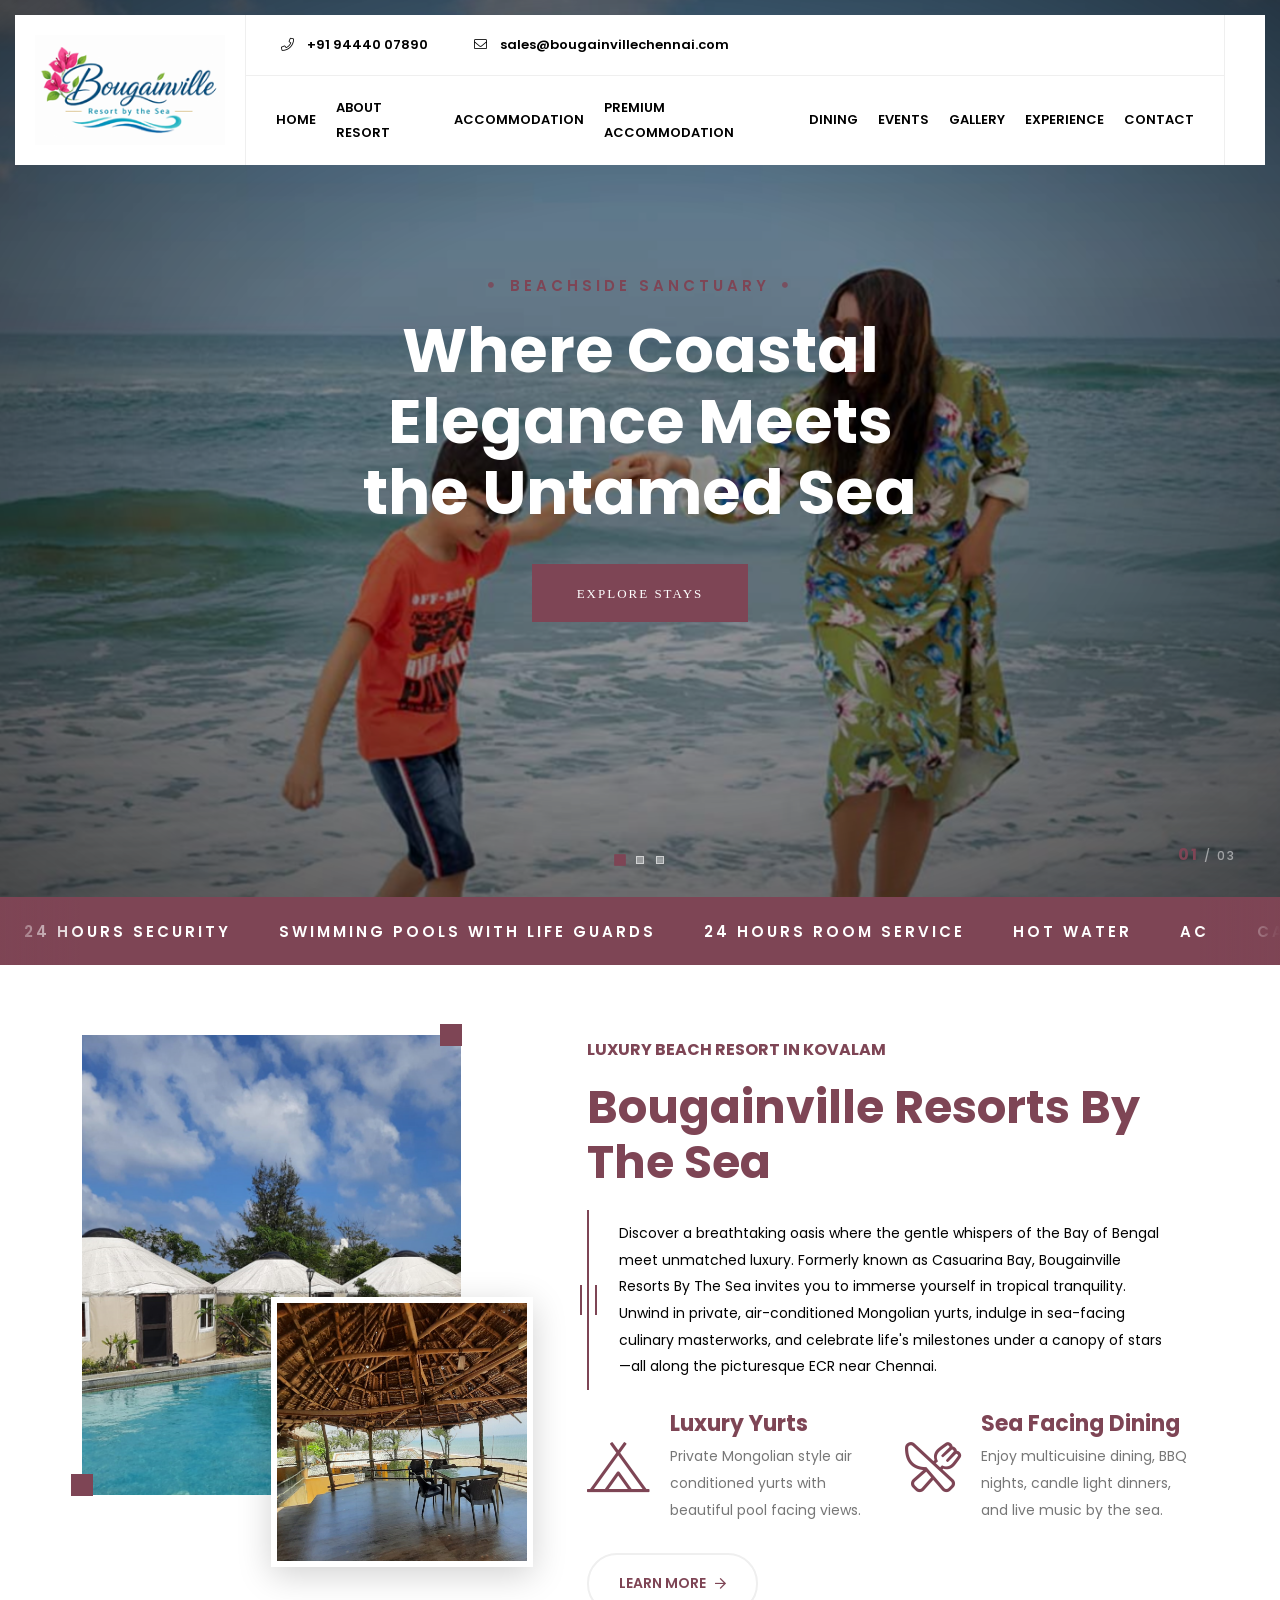
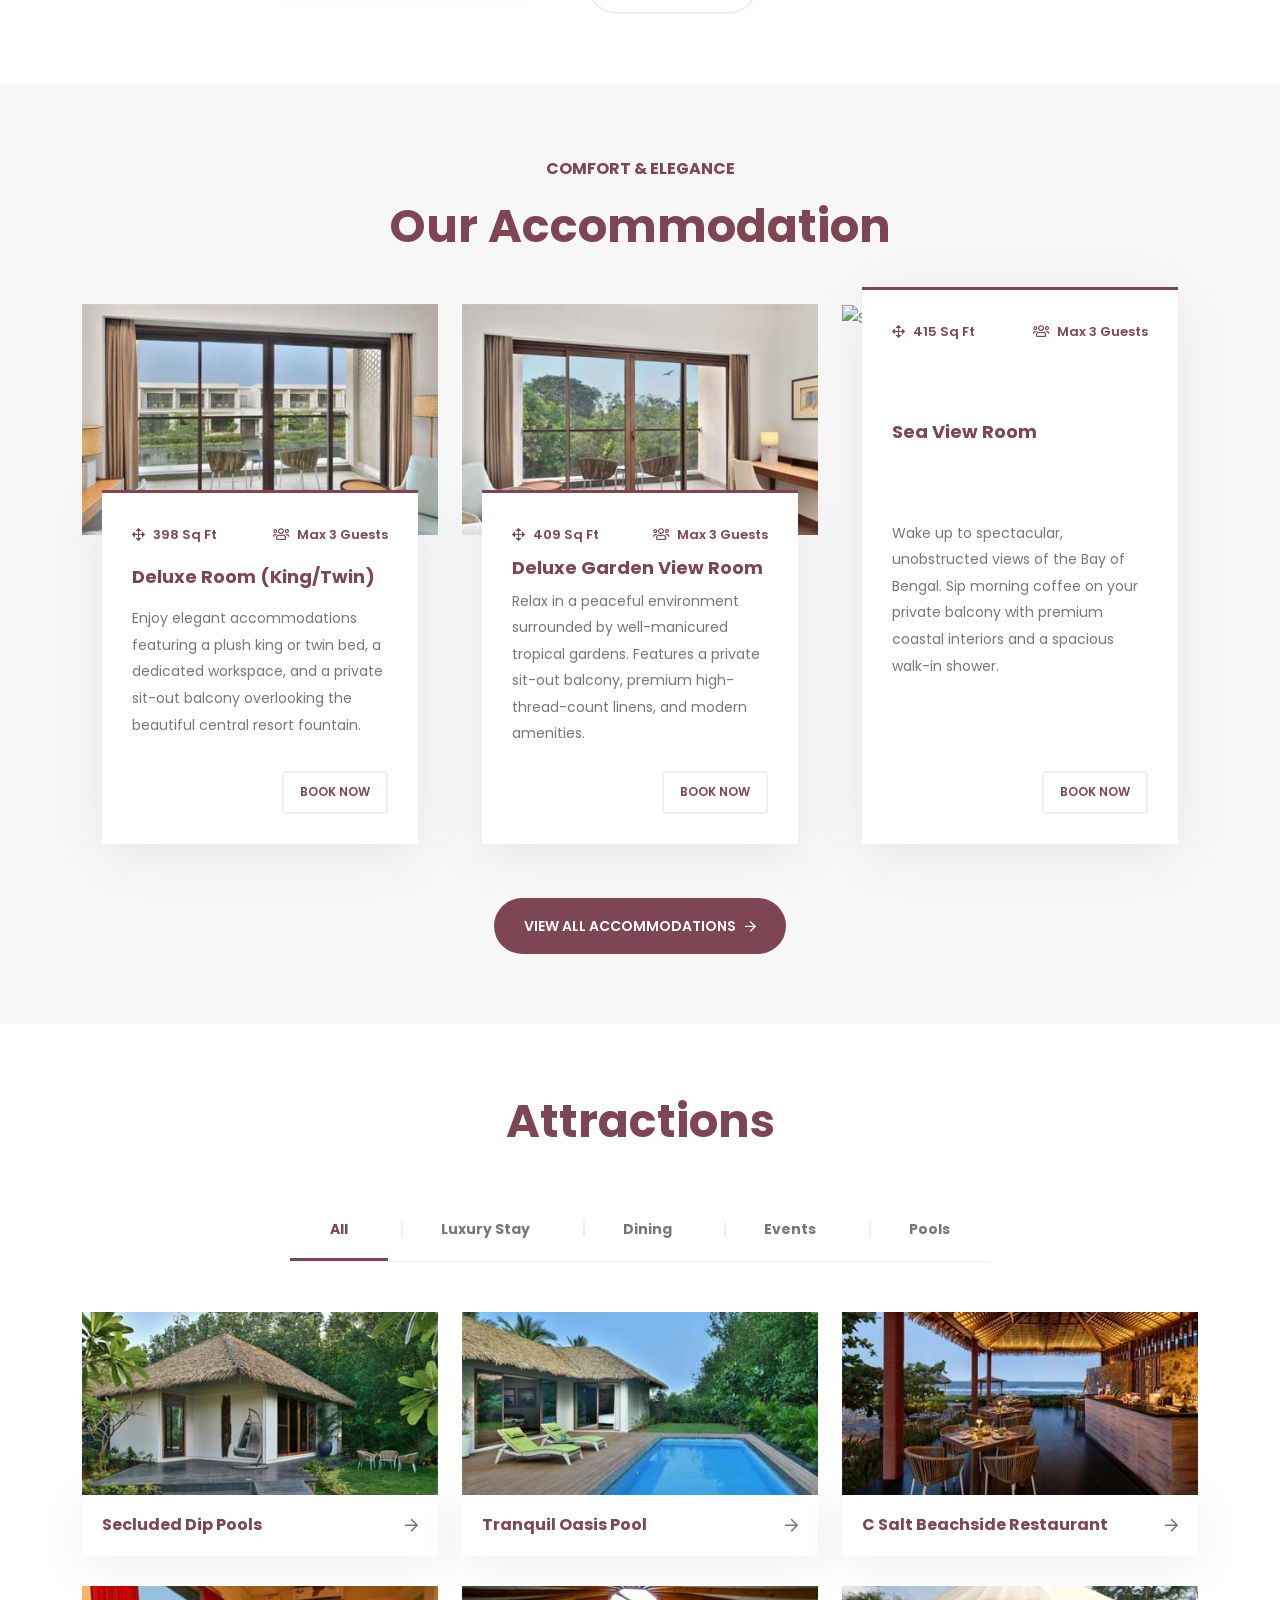
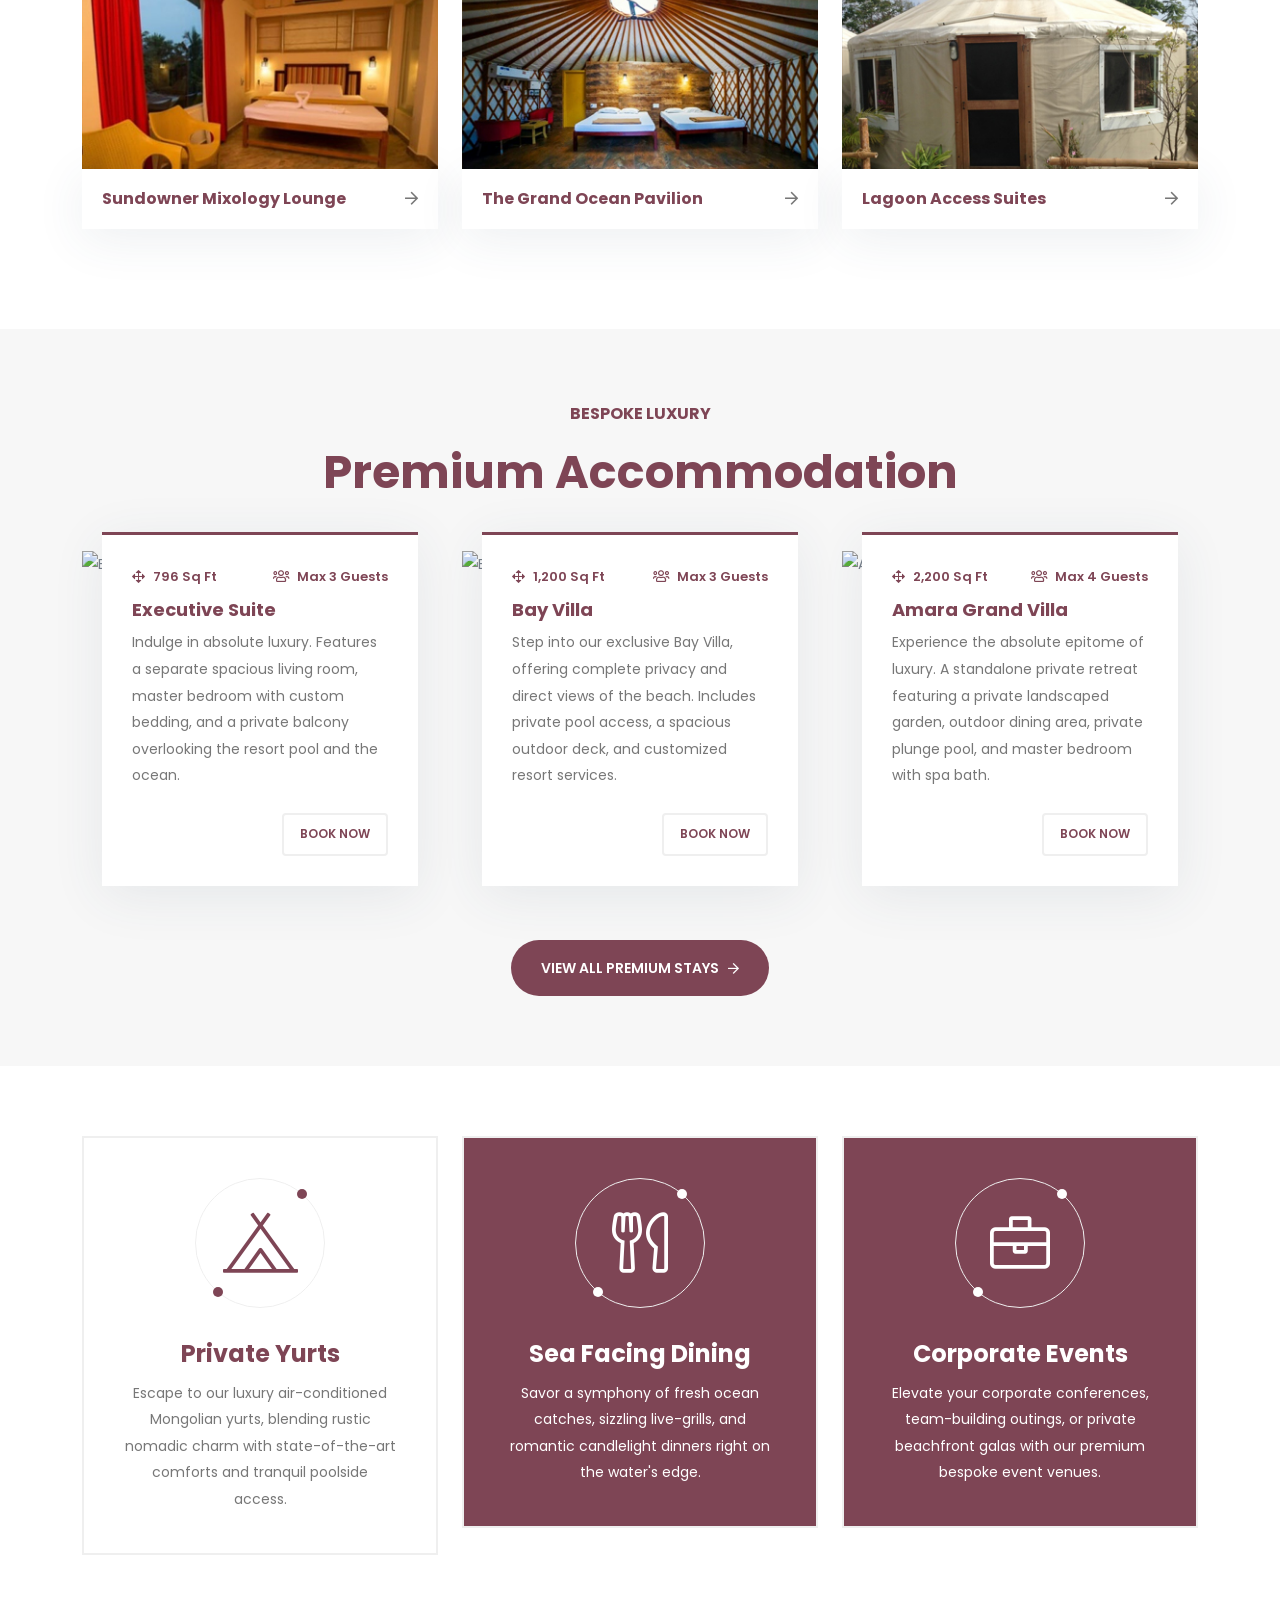
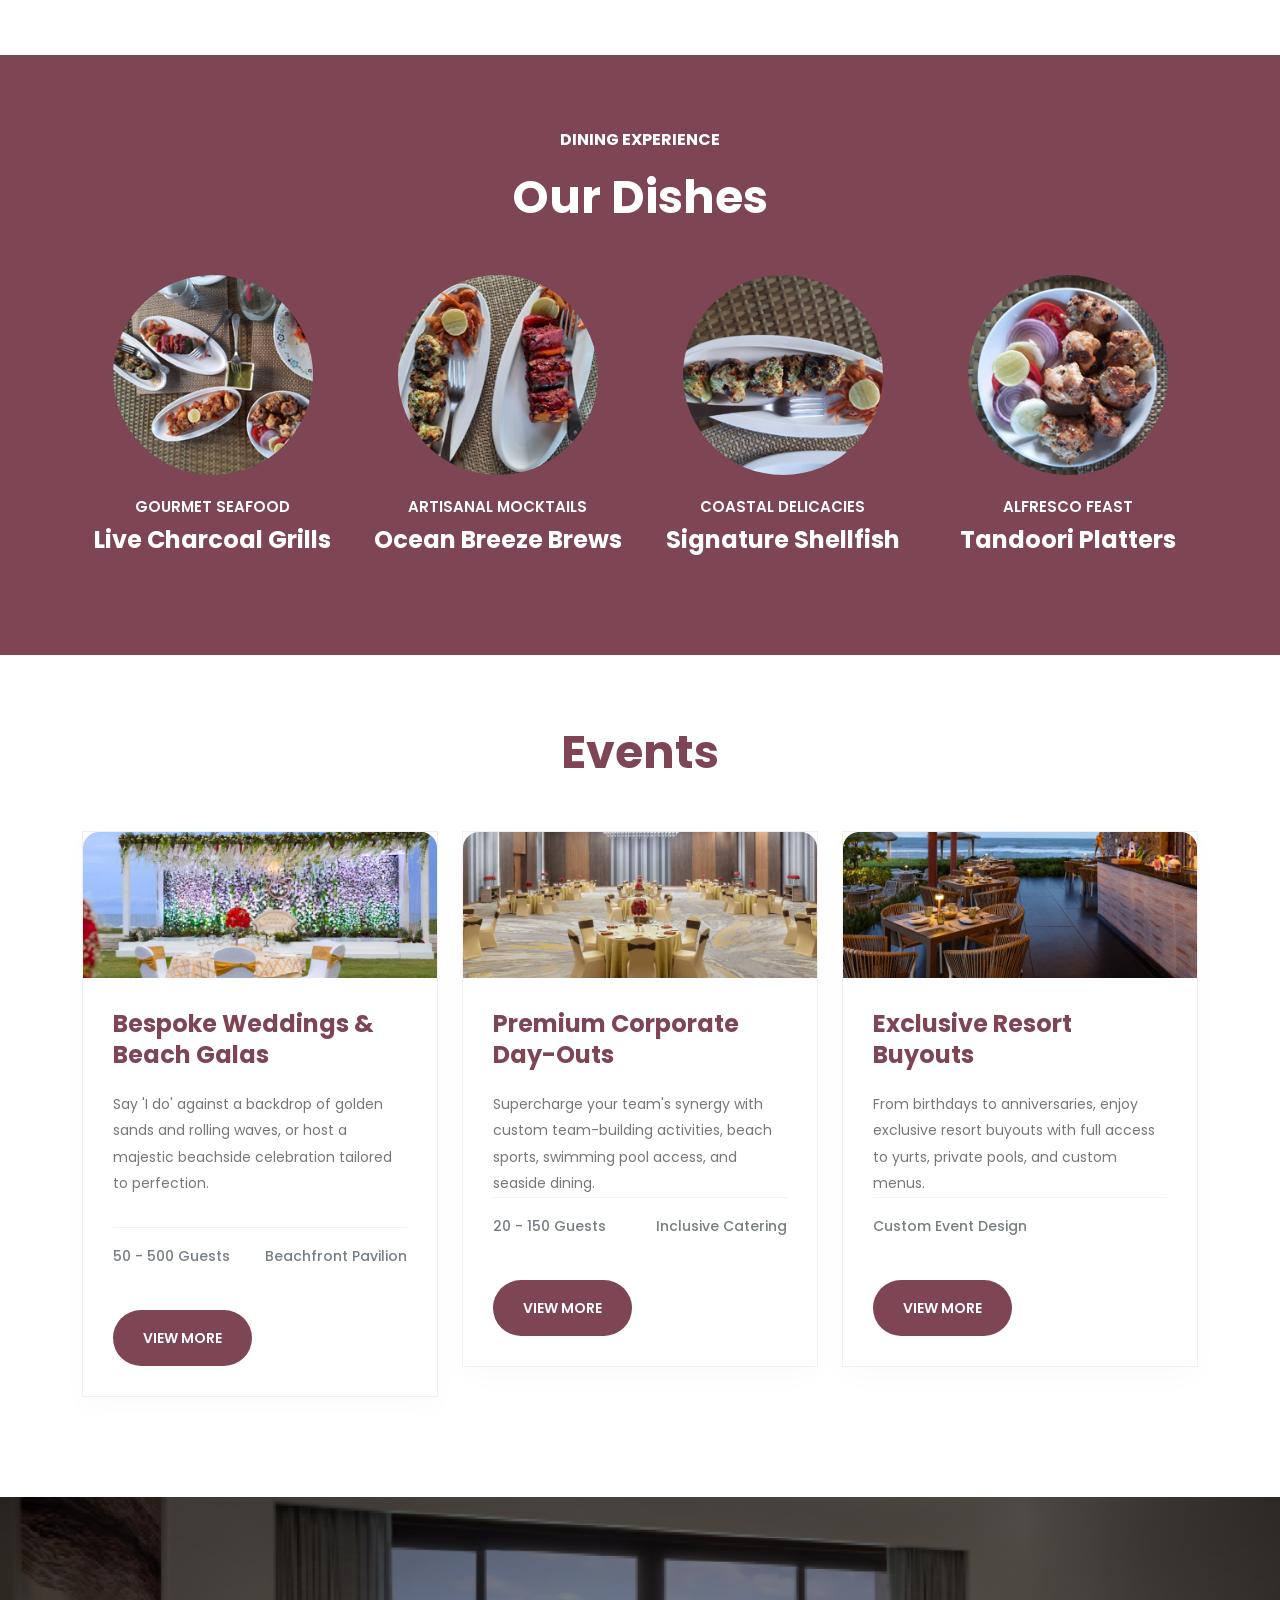
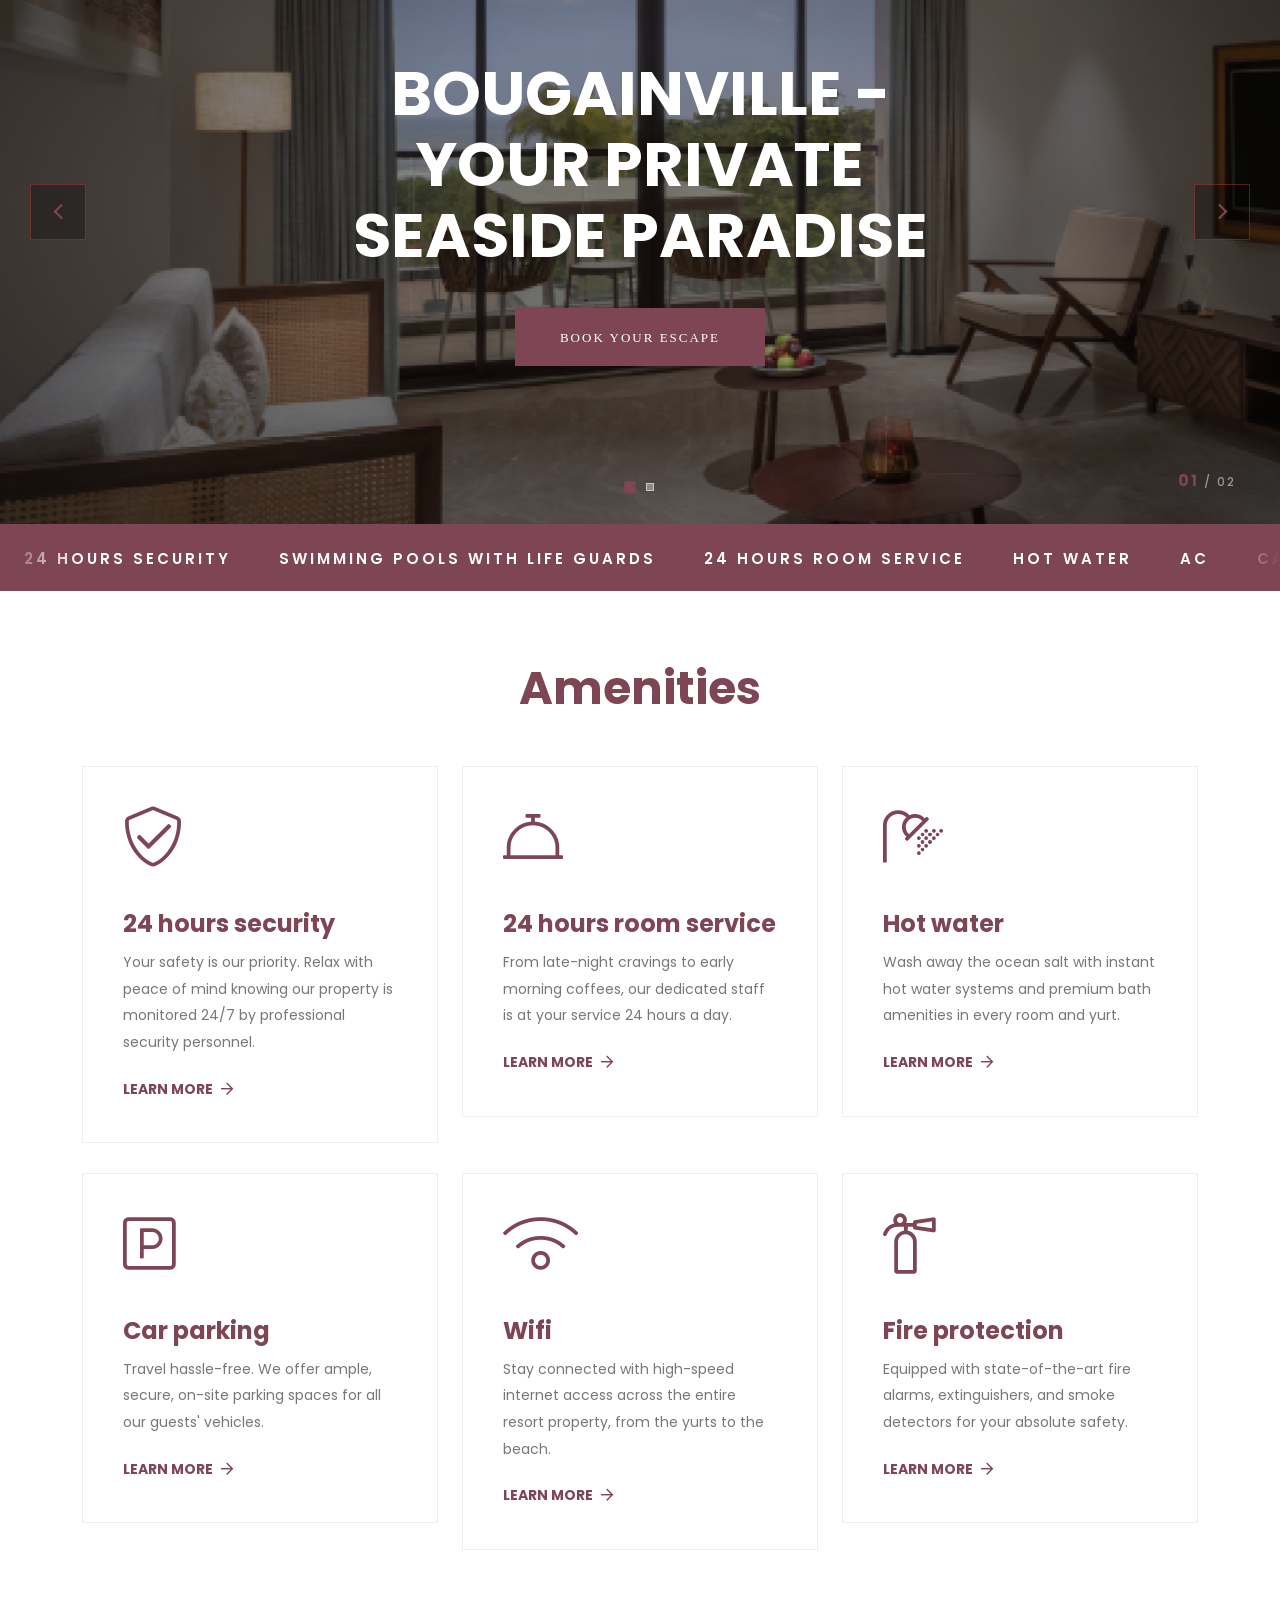
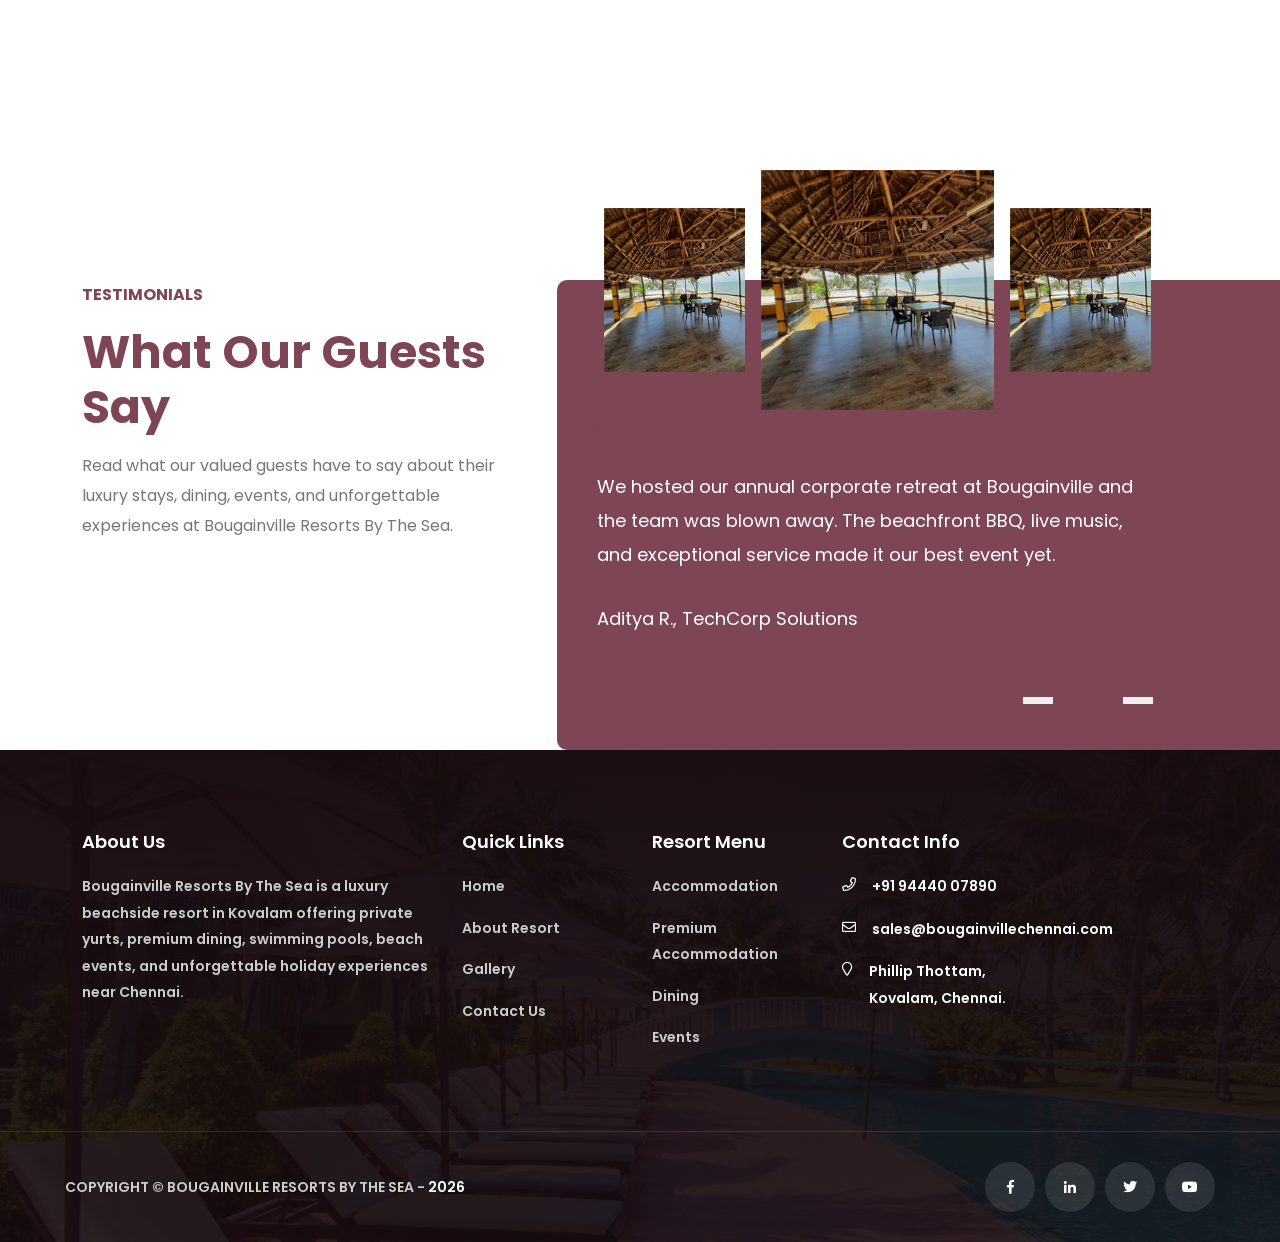
==== index.html @ b09ada6f "feat: update favicon asset and enhance event section styling across pages" ====
<!DOCTYPE html>
<html lang="en" dir="ltr">

<head>

  <meta charset="utf-8">
  <meta name="viewport" content="width=device-width, initial-scale=1.0">
  <meta name="description"
    content="Bougainville Resorts By The Sea in Kovalam offers luxury yurts, sea facing dining, BBQ nights, swimming pools, corporate events, and premium beachside stays near Chennai.">
  <meta property="og:type" content="website">
  <meta property="og:title" content="Bougainville Resorts By The Sea">
  <meta property="og:description"
    content="Bougainville Resorts By The Sea in Kovalam offers luxury yurts, sea facing dining, BBQ nights, swimming pools, corporate events, and premium beachside stays near Chennai.">
  <!-- og:image — replace with your full hosted image URL -->
  <meta property="og:image" content="assets/img/banner/1.jpg">
  <title>Bougainville Resorts By The Sea | Kovalam Beach Resort</title>

  <!-- Favicon -->
  <link rel="icon" type="image/png" sizes="32x32" href="assets/img/fav.png">

  <!-- partial:partial/__stylesheets.html -->
  <link rel="stylesheet" href="assets/css/plugins/bootstrap.min.css">
  <!-- Bootstrap 5.0->5.3 compatibility shim: load after Bootstrap, before theme styles -->
  <link rel="stylesheet" href="assets/css/plugins/animate.min.css">
  <link rel="stylesheet" href="assets/css/plugins/magnific-popup.css">
  <link rel="stylesheet" href="assets/css/plugins/slick.css">
  <link rel="stylesheet" href="assets/css/plugins/slick-theme.css">
  <link rel="stylesheet" href="assets/css/plugins/ion.rangeSlider.min.css">

  <!-- Icon Fonts -->
  <link rel="stylesheet" href="assets/fonts/flaticon/flaticon.css">
  <link rel="stylesheet" href="assets/css/plugins/font-awesome.min.css">
  <!-- Template Style sheet -->
  <link rel="stylesheet" href="assets/css/style.css">
  <link rel="stylesheet" href="assets/css/responsive.css">
  <link rel="stylesheet" href="assets/css/krishna.css">
  <!-- Theme color panel -->
  <link id="mht-color-link" class="color-changing" href="assets/css/theme-colors/color1.css" rel="stylesheet">
  <link rel="stylesheet" href="assets/css/mht-panel.css">
  <link rel="stylesheet" href="assets/css/mht-v13.css">


  <!-- partial -->

  <style>
    /* Scoped Events section modern styling */
    #index-events-section .row {
      display: flex;
      flex-wrap: wrap;
    }

    #index-events-section .col-lg-4 {
      display: flex;
      flex-direction: column;
      margin-bottom: 30px;
    }

    #index-events-section .sigma_service.style-2 {
      flex: 1;
      display: flex;
      flex-direction: column;
      position: relative;
      background: #ffffff;
      border: 1px solid rgba(0, 0, 0, 0.06);
      border-radius: 16px;
      overflow: hidden;
      box-shadow: 0 10px 30px rgba(0, 0, 0, 0.02);
      transform-style: preserve-3d;
      transform: perspective(1000px) rotateX(0deg) rotateY(0deg) translateY(0);
      transition: transform 0.6s cubic-bezier(0.16, 1, 0.3, 1), box-shadow 0.6s cubic-bezier(0.16, 1, 0.3, 1), border-color 0.6s cubic-bezier(0.16, 1, 0.3, 1);
      will-change: transform, box-shadow;
    }

    #index-events-section .sigma_service.style-2:hover {
      border-color: rgba(126, 69, 85, 0.2);
      box-shadow: 0 20px 40px rgba(126, 69, 85, 0.1), 0 8px 16px rgba(0, 0, 0, 0.04);
    }

    /* Image Zoom */
    #index-events-section .sigma_service.style-2 .sigma_service-thumb {
      position: relative;
      overflow: hidden;
      border-radius: 16px 16px 0 0;
      margin-bottom: 0;
    }

    #index-events-section .sigma_service.style-2 .sigma_service-thumb img {
      width: 100%;
      height: auto;
      transition: transform 0.6s cubic-bezier(0.16, 1, 0.3, 1);
    }

    #index-events-section .sigma_service.style-2:hover .sigma_service-thumb img {
      transform: scale(1.06);
    }

    /* Equal card layout */
    #index-events-section .sigma_service-body {
      flex: 1;
      display: flex;
      flex-direction: column;
      padding: 30px;
    }

    #index-events-section .sigma_service-body p {
      flex-grow: 1;
      /* margin-bottom: 20px; */
    }

    /* Title colors */
    #index-events-section .sigma_service.style-2 h5 a {
      transition: color 0.3s ease;
    }

    #index-events-section .sigma_service.style-2:hover h5 a {
      color: var(--mht-primary) !important;
    }

    /* Progress area guest and location details */
    #index-events-section .sigma_service-progress {
      border-top: 1px solid rgba(0, 0, 0, 0.05);
      padding-top: 15px;
      margin-top: auto;
    }

    #index-events-section .sigma_service-progress span {
      display: flex;
      align-items: center;
      gap: 6px;
    }

    #index-events-section .sigma_service-progress span i {
      transition: transform 0.4s cubic-bezier(0.175, 0.885, 0.32, 1.275);
    }

    #index-events-section .sigma_service.style-2:hover .sigma_service-progress span i {
      transform: scale(1.2) translateY(-1px);
    }

    /* Spotlight overlay */
    #index-events-section .spotlight-glow {
      position: absolute;
      top: 0;
      left: 0;
      width: 100%;
      height: 100%;
      pointer-events: none;
      z-index: 5;
      opacity: 0;
      transition: opacity 0.4s ease;
      background: radial-gradient(
        350px circle at var(--x, 0px) var(--y, 0px),
        rgba(126, 69, 85, 0.1),
        transparent 80%
      );
    }

    /* View More Button Alignment and Hover */
    #index-events-section .sigma_btn-custom {
      margin-top: 25px;
      align-self: flex-start;
      transition: transform 0.4s cubic-bezier(0.16, 1, 0.3, 1), background-color 0.3s ease, box-shadow 0.3s ease;
    }

    #index-events-section .sigma_service.style-2:hover .sigma_btn-custom {
      transform: translateY(-2px);
      box-shadow: 0 6px 15px rgba(126, 69, 85, 0.25);
    }
  </style>

</head>

<body class="page-accommodation">
  <a class="skip-link" href="#main-content">Skip to main content</a>
  <!-- Preloader Start -->
  <div class="sigma_preloader">
    <img src="assets/img/fav.png" alt="preloader" loading="lazy">
  </div>
  <!-- Preloader End -->

  <!-- partial:partial/__quickview.html -->
  <div class="modal fade sigma_quick-view-modal" id="quickViewModal" role="dialog" aria-hidden="true">
    <div class="modal-dialog modal-lg modal-dialog-centered" role="document">
      <div class="modal-content">
        <div class="modal-body">

          <div class="close-btn close-dark" data-bs-dismiss="modal">
            <span></span>
            <span></span>
          </div>

          <div class="row">
            <div class="col-md-6">
              <div class="sigma_product-single-thumb">
                <img src="assets/img/products/new/1.jpg" alt="product" loading="lazy">
              </div>
            </div>
            <div class="col-md-6">

              <div class="sigma_product-single-content">

                <h4 class="entry-title"> Koobay 14" Wooden Trousers Bottom Clips Hangers w Rose Gold. </h4>

                <div class="sigma_product-price">
                  <span>352$</span>
                  <span>245$</span>
                </div>

                <div class="sigma_rating-wrapper">
                  <div class="sigma_rating">
                    <i class="fas fa-star active"></i>
                    <i class="fas fa-star active"></i>
                    <i class="fas fa-star active"></i>
                    <i class="fas fa-star active"></i>
                    <i class="far fa-star"></i>
                  </div>
                  <span>255 Reviews</span>
                </div>

                <p> <strong class="me-2">Interested: <span>05</span></strong> <strong>Availablity: <span>In
                      Stock</span></strong> </p>

                <p class="sigma_product-excerpt">All Religious Books are available in Temple Stores. Our mission is to
                  share the Good of Hinduism, Loving, Faith and Serving.</p>

                <form class="sigma_product-atc-form">

                  <div class="sigma_product-variation-wrapper">
                    <div class="sigma_product-radio mb-3">
                      <label>
                        <input type="radio" name="size" value="" checked>
                        <span>XS</span>
                      </label>
                      <label>
                        <input type="radio" name="size" value="">
                        <span>S</span>
                      </label>
                      <label>
                        <input type="radio" name="size" value="">
                        <span>M</span>
                      </label>
                      <label>
                        <input type="radio" name="size" value="">
                        <span>L</span>
                      </label>
                      <label>
                        <input type="radio" name="size" value="">
                        <span>XL</span>
                      </label>
                    </div>
                  </div>

                  <div class="qty-outter">
                    <a href="product-single.html" class="sigma_btn-custom secondary">Buy Now</a>
                    <div class="qty-inner">
                      <h6>Qty:</h6>
                      <div class="qty">
                        <span class="qty-subtract"><i class="fa fa-minus"></i></span>
                        <input type="text" name="qty" value="1">
                        <span class="qty-add"><i class="fa fa-plus"></i></span>
                      </div>
                    </div>
                  </div>

                </form>

                <!-- Post Meta Start -->
                <div class="sigma_post-single-meta">
                  <div class="sigma_post-single-meta-item sigma_post-share">
                    <h6>Share</h6>
                    <ul class="sigma_sm">
                      <li>
                        <a href="#">
                          <i class="fab fa-facebook-f"></i>
                        </a>
                      </li>
                      <li>
                        <a href="#">
                          <i class="fab fa-linkedin-in"></i>
                        </a>
                      </li>
                      <li>
                        <a href="#">
                          <i class="fab fa-twitter"></i>
                        </a>
                      </li>
                      <li>
                        <a href="#">
                          <i class="fab fa-youtube"></i>
                        </a>
                      </li>
                    </ul>
                  </div>
                  <div class="sigma_post-single-meta-item">
                    <div class="sigma_product-controls">
                      <a href="#" data-bs-toggle="tooltip" title="Compare"> <i class="far fa-signal-4"></i> </a>
                      <a href="#" data-bs-toggle="tooltip" title="Wishlist"> <i class="far fa-heart"></i> </a>
                    </div>
                  </div>
                </div>
                <!-- Post Meta End -->

              </div>

            </div>
          </div>

        </div>
      </div>
    </div>
  </div>
  <!-- partial -->

  <!-- partial:partia/__sidenav.html -->
  <aside class="sigma_aside sigma_aside-right sigma_aside-right-panel sigma_aside-bg">
    <div class="sidebar">

      <div class="sidebar-widget widget-logo">
        <img src="assets/img/logo.png" class="mb-30" alt="img" loading="lazy">
        <p>Curabitur non nulla sit amet nisl tempus convallis quis ac lectus. Donec rutrum congue leo eget malesuada.
          Praesent sapien massa, convallis a pellentesque nec, egestas non nisi.</p>
      </div>

      <!-- Instagram Start -->
      <div class="sidebar-widget widget-ig">
        <h5 class="widget-title">Instagram</h5>
        <div class="row">
          <div class="col-lg-4 col-md-4 col-sm-4 col-6">
            <a href="#" class="sigma_ig-item">
              <img src="assets/img/ig/1.jpg" alt="ig" loading="lazy">
            </a>
          </div>
          <div class="col-lg-4 col-md-4 col-sm-4 col-6">
            <a href="#" class="sigma_ig-item">
              <img src="assets/img/ig/2.jpg" alt="ig" loading="lazy">
            </a>
          </div>
          <div class="col-lg-4 col-md-4 col-sm-4 col-6">
            <a href="#" class="sigma_ig-item">
              <img src="assets/img/ig/3.jpg" alt="ig" loading="lazy">
            </a>
          </div>
          <div class="col-lg-4 col-md-4 col-sm-4 col-6">
            <a href="#" class="sigma_ig-item">
              <img src="assets/img/ig/4.jpg" alt="ig" loading="lazy">
            </a>
          </div>
          <div class="col-lg-4 col-md-4 col-sm-4 col-6">
            <a href="#" class="sigma_ig-item">
              <img src="assets/img/ig/5.jpg" alt="ig" loading="lazy">
            </a>
          </div>
          <div class="col-lg-4 col-md-4 col-sm-4 col-6">
            <a href="#" class="sigma_ig-item">
              <img src="assets/img/ig/6.jpg" alt="ig" loading="lazy">
            </a>
          </div>
        </div>
      </div>
      <!-- Instagram End -->

      <!-- Social Media Start -->
      <div class="sidebar-widget">
        <h5 class="widget-title">Follow Us</h5>
        <div class="sigma_post-share">
          <ul class="sigma_sm">
            <li>
              <a href="#" class="sigma_round-button">
                <svg xmlns="http://www.w3.org/2000/svg" xmlns:xlink="http://www.w3.org/1999/xlink" x="0px" y="0px"
                  width="125px" height="125px" viewBox="0 0 197 197" enable-background="new 0 0 197 197"
                  xml:space="preserve">
                  <circle class="sigma_round-button-stroke" stroke-linecap="round" cx="98.5" cy="98.6" r="97.5">
                  </circle>
                  <circle class="sigma_round-button-circle" stroke-linecap="round" cx="98.5" cy="98.6" r="97.5">
                  </circle>
                </svg>
                <i class="fab fa-facebook-f"></i>
              </a>
            </li>
            <li>
              <a href="#" class="sigma_round-button">
                <svg xmlns="http://www.w3.org/2000/svg" xmlns:xlink="http://www.w3.org/1999/xlink" x="0px" y="0px"
                  width="125px" height="125px" viewBox="0 0 197 197" enable-background="new 0 0 197 197"
                  xml:space="preserve">
                  <circle class="sigma_round-button-stroke" stroke-linecap="round" cx="98.5" cy="98.6" r="97.5">
                  </circle>
                  <circle class="sigma_round-button-circle" stroke-linecap="round" cx="98.5" cy="98.6" r="97.5">
                  </circle>
                </svg>
                <i class="fab fa-linkedin-in"></i>
              </a>
            </li>
            <li>
              <a href="#" class="sigma_round-button">
                <svg xmlns="http://www.w3.org/2000/svg" xmlns:xlink="http://www.w3.org/1999/xlink" x="0px" y="0px"
                  width="125px" height="125px" viewBox="0 0 197 197" enable-background="new 0 0 197 197"
                  xml:space="preserve">
                  <circle class="sigma_round-button-stroke" stroke-linecap="round" cx="98.5" cy="98.6" r="97.5">
                  </circle>
                  <circle class="sigma_round-button-circle" stroke-linecap="round" cx="98.5" cy="98.6" r="97.5">
                  </circle>
                </svg>
                <i class="fab fa-twitter"></i>
              </a>
            </li>
            <li>
              <a href="#" class="sigma_round-button">
                <svg xmlns="http://www.w3.org/2000/svg" xmlns:xlink="http://www.w3.org/1999/xlink" x="0px" y="0px"
                  width="125px" height="125px" viewBox="0 0 197 197" enable-background="new 0 0 197 197"
                  xml:space="preserve">
                  <circle class="sigma_round-button-stroke" stroke-linecap="round" cx="98.5" cy="98.6" r="97.5">
                  </circle>
                  <circle class="sigma_round-button-circle" stroke-linecap="round" cx="98.5" cy="98.6" r="97.5">
                  </circle>
                </svg>
                <i class="fab fa-youtube"></i>
              </a>
            </li>
          </ul>
        </div>
      </div>
      <!-- Social Media End -->

    </div>
  </aside>
  <div class="sigma_aside-overlay aside-trigger-right"></div>
  <!-- partial -->

  <!-- partial:partia/__mobile-nav.html -->
  <aside class="sigma_aside sigma_aside-left">

    <a class="navbar-brand" href="index.html"> <img src="assets/img/logo.png" alt="logo" loading="lazy"> </a>

    <!-- Menu -->
    <ul>
      <li class="menu-item"><a href="index.html">Home</a></li>
      <li class="menu-item"><a href="about-us.html">About Resort</a></li>
      <li class="menu-item"><a href="accomodations.html">Accommodation</a></li>
      <li class="menu-item"><a href="premium-accomodations.html">Premium Accommodation</a></li>
      <li class="menu-item"><a href="dining.html">Dining</a></li>
      <li class="menu-item"><a href="events.html">Events</a></li>
      <li class="menu-item"><a href="gallery.html">Gallery</a></li>
      <li class="menu-item"><a href="experiences.html">Experience</a></li>
      <li class="menu-item"><a href="contact-us.html">Contact</a></li>
    </ul>

  </aside>
  <div class="sigma_aside-overlay aside-trigger-left"></div>
  <!-- partial -->

  <!-- partial:partia/__header.html -->
  <header class="sigma_header header-3 can-sticky header-absolute">

    <!-- Middle Header Start -->
    <div class="sigma_header-middle">
      <nav class="navbar">

        <!-- Logo Start -->
        <div class="sigma_logo-wrapper">
          <a class="navbar-brand" href="index.html">
            <img src="assets/img/logo.png" alt="logo" loading="lazy">
          </a>
        </div>
        <!-- Logo End -->

        <!-- Menu -->
        <div class="sigma_header-inner">
          <div class="sigma_header-top">
            <div class="sigma_header-top-inner">
              <ul class="sigma_header-top-links">
                <li class="menu-item"> <a href="tel:+123456789"> <i class="fal fa-phone"></i> +91 94440 07890</a> </li>
                <li class="menu-item"> <a href="mailto:sales@bougainvillechennai.com"
                    style="text-transform: lowercase;"> <i class="fal fa-envelope"></i> sales@bougainvillechennai.com
                  </a> </li>
              </ul>

            </div>
          </div>
          <div class="d-flex justify-content-center justify-content-lg-between">
            <ul class="navbar-nav">
              <li class="menu-item active">
                <a href="index.html">Home</a>
              </li>

              <li class="menu-item">
                <a href="about-us.html">About Resort</a>
              </li>

              <li class="menu-item">
                <a href="accomodations.html">Accommodation</a>
              </li>

              <li class="menu-item">
                <a href="premium-accomodations.html">Premium Accommodation</a>
              </li>

              <li class="menu-item">
                <a href="dining.html">Dining</a>
              </li>

              <li class="menu-item">
                <a href="events.html">Events</a>
              </li>

              <li class="menu-item">
                <a href="gallery.html">Gallery</a>
              </li>

              <li class="menu-item">
                <a href="experiences.html">Experience</a>
              </li>

              <li class="menu-item">
                <a href="contact-us.html">Contact</a>
              </li>
            </ul>
            <div class="sigma_header-controls style-2 p-0 border-0">

            </div>
          </div>
        </div>

        <!-- Controls -->
        <div class="sigma_header-controls style-2">

          <a href="donation.html" class="sigma_btn-custom">Book Now</a>

          <ul class="sigma_header-controls-inner">
            <!-- Mobile Toggler -->
            <li class="aside-toggler style-2 aside-trigger-left">
              <span></span>
              <span></span>
              <span></span>
              <span></span>
              <span></span>
              <span></span>
              <span></span>
              <span></span>
              <span></span>
            </li>
          </ul>

        </div>

      </nav>
    </div>
    <!-- Middle Header End -->

  </header>
  <main id="main-content">
    <!-- partial -->

    <!-- Banner Start -->
    <section class="kr-hero" id="kr-hero" aria-label="Krishna home slider">

      <!-- Slide 1 — Escaping to luxury -->
      <div class="kr-slide is-active" aria-hidden="false">
        <div class="kr-bg" role="presentation"></div>
        <div class="kr-overlay" role="presentation"></div>
        <div class="kr-vignette" role="presentation"></div>
        <div class="kr-content">
          <p class="kr-subtitle"><i class="fa fa-circle" style="font-size: 6px; color: var(--mht-accent);"></i>
            Beachside Sanctuary <i class="fa fa-circle" style="font-size: 6px; color: var(--mht-accent);"></i></p>
          <h1 class="kr-title">Where Coastal Elegance Meets the Untamed Sea</h1>
          <a href="accomodations.html" class="kr-btn">Explore Stays</a>
        </div>
      </div>

      <!-- Slide 2 — Curated dining experiences -->
      <div class="kr-slide" aria-hidden="true">
        <div class="kr-bg" role="presentation"></div>
        <div class="kr-overlay" role="presentation"></div>
        <div class="kr-vignette" role="presentation"></div>
        <div class="kr-content">
          <p class="kr-subtitle"><i class="fa fa-circle" style="font-size: 6px; color: var(--mht-accent);"></i> Gourmet
            Experiences <i class="fa fa-circle" style="font-size: 6px; color: var(--mht-accent);"></i></p>
          <h1 class="kr-title">Indulge in Oceanfront Dining & Private Floating Feasts</h1>
          <a href="dining.html" class="kr-btn">View Dining</a>
        </div>
      </div>

      <!-- Slide 3 — Beach events & outings -->
      <div class="kr-slide" aria-hidden="true">
        <div class="kr-bg" role="presentation"></div>
        <div class="kr-overlay" role="presentation"></div>
        <div class="kr-vignette" role="presentation"></div>
        <div class="kr-content">
          <p class="kr-subtitle"><i class="fa fa-circle" style="font-size: 6px; color: var(--mht-accent);"></i>
            Beachside Celebrations <i class="fa fa-circle" style="font-size: 6px; color: var(--mht-accent);"></i></p>
          <h1 class="kr-title">Craft Your Dream Seaside Weddings & Corporate Galas</h1>
          <a href="events.html" class="kr-btn">Plan Your Event</a>
        </div>
      </div>

      <!-- Floating gold particles -->
      <div class="kr-particles" aria-hidden="true">
        <span></span><span></span><span></span><span></span>
        <span></span><span></span><span></span><span></span>
        <span></span><span></span><span></span><span></span>
      </div>


      <!-- Dot navigation -->
      <div class="kr-dots" role="tablist" aria-label="Slide navigation">
        <button class="kr-dot is-active" role="tab" aria-selected="true" aria-label="Slide 1"></button>
        <button class="kr-dot" role="tab" aria-selected="false" aria-label="Slide 2"></button>
        <button class="kr-dot" role="tab" aria-selected="false" aria-label="Slide 3"></button>
      </div>

      <!-- Slide counter -->
      <div class="kr-counter"><span class="kr-counter-current">01</span> / 03</div>

      <!-- Progress bar (slide timer indicator) -->
      <div class="kr-progress" id="kr-progress" aria-hidden="true"></div>

    </section>
    <!-- Banner End -->

    <!-- Gods Ticker Start -->
    <div class="kr-gods" aria-label="Resort Highlights and Premium Amenities" role="marquee">
      <div class="kr-gods-track" aria-hidden="true">

        <!-- First set -->
        <span class="kr-gods-name">24 hours security</span>
        <span class="kr-gods-name">Swimming pools with life guards</span>
        <span class="kr-gods-name">24 hours room service</span>
        <span class="kr-gods-name">Hot water </span>
        <span class="kr-gods-name">AC</span>
        <span class="kr-gods-name">Car parking</span>
        <span class="kr-gods-name">Wifi</span>
        <span class="kr-gods-name">Fire protection</span>
        <span class="kr-gods-name">Laundry service</span>
        <span class="kr-gods-name">Taxi </span>
        <span class="kr-gods-name">Airport pick up & drop at extra cost</span>
        <span class="kr-gods-name">24 hours security</span>
        <span class="kr-gods-name">Swimming pools with life guards</span>
        <span class="kr-gods-name">24 hours room service</span>
        <span class="kr-gods-name">Hot water </span>
        <span class="kr-gods-name">AC</span>
        <span class="kr-gods-name">Car parking</span>
        <span class="kr-gods-name">Wifi</span>
        <span class="kr-gods-name">Fire protection</span>
        <span class="kr-gods-name">Laundry service</span>


        <!-- Duplicate set — creates seamless loop at -50% translateX -->
        <span class="kr-gods-name">24 hours security</span>
        <span class="kr-gods-name">Swimming pools with life guards</span>
        <span class="kr-gods-name">24 hours room service</span>
        <span class="kr-gods-name">Hot water </span>
        <span class="kr-gods-name">AC</span>
        <span class="kr-gods-name">Car parking</span>
        <span class="kr-gods-name">Wifi</span>
        <span class="kr-gods-name">Fire protection</span>
        <span class="kr-gods-name">Laundry service</span>
        <span class="kr-gods-name">Taxi </span>
        <span class="kr-gods-name">Airport pick up & drop at extra cost</span>
        <span class="kr-gods-name">24 hours security</span>
        <span class="kr-gods-name">Swimming pools with life guards</span>
        <span class="kr-gods-name">24 hours room service</span>
        <span class="kr-gods-name">Hot water </span>
        <span class="kr-gods-name">AC</span>
        <span class="kr-gods-name">Car parking</span>
        <span class="kr-gods-name">Wifi</span>
        <span class="kr-gods-name">Fire protection</span>
        <span class="kr-gods-name">Laundry service</span>



      </div>
    </div>
    <!-- Gods Ticker End -->

    <!-- About Start -->
    <section class="section section-padding about-section-padding">
      <div class="container">

        <div class="row">
          <div class="col-lg-5 mb-lg-30">
            <div class="img-group-3">
              <img src="assets/img/banner/s1.jpg" alt="Bougainville Resort" loading="lazy">
              <img src="assets/img/banner/s3.jpg" alt="Beachside dining" loading="lazy">
              <span></span>
              <span></span>
            </div>
          </div>
          <div class="col-lg-7">
            <div class="me-lg-30">
              <div class="section-title mb-0 text-start wow fadeInUp" data-wow-duration="0.7s">
                <p class="subtitle">Luxury Beach Resort in Kovalam</p>
                <h4 class="title">Bougainville Resorts By The Sea</h4>
              </div>
              <p class="blockquote bg-transparent"> Discover a breathtaking oasis where the gentle whispers of the Bay
                of Bengal meet unmatched luxury. Formerly known as Casuarina Bay, Bougainville Resorts By The Sea
                invites you to immerse yourself in tropical tranquility. Unwind in private, air-conditioned Mongolian
                yurts, indulge in sea-facing culinary masterworks, and celebrate life's milestones under a canopy of
                stars—all along the picturesque ECR near Chennai. </p>
              <div class="row">
                <div class="col-lg-6">
                  <div class="sigma_icon-block icon-block-3">
                    <div class="icon-wrapper">
                      <i class="fal fa-campground"></i>
                    </div>
                    <div class="sigma_icon-block-content">
                      <h5> Luxury Yurts </h5>
                      <p>Private Mongolian style air conditioned yurts with beautiful pool facing views.</p>
                    </div>
                  </div>
                </div>
                <div class="col-lg-6">
                  <div class="sigma_icon-block icon-block-3">
                    <div class="icon-wrapper">
                      <i class="fal fa-utensils-alt"></i>
                    </div>
                    <div class="sigma_icon-block-content">
                      <h5> Sea Facing Dining </h5>
                      <p>Enjoy multicuisine dining, BBQ nights, candle light dinners, and live music by the sea.</p>
                    </div>
                  </div>
                </div>
              </div>
              <a href="about-us.html" class="sigma_btn-custom light">Learn More <i class="far fa-arrow-right"></i> </a>
            </div>
          </div>
        </div>

      </div>
      </section>
      <!-- About End -->

      <!-- Accommodation Grid Start -->
      <section class="section section-padding light-bg about-section-padding">
        <div class="container">

          <div class="section-title text-center wow fadeInUp" data-wow-duration="0.7s">
            <p class="subtitle">Comfort & Elegance</p>
            <h4 class="title">Our Accommodation</h4>
          </div>

          <div class="row justify-content-center">

            <!-- Room 1 -->
            <div class="col-lg-4 col-md-6">
              <article class="sigma_post style-2">
                <div class="sigma_post-thumb">
                  <img src="assets/img/acc1.jpg" alt="Deluxe Room" loading="lazy">
                </div>
                <div class="sigma_post-body">
                  <div class="sigma_post-meta justify-content-between mb-2">
                    <span class="sigma_post-date"><i class="far fa-arrows-alt"></i> 398 Sq Ft</span>
                    <span class="sigma_post-date"><i class="far fa-users"></i> Max 3 Guests</span>
                  </div>
                  <h5><a href="contact-us.html">Deluxe Room (King/Twin)</a></h5>
                  <p class="mt-2">Enjoy elegant accommodations featuring a plush king or twin bed, a dedicated
                    workspace, and a private sit-out balcony overlooking the beautiful central resort fountain.</p>
                  <div class="d-flex align-items-center justify-content-between mt-4">
                    <span class="custom-primary" style="font-weight: 700; font-size: 16px;"><i class="far fa-bed"></i>
                      King / Twin</span>
                    <a href="contact-us.html" class="sigma_btn-custom light py-2 px-3"
                      style="font-size: 12px; border-radius: 4px;">Book Now</a>
                  </div>
                </div>
              </article>
            </div>

            <!-- Room 2 -->
            <div class="col-lg-4 col-md-6">
              <article class="sigma_post style-2">
                <div class="sigma_post-thumb">
                  <img src="assets/img/acc2.jpg" alt="Deluxe Garden View Room" loading="lazy">
                </div>
                <div class="sigma_post-body">
                  <div class="sigma_post-meta justify-content-between mb-2">
                    <span class="sigma_post-date"><i class="far fa-arrows-alt"></i> 409 Sq Ft</span>
                    <span class="sigma_post-date"><i class="far fa-users"></i> Max 3 Guests</span>
                  </div>
                  <h5><a href="contact-us.html">Deluxe Garden View Room</a></h5>
                  <p class="mt-2">Relax in a peaceful environment surrounded by well-manicured tropical gardens.
                    Features a private sit-out balcony, premium high-thread-count linens, and modern amenities.</p>
                  <div class="d-flex align-items-center justify-content-between mt-4">
                    <span class="custom-primary" style="font-weight: 700; font-size: 16px;"><i class="far fa-bed"></i>
                      King Bed</span>
                    <a href="contact-us.html" class="sigma_btn-custom light py-2 px-3"
                      style="font-size: 12px; border-radius: 4px;">Book Now</a>
                  </div>
                </div>
              </article>
            </div>

            <!-- Room 3 -->
            <div class="col-lg-4 col-md-6">
              <article class="sigma_post style-2">
                <div class="sigma_post-thumb">
                  <img
                    src="https://cache.marriott.com/content/dam/marriott-renditions/MAASC/maasc-seaview-room-0331-hor-wide.jpg?output-quality=70&interpolation=progressive-bilinear&downsize=1336px:*"
                    alt="Sea View Room" loading="lazy">
                </div>
                <div class="sigma_post-body">
                  <div class="sigma_post-meta justify-content-between mb-2">
                    <span class="sigma_post-date"><i class="far fa-arrows-alt"></i> 415 Sq Ft</span>
                    <span class="sigma_post-date"><i class="far fa-users"></i> Max 3 Guests</span>
                  </div>
                  <h5><a href="contact-us.html">Sea View Room</a></h5>
                  <p class="mt-2">Wake up to spectacular, unobstructed views of the Bay of Bengal. Sip morning coffee on
                    your private balcony with premium coastal interiors and a spacious walk-in shower.</p>
                  <div class="d-flex align-items-center justify-content-between mt-4">
                    <span class="custom-primary" style="font-weight: 700; font-size: 16px;"><i class="far fa-bed"></i>
                      King / Twin</span>
                    <a href="contact-us.html" class="sigma_btn-custom light py-2 px-3"
                      style="font-size: 12px; border-radius: 4px;">Book Now</a>
                  </div>
                </div>
              </article>
            </div>

          </div>

          <div class="text-center mt-4">
            <a href="accomodations.html" class="sigma_btn-custom">View All Accommodations <i
                class="far fa-arrow-right"></i></a>
          </div>

        </div>
      </section>
      <!-- Accommodation Grid End -->



      <!-- Attractions Start -->
      <div class="section section-padding about-section-padding">
        <div class="container">

          <div class="section-title text-center wow fadeInUp" data-wow-duration="0.7s">
            <h4 class="title">Attractions </h4>
          </div>

          <div class="text-center filter-items">
            <h5 class="active portfolio-trigger" data-filter="*">All</h5>
            <h5 class="portfolio-trigger" data-filter=".coaching">Luxury Stay</h5>
            <h5 class="portfolio-trigger" data-filter=".stakeholder">Dining</h5>
            <h5 class="portfolio-trigger" data-filter=".strategy">Events</h5>
            <h5 class="portfolio-trigger" data-filter=".relations">Pools</h5>
          </div>

          <div class="portfolio-filter row">
            <div class="col-lg-4 coaching">
              <div class="sigma_portfolio-item style-2">
                <img src="assets/img/ha1.jpg" alt="Secluded Dip Pools" loading="lazy">
                <div class="sigma_portfolio-item-content">
                  <div class="sigma_portfolio-item-content-inner">
                    <h5> <a href="premium-accomodations.html"> Secluded Dip Pools</a> </h5>
                  </div>
                  <a href="premium-accomodations.html"><i class="far fa-arrow-right"></i></a>
                </div>
              </div>
            </div>
            <div class="col-lg-4 strategy">
              <div class="sigma_portfolio-item style-2">
                <img src="assets/img/ha2.jpg" alt="Tranquil Oasis Pool" loading="lazy">
                <div class="sigma_portfolio-item-content">
                  <div class="sigma_portfolio-item-content-inner">
                    <h5> <a href="gallery.html"> Tranquil Oasis Pool </a> </h5>
                  </div>
                  <a href="gallery.html"><i class="far fa-arrow-right"></i></a>
                </div>
              </div>
            </div>
            <div class="col-lg-4 coaching strategy">
              <div class="sigma_portfolio-item style-2">
                <img src="assets/img/ha3.jpg" alt="C Salt Beachside Restaurant" loading="lazy">
                <div class="sigma_portfolio-item-content">
                  <div class="sigma_portfolio-item-content-inner">
                    <h5> <a href="dining.html">C Salt Beachside Restaurant </a> </h5>
                  </div>
                  <a href="dining.html"><i class="far fa-arrow-right"></i></a>
                </div>
              </div>
            </div>
            <div class="col-lg-4 relations coaching">
              <div class="sigma_portfolio-item style-2">
                <img src="assets/img/puja/style-2/4.jpg" alt="Sundowner Mixology Lounge" loading="lazy">
                <div class="sigma_portfolio-item-content">
                  <div class="sigma_portfolio-item-content-inner">
                    <h5> <a href="dining.html"> Sundowner Mixology Lounge </a> </h5>
                  </div>
                  <a href="dining.html"><i class="far fa-arrow-right"></i></a>
                </div>
              </div>
            </div>
            <div class="col-lg-4 stakeholder">
              <div class="sigma_portfolio-item style-2">
                <img src="assets/img/puja/style-2/5.jpg" alt="The Grand Ocean Pavilion" loading="lazy">
                <div class="sigma_portfolio-item-content">
                  <div class="sigma_portfolio-item-content-inner">
                    <h5> <a href="events.html"> The Grand Ocean Pavilion </a> </h5>
                  </div>
                  <a href="events.html"><i class="far fa-arrow-right"></i></a>
                </div>
              </div>
            </div>
            <div class="col-lg-4 stakeholder">
              <div class="sigma_portfolio-item style-2">
                <img src="assets/img/puja/style-2/6.jpg" alt="Lagoon Access Suites" loading="lazy">
                <div class="sigma_portfolio-item-content">
                  <div class="sigma_portfolio-item-content-inner">
                    <h5> <a href="premium-accomodations.html"> Lagoon Access Suites </a> </h5>
                  </div>
                  <a href="premium-accomodations.html"><i class="far fa-arrow-right"></i></a>
                </div>
              </div>
            </div>
          </div>

        </div>
      </div>
      <!-- Puja End -->


      <!-- Premium Accommodation Grid Start -->
      <section class="section section-padding light-bg about-section-padding">
        <div class="container">

          <div class="section-title text-center wow fadeInUp" data-wow-duration="0.7s">
            <p class="subtitle">Bespoke Luxury</p>
            <h4 class="title">Premium Accommodation</h4>
          </div>

          <div class="row justify-content-center">

            <!-- Premium Room 1 -->
            <div class="col-lg-4 col-md-6">
              <article class="sigma_post style-2">
                <div class="sigma_post-thumb">
                  <img
                    src="https://cache.marriott.com/content/dam/marriott-renditions/MAASC/maasc-executive-suite-9089-hor-wide.jpg?output-quality=70&interpolation=progressive-bilinear&downsize=1336px:*"
                    alt="Executive Suite" loading="lazy">
                </div>
                <div class="sigma_post-body">
                  <div class="sigma_post-meta justify-content-between mb-2">
                    <span class="sigma_post-date"><i class="far fa-arrows-alt"></i> 796 Sq Ft</span>
                    <span class="sigma_post-date"><i class="far fa-users"></i> Max 3 Guests</span>
                  </div>
                  <h5><a href="contact-us.html">Executive Suite</a></h5>
                  <p class="mt-2">Indulge in absolute luxury. Features a separate spacious living room, master bedroom
                    with custom bedding, and a private balcony overlooking the resort pool and the ocean.</p>
                  <div class="d-flex align-items-center justify-content-between mt-4">
                    <span class="custom-primary" style="font-weight: 700; font-size: 16px;"><i class="far fa-bed"></i>
                      King Bed</span>
                    <a href="contact-us.html" class="sigma_btn-custom light py-2 px-3"
                      style="font-size: 12px; border-radius: 4px;">Book Now</a>
                  </div>
                </div>
              </article>
            </div>

            <!-- Premium Room 2 -->
            <div class="col-lg-4 col-md-6">
              <article class="sigma_post style-2">
                <div class="sigma_post-thumb">
                  <img
                    src="https://cache.marriott.com/content/dam/marriott-renditions/MAASC/maasc-bay-villa-9316-hor-wide.jpg?output-quality=70&interpolation=progressive-bilinear&downsize=1336px:*"
                    alt="Bay Villa" loading="lazy">
                </div>
                <div class="sigma_post-body">
                  <div class="sigma_post-meta justify-content-between mb-2">
                    <span class="sigma_post-date"><i class="far fa-arrows-alt"></i> 1,200 Sq Ft</span>
                    <span class="sigma_post-date"><i class="far fa-users"></i> Max 3 Guests</span>
                  </div>
                  <h5><a href="contact-us.html">Bay Villa</a></h5>
                  <p class="mt-2">Step into our exclusive Bay Villa, offering complete privacy and direct views of the
                    beach. Includes private pool access, a spacious outdoor deck, and customized resort services.</p>
                  <div class="d-flex align-items-center justify-content-between mt-4">
                    <span class="custom-primary" style="font-weight: 700; font-size: 16px;"><i class="far fa-bed"></i>
                      King Bed</span>
                    <a href="contact-us.html" class="sigma_btn-custom light py-2 px-3"
                      style="font-size: 12px; border-radius: 4px;">Book Now</a>
                  </div>
                </div>
              </article>
            </div>

            <!-- Premium Room 3 -->
            <div class="col-lg-4 col-md-6">
              <article class="sigma_post style-2">
                <div class="sigma_post-thumb">
                  <img
                    src="https://cache.marriott.com/content/dam/marriott-renditions/MAASC/maasc-amaragrand-villa-9312-hor-wide.jpg?output-quality=70&interpolation=progressive-bilinear&downsize=1336px:*"
                    alt="Amara Grand Villa" loading="lazy">
                </div>
                <div class="sigma_post-body">
                  <div class="sigma_post-meta justify-content-between mb-2">
                    <span class="sigma_post-date"><i class="far fa-arrows-alt"></i> 2,200 Sq Ft</span>
                    <span class="sigma_post-date"><i class="far fa-users"></i> Max 4 Guests</span>
                  </div>
                  <h5><a href="contact-us.html">Amara Grand Villa</a></h5>
                  <p class="mt-2">Experience the absolute epitome of luxury. A standalone private retreat featuring a
                    private landscaped garden, outdoor dining area, private plunge pool, and master bedroom with spa
                    bath.</p>
                  <div class="d-flex align-items-center justify-content-between mt-4">
                    <span class="custom-primary" style="font-weight: 700; font-size: 16px;"><i class="far fa-bed"></i>
                      King Bed</span>
                    <a href="contact-us.html" class="sigma_btn-custom light py-2 px-3"
                      style="font-size: 12px; border-radius: 4px;">Book Now</a>
                  </div>
                </div>
              </article>
            </div>

          </div>

          <div class="text-center mt-4">
            <a href="premium-accomodations.html" class="sigma_btn-custom">View All Premium Stays <i
                class="far fa-arrow-right"></i></a>
          </div>

        </div>
      </section>
      <!-- Premium Accommodation Grid End -->



      <!-- holi Start -->
      <div class="section section-padding about-section-padding">
        <div class="container">

          <div class="row">

            <div class="col-lg-4 col-md-6">
              <a href="accomodations.html" class="sigma_service border text-center style-1 bg-white">
                <div class="sigma_service-thumb">
                  <i class="fal fa-campground"></i>
                  <span></span>
                  <span></span>
                </div>
                <div class="sigma_service-body">
                  <h5>Private Yurts</h5>
                  <p>Escape to our luxury air-conditioned Mongolian yurts, blending rustic nomadic charm with
                    state-of-the-art comforts and tranquil poolside access.</p>
                </div>
              </a>
            </div>

            <div class="col-lg-4 col-md-6">
              <a href="dining.html" class="sigma_service border text-center style-1 primary-bg">
                <div class="sigma_service-thumb">
                  <i class="text-white fal fa-utensils"></i>
                  <span></span>
                  <span></span>
                </div>
                <div class="sigma_service-body">
                  <h5 class="text-white">Sea Facing Dining</h5>
                  <p class="text-white">Savor a symphony of fresh ocean catches, sizzling live-grills, and romantic
                    candlelight dinners right on the water's edge.</p>
                </div>
              </a>
            </div>

            <div class="col-lg-4 col-md-6">
              <a href="events.html" class="sigma_service border text-center style-1 secondary-bg">
                <div class="sigma_service-thumb">
                  <i class="text-white fal fa-briefcase"></i>
                  <span></span>
                  <span></span>
                </div>
                <div class="sigma_service-body">
                  <h5 class="text-white">Corporate Events</h5>
                  <p class="text-white">Elevate your corporate conferences, team-building outings, or private beachfront
                    galas with our premium bespoke event venues.</p>
                </div>
              </a>
            </div>

          </div>

        </div>
      </div>
        <!-- holi End -->

        <!-- volunteers Start -->
        <div class="section section-padding bg-cover secondary-overlay bg-center bg-norepeat about-section-padding"
          style="background-image: url(assets/img/bg2.jpg)">
          <div class="container">

            <div class="section-title text-center wow fadeInUp" data-wow-duration="0.7s">
              <p class="subtitle text-white">Dining Experience</p>
              <h4 class="title text-white">Our Dishes</h4>
            </div>

            <div class="row">

              <div class="col-lg-3 col-md-6">
                <div class="sigma_volunteers volunteers-4">
                  <div class="sigma_volunteers-thumb">
                    <img src="assets/img/volunteers/4.jpg" alt="Live Charcoal Grills" loading="lazy">
                  </div>
                  <div class="sigma_volunteers-body">
                    <div class="sigma_volunteers-info">
                      <p class="text-white">Gourmet Seafood</p>
                      <h5 class="text-white">
                        <a href="dining.html">Live Charcoal Grills</a>
                      </h5>
                    </div>
                  </div>
                </div>
              </div>

              <div class="col-lg-3 col-md-6">
                <div class="sigma_volunteers volunteers-4">
                  <div class="sigma_volunteers-thumb">
                    <img src="assets/img/volunteers/6.jpg" alt="Ocean Breeze Brews" loading="lazy">
                  </div>
                  <div class="sigma_volunteers-body">
                    <div class="sigma_volunteers-info">
                      <p class="text-white">Artisanal Mocktails</p>
                      <h5 class="text-white">
                        <a href="dining.html">Ocean Breeze Brews</a>
                      </h5>
                    </div>
                  </div>
                </div>
              </div>

              <div class="col-lg-3 col-md-6">
                <div class="sigma_volunteers volunteers-4">
                  <div class="sigma_volunteers-thumb">
                    <img src="assets/img/volunteers/5.jpg" alt="Signature Shellfish" loading="lazy">
                  </div>
                  <div class="sigma_volunteers-body">
                    <div class="sigma_volunteers-info">
                      <p class="text-white">Coastal Delicacies</p>
                      <h5 class="text-white">
                        <a href="dining.html">Signature Shellfish</a>
                      </h5>
                    </div>
                  </div>
                </div>
              </div>

              <div class="col-lg-3 col-md-6">
                <div class="sigma_volunteers volunteers-4">
                  <div class="sigma_volunteers-thumb">
                    <img src="assets/img/volunteers/3.jpg" alt="Tandoori Platters" loading="lazy">
                  </div>
                  <div class="sigma_volunteers-body">
                    <div class="sigma_volunteers-info">
                      <p class="text-white">Alfresco Feast</p>
                      <h5 class="text-white">
                        <a href="dining.html">Tandoori Platters</a>
                      </h5>
                    </div>
                  </div>
                </div>
              </div>

            </div>

          </div>
        </div>
        <!-- volunteers End -->




        <!-- Donation Start -->

        <div class="section section-padding about-section-padding" id="index-events-section">
          <div class="container">
            <div class="section-title text-center wow fadeInUp" data-wow-duration="0.7s">
              <h4 class="title">Events</h4>
            </div>
            <div class="row">

              <div class="col-lg-4 col-md-6 no-margin-bottom">
                <div class="sigma_service style-2">
                  <div class="sigma_service-thumb">
                    <img src="assets/img/h-event1.jpg" alt="Bespoke Weddings" loading="lazy">
                  </div>
                  <div class="sigma_service-body">
                    <h5>
                      <a href="events.html">Bespoke Weddings & Beach Galas</a>
                    </h5>
                    <p>Say 'I do' against a backdrop of golden sands and rolling waves, or host a majestic beachside
                      celebration tailored to perfection.</p>
                    <div class="sigma_service-progress" style="margin-bottom: 15px;">
                      <div class="progress-content d-flex justify-content-between"
                        style="font-size: 14px; font-weight: 500; color: var(--mht-body);">
                        <span>50 - 500 Guests</span>
                        <span>Beachfront Pavilion</span>
                      </div>
                    </div>
                    <a href="events.html" class="sigma_btn-custom">
                      View More
                    </a>
                  </div>
                </div>
              </div>

              <div class="col-lg-4 col-md-6">
                <div class="sigma_service style-2">
                  <div class="sigma_service-thumb">
                    <img src="assets/img/h-event2.jpg" alt="Corporate Day-Outs" loading="lazy">
                  </div>
                  <div class="sigma_service-body">
                    <h5>
                      <a href="events.html">Premium Corporate Day-Outs</a>
                    </h5>
                    <p>Supercharge your team's synergy with custom team-building activities, beach sports, swimming pool
                      access, and seaside dining.</p>
                    <div class="sigma_service-progress" style="margin-bottom: 15px;">
                      <div class="progress-content d-flex justify-content-between"
                        style="font-size: 14px; font-weight: 500; color: var(--mht-body);">
                        <span>20 - 150 Guests</span>
                        <span> Inclusive Catering</span>
                      </div>
                    </div>
                    <a href="events.html" class="sigma_btn-custom">
                      View More
                    </a>
                  </div>
                </div>
              </div>

              <div class="col-lg-4 col-md-6">
                <div class="sigma_service style-2">
                  <div class="sigma_service-thumb">
                    <img src="assets/img/h-event3.jpg" alt="Resort Buyouts" loading="lazy">
                  </div>
                  <div class="sigma_service-body">
                    <h5>
                      <a href="events.html">Exclusive Resort Buyouts</a>
                    </h5>
                    <p>From birthdays to anniversaries, enjoy exclusive resort buyouts with full access to yurts,
                      private pools, and custom menus.</p>
                    <div class="sigma_service-progress" style="margin-bottom: 15px;">
                      <div class="progress-content d-flex justify-content-between"
                        style="font-size: 14px; font-weight: 500; color: var(--mht-body);">
                            <span>               <span> Custom Event Design</span>
                      </div>
                    </div>
                    <a href="events.html" class="sigma_btn-custom">
                      View More
                    </a>
                  </div>
                </div>
              </div>

            </div>
          </div>
        </div>

        <!-- Donation End -->
        <!-- Donation End -->


        <!-- Banner 2 Start -->
        <section class="kr-hero" id="kr-hero-2" aria-label="Krishna slider 2">

          <!-- Slide 3 — Wisdom Is Key -->
          <div class="kr-slide is-active" aria-hidden="false">
            <div class="kr-bg" role="presentation"></div>
            <div class="kr-overlay" role="presentation"></div>
            <div class="kr-vignette" role="presentation"></div>
            <div class="kr-content">
              <h1 class="kr-title">BOUGAINVILLE - YOUR PRIVATE SEASIDE PARADISE</h1>
              <a href="contact-us.html" class="kr-btn">Book Your Escape</a>
            </div>
          </div>

          <!-- Slide 4 — Krishna symbolizes play -->
          <div class="kr-slide" aria-hidden="true">
            <div class="kr-bg" role="presentation"></div>
            <div class="kr-overlay" role="presentation"></div>
            <div class="kr-vignette" role="presentation"></div>
            <div class="kr-content">
              <h1 class="kr-title">EXPERIENCE COASTAL LUXURY LIKE NEVER BEFORE</h1>
              <a href="contact-us.html" class="kr-btn">Get In Touch</a>
            </div>
          </div>

          <!-- Floating gold particles -->
          <div class="kr-particles" aria-hidden="true">
            <span></span><span></span><span></span><span></span>
            <span></span><span></span><span></span><span></span>
          </div>

          <!-- Arrow navigation -->
          <button class="kr-nav kr-prev" aria-label="Previous slide"></button>
          <button class="kr-nav kr-next" aria-label="Next slide"></button>

          <!-- Dot navigation -->
          <div class="kr-dots" role="tablist" aria-label="Slide navigation">
            <button class="kr-dot is-active" role="tab" aria-selected="true" aria-label="Slide 1"></button>
            <button class="kr-dot" role="tab" aria-selected="false" aria-label="Slide 2"></button>
          </div>

          <!-- Slide counter -->
          <div class="kr-counter"><span class="kr-counter-current">01</span> / 02</div>

          <!-- Progress bar -->
          <div class="kr-progress" aria-hidden="true"></div>

        </section>
        <!-- Banner 2 End -->

        <!-- Gods Ticker 2 Start -->
        <div class="kr-gods" aria-label="Resort Highlights and Premium Amenities" role="marquee">
          <div class="kr-gods-track" aria-hidden="true">

            <!-- First set -->
            <span class="kr-gods-name">24 hours security</span>
            <span class="kr-gods-name">Swimming pools with life guards</span>
            <span class="kr-gods-name">24 hours room service</span>
            <span class="kr-gods-name">Hot water </span>
            <span class="kr-gods-name">AC</span>
            <span class="kr-gods-name">Car parking</span>
            <span class="kr-gods-name">Wifi</span>
            <span class="kr-gods-name">Fire protection</span>
            <span class="kr-gods-name">Laundry service</span>
            <span class="kr-gods-name">Taxi </span>
            <span class="kr-gods-name">Airport pick up & drop at extra cost</span>
            <span class="kr-gods-name">24 hours security</span>
            <span class="kr-gods-name">Swimming pools with life guards</span>
            <span class="kr-gods-name">24 hours room service</span>
            <span class="kr-gods-name">Hot water </span>
            <span class="kr-gods-name">AC</span>
            <span class="kr-gods-name">Car parking</span>
            <span class="kr-gods-name">Wifi</span>
            <span class="kr-gods-name">Fire protection</span>
            <span class="kr-gods-name">Laundry service</span>


            <!-- Duplicate set — creates seamless loop at -50% translateX -->
            <span class="kr-gods-name">24 hours security</span>
            <span class="kr-gods-name">Swimming pools with life guards</span>
            <span class="kr-gods-name">24 hours room service</span>
            <span class="kr-gods-name">Hot water </span>
            <span class="kr-gods-name">AC</span>
            <span class="kr-gods-name">Car parking</span>
            <span class="kr-gods-name">Wifi</span>
            <span class="kr-gods-name">Fire protection</span>
            <span class="kr-gods-name">Laundry service</span>
            <span class="kr-gods-name">Taxi </span>
            <span class="kr-gods-name">Airport pick up & drop at extra cost</span>
            <span class="kr-gods-name">24 hours security</span>
            <span class="kr-gods-name">Swimming pools with life guards</span>
            <span class="kr-gods-name">24 hours room service</span>
            <span class="kr-gods-name">Hot water </span>
            <span class="kr-gods-name">AC</span>
            <span class="kr-gods-name">Car parking</span>
            <span class="kr-gods-name">Wifi</span>
            <span class="kr-gods-name">Fire protection</span>
            <span class="kr-gods-name">Laundry service</span>


          </div>
        </div>
        <!-- Gods Ticker 2 End -->


        <!-- Services Start -->
        <div class="section section-padding about-section-padding">
          <div class="container">
            <div class="section-title section-title-2 text-center wow fadeInUp" data-wow-duration="0.7s">
              <h4 class="title">Amenities</h4>
            </div>
            <div class="row">

              <div class="col-lg-4 col-md-6">
                <a href="about-us.html" class="sigma_service style-1">
                  <div class="sigma_service-thumb">
                    <i class="fal fa-shield-check"></i>
                  </div>
                  <div class="sigma_service-body">
                    <h5>24 hours security</h5>
                    <p>Your safety is our priority. Relax with peace of mind knowing our property is monitored 24/7 by
                      professional security personnel.</p>
                  </div>
                  <span class="btn-link">Learn More <i class="far fa-arrow-right"></i> </span>
                </a>
              </div>

              <div class="col-lg-4 col-md-6">
                <a href="about-us.html" class="sigma_service style-1">
                  <div class="sigma_service-thumb">
                    <i class="fal fa-concierge-bell"></i>
                  </div>
                  <div class="sigma_service-body">
                    <h5>24 hours room service</h5>
                    <p>From late-night cravings to early morning coffees, our dedicated staff is at your service 24
                      hours a day.</p>
                  </div>
                  <span class="btn-link">Learn More <i class="far fa-arrow-right"></i> </span>
                </a>
              </div>

              <div class="col-lg-4 col-md-6">
                <a href="about-us.html" class="sigma_service style-1">
                  <div class="sigma_service-thumb">
                    <i class="fal fa-shower"></i>
                  </div>
                  <div class="sigma_service-body">
                    <h5>Hot water </h5>
                    <p>Wash away the ocean salt with instant hot water systems and premium bath amenities in every room
                      and yurt.</p>
                  </div>
                  <span class="btn-link">Learn More <i class="far fa-arrow-right"></i> </span>
                </a>
              </div>

              <div class="col-lg-4 col-md-6">
                <a href="about-us.html" class="sigma_service style-1">
                  <div class="sigma_service-thumb">
                    <i class="fal fa-parking"></i>
                  </div>
                  <div class="sigma_service-body">
                    <h5>Car parking </h5>
                    <p>Travel hassle-free. We offer ample, secure, on-site parking spaces for all our guests' vehicles.
                    </p>
                  </div>
                  <span class="btn-link">Learn More <i class="far fa-arrow-right"></i> </span>
                </a>
              </div>

              <div class="col-lg-4 col-md-6">
                <a href="about-us.html" class="sigma_service style-1">
                  <div class="sigma_service-thumb">
                    <i class="fal fa-wifi"></i>
                  </div>
                  <div class="sigma_service-body">
                    <h5>Wifi</h5>
                    <p>Stay connected with high-speed internet access across the entire resort property, from the yurts
                      to the beach.</p>
                  </div>
                  <span class="btn-link">Learn More <i class="far fa-arrow-right"></i> </span>
                </a>
              </div>

              <div class="col-lg-4 col-md-6">
                <a href="about-us.html" class="sigma_service style-1">
                  <div class="sigma_service-thumb">
                    <i class="fal fa-fire-extinguisher"></i>
                  </div>
                  <div class="sigma_service-body">
                    <h5>Fire protection</h5>
                    <p>Equipped with state-of-the-art fire alarms, extinguishers, and smoke detectors for your absolute
                      safety.</p>
                  </div>
                  <span class="btn-link">Learn More <i class="far fa-arrow-right"></i> </span>
                </a>
              </div>

            </div>
          </div>
        </div>
        <!-- Services End -->




        <!-- Testimonials Start -->
        <section class="section sigma_testimonial-sec style-4" style="padding-bottom: 0px; margin-bottom: 0px;">

          <div class="container testimonial-section style-4">
            <div class="row">
              <div class="col-lg-5">
                <div class="section-title text-start wow fadeInUp" data-wow-duration="0.7s">
                  <p class="subtitle">Testimonials</p>
                  <h4 class="title">What Our Guests Say</h4>
                  <p>Read what our valued guests have to say about their luxury stays, dining, events, and unforgettable
                    experiences at Bougainville Resorts By The Sea.</p>
                </div>
              </div>
              <div class="col-lg-7">
                <div class="sigma_testimonial style-4">
                  <div class="sigma_testimonial-body">
                    <div class="sigma_testimonial-image d-none d-lg-block">
                      <div class="row justify-content-center align-items-center g-0">
                        <div class="col-md-3">
                          <img src="assets/img/testimonials/c-img01.png" alt="img" loading="lazy">
                        </div>
                        <div class="col-md-5 ms-3">
                          <img src="assets/img/testimonials/c-img04.png" alt="img" loading="lazy">
                        </div>
                        <div class="col-md-3 ms-3">
                          <img src="assets/img/testimonials/c-img03.png" alt="img" loading="lazy">
                        </div>
                      </div>
                    </div>
                    <i class="flaticon-right-quote icon"></i>
                    <div class="sigma_testimonial-slider-1">
                      <div class="sigma_testimonial-slider-item">
                        <p>Our stay in the luxury yurts was an absolute dream. Waking up to the pool view, enjoying a
                          floating breakfast, and walking right to the beach—it’s the perfect weekend escape near
                          Chennai.</p>
                        <div class="sigma_testimonial-author">
                          <cite>Vikram & Shalini</cite>
                        </div>
                      </div>
                      <div class="sigma_testimonial-slider-item">
                        <p>We hosted our annual corporate retreat at Bougainville and the team was blown away. The
                          beachfront BBQ, live music, and exceptional service made it our best event yet.</p>
                        <div class="sigma_testimonial-author">
                          <cite>Aditya R., TechCorp Solutions</cite>
                        </div>
                      </div>
                      <div class="sigma_testimonial-slider-item">
                        <p>A true hidden gem along the ECR. The sea-facing dining at C Salt serves incredible fresh
                          seafood, and the sunset views are absolutely breathtaking. Highly recommended!</p>
                        <div class="sigma_testimonial-author">
                          <cite>Meera Krishnan</cite>
                        </div>
                      </div>
                    </div>
                  </div>
                </div>
              </div>
            </div>

          </div>
        </section>
        <!-- Testimonials End -->


        <!-- partial:partia/__footer.html -->
  </main>
  <footer class="sigma_footer footer-2 sigma_footer-dark index-footer-bg">
    <!-- Middle Footer -->
    <div class="sigma_footer-middle">
      <div class="container">
        <div class="row">

          <!-- About Us -->
          <div class="col-lg-4 col-md-6 footer-widget">
            <h5 class="widget-title">About Us</h5>
            <p class="mb-4">
              Bougainville Resorts By The Sea is a luxury beachside resort in Kovalam
              offering private yurts, premium dining, swimming pools, beach events,
              and unforgettable holiday experiences near Chennai.
            </p>
          </div>

          <!-- Quick Links -->
          <div class="col-lg-2 col-md-6 footer-widget">
            <h5 class="widget-title">Quick Links</h5>
            <ul>
              <li><a href="index.html">Home</a></li>
              <li><a href="about-us.html">About Resort</a></li>
              <li><a href="gallery.html">Gallery</a></li>
              <li><a href="contact-us.html">Contact Us</a></li>
            </ul>
          </div>

          <!-- Resort Menu -->
          <div class="col-lg-2 col-md-6 footer-widget">
            <h5 class="widget-title">Resort Menu</h5>
            <ul>
              <li><a href="accomodations.html">Accommodation</a></li>
              <li><a href="premium-accomodations.html">Premium Accommodation</a></li>
              <li><a href="dining.html">Dining</a></li>
              <li><a href="events.html">Events</a></li>
            </ul>
          </div>

          <!-- Contact Info -->
          <div class="col-lg-4 col-md-6 footer-widget">
            <h5 class="widget-title">Contact Info</h5>

            <div class="d-flex align-items-start mb-3">
              <i class="far fa-phone custom-primary me-3 mt-1"></i>
              <span>+91 94440 07890</span>
            </div>

            <div class="d-flex align-items-start mb-3">
              <i class="far fa-envelope custom-primary me-3 mt-1"></i>
              <span>sales@bougainvillechennai.com </span>
            </div>

            <div class="d-flex align-items-start">
              <i class="far fa-map-marker custom-primary me-3 mt-1"></i>
              <span>
                Phillip Thottam, <br>
                Kovalam, Chennai.
              </span>
            </div>
          </div>

        </div>
      </div>
    </div>

    <!-- Footer Bottom -->
    <div class="sigma_footer-bottom">
      <div class="container-fluid">
        <div class="sigma_footer-copyright">
          <p> Copyright © Bougainville Resorts By The Sea - <a href="#" class="text-white">2026</a> </p>
        </div>

        <ul class="sigma_sm square">
          <li>
            <a href="#">
              <i class="fab fa-facebook-f"></i>
            </a>
          </li>
          <li>
            <a href="#">
              <i class="fab fa-linkedin-in"></i>
            </a>
          </li>
          <li>
            <a href="#">
              <i class="fab fa-twitter"></i>
            </a>
          </li>
          <li>
            <a href="#">
              <i class="fab fa-youtube"></i>
            </a>
          </li>
        </ul>
      </div>
    </div>

  </footer>
  <!-- partial -->

  <!-- partial:partia/__scripts.html -->
  <script src="assets/js/plugins/jquery-3.4.1.min.js"></script>
  <script src="assets/js/plugins/popper.min.js"></script>
  <script src="assets/js/plugins/bootstrap.min.js"></script>
  <script src="assets/js/plugins/imagesloaded.min.js"></script>
  <script src="assets/js/plugins/jquery.magnific-popup.min.js"></script>
  <script src="assets/js/plugins/jquery.countdown.min.js"></script>
  <script src="assets/js/plugins/jquery.waypoints.min.js"></script>
  <script src="assets/js/plugins/jquery.counterup.min.js"></script>
  <script src="assets/js/plugins/jquery.zoom.min.js"></script>
  <script src="assets/js/plugins/jquery.inview.min.js"></script>
  <script src="assets/js/plugins/wow.min.js"></script>
  <script src="assets/js/plugins/isotope.pkgd.min.js"></script>
  <script src="assets/js/plugins/slick.min.js"></script>
  <script src="assets/js/plugins/ion.rangeSlider.min.js"></script>

  <script src="assets/js/main.js"></script>
  <script src="assets/js/krishna.js"></script>
  <!-- partial -->

  <!-- ── WhatsApp Float Button (change WA_PHONE in mht_improvements.py) ───── -->
  <script>
    (function (w, d, s, u) {
      w.gbwawc = {
        url: u,
        options: {
          waId: "919444007890",
          siteName: "Bougainville",
          siteTag: "Available",
          siteLogo: "https://honeyglow.in//assets/img/wb.png",
          widgetPosition: "RIGHT",
          triggerMessage: "",
          welcomeMessage: "Welcome to Bougainville",
          brandColor: "#25D366",
          messageText: "",
          replyOptions: ['', '', ''],
        },
      };
      var h = d.getElementsByTagName(s)[0],
        j = d.createElement(s);
      j.async = true;
      j.src = u + "/whatsapp-widget.min.js?_=" + Math.random();
      h.parentNode.insertBefore(j, h);
    })(window, document, "script", "https://waw.gallabox.com");
  </script>

  <script>
    document.addEventListener('DOMContentLoaded', function() {
      const cards = document.querySelectorAll('#index-events-section .sigma_service.style-2');
      
      cards.forEach(card => {
        // Create spotlight element dynamically
        const spotlight = document.createElement('div');
        spotlight.className = 'spotlight-glow';
        card.appendChild(spotlight);

        // Mouse Move event
        card.addEventListener('mousemove', function(e) {
          const rect = card.getBoundingClientRect();
          const x = e.clientX - rect.left;
          const y = e.clientY - rect.top;

          // Set spotlight coordinates
          card.style.setProperty('--x', `${x}px`);
          card.style.setProperty('--y', `${y}px`);

          // Calculate 3D tilt angles
          const rotateX = ((y / rect.height) - 0.5) * -12; // Max tilt 12 degrees
          const rotateY = ((x / rect.width) - 0.5) * 12;

          // Set tilt style with immediate response
          card.style.transform = `perspective(1000px) rotateX(${rotateX}deg) rotateY(${rotateY}deg) translateY(-8px)`;
        });

        // Mouse Enter
        card.addEventListener('mouseenter', function() {
          spotlight.style.opacity = '1';
          card.style.transition = 'transform 0.1s cubic-bezier(0.25, 1, 0.5, 1), box-shadow 0.3s ease, border-color 0.3s ease';
        });

        // Mouse Leave (reset card)
        card.addEventListener('mouseleave', function() {
          spotlight.style.opacity = '0';
          card.style.transition = 'transform 0.6s cubic-bezier(0.16, 1, 0.3, 1), box-shadow 0.6s cubic-bezier(0.16, 1, 0.3, 1), border-color 0.6s cubic-bezier(0.16, 1, 0.3, 1)';
          card.style.transform = 'perspective(1000px) rotateX(0deg) rotateY(0deg) translateY(0)';
        });
      });
    });
  </script>

  <!-- Back To Top Start -->
  <div class="sigma_top style-5">
    <i class="far fa-angle-double-up"></i>
  </div>
  <!-- Back To Top End -->

</body>

</html>
---- assets/css/plugins/ion.rangeSlider.min.css ----
/*!Ion.RangeSlider, 2.3.1, © Denis Ineshin, 2010 - 2019, IonDen.com, Build date: 2019-12-19 16:51:02*/.irs{position:relative;display:block;-webkit-touch-callout:none;-webkit-user-select:none;-khtml-user-select:none;-moz-user-select:none;-ms-user-select:none;user-select:none;font-size:12px;font-family:Arial,sans-serif}.irs-line{position:relative;display:block;overflow:hidden;outline:none !important}.irs-bar{position:absolute;display:block;left:0;width:0}.irs-shadow{position:absolute;display:none;left:0;width:0}.irs-handle{position:absolute;display:block;box-sizing:border-box;cursor:default;z-index:1}.irs-handle.type_last{z-index:2}.irs-min,.irs-max{position:absolute;display:block;cursor:default}.irs-min{left:0}.irs-max{right:0}.irs-from,.irs-to,.irs-single{position:absolute;display:block;top:0;left:0;cursor:default;white-space:nowrap}.irs-grid{position:absolute;display:none;bottom:0;left:0;width:100%;height:20px}.irs-with-grid .irs-grid{display:block}.irs-grid-pol{position:absolute;top:0;left:0;width:1px;height:8px;background:#000}.irs-grid-pol.small{height:4px}.irs-grid-text{position:absolute;bottom:0;left:0;white-space:nowrap;text-align:center;font-size:9px;line-height:9px;padding:0 3px;color:#000}.irs-disable-mask{position:absolute;display:block;top:0;left:-1%;width:102%;height:100%;cursor:default;background:rgba(0,0,0,0);z-index:2}.lt-ie9 .irs-disable-mask{background:#000;filter:alpha(opacity=0);cursor:not-allowed}.irs-disabled{opacity:.4}.irs-hidden-input{position:absolute !important;display:block !important;top:0 !important;left:0 !important;width:0 !important;height:0 !important;font-size:0 !important;line-height:0 !important;padding:0 !important;margin:0 !important;overflow:hidden;outline:none !important;z-index:-9999 !important;background:none !important;border-style:solid !important;border-color:transparent !important}.irs--flat{height:40px}.irs--flat.irs-with-grid{height:60px}.irs--flat .irs-line{top:25px;height:12px;background-color:#e1e4e9;border-radius:4px}.irs--flat .irs-bar{top:25px;height:12px;background-color:#ed5565}.irs--flat .irs-bar--single{border-radius:4px 0 0 4px}.irs--flat .irs-shadow{height:1px;bottom:16px;background-color:#e1e4e9}.irs--flat .irs-handle{top:22px;width:16px;height:18px;background-color:transparent}.irs--flat .irs-handle>i:first-child{position:absolute;display:block;top:0;left:50%;width:2px;height:100%;margin-left:-1px;background-color:#da4453}.irs--flat .irs-handle.state_hover>i:first-child,.irs--flat .irs-handle:hover>i:first-child{background-color:#a43540}.irs--flat .irs-min,.irs--flat .irs-max{top:0;padding:1px 3px;color:#999;font-size:10px;line-height:1.333;text-shadow:none;background-color:#e1e4e9;border-radius:4px}.irs--flat .irs-from,.irs--flat .irs-to,.irs--flat .irs-single{color:white;font-size:10px;line-height:1.333;text-shadow:none;padding:1px 5px;background-color:#ed5565;border-radius:4px}.irs--flat .irs-from:before,.irs--flat .irs-to:before,.irs--flat .irs-single:before{position:absolute;display:block;content:"";bottom:-6px;left:50%;width:0;height:0;margin-left:-3px;overflow:hidden;border:3px solid transparent;border-top-color:#ed5565}.irs--flat .irs-grid-pol{background-color:#e1e4e9}.irs--flat .irs-grid-text{color:#999}.irs--big{height:55px}.irs--big.irs-with-grid{height:70px}.irs--big .irs-line{top:33px;height:12px;background-color:white;background:linear-gradient(to bottom, #ddd -50%, white 150%);border:1px solid #ccc;border-radius:12px}.irs--big .irs-bar{top:33px;height:12px;background-color:#92bce0;border:1px solid #428bca;background:linear-gradient(to bottom, #ffffff 0%, #428bca 30%, #b9d4ec 100%);box-shadow:inset 0 0 1px 1px rgba(255,255,255,0.5)}.irs--big .irs-bar--single{border-radius:12px 0 0 12px}.irs--big .irs-shadow{height:1px;bottom:16px;background-color:rgba(66,139,202,0.5)}.irs--big .irs-handle{top:25px;width:30px;height:30px;border:1px solid rgba(0,0,0,0.3);background-color:#cbcfd5;background:linear-gradient(to bottom, white 0%, #B4B9BE 30%, white 100%);box-shadow:1px 1px 2px rgba(0,0,0,0.2),inset 0 0 3px 1px white;border-radius:30px}.irs--big .irs-handle.state_hover,.irs--big .irs-handle:hover{border-color:rgba(0,0,0,0.45);background-color:#939ba7;background:linear-gradient(to bottom, white 0%, #919BA5 30%, white 100%)}.irs--big .irs-min,.irs--big .irs-max{top:0;padding:1px 5px;color:white;text-shadow:none;background-color:#9f9f9f;border-radius:3px}.irs--big .irs-from,.irs--big .irs-to,.irs--big .irs-single{color:white;text-shadow:none;padding:1px 5px;background-color:#428bca;background:linear-gradient(to bottom, #428bca 0%, #3071a9 100%);border-radius:3px}.irs--big .irs-grid-pol{background-color:#428bca}.irs--big .irs-grid-text{color:#428bca}.irs--modern{height:55px}.irs--modern.irs-with-grid{height:55px}.irs--modern .irs-line{top:25px;height:5px;background-color:#d1d6e0;background:linear-gradient(to bottom, #e0e4ea 0%, #d1d6e0 100%);border:1px solid #a3adc1;border-bottom-width:0;border-radius:5px}.irs--modern .irs-bar{top:25px;height:5px;background:#20b426;background:linear-gradient(to bottom, #20b426 0%, #18891d 100%)}.irs--modern .irs-bar--single{border-radius:5px 0 0 5px}.irs--modern .irs-shadow{height:1px;bottom:21px;background-color:rgba(209,214,224,0.5)}.irs--modern .irs-handle{top:37px;width:12px;height:13px;border:1px solid #a3adc1;border-top-width:0;box-shadow:1px 1px 1px rgba(0,0,0,0.1);border-radius:0 0 3px 3px}.irs--modern .irs-handle>i:nth-child(1){position:absolute;display:block;top:-4px;left:1px;width:6px;height:6px;border:1px solid #a3adc1;background:white;transform:rotate(45deg)}.irs--modern .irs-handle>i:nth-child(2){position:absolute;display:block;box-sizing:border-box;top:0;left:0;width:10px;height:12px;background:#e9e6e6;background:linear-gradient(to bottom, white 0%, #e9e6e6 100%);border-radius:0 0 3px 3px}.irs--modern .irs-handle>i:nth-child(3){position:absolute;display:block;box-sizing:border-box;top:3px;left:3px;width:4px;height:5px;border-left:1px solid #a3adc1;border-right:1px solid #a3adc1}.irs--modern .irs-handle.state_hover,.irs--modern .irs-handle:hover{border-color:#7685a2;background:#c3c7cd;background:linear-gradient(to bottom, #ffffff 0%, #919ba5 30%, #ffffff 100%)}.irs--modern .irs-handle.state_hover>i:nth-child(1),.irs--modern .irs-handle:hover>i:nth-child(1){border-color:#7685a2}.irs--modern .irs-handle.state_hover>i:nth-child(3),.irs--modern .irs-handle:hover>i:nth-child(3){border-color:#48536a}.irs--modern .irs-min,.irs--modern .irs-max{top:0;font-size:10px;line-height:1.333;text-shadow:none;padding:1px 5px;color:white;background-color:#d1d6e0;border-radius:5px}.irs--modern .irs-from,.irs--modern .irs-to,.irs--modern .irs-single{font-size:10px;line-height:1.333;text-shadow:none;padding:1px 5px;background-color:#20b426;color:white;border-radius:5px}.irs--modern .irs-from:before,.irs--modern .irs-to:before,.irs--modern .irs-single:before{position:absolute;display:block;content:"";bottom:-6px;left:50%;width:0;height:0;margin-left:-3px;overflow:hidden;border:3px solid transparent;border-top-color:#20b426}.irs--modern .irs-grid{height:25px}.irs--modern .irs-grid-pol{background-color:#dedede}.irs--modern .irs-grid-text{color:silver;font-size:13px}.irs--sharp{height:50px;font-size:12px;line-height:1}.irs--sharp.irs-with-grid{height:57px}.irs--sharp .irs-line{top:30px;height:2px;background-color:black;border-radius:2px}.irs--sharp .irs-bar{top:30px;height:2px;background-color:#ee22fa}.irs--sharp .irs-bar--single{border-radius:2px 0 0 2px}.irs--sharp .irs-shadow{height:1px;bottom:21px;background-color:rgba(0,0,0,0.5)}.irs--sharp .irs-handle{top:25px;width:10px;height:10px;background-color:#a804b2}.irs--sharp .irs-handle>i:first-child{position:absolute;display:block;top:100%;left:0;width:0;height:0;border:5px solid transparent;border-top-color:#a804b2}.irs--sharp .irs-handle.state_hover,.irs--sharp .irs-handle:hover{background-color:black}.irs--sharp .irs-handle.state_hover>i:first-child,.irs--sharp .irs-handle:hover>i:first-child{border-top-color:black}.irs--sharp .irs-min,.irs--sharp .irs-max{color:white;font-size:14px;line-height:1;top:0;padding:3px 4px;opacity:.4;background-color:#a804b2;border-radius:2px}.irs--sharp .irs-from,.irs--sharp .irs-to,.irs--sharp .irs-single{font-size:14px;line-height:1;text-shadow:none;padding:3px 4px;background-color:#a804b2;color:white;border-radius:2px}.irs--sharp .irs-from:before,.irs--sharp .irs-to:before,.irs--sharp .irs-single:before{position:absolute;display:block;content:"";bottom:-6px;left:50%;width:0;height:0;margin-left:-3px;overflow:hidden;border:3px solid transparent;border-top-color:#a804b2}.irs--sharp .irs-grid{height:25px}.irs--sharp .irs-grid-pol{background-color:#dedede}.irs--sharp .irs-grid-text{color:silver;font-size:13px}.irs--round{height:50px}.irs--round.irs-with-grid{height:65px}.irs--round .irs-line{top:36px;height:4px;background-color:#dee4ec;border-radius:4px}.irs--round .irs-bar{top:36px;height:4px;background-color:#006cfa}.irs--round .irs-bar--single{border-radius:4px 0 0 4px}.irs--round .irs-shadow{height:4px;bottom:21px;background-color:rgba(222,228,236,0.5)}.irs--round .irs-handle{top:26px;width:24px;height:24px;border:4px solid #006cfa;background-color:white;border-radius:24px;box-shadow:0 1px 3px rgba(0,0,255,0.3)}.irs--round .irs-handle.state_hover,.irs--round .irs-handle:hover{background-color:#f0f6ff}.irs--round .irs-min,.irs--round .irs-max{color:#333;font-size:14px;line-height:1;top:0;padding:3px 5px;background-color:rgba(0,0,0,0.1);border-radius:4px}.irs--round .irs-from,.irs--round .irs-to,.irs--round .irs-single{font-size:14px;line-height:1;text-shadow:none;padding:3px 5px;background-color:#006cfa;color:white;border-radius:4px}.irs--round .irs-from:before,.irs--round .irs-to:before,.irs--round .irs-single:before{position:absolute;display:block;content:"";bottom:-6px;left:50%;width:0;height:0;margin-left:-3px;overflow:hidden;border:3px solid transparent;border-top-color:#006cfa}.irs--round .irs-grid{height:25px}.irs--round .irs-grid-pol{background-color:#dedede}.irs--round .irs-grid-text{color:silver;font-size:13px}.irs--square{height:50px}.irs--square.irs-with-grid{height:60px}.irs--square .irs-line{top:31px;height:4px;background-color:#dedede}.irs--square .irs-bar{top:31px;height:4px;background-color:black}.irs--square .irs-shadow{height:2px;bottom:21px;background-color:#dedede}.irs--square .irs-handle{top:25px;width:16px;height:16px;border:3px solid black;background-color:white;-webkit-transform:rotate(45deg);-ms-transform:rotate(45deg);transform:rotate(45deg)}.irs--square .irs-handle.state_hover,.irs--square .irs-handle:hover{background-color:#f0f6ff}.irs--square .irs-min,.irs--square .irs-max{color:#333;font-size:14px;line-height:1;top:0;padding:3px 5px;background-color:rgba(0,0,0,0.1)}.irs--square .irs-from,.irs--square .irs-to,.irs--square .irs-single{font-size:14px;line-height:1;text-shadow:none;padding:3px 5px;background-color:black;color:white}.irs--square .irs-grid{height:25px}.irs--square .irs-grid-pol{background-color:#dedede}.irs--square .irs-grid-text{color:silver;font-size:11px}
---- assets/css/style.css ----
/*===========================
 =  Accessibility — Skip Link (v1.4)

 ===========================*/

 @import url('https://fonts.googleapis.com/css2?family=Poppins:ital,wght@0,100;0,200;0,300;0,400;0,500;0,600;0,700;0,800;0,900;1,100;1,200;1,300;1,400;1,500;1,600;1,700;1,800;1,900&display=swap');


.skip-link {
  position: absolute;
  top: -100%;
  left: 0;
  background: var(--mht-accent, #ae4427);
  color: #fff;
  padding: 12px 24px;
  z-index: 99999;
  font-size: 15px;
  font-weight: 700;
  text-decoration: none;
  border-radius: 0 0 4px 0;
  transition: top 0.2s;
}
.skip-link:focus {
  top: 0;
  color: #fff;
  outline: none;
  box-shadow: 0 0 0 3px rgba(var(--mht-accent-rgb, 174, 68, 39), 0.5);
}

/*===========================
 =  Table of Contents
 0. Keyframes
 1. General
 1.1. Typography
 1.2. Section spacings
 1.3. Forms
 1.4. Buttons
 1.5. Colors & Badges
 1.6. Modals, Popups & Dropdowns
 1.7. Tables
 1.8. Tabs
 1.9. Social media links
 2. Header
 2.1. Header style 2
 2.2. Header style 3
 3. Footer
 5. Subheader
 5. Components
 6.. Loaders
 6.1. Blog Posts
 6.1.1. Blog Posts List
 6.1.2. Blog Post Details
 6.2. sidebar
 6.3. Products
 6.3.1. Products (List view)
 6.3.2 Products (Minimal View)
 6.3.3 Products Quick view & details
 6.3.4. Cart & Wishlist
 6.3.5. Checkout
 6.3.6 Products (Recent View)
 6.4. Categories Megamenu
 6.5. Banners
 6.6. Icon Blocks
 6.7. DONNATE TO HELPs
 6.8.Login & Signup
 6.9. Error 404
 6.10. Testimonials
 6.11. Companies
 6.12. Newsletter Popup
 7. Misc
 8. Responsive
===========================*/

:root {
  --mht-primary:    #7e4555;
  --mht-accent:     #7e4555;
  --mht-accent-rgb: 219, 66, 66;
}

html { scroll-behavior: smooth; }




/* Google Fonts */
@import url('https://fonts.googleapis.com/css2?family=Poppins:wght@400;500;600;700&display=swap');

/*-------------------------------------------------------------------*/

/* === Keyframes === */

*{
  font-family: 'Poppins', sans-serif;
}



/* Keyframes for wave animation */
@keyframes wave {
  0% {
    margin-left: 0;
  }
  100% {
    margin-left: -1600px;
  }
}

/* Keyframes for swell animation */
@keyframes swell {
  0%, 100% {
    transform: translate3d(0,-25px,0);
  }
  50% {
    transform: translate3d(0,5px,0);
  }
}

/* Keyframes for pulseInOut animation */
@keyframes pulseInOut{
  0%{
    opacity:1;
    transform:scale(.3)
  }
  100%{
    opacity:0;
    transform:scale(1.3)
  }
}

/* Keyframes for pulseInOutSM animation */
@keyframes pulseInOutSM{
  0%{
    opacity:1;
    transform:scale(.3)
  }
  100%{
    opacity:0;
    transform:scale(1.7)
  }
}

/* Keyframes for fadeInOut animation */
@keyframes fadeInOut {
  0% {
    opacity: 1;
  }
  50% {
    opacity: 0.3;
  }
  100% {
    opacity: 1;
  }
}

/* Keyframes for rotating animation */
@-webkit-keyframes rot {
  100% {
    -webkit-transform: rotate(360deg);
            transform: rotate(360deg);
  }
}
@keyframes rot {
  100% {
    -webkit-transform: rotate(360deg);
            transform: rotate(360deg);
  }
}

/* Keyframes for preloaderScale animation */
@-webkit-keyframes preloaderScale {
  100% {
    -webkit-transform: scale(0.1);
            transform: scale(0.1);
    opacity: 0;
  }
}

/* Keyframe animation to scale down and fade out preloader */
@keyframes preloaderScale {
  100% {
    -webkit-transform: scale(0.1);
    transform: scale(0.1);
    opacity: 0;
  }
}

/* Keyframe animation to bounce an element up and down */
@keyframes BounceUpDown {
  0% {
    transform: translateY(0);
  }
  25% {
    transform: translateY(-5px);
  }
  50% {
    transform: translateY(0);
  }
  75% {
    transform: translateY(-2px);
  }
  100% {
    transform: translateY(0);
  }
}

/* Keyframe animation to bounce an element down and up */
@keyframes BounceDownUp {
  0% {
    transform: translateY(0);
  }
  25% {
    transform: translateY(5px);
  }
  50% {
    transform: translateY(0);
  }
  75% {
    transform: translateY(2px);
  }
  100% {
    transform: translateY(0);
  }
}

/* Keyframe animation to rotate an element (for webkit browsers) */
@-webkit-keyframes sk-rotate {
  100% {
    -webkit-transform: rotate(360deg)
  }
}

/* Keyframe animation to rotate an element */
@keyframes sk-rotate {
  100% {
    transform: rotate(360deg);
    -webkit-transform: rotate(360deg)
  }
}

/* Keyframe animation to bounce an element */
@-webkit-keyframes sk-bounce {
  0%, 100% {
    -webkit-transform: scale(0.0)
  }
  50% {
    -webkit-transform: scale(1.0)
  }
}

/* Keyframe animation to bounce an element */
@keyframes sk-bounce {
  0%, 100% {
    transform: scale(0.0);
    -webkit-transform: scale(0.0);
  }
  50% {
    transform: scale(1.0);
    -webkit-transform: scale(1.0);
  }
}

/* Keyframe animation to scale an element (for banner images) */
@keyframes bannerscale {
  50% {
    transform: scale(1.2);
  }
}

/* Keyframe animation to float an element up and down */
@keyframes float-y-ease {
  0% {
    transform: translateY(-3px);
  }
  50% {
    transform: translateY(3px);
  }
  100% {
    transform: translateY(-3px);
  }
}

/* General styles */
/* Add z-index of 3 */
.z-index-3 {
  z-index: 3;
}

/* Style for a group of images */
.img-group {
  position: relative;
  text-align: center;
  padding: 80px;
}

/* Style for inner container of a group of images */
.img-group-inner {
  position: relative;
}

/* Style for span elements inside an inner container of a group of images */
.img-group-inner span {
  position: absolute;
  top: -10px;
  right: -10px;
  width: 20px;
  height: 20px;
  background-color: var(--mht-primary);
}

/* Style for second span element inside an inner container of a group of images */
.img-group-inner span + span {
  top: auto;
  right: auto;
  left: -10px;
  bottom: -10px;
  background-color: #fff;
}
/* This CSS styles the second and third images in a group of images, 
   positioning the second image at the top left and the third at the bottom right with a lower z-index. */
.img-group img:nth-child(2){
  position: absolute;
  top: 0;
  left: 0;
  z-index: -1;
}
.img-group img:nth-child(3){
  position: absolute;
  bottom: 0;
  right: 0;
  z-index: -1;
}

/* This CSS styles a group of images, arranging them in a column with their left edges aligned.
   The second image in the group has a negative top margin to overlap the first image. */
.img-group-2{
  display: flex;
  flex-direction: column;
  align-items: flex-start;
}

.img-group-2 img + img{
  margin-left: auto;
  margin-top: -50%;
}

/* This CSS adds a border to an element with the class "border", overriding any existing borders. */
.border{
  border: 2px solid #efefef !important;
}

/* This CSS styles a vertical separator with a height of 80 pixels and a background color of var(--mht-primary). */
.vertical-seperator{
  display: block;
  width: 3px;
  height: 80px;
  text-align: center;
  background-color: var(--mht-primary);
  margin: 0 auto;
}

/* This CSS styles a group of images, arranging them in a grid with a margin between them. */
.sigma_img-box{
  display: flex;
  flex-wrap: wrap;
}

.sigma_img-box img + img{
  margin-top: 40px;
  margin-left: 30px;
}

/* This CSS styles a section of a page, positioning a colored section at the left with a transparent overlay. */
.section-before{
  position: absolute;
  top: 0;
  left: 0;
  width: 30%;
  height: 100%;
  z-index: -1;
  background-color: var(--mht-accent);
}
.section-before::after{
  content: '';
  position: absolute;
  top: 0;
  left: 0;
  width: 100%;
  height: 100%;
  background-color: rgba(0,0,0,.6);
}

/* This CSS styles a group of dots with a radial gradient and transitions their opacity. */
.sigma_dots{
  width: 200px;
  height: 200px;
  content: '';
  background-position: 0 0,6px 6px;
  background-size: 12px 12px;
  position: absolute;
  display: block;
  background-image: -o-radial-gradient(#d1d4d8 1px,transparent 1px),-o-radial-gradient(#d1d4d8 1px,transparent 1px);
  background-image: radial-gradient(#d1d4d8 1px,transparent 1px),radial-gradient(#d1d4d8 1px,transparent 1px);
  -webkit-transition: opacity .3s;
  -o-transition: opacity .3s;
  transition: opacity .3s;
  background-color: transparent;
  top: -250px;
  left: -100px;
  opacity: 1;
  z-index: -1;
}
/* This rule sets the width of the element to 100px and positions it to the right side of its parent element */
.sigma_dots.dots-2{
width: 100px;
left: auto;
height: 200px;
right: 0;
top: 100%;
}

/* This rule sets the background of the element with a gradient with two colors, #F74F22 and transparent */
.sigma_dots.primary{
background-image: -o-radial-gradient(#F74F22 1px,transparent 1px),-o-radial-gradient(#F74F22 1px,transparent 1px);
background-image: radial-gradient(#F74F22 1px,transparent 1px),radial-gradient(#F74F22 1px,transparent 1px);
}

/* This rule sets the background of the element with a gradient with two colors, #022147 and transparent */
.sigma_dots.secondary{
background-image: -o-radial-gradient(#022147 1px,transparent 1px),-o-radial-gradient(#022147 1px,transparent 1px);
background-image: radial-gradient(#022147 1px,transparent 1px),radial-gradient(#022147 1px,transparent 1px);
}

/* This rule positions the element to the bottom left corner of its parent element */
.bottom-skew{
position: absolute;
bottom: 0;
left: 0;
width: 100%;
}

/* This rule positions the element to the left side of its parent element and vertically centers it */
.texture-4{
position: absolute;
top: 50%;
left: 0;
transform: translateY(-50%);
}
/* Texture styles */

.texture-3{
  position: absolute;
  top: -20px;
  left: 0;
}

.texture-5{
  position: absolute;
  top: -20px;
  right: 30%;
  z-index: -1;
  width: 500px;
}

.sigma_banner .texture-5{
  top: -200px;
}

/* Circle styles */

.circles .circle{
  width: 160px;
  height: 160px;
  border-radius: 50%;
  display: block;
}

.circles .circle.circle-lg{
  width: 290px;
  height: 290px;
}

.circles .circle.circle-md{
  width: 160px;
  height: 160px;
}

.circles .circle.circle-sm{
  width: 100px;
  height: 100px;
}

/* Irregular shapes styles */

.sigma_shapes.irregular .irregular-1 svg{
  width: 1020px;
  position: absolute;
  top: -20px;
  right: 0;
}

.sigma_shapes.irregular .irregular-2{
  position: absolute;
  top: -320px;
  left: -430px;
  width: 500px;
  height: 500px;
  transform: rotate(-15deg);
  border-radius: 80px;
}

.sigma_shapes.irregular .irregular-3 svg{
  position: absolute;
  bottom: 0px;
  right: -610px;
  width: 920px;
}

.sigma_shapes.irregular .irregular-4 svg{
  position: absolute;
  right: -270px;
  top: -40px;
  width: 980px;
  z-index: -1;
}

.sigma_shapes.irregular .irregular-5{
  position: absolute;
  width: 300px;
  height: 300px;
  border-radius: 50%;
  bottom: -150px;
  left: -150px;
  border: 40px solid var(--mht-primary);
  z-index: -1;
}

.sigma_shapes.irregular .irregular-6 svg{
  position: absolute;
  right: 0;
  bottom: -140px;
  width: 1060px;
  z-index: -1;
}

/* Custom background and image styles */

.custom-bg{
  position: absolute;
  top: 0;
  left: 0;
  width: 100%;
  height: 100%;
  z-index: -2;
}

.custom-img-1{
  position: absolute;
  bottom: -210px;
  right: 0;
  z-index: -3;
}

/* Spacer styles */

.spacer{
  height: 140px;
  position: absolute;
  top: 0;
  left: 0;
  z-index: -1;
  width: 100%;
}

.spacer.spacer-lg{
  height: 295px;
}

.spacer.spacer-xl{
  height: 500px;
}

.spacer.spacer-bottom{
  top: auto;
  bottom: 0;
}

.spacer.spacer-vertical{
  height: 100%;
  width:  140px;
}

.spacer.spacer-vertical.spacer-right{
  right: 0;
  left: auto;
}

.spacer.spacer-vertical.spacer-left{
  right: auto;
  left: 0;
}

.spacer.spacer-vertical.spacer-xl{
  width: 500px;
}

/* Canvas and map styles */

.sigma_canvas canvas,
.sigma_canvas{
  width: 100%;
}

.sigma_map{
  height: 600px;
  width: 100%;
}

.sigma_map .sigma_contact-info{
  left: auto;
  right: 0;
}

.sigma_map iframe{
  width: 100%;
  height: 100%;
}

/* Separator styles */

.sigma_seperator-vertical{
  position: relative;
  display: flex;
  align-items: center;
  justify-content: space-between;
  width: 100%;
}

.sigma_seperator-vertical span{
  width: 1px;
  height: 200px;
  background-color: #efefef;
  display: block;
}

.sigma_seperator-vertical span:first-child,
.sigma_seperator-vertical span:last-child{
  margin: 0 20px;
}

.sigma_seperator-vertical span:nth-child(2){
  height: 400px;
}

/* Text stroke styles */

.stroke-text{
  color: #fff;
  -webkit-text-fill-color: transparent;
  -webkit-text-stroke-width: 1px;
  -webkit-text-stroke-color: #fff;
  font-weight: 400;
}

.stroke-text.stroke-text-dark{
  -webkit-text-stroke-color: var(--mht-accent);
}

.stroke-text span{
  -webkit-text-fill-color: #fff;
  -webkit-text-stroke-width: 0;
}

.stroke-text span.custom-primary{
  -webkit-text-fill-color: var(--mht-primary);
  -webkit-text-stroke-width: 0;
}

.stroke-text span.text-dark{
  -webkit-text-fill-color: var(--mht-accent);
  -webkit-text-stroke-width: 0;
}

/* Preloader styles */

.sigma_preloader {
    position: fixed;
    top: 0;
    left: 0;
    width: 100%;
    height: 100%;
    background-color: var(--mht-primary);
    display: flex;
    align-items: center;
    justify-content: center;
    z-index: 9999;
    transition: .3s;
}

.sigma_preloader.hidden{
  opacity: 0;
  visibility: hidden;
}

.sigma_preloader img{
  animation: fadeInOut 3s linear infinite;
}

.sigma_preloader ul {
  display: grid;
  grid-template-columns: repeat(5, 1fr);
  -webkit-animation: rot 16s linear infinite;
          animation: rot 16s linear infinite;
}
.sigma_preloader li {
  width: 40px;
  height: 40px;
  background: var(--mht-primary);
  border-radius: 4px;
  box-shadow: 0 0 1px #fff, 0 0 5px var(--mht-primary), 0 0 10px var(--mht-primary), 0 0 15px var(--mht-primary), 0 0 25px var(--mht-primary), 0 0 55px var(--mht-primary);
  -webkit-animation: preloaderScale 0.8s linear alternate infinite;
          animation: preloaderScale 0.8s linear alternate infinite;
}

.sigma_preloader li:nth-child(1) {
  z-index: 24;
  -webkit-animation-delay: 0.1s;
          animation-delay: 0.1s;
}
.sigma_preloader li:nth-child(2) {
  z-index: 23;
  -webkit-animation-delay: 0.2s;
          animation-delay: 0.2s;
}
.sigma_preloader li:nth-child(3) {
  z-index: 22;
  -webkit-animation-delay: 0.3s;
          animation-delay: 0.3s;
}
.sigma_preloader li:nth-child(4) {
  z-index: 21;
  -webkit-animation-delay: 0.4s;
          animation-delay: 0.4s;
}
.sigma_preloader li:nth-child(5) {
  z-index: 20;
  -webkit-animation-delay: 0.5s;
          animation-delay: 0.5s;
}
.sigma_preloader li:nth-child(6) {
  z-index: 19;
  -webkit-animation-delay: 0.2s;
          animation-delay: 0.2s;
}
.sigma_preloader li:nth-child(7) {
  z-index: 18;
  -webkit-animation-delay: 0.3s;
          animation-delay: 0.3s;
}
.sigma_preloader li:nth-child(8) {
  z-index: 17;
  -webkit-animation-delay: 0.4s;
          animation-delay: 0.4s;
}
.sigma_preloader li:nth-child(9) {
  z-index: 16;
  -webkit-animation-delay: 0.5s;
          animation-delay: 0.5s;
}
.sigma_preloader li:nth-child(10) {
  z-index: 15;
  -webkit-animation-delay: 0.6s;
          animation-delay: 0.6s;
}
.sigma_preloader li:nth-child(11) {
  z-index: 14;
  -webkit-animation-delay: 0.3s;
          animation-delay: 0.3s;
}
.sigma_preloader li:nth-child(12) {
  z-index: 13;
  -webkit-animation-delay: 0.4s;
          animation-delay: 0.4s;
}
.sigma_preloader li:nth-child(13) {
  z-index: 12;
  -webkit-animation-delay: 0.5s;
          animation-delay: 0.5s;
}
.sigma_preloader li:nth-child(14) {
  z-index: 11;
  -webkit-animation-delay: 0.6s;
          animation-delay: 0.6s;
}
.sigma_preloader li:nth-child(15) {
  z-index: 10;
  -webkit-animation-delay: 0.7s;
          animation-delay: 0.7s;
}
.sigma_preloader li:nth-child(16) {
  z-index: 9;
  -webkit-animation-delay: 0.4s;
          animation-delay: 0.4s;
}
.sigma_preloader li:nth-child(17) {
  z-index: 8;
  -webkit-animation-delay: 0.5s;
          animation-delay: 0.5s;
}
.sigma_preloader li:nth-child(18) {
  z-index: 7;
  -webkit-animation-delay: 0.6s;
          animation-delay: 0.6s;
}
.sigma_preloader li:nth-child(19) {
  z-index: 6;
  -webkit-animation-delay: 0.7s;
          animation-delay: 0.7s;
}
.sigma_preloader li:nth-child(20) {
  z-index: 5;
  -webkit-animation-delay: 0.8s;
          animation-delay: 0.8s;
}
.sigma_preloader li:nth-child(21) {
  z-index: 4;
  -webkit-animation-delay: 0.5s;
          animation-delay: 0.5s;
}
.sigma_preloader li:nth-child(22) {
  z-index: 3;
  -webkit-animation-delay: 0.6s;
          animation-delay: 0.6s;
}
.sigma_preloader li:nth-child(23) {
  z-index: 2;
  -webkit-animation-delay: 0.7s;
          animation-delay: 0.7s;
}
.sigma_preloader li:nth-child(24) {
  z-index: 1;
  -webkit-animation-delay: 0.9s;
          animation-delay: 0.9s;
}
.sigma_preloader li:nth-child(25) {
  z-index: 0;
  -webkit-animation-delay: 0.9s;
          animation-delay: 0.9s;
}

/* This is the CSS code for a spinner animation */

.spinner {
    width: 40px;
    height: 40px;
    position: relative;
    text-align: center;

    /* The following lines define the animation properties */
    -webkit-animation: sk-rotate 2.0s infinite linear;
    animation: sk-rotate 2.0s infinite linear;
}

.dot1,
.dot2 {
    width: 60%;
    height: 60%;
    display: inline-block;
    position: absolute;
    top: 0;
    background-color: var(--mht-primary);
    border-radius: 100%;

    /* The following lines define the bouncing animation properties */
    -webkit-animation: sk-bounce 2.0s infinite ease-in-out;
    animation: sk-bounce 2.0s infinite ease-in-out;
}

/* The following styles apply specifically to the second dot */
.dot2 {
    top: auto;
    bottom: 0;
    -webkit-animation-delay: -1.0s;
    animation-delay: -1.0s;
}

a,
abbr,
acronym,
address,
applet,
article,
aside,
audio,
b,
big,
blockquote,
body,
canvas,
caption,
center,
cite,
code,
dd,
del,
details,
dfn,
div,
dl,
dt,
em,
embed,
fieldset,
figcaption,
figure,
footer,
form,
h1,
h2,
h3,
h4,
h5,
h6,
header,
hgroup,
html,
i,
iframe,
img,
ins,
kbd,
label,
legend,
li,
mark,
menu,
nav,
object,
ol,
output,
p,
pre,
q,
ruby,
s,
samp,
section,
small,
span,
strike,
strong,
sub,
summary,
sup,
table,
tbody,
td,
tfoot,
th,
thead,
time,
tr,
tt,
u,
ul,
var,
video {
    margin: 0;
    padding: 0;
    border: 0;
    font: inherit;
    font-size: 100%;
}

/* The following styles define opacity values for certain elements */
.opacity-0 {
    opacity: 0;
}

.opacity-25 {
    opacity: .25;
}

.opacity-50 {
    opacity: .50;
}

.opacity-75 {
    opacity: .75;
}

.opacity-100 {
    opacity: 1;
}

/* The following styles define background patterns for certain elements */
.pattern-building,
.pattern-squares,
.pattern-map,
.primary-overlay,
.light-overlay,
.secondary-overlay,
.dark-overlay {
    position: relative;
    z-index: 1;
}

/* Styles for the building pattern background */
.pattern-building::before{
  content: '';
  position: absolute;
  top: 0;
  left: 0;
  width: 100%;
  height: 100%;
  z-index: -1;
  background-image: url(../img/textures/building.png);
  background-size: cover;
  background-position: center;
}

/* Styles for the map pattern background */
.pattern-map::before{
  content: '';
  position: absolute;
  top: 0;
  left: 0;
  width: 100%;
  height: 100%;
  z-index: -1;
  background-image: url(../img/textures/map-2.png);
  background-size: cover;
  background-position: center;
}

/* Styles for the squares pattern background */
.pattern-squares::before{
  content: '';
  position: absolute;
  top: 0;
  left: 0;
  width: 100%;
  height: 100%;
  z-index: -1;
  background-image: url(../img/textures/squares.png);
  background-size: cover;
  background-position: center;
}

/* Styles for the triangles pattern background */
.pattern-triangles::before{
  content: '';
  position: absolute;
  top: 0;
  left: 0;
  width: 100%;
  height: 100%;
  z-index: -1;
  background-image: url(../img/textures/triangles.png);
  background-size: cover;
  background-position: center;
}


.dark-overlay::before {
    content: '';
    position: absolute;
    top: 0;
    left: 0;
    width: 100%;
    height: 100%;
    background-color: rgba(0, 0, 0, .4);
    z-index: -1;
    -webkit-transition: background-color .3s;
    -o-transition: background-color .3s;
    transition: background-color .3s;
}
.light-overlay::before {
    content: '';
    position: absolute;
    top: 0;
    left: 0;
    width: 100%;
    height: 100%;
    background-color: rgba(255,255,255, .9);
    z-index: -1;
    -webkit-transition: background-color .3s;
    -o-transition: background-color .3s;
    transition: background-color .3s;
}
.primary-overlay::before {
    content: '';
    position: absolute;
    top: 0;
    left: 0;
    width: 100%;
    height: 100%;
    background-color: rgb(18 29 49 / 73%);
    z-index: -1;
    -webkit-transition: background-color .3s;
    -o-transition: background-color .3s;
    transition: background-color .3s;
}
.secondary-overlay::before {
    content: '';
    position: absolute;
    top: 0;
    left: 0;
    width: 100%;
    height: 100%;
    background-color: #7e4555;
    z-index: -1;
    -webkit-transition: background-color .3s;
    -o-transition: background-color .3s;
    transition: background-color .3s;
}


.dark-overlay.primary-overlay::before {
  background-color: rgba(72, 172, 110, .8);
}

.dark-overlay.dark-overlay-2::before {
    background-color: rgba(0, 0, 0, .2);
}
.dark-overlay.dark-overlay-3::before {
    background-color: rgba(0, 0, 0, .4);
}

.sigma_sticky-section {
    position: sticky;
    top: 30px;
}

html {
    overflow-x: hidden;
}

body {
    font-family: 'Poppins', sans-serif;
    margin: 0;
    padding: 0;
    font-size: 14px;
    line-height: 1.9;
    font-weight: 400;
    color: #767e88;
    overflow-x: hidden;
}

hr {
    margin: 30px 0;
}

img {
    max-width: 100%;
    height: auto;
}

.imgs-wrapper {
    position: absolute;
    width: 100%;
    height: 100%;
    z-index: -1;
}

.imgs-wrapper img {
    position: absolute;
    max-width: 300px;
}

.imgs-wrapper img:nth-child(1) {
    top: 150px;
    max-width: 400px;
    left: -200px;
}

.imgs-wrapper img:nth-child(2) {
    right: -100px;
    bottom: 0;
}

.sigma_single-img-wrapper {
    position: relative;
}

.sigma_single-img-wrapper img {
    border-radius: 8px;
}

.signature {
    width: 220px;
    margin-bottom: 20px;
}

.cursor-pointer {
    cursor: pointer;
}

.close-btn {
    border: 0;
    background-color: transparent;
    padding: 0;
    width: 30px;
    height: 30px;
    display: -webkit-box;
    display: -ms-flexbox;
    display: flex;
    -webkit-box-align: center;
    -ms-flex-align: center;
    align-items: center;
    -webkit-box-pack: center;
    -ms-flex-pack: center;
    justify-content: center;
    cursor: pointer;
    transition: .3s;
    outline: none;
}

.close-btn:focus {
    outline: none;
    box-shadow: 0 0 0 3px rgba(var(--mht-accent-rgb, 174, 68, 39), 0.45);
}

.close-btn span {
    position: absolute;
    width: 2px;
    height: 15px;
    display: block;
    background-color: #fff;
    opacity: 0.6;
    -webkit-transform-origin: center;
    -ms-transform-origin: center;
    transform-origin: center;
    -webkit-transform: rotate(45deg);
    -ms-transform: rotate(45deg);
    transform: rotate(45deg);
    -webkit-transition: 0.3s;
    -o-transition: 0.3s;
    transition: 0.3s;
}

.close-btn.close-dark span {
    background-color: var(--mht-accent);
}

.close-btn.close-danger span {
    background-color: red;
}

.close-btn span:nth-child(2) {
    -webkit-transform: rotate(-45deg);
    -ms-transform: rotate(-45deg);
    transform: rotate(-45deg);
}

.close-btn:hover {
  transform: rotate(45deg);
}

.close-btn.dark span {
    background-color: var(--mht-accent);
}

.icon-2x {
    font-size: 2rem;
}

.icon-3x {
    font-size: 3rem;
}

.icon-4x {
    font-size: 4rem;
}

.border-0 {
    border: 0;
}

.bg-cover {
    background-size: cover;
}

.bg-lg {
    background-size: 600px;
}

.bg-parallax {
    background-attachment: fixed;
}

.bg-contain {
    background-size: contain;
}

.bg-norepeat {
    background-repeat: no-repeat;
}

.bg-center {
    background-position: center;
}

.bg-left {
    background-position: left;
}

.bg-right {
    background-position: right;
}

.bg-top {
    background-position: top;
}

.bg-bottom {
    background-position: bottom;
}
.bg-bottom-left {
    background-position: bottom left;
}
.bg-bottom-right {
    background-position: bottom right;
}

.container-fluid{
  padding-left: 150px;
  padding-right: 150px;
}

.sigma_menu-vertical{
  display: flex;
  align-items: center;
  padding: 0;
  margin: 0;
}

.sigma_menu-vertical li,
.sigma_menu-vertical li + li{
  margin: 0;
}
.sigma_menu-vertical li a{
  padding: 40px 20px;
  display: block;
  color: #777777;
  text-transform: uppercase;
}
.sigma_menu-vertical li a:hover{
  color: #fff;
}

/*======================
1.1. Typography
========================*/

h1,
h2,
h3,
h4,
h5,
h6 {
  font-family: "Poppins", sans-serif;
  margin: 0 0 20px;
  line-height: 1.2;
  color: var(--mht-accent);
  font-weight: 700;
}

h1 {
  font-size: 52px;
}

h2 {
  font-size: 44px;
}

h3 {
  font-size: 36px;
  line-height: 1.2;
}

h4 {
  font-size: 28px;
  line-height: 1.4;
}

h5 {
  font-size: 24px;
  line-height: 1.3;
}

h6 {
  font-size: 18px;
  line-height: 1.7;
}

p {
  font-size: 14px;
  line-height: 1.9;
  margin-bottom: 15px;
  color: #777;
}

a {
  color: var(--mht-primary);
  text-decoration: none;
  -webkit-transition: .3s;
  -o-transition: .3s;
  transition: .3s;
}

h1 a,
h2 a,
h3 a,
h4 a,
h5 a,
h6 a {
  color: var(--mht-accent);
}

h1 a:hover,
h2 a:hover,
h3 a:hover,
h4 a:hover,
h5 a:hover,
h6 a:hover,
h1 a:focus,
h2 a:focus,
h3 a:focus,
h4 a:focus,
h5 a:focus,
h6 a:focus {
  color: #ec6a47;
}

a:hover,
a:focus {
    color: #ec6a47;
    text-decoration: none;
    -webkit-transition: 0.5s;
    -o-transition: 0.5s;
    transition: 0.5s;
    outline: none;
}

/* Keyboard-only focus ring — never fires on mouse hover */
a:focus-visible {
    outline: none;
    box-shadow: 0 0 0 3px rgba(var(--mht-accent-rgb, 174, 68, 39), 0.35);
    border-radius: 2px;
}

b,
strong {
    font-weight: 700;
    color: var(--mht-accent);
}

b span,
strong span{
  color: #777;
}

label {
    margin-bottom: 10px;
    color: var(--mht-accent);
    font-weight: 600;
}

label.error{
  color: #ff0000;
  display: block;
  font-size: 13px;
  font-weight: normal;
  text-align: left;
}

ol,
ul {
    list-style: none;
    padding: 0;
    margin-top: 0;
    margin-bottom: 20px;
}

ul li,
ol li {
    margin: 10px 0 0;
    position: relative;
}
.sigma_list{
  margin: 40px 0;
}
.sigma_list.list-2{
  columns: 2;
  -webkit-columns: 2;
  -moz-columns: 2;
}

.sigma_list li {
  margin: 0;
  display: flex;
  align-items: center;
  position: relative;
  font-size: 16px;
  color: var(--mht-accent);
  font-weight: 600;
}

.sigma_list li+li {
    margin-top: 20px;
}

.sigma_list li::before {
  font-family: "Font Awesome 5 Pro";
  content: "\f00c";
  -webkit-font-smoothing: antialiased;
  font-style: normal;
  font-variant: normal;
  font-weight: 400;
  text-rendering: auto;
  line-height: 1;
  font-size: 20px;
  min-width: 40px;
  height: 40px;
  display: flex;
  align-items: center;
  justify-content: center;
  border-radius: 50%;
  -webkit-transition: .3s;
  -o-transition: .3s;
  transition: .3s;
  margin-right: 10px;
  color: var(--mht-primary);
  background-color: #e6e8e7;
}

.sigma_list.sigma_list-2 li{
  font-weight: 400;
  font-size: 14px;
}

.sigma_list.sigma_list-2 li::before{
  width: auto;
  height: auto;
  background-color: transparent;
}

.small,
small {
  line-height: 1.7;
}

.blockquote,
blockquote {
  position: relative;
  margin: 20px 0;
  font-size: 14px;
  color: var(--mht-accent);
  padding: 10px 30px;
  background-position: center;
  background-size: cover;
  background-color: #f7f7f7;
  border-left: 2px solid var(--mht-primary);
}

p.blockquote:before,
p.blockquote:after{
 content: "";
 position: absolute;
 left: -9px;
 top: 50%;
 transform: translateY(-50%);
 width: 2px;
 height: 30px;
 background-color: var(--mht-primary);
}

p.blockquote:after{
  left: 6px;
}

p.blockquote.light-border:before,
p.blockquote.light-border:after{
  background-color: rgba(255,255,255,.4);
}

.blockquote.light{
  background-color: transparent;
  color: #fff;
}
.blockquote.bg-transparent{
  color: #020202;
}
.blockquote.light-border,
blockquote.light-border{
  border-left-color: rgba(255,255,255,.4);
}

blockquote{
  border-left: 0;
  text-align: center;
  padding: 50px;
  border-radius: 10px;
}

.entry-content blockquote p,
blockquote p {
  position: relative;
  margin-bottom: 0;
  font-size: 24px;
  font-weight: 700;
  color: var(--mht-accent);
}

blockquote cite{
  position: relative;
  font-weight: 600;
  text-transform: uppercase;
  color: var(--mht-primary);
  display: block;
  margin: 0 0 10px;
}

blockquote::before{
  position: absolute;
  top: 20px;
  right: 20px;
  font-size: 240px;
  content: "\f10e";
  color: #fff;
  font-family: 'Font Awesome 5 Pro';
  font-weight: 300;
  -webkit-font-smoothing: antialiased;
  display: inline-block;
  font-style: normal;
  font-variant: normal;
  text-rendering: auto;
  line-height: 1;
}


.entry-content p,
.entry-content img {
    margin-bottom: 20px;
}

.entry-content .sigma_post-share {
    margin-bottom: 20px;
}

.entry-content p a{
  font-weight: 600;
  text-decoration: underline;
}

.fs-10 {
    font-size: 10px;
}

.fs-12 {
    font-size: 12px;
}

.fs-14 {
    font-size: 14px;
}

.fs-15 {
    font-size: 14px;
}

.fs-16 {
    font-size: 16px;
}

.fs-18 {
    font-size: 18px;
}

.fw-400 {
    font-weight: 400 !important;
}

.fw-500 {
    font-weight: 500;
}

.fw-600 {
    font-weight: 600;
}

.fw-700 {
    font-weight: 700;
}

.border-25 {
    border-radius: 25px;
}

.sigma_image-fit {
    width: 100%;
    height: 100%;
    object-fit: cover;
    object-position: center;
}

.transform-center {
    position: absolute;
    top: 50%;
    left: 0;
    right: 0;
    transform: translateY(-50%);
    z-index: 1;
}

/*======================
1.2 Section Spacings
========================*/
.section {
    position: relative;
    padding: 110px 0;
}
.section .container{
  position: relative;
}

.section.section-padding {
    padding: 110px 0 80px;
}
.section.section-lg{
  padding: 110px 0 200px;
}
.section.section-md{
  padding: 110px 0 160px;
}


.sigma_section-fw {
    padding: 0 80px;
}

.mb-30 {
  margin-bottom: 30px;
}
.mb-50{
  margin-bottom: 50px;
}

.me-lg-30 {
    margin-left: 30px;
}

.section.section-padding.category_section {
    margin-top: -50px;
    padding-top: 0;
}
.section-title .badge{
  margin-bottom: 10px;
}

.section-title .subtitle {
  position: relative;
  margin-bottom: 15px;
  font-size: 16px;
  text-transform: uppercase;
  color: var(--mht-primary);
  font-weight: 700;
}
.section-title.text-start .subtitle{
    justify-content: flex-start;
}

.section-title.text-md-right .subtitle,
.section-title.text-end .subtitle{
  justify-content: flex-end;
}

.section-title.text-md-right,
.section-title.text-end{
  margin: 0 0 50px auto;
}

.section-title.text-md-right .subtitle::after,
.section-title.text-end .subtitle::after,
.section-title.text-start .subtitle::after{
  display: none;
}



.section-title .subtitle::after{
  margin-right: 0;
  margin-left: 15px;
}

.section-title p{
  font-size: 16px;
}

.section-title.section-title-2{
  position: relative;
}
.section-title.section-title-2 .subtitle{
  color: var(--mht-primary);
  background-color: #e6e8e7;
  display: inline-block;
  padding: 5px 20px;
  font-size: 13px;
}
.section-title.section-title-2 .subtitle.light{
  background-color: rgba(255,255,255,.4);
}
.section-title.section-title-2 .subtitle::before,
.section-title.section-title-2 .subtitle::after{
  display: none;
}
.small-text{
  letter-spacing: 3px;
  text-transform: uppercase;
  font-size: 16px;
}

.section-title .title {
    position: relative;
    margin: 0;
    font-size: 46px;
    line-height: 1.2;
    margin-bottom: 15px;
    font-weight: 700;
}

.section-title {
    position: relative;
    margin-bottom: 50px;
    /* max-width: 500px; */
}
.section-title.text-center{
  margin: 0 auto 50px;
}

.section-title.flex-title {
    display: flex;
    align-items: center;
    justify-content: space-between;
    flex-wrap: wrap;
    max-width: 100%;
}

.section-title.flex-title .nav {
    margin-left: auto;
}

.section-title.flex-title .nav-item {
    margin: 0;
}

.section-title.flex-title .nav-item+.nav-item {
    margin-left: 10px;
}

.section-title.flex-title .nav-item .nav-link {
    margin: 0;
}

.section-button{
  margin-top: 30px;
}

.ov-hidden {
    overflow: hidden;
}

/*==================
1.3. Forms
====================*/
textarea {
    resize: none;
}

textarea.form-control {
    height: auto;
}

.form-control::-webkit-input-placeholder {
    color: #a5a5a5;
}

.form-control::-moz-placeholder {
    color: #a5a5a5;
}

.form-control:-ms-input-placeholder {
    color: #a5a5a5;
}

.form-control::-ms-input-placeholder {
    color: #a5a5a5;
}

.form-control::placeholder {
    color: #a5a5a5;
}

.form-control {
    height: 60px;
    padding: 8px 15px;
    border-radius: 10px;
    border: 2px solid #efefef;
    width: 100%;
    color: #6e6e6e;
    background-color: #fff;
    letter-spacing: 0.1px;
    font-size: 14px;
    appearance: auto;
    -webkit-appearance: auto;
}

.form-control.transparent{
  background-color: rgba(255,255,255,.1);
  border: 0;
}
.form-control.transparent:focus{
  background-color: rgba(255,255,255,.2);
  border: 0;
}

.form-control.dark{
  background-color: #f7f7f7;
  border: 0;
}
.form-control.dark:focus{
  background-color: #eaeaea;
  border: 0;
}

.form-control:focus {
    -webkit-box-shadow: none;
    box-shadow: none;
    border-color: #efefef;
}

.form-group {
  position: relative;
  margin-bottom: 20px;
}
.form-group i{
  position: absolute;
  top: 50%;
  right: 20px;
  transform: translateY(-50%);
  color: #e8e8e8;
}

.form-row {
  display: -ms-flexbox;
  display: flex;
  -ms-flex-wrap: wrap;
  flex-wrap: wrap;
  margin-right: -5px;
  margin-left: -5px;
}
.form-row>.col, 
.form-row>[class*=col-] {
    padding-right: 5px;
    padding-left: 5px;
}

.input-with-icon {
    position: relative;
}

.input-with-icon input,
.input-with-icon select {
    padding-left: 40px;
}

.input-with-icon i {
    position: absolute;
    top: 50%;
    left: 15px;
    font-size: 18px;
    -webkit-transform: translateY(-50%);
    -ms-transform: translateY(-50%);
    transform: translateY(-50%);
    color: #a5a5a5;
    -webkit-transition: .3s;
    -o-transition: .3s;
    transition: .3s;
}

.input-with-icon input:focus+i,
.input-with-icon select:focus+i {
    color: #454545;
}

/*Checkboxes and radios*/
input[type="checkbox"],
input[type="radio"] {
  opacity: 0;
  position: absolute;
}

input[type="checkbox"]+label,
input[type="radio"]+label {
  display: block;
  cursor: pointer;
  position: relative;
  padding-left: 25px;
  font-weight: 400;
}

input[type="checkbox"]+label:before,
input[type="radio"]+label:before {
  content: "";
  position: absolute;
  left: 0;
  top: 50%;
  transform: translateY(-50%);
  background-color: #fff;
  border: 1px solid #efefef;
  border-radius: 3px;
  display: inline-block;
  -ms-flex-negative: 0;
  flex-shrink: 0;
  height: 16px;
  outline: 0;
  -webkit-transition: background-color .2s ease-out;
  -o-transition: background-color .2s ease-out;
  transition: background-color .2s ease-out;
  width: 16px;
}

input[type="radio"]+label:before {
  border-radius: 50%;
}

input[type="checkbox"]+label:after,
input[type="radio"]+label:after {
  position: absolute;
  top: 50%;
  left: 3px;
  width: 10px;
  height: 5px;
  content: " ";
  transform: translateY(-50%) rotate(-45deg);
  border-bottom: 2px solid #fff;
  border-left: 2px solid #fff;
  opacity: 0;
  transition: 0.3s;
}

input[type="radio"]+label:after {
  width: 10px;
  height: 10px;
  border-radius: 50%;
  border: 0;
  background-color: var(--mht-primary);
}

input[type=checkbox]:checked+label:before,
input[type=checkbox]:checked+label.switch-toggle:before {
  background-color: var(--mht-primary);
  border-color: var(--mht-primary);
}

input[type=checkbox]:checked+label:after,
input[type=radio]:checked+label:after {
  opacity: 1;
}

.form-check-input:focus {
    -webkit-box-shadow: none;
    box-shadow: none;
}

.form-check-input[type="radio"]:checked,
.form-check-input[type="checkbox"]:checked {
    background-color: var(--mht-primary);
    border-color:     var(--mht-primary);
}

.form-check label {
    font-weight: 400;
}
.custom-form {
  padding: 40px 40px 10px;
  background-color: var(--mht-accent);
}
.custom-form .form-control{
  background-color: transparent;
  border: 2px solid #383838;
  color: #fff;
}
.custom-form .form-group i{
  color: #fff;
  height: 100%;
  right: 0;
  display: flex;
  align-items: center;
  justify-content: center;
  width: 60px;
  border-left: 2px solid #383838;
}

/*==================
1.4. Buttons
====================*/
.btn-link {
  position: relative;
  color: var(--mht-accent);
  font-weight: 700;
  font-style: normal;
  font-size: 14px;
  text-transform: uppercase;
  text-decoration: none;
  cursor: pointer;
}
.btn-link.h1{
  font-size: 2.5rem;
  max-width: 230px;
  display: block;
}

.btn-link:hover {
  color: var(--mht-accent);
  text-decoration: none;
}
.btn-link i{
  transition: .3s;
  margin-left: 5px;
}
.btn-link:hover i{
  transform: translateX(5px);
}

.input-group-text {
  color: #fff;
  padding: 5px 20px;
  font-size: 22px;
  background-color: var(--mht-primary);
  border: 1px solid var(--mht-primary);
}

.sigma_btn-custom {
    cursor: pointer;
    display: inline-block;
    text-align: center;
    white-space: nowrap;
    vertical-align: middle;
    position: relative;
    background-color: var(--mht-primary);
    border: 0;
    color: #fff;
    font-size: 14px;
    text-transform: uppercase;
    padding: 15px 30px;
    -webkit-transition: 0.3s;
    -o-transition: 0.3s;
    transition: 0.3s;
    border-radius: 30px;
    font-weight: 600;
    overflow: hidden;
    z-index: 1;
}

.sigma_btn-custom::before{

  content: "";
  position: absolute;
  z-index: -1;
  top: 0;
  bottom: 0;
  left: 0;
  right: 0;
  border-radius: 30px;
  background-color: #d43308;
  transform: scaleY(0);
  transform-origin: 50%;
  transition: 0.3s;
  opacity: 0;
  visibility: hidden;
}

.sigma_btn-custom:focus::before,
.sigma_btn-custom:hover::before{
  transform: scaleY(1);
  opacity: 1;
  visibility: visible;
}

.sigma_btn-custom:hover {
    color: #fff;
    outline: none;
}
.sigma_btn-custom:focus {
    color: #fff;
    outline: none;
    box-shadow: 0 0 0 3px rgba(var(--mht-accent-rgb, 174, 68, 39), 0.4);
}
.sigma_btn-custom.primary {
    background-color: var(--mht-primary);
}

.sigma_btn-custom.transparent{
  background-color: transparent;
  border: 1px solid transparent;
  color: var(--mht-accent);
}
.sigma_btn-custom.transparent::before{
  background-color: #ec6a47;
}
.sigma_btn-custom.transparent:hover,
.sigma_btn-custom.transparent:focus{
  color: #fff;
  border: 1px solid #efefef;
}

.sigma_btn-custom.primary::before {
  background-color: #ec6a47;
}

.sigma_btn-custom.dark{
  background-color: var(--mht-accent);
  color: #fff;
  box-shadow: none;
}
.sigma_btn-custom.dark::before{
  background-color: #65303f;
}
.sigma_btn-custom.light:hover,
.sigma_btn-custom.light:focus,
.sigma_btn-custom.dark:hover,
.sigma_btn-custom.dark:focus{
  color: #fff;
}
.sigma_btn-custom.light {
    background-color: transparent;
    color: var(--mht-accent);
    box-shadow: none;
    border: 2px solid #efefef;
}

.sigma_btn-custom.light::before {
    background-color: #282828;
}
.sigma_btn-custom.white {
    background-color: #fff;
    color: var(--mht-accent);
    box-shadow: none;
}
.sigma_btn-custom.white::before {
    background-color: #efefef;
}

.sigma_btn-custom.secondary {
    background-color: var(--mht-accent);
    color: #fff;
}

.sigma_btn-custom.secondary::before{
    background-color: #65303f;
}

.sigma_btn-custom.btn-sm {
    padding: 12px 26px;
    font-size: 14px;
}
.sigma_btn-custom.btn-pill{
  border-radius: 55px;
}

.sigma_btn-custom i{
  margin-left: 10px;
}

.btn-group .sigma_btn-custom+.sigma_btn-custom {
    padding: 12px 14px;
}

.btn-group .sigma_btn-custom.btn-sm+.sigma_btn-custom.btn-sm {
    padding: 12px 16px;
}

.input-group-prepend,
.input-group-append{
  margin: 0;
  display: flex;
}

.input-group-prepend .sigma_btn-custom,
.input-group-prepend .sigma_btn-custom::before {
    border-top-left-radius: 0;
    border-bottom-left-radius: 0;
    border-top-left-radius: 10px;
    border-bottom-left-radius: 10px;
}

.input-group-append .sigma_btn-custom,
.input-group-append .sigma_btn-custom::before {
    border-top-left-radius: 0;
    border-bottom-left-radius: 0;
    border-top-right-radius: 10px;
    border-bottom-right-radius: 10px;
}

.btn-group .sigma_btn-custom.dropdown-toggle.dropdown-toggle-split:hover::after {
    animation-name: BounceUpDown;
    animation-duration: 1s;
    animation-iteration-count: 1;
    animation-fill-mode: both;
    animation-timing-function: ease-out;
}

.btn-group.dropup .sigma_btn-custom.dropdown-toggle.dropdown-toggle-split:hover::after {
    animation-name: BounceDownUp;
    animation-duration: 1s;
    animation-iteration-count: 1;
    animation-fill-mode: both;
    animation-timing-function: ease-out;
}

.sigma_round-button{
  position: relative;
  display: inline-block;
}

.sigma_round-button > span{
  position: absolute;
  top: 50%;
  left: 50%;
  transform: translate(-50%, -50%);
  font-weight: 700;
  font-size: 40px;
  line-height: 1;
  color: var(--mht-accent);
}
.sigma_round-button > span span{
  font-size: 20px;
}
.sigma_round-button:hover{
  color: #777;
}
.sigma_round-button svg{
  width: 160px;
  height: 160px;
  overflow: visible;
}
.sigma_round-button i{
  position: absolute;
  width: 100%;
  height: 100%;
  display: flex;
  align-items: center;
  justify-content: center;
  margin: 0;
}

.sigma_round-button .sigma_round-button-stroke{
  fill: none;
  stroke: #efefef;
  stroke-width: 10;
  stroke-linejoin: round;
  stroke-miterlimit: 10;
  position: relative;
  z-index: -1;
  color: #efefef;
}
.sigma_round-button .sigma_round-button-circle{
  fill: none;
  stroke: var(--mht-primary);
  -webkit-transform-origin: center center;
  -ms-transform-origin: center center;
  transform-origin: center center;
  stroke-dashoffset: 700;
  stroke-dasharray: 700;
  stroke-width: 20px;
  stroke-linejoin: round;
  stroke-miterlimit: 10;
  stroke-linecap: butt;
  -webkit-transform: rotate(-90deg);
  -ms-transform: rotate(-90deg);
  transform: rotate(-90deg);
  -webkit-transition: 1s;
  -o-transition: 1s;
  transition: 2s;
  color: var(--mht-primary);
  stroke-linecap: round;
}

.sigma_round-button .sigma_round-button-circle.secondary{
  color: var(--mht-accent);
  stroke: var(--mht-accent);
}

.sigma_round-button.sm svg{
  width: 100px;
  height: 100px;
}
.sigma_round-button.sm > span{
  font-size: 25px;
}
.sigma_round-button.sm > span span{
  font-size: 14px;
}


/*==================
1.5. Colors & Badges
====================*/
.custom-primary {
  color: #ffffff; !important;
}
.custom-secondary {
  color: var(--mht-accent);
}

.twitter {
    background-color: rgb(44, 170, 225) !important;
    color: #fff;
}

.twitter:hover {
    background-color: #2caae1;
    color: #fff;
}

.facebook {
    background-color: rgb(59, 87, 157) !important;
    color: #fff;
}

.facebook:hover {
    background-color: #3b579d;
    color: #fff;
}

.google {
    background-color: rgb(220, 74, 56) !important;
    color: #fff;
}

.google:hover {
    background-color: #dc4a38;
    color: #fff;
}

.linkedin {
    background-color: rgb(1, 119, 181) !important;
    color: #fff;
}

.linkedin:hover {
    background-color: #0177b5;
    color: #fff;
}

.pinterest {
    background-color: rgb(204, 33, 39) !important;
    color: #fff;
}

.pinterest:hover {
    background-color: #cc2127;
    color: #fff;
}

.youtube {
    background-color: rgb(229, 45, 39);
    color: #fff;
}

.youtube:hover {
    background-color: #e52d27;
    color: #fff;
}

.github {
    background-color: rgb(51, 51, 51) !important;
    color: #fff;
}

.github:hover {
    background-color: #333333 !important;
    color: #fff;
}

.behance {
    background-color: rgb(23, 105, 255) !important;
    color: #fff;
}

.behance:hover {
    background-color: #1769ff;
    color: #fff;
}

.dribbble {
    background-color: rgb(234, 76, 137) !important;
    color: #fff;
}

.dribbble:hover {
    background-color: #ea4c89;
    color: #fff;
}

.reddit {
    background-color: rgb(255, 69, 0) !important;
    color: #fff;
}

.reddit:hover {
    background-color: #ff4500;
    color: #fff;
}

.light-bg {
    background-color: #f7f7f7;
}
.dark-bg{
  background-color: var(--mht-accent);
}
.dark-bg-2{
  background-color: #282828;
}
.border-bottom-dark{
  border-bottom: 1px solid #2d2d2d;
}

.primary-bg {
    background-color: var(--mht-primary);
}
.primary-dark-bg{
  background-color: #ec6a47;
}

.primary-light-bg{
  background-color: #f0fff0;
}

.secondary-bg {
  background- color: var(--mht-accent);
}

.tirtery-bg {
  background: linear-gradient(
184deg, rgb(126 69 85) 0%, rgb(219 66 66) 100%);
}

.sigma_img-custom{
  position: relative;
  z-index: 1;
}
.sigma_img-custom img{
  width: 100%;
}


.badge{
  background-color: #f0fff0;
  padding: 6px 11px;
  font-size: 18px;
  border-radius: 0;
  display: inline-block;
  font-weight: 400;
  line-height: 1.2;
}
.badge.badge-primary{
  color: var(--mht-primary);
  background-color: #f0fff0;
}
.badge.badge-secondary{
  color: var(--mht-accent);
  background-color: var(--mht-accent);
}

button.close {
  padding: 0;
  background-color: transparent;
  border: 0;
  -webkit-appearance: none;
  float: right;
  font-size: 1.5rem;
  font-weight: 700;
  line-height: 1;
}

/*=============================
1.6 Modal, Popups & Dropdowns
==============================*/
.modal-header .close {
    background-color: #020202;
    opacity: 1;
    margin: 0;
    border-radius: 50%;
    height: 30px;
    width: 30px;
    padding: 0;
    color: #fff;
    display: -webkit-box;
    display: -ms-flexbox;
    display: flex;
    -webkit-box-align: center;
    -ms-flex-align: center;
    align-items: center;
    -webkit-box-pack: center;
    -ms-flex-pack: center;
    justify-content: center;
    text-shadow: none;
}

.modal-header {
    -webkit-box-align: center;
    -ms-flex-align: center;
    align-items: center;
}

.modal-header .close:not(:disabled):not(.disabled):hover {
    background-color: #dd3333;
    opacity: 1;
}

.modal-lg {
    max-width: 1000px;
}

.modal-content {
    border-radius: 0;
    border: 0;
}

.modal-body {
    padding: 40px;
}

.dropdown-menu {
    padding: 10px;
    font-size: 14px;
    color: #777;
    border: 1px solid #efefef;
    box-shadow: 0 4px 24px rgba(0, 0, 0, .1);
}

.dropdown-item {
    padding: 6px 10px;
    font-weight: 600;
    color: #777;
    border-radius: 8px;
}

.dropdown-item i {
    display: inline-block;
    width: 25px;
}

.dropdown-item.active,
.dropdown-item:active {
    background-color: #f8f9fa;
    color: #16181b;
}

/*======================
1.7 Tables
========================*/
table{
  margin-bottom: 30px;
}
table th,
table td {
    padding: 15px;
    vertical-align: middle;
    background-color: #fff;
}

table th {
    font-weight: 700;
    color: var(--mht-accent);
    font-size: 16px;
    border: 1px solid #efefef;
}

table {
    width: 100%;
    margin-bottom: 30px;
}

table td {
    border: 1px solid #efefef;
}

table img {
    width: 40px;
    border-radius: 0;
}

.thead-dark tr th{
  background-color: var(--mht-accent);
  color: #fff;
  border-color: #32383e;
}

/*======================
1.8 Tabs
========================*/
.tab-content {
    margin-top: 20px;
}

.nav-item {
  margin: 0;
}
.nav-tabs{
  border-bottom: 0;
}
.nav-tabs .nav-link{
  padding: 10px 20px;
  font-weight: 600;
  color: var(--mht-accent);
  background-color: #f7f7f7;
}
.nav-tabs .nav-link:focus, .nav-tabs .nav-link:hover{
  color: var(--mht-primary);
}
.nav-tabs .nav-link:focus, .nav-tabs .nav-link:hover,
.nav-tabs .nav-link{
  border: 0;
  border-radius: 0;
}
.nav-tabs .nav-item + .nav-item{
  margin-left: 5px;
}
.nav-tabs .nav-link i{
  margin-right: 5px;
  color: var(--mht-primary);
}
.sigma_product-additional-info .nav-link.active,
.nav-link.active {
  border-bottom: 2px solid var(--mht-primary);
  font-weight: 600;
  color: var(--mht-primary);
}
.nav-tabs .nav-item.show .nav-link,
.nav-tabs .nav-link.active{
  border-bottom: 2px solid var(--mht-primary);
  font-weight: 600;
}

/*======================
1.9. Social media links
========================*/
.sigma_sm {
    display: flex;
    align-items: center;
    margin: 0;
}

.sigma_sm li {
    margin: 0;
}

.sigma_sm li a {
    display: inline-block;
}

.sigma_sm li+li {
    margin-left: 10px;
}

.sigma_sm.square li a{
  width: 50px;
  height: 50px;
  display: flex;
  align-items: center;
  justify-content: center;
  border-radius: 50%;
  background-color: rgba(255,255,255,.1);
  color: #fff;
}

.sigma_sm.square.light li a{
  background-color: #f7f7f7;
  color: var(--mht-accent);
}

.sigma_sm.square.light li a:hover,
.sigma_sm.square li a:hover{
  background-color: var(--mht-primary);
  color: #fff;
}

/*======================
2. Header
========================*/

.sigma_header.header-fw .sigma_header-top > .container,
.sigma_header.header-fw .sigma_header-middle > .container,
.sigma_header.header-fw .sigma_header-bottom > .container{
  width: 100%;
  max-width: 100%;
  padding-left: 4vw;
  padding-right: 4vw;
}

@keyframes fadeHeaderInDown {
  0% {
    opacity:0;
    transform:translate3d(0, -100%, 0);
  }
  100% {
    opacity:1;
    transform:translate3d(0, 0, 0);
  }
}

.sigma_header.sticky.header-1 .sigma_header-middle{
  position: fixed;
  top: -100%;
  width: 100%;
  z-index: 990;
  -webkit-transition: background-color 0.3s;
  -o-transition: background-color 0.3s;
  transition: background-color 0.3s;
}

.sigma_header.header-1.sticky .sigma_header-middle{
  top: 0;
  box-shadow: 0px 10px 50px 0px rgba(53,82,99,0.09);
  animation-name:fadeHeaderInDown;
}
.sigma_header.header-1.sticky:not(.header-light) .sigma_header-middle{
  background-color: #fff;
}

.sigma_header.header-1.sticky .sigma_header-middle .navbar>.navbar-nav>.menu-item>a:hover{
  color: var(--mht-primary);
}

.header-absolute {
  position: absolute;
  top: 0;
  left: 0;
  right: 0;
  z-index: 10;
}
.header-absolute .sigma_header-middle,
.header-absolute .sigma_header-bottom,
.header-absolute .sigma_header-top{
  background-color: transparent;
}
.header-absolute.sigma_header{
  padding: 10px 0;
}

.sigma_header.header-1.sticky .sigma_header-middle {
    position: fixed;
    top: 0;
    left: 0;
    width: 100%;
    z-index: 190;
    box-shadow: 0px 10px 50px 0px rgba(53,82,99,0.09);
    background-color: #fff;
}
.sigma_header.header-1.sticky .aside-toggler span{
  background-color: #fff;
}
.sigma_header.header-1.sticky .aside-toggler:hover span{
  background-color: var(--mht-primary);
}
.sigma_header.header-1.sticky .sigma_header-controls-inner li a i,
.sigma_header.header-1.sticky.header-light .sigma_header-controls-inner li a i{
  color: #fff;
}
.sigma_header.header-1.sticky .aside-toggler.desktop-toggler span,
.sigma_header.header-1.sticky.header-light .aside-toggler.desktop-toggler span{
  background-color: #fff;
}

.sigma_header-top {
  background-color: var(--mht-accent);
  border-bottom: 1px solid var(--mht-accent);
  padding: 0;
}

.sigma_header-top .sigma_sm li+li{
  margin-left: 20px;
}

.header-absolute .sigma_header-top{
  border-bottom: 1px solid #efefef;
}

.sigma_header-top-inner {
    display: flex;
    align-items: center;
    justify-content: space-between;
}

.sigma_header-top-links {
    display: flex;
    align-items: center;
    margin: 0;
}

.sigma_header-top-links li {
    margin: 0;
}
.sigma_header-top-links li a i{
  margin-right: 10px;
}
.sigma_header-top-links > li + li > a{
  padding-left: 15px;
  margin-left: 15px;
  border-left: 1px solid var(--mht-accent);
}

.sigma_header-top .live{
  font-weight: 600;
  font-size: 13px;
  text-transform: uppercase;
}

.sigma_header-top .live i{
  font-size: 10px;
  color: var(--mht-primary);
  transition: 0.3s;
  margin-right: 4px;
  animation: fadeInOut 2s linear infinite;
}
.header-absolute .sigma_header-top-links > li + li > a{
  border-left: 1px solid rgba(255, 255, 255, 0.12);
}

.sigma_header-top-sm li a,
.sigma_header-top-links a {
    color: #fff;
}

.sigma_header-top-sm li a:hover,
.sigma_header-top-links a:hover {
    color: var(--mht-primary);
}

.sigma_header-top-links a {
    font-weight: 400;
    font-size: 13px;
    padding: 15px 0;
    line-height: normal;
    display: flex;
    align-items: center;
}

.sigma_header-top-links .sigma_account a {
    padding: 0;
    border-radius: 50%;
    width: 30px;
    height: 30px;
    margin: 10px 0;
}

.sigma_header-top-cta a{
  height: 100%;
  margin-left: 15px;
  display: flex;
  align-items: center;
  justify-content: center;
}

.sigma_header-top-user{
  margin-left: 30px;
  max-width: 40px;
}

.sigma_header-middle {
    background-color: #fff;
}

.sigma_header-middle .navbar {
    padding: 0;
}

.navbar-brand {
    padding: 10px 0;
    width: 190px;
}

/* Logo */
.header-2 .sigma_logo-wrapper{
  position: relative;
  background-color: #fff;
  height: 113px;
  padding: 0 30px;
  margin-bottom: -30px;
  z-index: 3;
  display: flex;
  box-shadow: 0px 10px 50px 0px rgba(53,82,99,0.09);
  align-items: center;
}
.header-2 .sigma_logo-wrapper .navbar-brand{
  margin-right: 0;
}

/* Controls */
.sigma_header-controls {
    display: flex;
    align-items: center;
}

.sigma_header-controls-inner {
    display: flex;
    align-items: center;
    margin: 0;
}

.sigma_header-controls-inner li {
    margin: 0;
    position: relative;
}

.sigma_header-controls-inner li + li{
  margin-left: 15px;
}

.sigma_header-controls-inner li a {
    width: 48px;
    height: 48px;
    border-radius: 8px;
    display: flex;
    align-items: center;
    justify-content: center;
    border: 1px solid #efefef;
}

.sigma_header-controls-inner li a i {
    font-size: 21px;
    color: var(--mht-accent);
}

.sigma_header-controls-inner li a:hover {
    background-color: #f7f7f7;
}

.sigma_header-controls-inner li:last-child a {
    margin-right: 0;
}


/* cart and cart dropdown */

.sigma_header-controls.style-2 .sigma_header-controls-inner li.sigma_header-cart > a,
.sigma_header-controls.style-2 .sigma_header-controls-inner li.sigma_header-wishlist > a {
    width: auto;
    height: auto;
    font-weight: 600;
    border-radius: 50%;
    border: 0;
    padding: 23px 6px;
    display: flex;
    align-items: center;
    justify-content: center;
}

.header-3 .sigma_header-controls.style-2 .sigma_header-controls-inner li.sigma_header-cart > a,
.header-3 .sigma_header-controls.style-2 .sigma_header-controls-inner li.sigma_header-wishlist > a{
  padding: 20px 6px;
}

.sigma_header-controls.style-2 .sigma_header-controls-inner li.sigma_header-cart > a:hover,
.sigma_header-controls.style-2 .sigma_header-controls-inner li.sigma_header-wishlist > a:hover{
  background-color: transparent;
}

.sigma_header-controls.style-2 .sigma_header-controls-inner li > a:hover i,
.sigma_header-controls.style-2 .sigma_header-controls-inner li > a:hover i{
  color: var(--mht-primary);
}

.sigma_header-controls.style-2 .sigma_header-controls-inner li.sigma_header-cart .number{
  position: absolute;
  right: -7px;
  top: 15px;
  width: 20px;
  height: 20px;
  background-color: var(--mht-primary);
  border-radius: 50%;
  display: flex;
  align-items: center;
  justify-content: center;
  color: #fff;
  font-size: 12px;
  line-height: 0;
}

.header-3 .sigma_header-controls.style-2 .sigma_header-controls-inner li.sigma_header-cart .number{
  top: 5px;
}

.sigma_header-controls.style-2 .sigma_header-controls-inner li a i,
.sigma_header-controls.style-2 .sigma_header-controls-inner li a i {
    font-size: 20px;
    color: #777;
    line-height: 1;
}

.sigma_header-controls-inner li.sigma_header-cart .sigma_header-cart-content {
    margin-left: 15px;
}

.sigma_header-controls-inner li.sigma_header-cart .sigma_header-cart-content span {
    display: block;
    font-size: 13px;
    font-weight: 600;
    color: var(--mht-accent);
}

.sigma_header-controls-inner li.sigma_header-cart .sigma_header-cart-content span+span {
    color: var(--mht-primary);
}

.sigma_header .sigma_header-controls .cart-dropdown{
  display: block;
  left: auto;
  right: 0;
}
.sigma_header .sigma_header-controls .cart-dropdown li + li{
  margin-left: 0;
}

.sigma_header .sigma_header-controls.style-2 .cart-dropdown li a{
  border-bottom: 1px solid #efefef;
  transition: 0.3s;
}

.sigma_header .sigma_header-controls .cart-dropdown li h6{
  margin-bottom: 5px;
}
.sigma_header .sigma_header-controls .cart-dropdown li a:hover h6{
  color: var(--mht-primary);
}



/* Controls Style 2 */
.sigma_header-controls.style-2 .aside-toggler.desktop-toggler,
.sigma_header-controls.style-2 .sigma_header-controls-inner li a{
  width: auto;
  height: auto;
  border-radius: 0;
  border: 0;
}
.sigma_header-controls.style-2 .aside-toggler span{
  margin-left: auto;
}

.sigma_header-controls.style-2 .sigma_header-controls-inner li a:hover{
  background-color: transparent;
}

.sigma_header-inner ul.navbar-nav > li > a{
  padding-left: 10px;
  padding-right: 10px;
} 

/* Header Bottom */
.sigma_header-bottom {
    background-color: var(--mht-accent);
}

.sigma_header-bottom-inner {
    position: relative;
    display: flex;
    align-items: center;
    justify-content: space-between;
}

.sigma_header-bottom-inner .navbar-nav,
.sigma_header-middle .navbar-nav {
    display: flex;
    align-items: center;
    flex-direction: row;
}

.sigma_header-bottom-inner .navbar-nav .menu-item,
.sigma_header-middle .navbar-nav .menu-item {
    margin: 0;
}

.sigma_header-bottom-inner>.navbar-nav>.menu-item>a,
.sigma_header-middle .navbar>.navbar-nav>.menu-item>a {
  position: relative;
  padding: 20px;
  color: #fff;
  display: block;
  font-size: 15px;
  font-weight: 600;
}

.sigma_header-middle .navbar>.navbar-nav>.menu-item>a {
    color: #000000;
    padding: 30px 15px;
    text-transform: uppercase;
    font-size: 13px;
}
.sigma_header-middle .navbar>.navbar-nav>.menu-item>a::before{
  content: '';
  width: 100%;
  height: 0;
  transition: .3s;
  background-color: #fff;
}
.sigma_header-middle .navbar>.navbar-nav>.menu-item>a:hover::before{
  height: 100%;
}

.sigma_header-bottom-inner>.navbar-nav>.menu-item>a:hover,
.sigma_header-middle .navbar>.navbar-nav>.menu-item>a:hover {
    color: var(--mht-primary);
}

.sigma_header-bottom-inner>.navbar-nav>.menu-item:first-child>a,
.sigma_header-middle .navbar>.navbar-nav>.menu-item:first-child>a {
    padding-left: 0;
}

.sigma_header-bottom-inner .navbar-nav .menu-item-has-children,
.sigma_header-middle .navbar-nav .menu-item-has-children {
    position: relative;
}

.sigma_header .sub-menu,
.sigma_flex-menu .sub-menu,
.sigma_header-controls .cart-dropdown {
    position: absolute;
    top: 105%;
    left: 0;
    border-radius: 0;
    width: 100%;
    background-color: #fff;
    transition: .3s;
    opacity: 0;
    visibility: hidden;
    z-index: 998;
    min-width: 230px;
    box-shadow: 0px 10px 50px 0px rgba(53,82,99,0.09);
}

.sigma_flex-menu>ul {
    display: flex;
    margin: 0;
    align-items: center;
}

.sigma_flex-menu ul li {
    margin: 0;
}

.sigma_flex-menu>ul>li>a {
    padding: 0 10px 20px 10px;
    display: block;
    font-weight: 600;
    color: var(--mht-accent);
}

.sigma_flex-menu>ul>li>a:hover {
    color: var(--mht-primary);
}

.sigma_flex-menu>ul>li:first-child>a {
    padding-left: 0;
}

.sigma_header .sub-menu.sub-menu-left,
.sigma_flex-menu .sub-menu.sub-menu-left {
    left: auto;
    right: 0;
}

.sigma_header-middle .navbar-nav .menu-item-has-children:hover>.sub-menu,
.sigma_header-bottom-inner .navbar-nav .menu-item-has-children:hover>.sub-menu,
.sigma_search-adv-cats:hover .sub-menu,
.sigma_header-top-links .menu-item-has-children:hover .sub-menu,
.sigma_flex-menu .menu-item-has-children:hover .sub-menu,
.sigma_header-controls > ul li:hover .cart-dropdown {
    top: 100%;
    opacity: 1;
    visibility: visible;
}

.sigma_header .sub-menu a,
.sigma_flex-menu .sub-menu a,
.sigma_header-controls .cart-dropdown a,
.sigma_header-controls .cart-dropdown p {
    display: flex;
    align-items: center;
    justify-content: space-between;
    padding: 15px 20px;
    color: #777;
    font-weight: 400;
}

.sigma_header .sub-menu a:hover,
.sigma_flex-menu .sub-menu a:hover {
  color: var(--mht-primary);
  transform: translateX(5px);
}

.sigma_header-middle .navbar-nav .menu-item-has-children .sub-menu .sub-menu,
.sigma_header-bottom-inner .navbar-nav .menu-item-has-children .sub-menu .sub-menu,
.sigma_search-adv-cats .sub-menu .sub-menu,
.sigma_header-top-links .menu-item-has-children .sub-menu .sub-menu,
.sigma_flex-menu .menu-item-has-children .sub-menu .sub-menu{
    top: 0;
    left: 100%;
}

.sigma_header .sub-menu .menu-item-has-children>a>span,
.sigma_flex-menu .sub-menu .menu-item-has-children>a>span {
    transform: rotate(-90deg);
}

.sigma_search-adv form {
    display: flex;
}

.sigma_search-adv-cats {
    position: relative;
    background-color: #f7f7f7;
    border-radius: 25px 0 0 25px;
    padding: 0 15px;
    display: flex;
    align-items: center;
    justify-content: center;
    cursor: pointer;
}

.sigma_search-adv-cats label {
    display: flex;
    align-items: center;
    padding: 15px 20px;
    color: #777;
    font-weight: 400;
    border-bottom: 1px solid #efefef;
    cursor: pointer;
    margin: 0;
    transition: .3s;
}

.sigma_header .sub-menu label:hover {
    background-color: #f7f7f7;
}

.sigma_search-adv-cats label input {
    position: absolute;
    opacity: 0;
    visibility: hidden
}

.sigma_search-adv-cats label input+i {
    color: #30ca71;
    transition: .3s;
    visibility: hidden;
    margin-left: auto;
    opacity: 0;
    visibility: hidden;
    transform: scale(0);
    font-size: 12px;
}

.sigma_search-adv-cats label input:checked+i {
    opacity: 1;
    visibility: visible;
    transform: scale(1);
}

.sigma_search-adv-cats>span {
    color: var(--mht-accent);
    font-size: 13px;
    font-weight: 600;
}

.sidebar-widget .sigma_search-adv-input {
    width: 100%;
}

.sidebar-widget .form-check-label {
    font-weight: 400;
}

.sigma_search-adv-input {
    position: relative;
}
.sigma_search-adv-input .form-control{
  background-color: #a3596e;
  border: 0;
  color: #fff;
  box-shadow: none;
}
.sidebar-widget .sigma_search-adv-input .form-control{
  background-color: #f7f7f7;
  color: #6e6e6e;
}
.sidebar-widget .sigma_search-adv-input .form-control::placeholder{
  color: #a5a5a5;
}
.sigma_search-adv-input .form-control::placeholder{
  color: #fff;
}
.sigma_search-adv-input button {
    position: absolute;
    top: 50%;
    right: 0;
    transform: translateY(-50%);
    border: 0;
    padding: 0;
    outline: none;
    cursor: pointer;
    width: 60px;
    height: 60px;
    border-radius: 0;
    background-color: #5c3943;
    color: #fff;
    transition: .3s;
}

.sigma_search-adv-input button:hover,
.sigma_search-adv-input button:focus {
    color: #fff;
    box-shadow: inset 0 0 0 3px rgba(255, 255, 255, 0.45);
}

.sigma_search-adv-cats .sub-menu li,
.sigma_search-adv-cats .sub-menu {
    margin: 0;
}

.sigma_search-form-wrapper {
    position: fixed;
    top: 0;
    left: 0;
    width: 100%;
    height: 100%;
    z-index: 1000;
    background-color: rgba(0,0,0,.8);
    padding: 20px;
    opacity: 0;
    visibility: hidden;
    display: -webkit-box;
    display: -ms-flexbox;
    display: flex;
    -webkit-box-align: center;
    -ms-flex-align: center;
    align-items: center;
    -webkit-box-pack: center;
    -ms-flex-pack: center;
    justify-content: center;
    -webkit-transition: .3s;
    -o-transition: .3s;
    transition: .3s;
}
.sigma_search-form-wrapper.open {
  opacity: 1;
  visibility: visible;
}
.sigma_search-form-wrapper .close-btn {
  position: absolute;
  top: 60px;
  right: 60px;
}
.sigma_search-form-wrapper .close-btn span{
  height: 40px;
}
.sigma_search-form-wrapper form {
  position: relative;
  width: 70%;
  -webkit-transition-duration: .3s;
  -o-transition-duration: .3s;
  transition-duration: .3s;
  -webkit-transition-delay: .3s;
  -o-transition-delay: .3s;
  transition-delay: .3s;
  -webkit-transform: scale(.5);
  -ms-transform: scale(.5);
  transform: scale(.5);
  opacity: 0;
  visibility: hidden;
}
.sigma_search-form-wrapper.open form {
  -webkit-transform: scale(1);
  -ms-transform: scale(1);
  transform: scale(1);
  opacity: 1;
  visibility: visible;
}

.sigma_search-form-wrapper form input {
  background-color: transparent;
  border: 0;
  border-bottom: 2px solid #fff;
  padding: 20px 0;
  font-size: 40px;
  width: 100%;
  outline: none;
  color: #fff;
}
.sigma_search-form-wrapper form input:focus {
  outline: none;
  border-bottom-color: rgba(var(--mht-accent-rgb, 174, 68, 39), 0.8);
}
.sigma_search-form-wrapper form input::placeholder{
  color: #fff;
}
.sigma_search-form-wrapper .sigma_search-btn {
  position: absolute;
  top: 50%;
  right: 0;
  -webkit-transform: translateY(-50%);
  -ms-transform: translateY(-50%);
  transform: translateY(-50%);
  background-color: transparent;
  border: 0;
  color: #fff;
  font-size: 30px;
  outline: none;
  -webkit-transition: .3s;
  -o-transition: .3s;
  transition: .3s;
  cursor: pointer;
  padding: 0;
}
.sigma_search-form-wrapper .sigma_search-btn:focus {
  outline: none;
  box-shadow: 0 0 0 3px rgba(255, 255, 255, 0.4);
  border-radius: 2px;
}
.sigma_header-custom-link{
  display: flex;
  align-items: center;
}
.sigma_header-custom-link i{
  font-size: 20px;
  color: var(--mht-primary);
  margin-right: 10px;
}

/*header-light*/
.header-light .sigma_header-middle .navbar>.navbar-nav>.menu-item>a{
  color: #fff;
}
.header-light.sticky .sigma_header-middle .navbar>.navbar-nav>.menu-item>a{
  color: var(--mht-accent);
}

.header-light  .sigma_header-custom-link{
  color: #fff;
}

.header-light .sigma_header-controls-inner li a i{
  color: #fff;
}

.header-light .aside-toggler span,
.header-light .aside-toggler.desktop-toggler span{
  background-color: #fff;
}

.header-light .sigma_header-middle .navbar>.navbar-nav>.menu-item>a:hover,
.header-light .sigma_header-top-sm li:hover a{
  color: var(--mht-primary);
}

/* Mega Menu */
.navbar-nav .menu-item.mega-menu-wrapper {
    position: static;
}
.navbar-nav .menu-item.mega-menu-wrapper .sub-menu li > img{
  position: absolute;
  width: 410px;
  right: 20px;
  bottom: 0;
}

.navbar-nav .menu-item.mega-menu-wrapper .sub-menu {
    width: 100%;
}

.navbar-nav .menu-item.mega-menu-wrapper .sub-menu li {
    margin: 0;
    padding: 20px;
}

.mega-menu-promotion-wrapper {
    margin-top: 30px;
}

.navbar-nav .mega-menu-promotion {
    text-align: center;
}

.navbar-nav .mega-menu-promotion>a {
    display: block;
    padding: 0;
}

.navbar-nav .mega-menu-promotion img {
    width: 150px;
    margin-bottom: 5px;
    -webkit-transition: .3s;
    -o-transition: .3s;
    transition: .3s;
}

.navbar-nav .mega-menu-promotion:hover img {
    -webkit-transform: translateY(-4px);
    -ms-transform: translateY(-4px);
    transform: translateY(-4px);
}

.mega-menu-promotion-text h4 {
    margin-bottom: 5px;
    font-size: 18px;
}

.mega-menu-promotion-text span {
    font-size: 14px;
    font-weight: 600;
    line-height: 21px;
    color: #848486;
}

.navbar-nav .mega-menu-promotion-text h4 a {
    display: block;
    padding: 0;
    color: var(--mht-accent);
}

.navbar-nav .mega-menu-promotion-text h4 a:hover {
    color: #ED4E53;
}

.navbar-nav .mega-menu-item h6 {
    margin-bottom: 10px;
    font-size: 24px;
}

.navbar-nav .mega-menu-item p {
    padding: 10px 0;
}

.navbar-nav .mega-menu-item a {
    display: block;
    font-weight: 400;
    padding: 10px 0;
}

.navbar-nav .mega-menu-item a:last-child {
    border-bottom: 0;
}

.navbar-nav .mega-menu-item a:hover {
    background-color: transparent;
    color: var(--mht-primary);
}

.navbar-nav .mega-menu-item .sigma_btn-custom {
    display: inline-block;
    padding: 12px 30px;
    color: #fff;
    font-weight: 600;
}

.navbar-nav .mega-menu-item .sigma_btn-custom:hover {
    color: #fff;
    background-color: #ec6a47;
}

.navbar-nav .mega-menu-item a.coming-soon {
    color: #f5f5f5;
    cursor: default;
}

.navbar-nav .mega-menu-item a.coming-soon span {
    margin-left: 5px;
    font-size: 12px;
}

/*sigma_header-controls*/
.sigma_header-controls {
    display: flex;
    align-items: center;
}

.sigma_header-controls ul {
    display: flex;
    align-items: center;
    margin-bottom: 0;
}

.sigma_header-controls ul>li {
    margin-top: 0;
}

.sigma_header-controls ul>li>a {
  position: relative;
  color: #fff;
  font-size: 15px;
  display: flex;
  align-items: center;
}

.sigma_notification-count {
  background: var(--mht-primary);
  width: 20px;
  height: 20px;
  display: flex;
  align-items: center;
  justify-content: center;
  font-size: 10px;
  font-weight: 600;
  border-radius: 50%;
  line-height: normal;
  position: absolute;
  top: -10px;
  right: -10px;
}

.sigma_header-contact{
  display: flex;
  align-items: center;
}
.sigma_header-contact i{
  font-size: 40px;
  line-height: 1;
  margin-right: 10px;
}
.sigma_header-contact span{
  font-size: 12px;
  color: #777;
  text-transform: uppercase;
  font-weight: 600;
}
.sigma_header-contact h6{
  margin: 0;
  line-height: 1;
}

/* Mobile sidenav */
.aside-toggler {
    display: none;
    -webkit-box-align: center;
    -ms-flex-align: center;
    align-items: center;
    -webkit-box-pack: center;
    -ms-flex-pack: center;
    justify-content: center;
    -webkit-box-orient: vertical;
    -webkit-box-direction: normal;
    -ms-flex-direction: column;
    flex-direction: column;
    cursor: pointer;
    transition: .3s;
}

.aside-toggler.desktop-toggler {
    display: flex;
    height: 58px;
    width: 58px;
    align-items: center;
    justify-content: center;
    background-color: transparent;
    transition: .3s;
    border-radius: 8px;
    border: 1px solid #efefef;
}

.aside-toggler.desktop-toggler span {
    background-color: var(--mht-primary);
}

.aside-toggler.desktop-toggler:hover {
    background-color: transparent;
}

.aside-toggler span {
    display: block;
    margin-bottom: 4px;
    width: 20px;
    height: 1px;
    border-radius: 0;
    background-color: var(--mht-accent);
    transition: .3s;
    transform-origin: right;
}
.aside-toggler span:nth-child(even){
  width: 30px;
}

.sigma_header-controls.style-2 .aside-toggler.style-2,
.aside-toggler.style-2{
  display: none;
  grid-template-columns: 1fr 1fr 1fr;
  grid-template-rows: 1fr 1fr 1fr;
  grid-gap: 4px;
}
.sigma_header-controls.style-2 .aside-toggler.style-2.desktop-toggler,
.aside-toggler.style-2.desktop-toggler{
  display: grid;
}

.aside-toggler.style-2 span{
  width: 8px;
  height: 8px;
  margin: 0;
}
.aside-toggler.style-2 span:nth-child(2){
  grid-row: 1;
  grid-column: 2;
}
.aside-toggler.style-2 span:nth-child(3){
  grid-row: 1;
  grid-column: 3;
}
.aside-toggler.style-2 span:nth-child(4){
  grid-row: 3;
  grid-column: 1;
}
.aside-toggler.style-2 span:nth-child(5){
  grid-row: 3;
  grid-column: 3;
}
.aside-toggler.style-2 span:nth-child(6){
  grid-row: 3;
  grid-column: 1;
}
.aside-toggler.style-2 span:nth-child(7){
  grid-row: 3;
  grid-column: 2;
}
.aside-toggler.style-2 span:nth-child(8){
  grid-row: 2;
  grid-column: 3;
}

.aside-toggler.style-2:hover span:nth-child(2),
.aside-toggler.style-2:hover span:nth-child(7),
.aside-toggler.style-2:hover span:nth-child(9),
.aside-toggler.style-2:hover span:nth-child(8){
  opacity: .4;
}


.aside-toggler.style-2:hover span{
  width: 8px;
  height: 8px;
  background-color: var(--mht-primary);
}

.sigma_aside {
  position: fixed;
  top: 0;
  left: -300px;
  width: 300px;
  height: 100%;
  background-color: #fff;
  z-index: 999;
  transition: .5s cubic-bezier(.77,0,.175,1);
  overflow: auto;
}

.sigma_aside-overlay.aside-trigger-left,
.sigma_aside.sigma_aside-left {
    display: none;
}

.sigma_aside.sigma_aside-right {
    left: auto;
    right: -400px;
    padding: 30px;
    width: 400px;
}

.sigma_aside.sigma_aside-bg::before {
    content: '';
    position: absolute;
    top: 0;
    left: 0;
    width: 100%;
    height: 100%;
    opacity: .3;
    z-index: -1;
    background-position: 0 130%;
    background-repeat: no-repeat;

}

.sigma_aside.sigma_aside-right .sidebar {
    display: none;
}

.sigma_aside.open {
    left: 0;
}

.sigma_aside.sigma_aside-right.open {
    left: auto;
    right: 0;
}

.sigma_aside.open+.sigma_aside-overlay {
    opacity: 1;
    visibility: visible;
}

.sigma_aside-overlay {
    position: fixed;
    top: 0;
    left: 0;
    width: 100%;
    height: 100%;
    z-index: 998;
    background-color: rgba(0, 0, 0, .7);
    transition: .3s;
    opacity: 0;
    visibility: hidden;
    cursor: pointer;
}

.sigma_aside ul {
    margin: 0;
}

.sigma_aside ul .menu-item {
    margin: 0;
}

.sigma_aside ul .menu-item a {
    padding: 10px 15px;
    display: -webkit-box;
    display: -ms-flexbox;
    display: flex;
    color: var(--mht-accent);
    font-weight: 700;
    border-bottom: 1px solid rgba(0, 0, 0, .1);
}

.sigma_aside ul .menu-item a:hover,
.sigma_aside ul .menu-item a.active {
    color: var(--mht-primary);
}

.navbar-nav .menu-item-has-children>a::after,
.sigma_aside ul .menu-item.menu-item-has-children>a::after {
    font-family: "Font Awesome 5 Pro";
    content: "\f067";
    -webkit-font-smoothing: antialiased;
    font-style: normal;
    font-variant: normal;
    font-weight: 900;
    text-rendering: auto;
    line-height: 1.7;
    margin-left: auto;
    font-size: 10px;
}
.navbar-nav .menu-item-has-children>a::after{
  margin-left: 10px;
}
.navbar-nav .sub-menu .menu-item-has-children>a::after{
  content: "\f054";
}

.sigma_aside ul .menu-item .sub-menu {
    display: none;
    background-color: #f7f7f7;
}

.sigma_aside .navbar-brand {
    padding: 10px 15px;
    display: block;
    width: 200px;
    margin: 0;
}

.sigma_aside.sigma_aside-right .sidebar-widget .widget-title {
    border-bottom: 0;
    padding-bottom: 0;
    margin-bottom: 20px;
    font-size: 22px;
}

.sigma_aside.sigma_aside-right .sidebar-widget.widget-categories-icons+.sidebar-widget {
    margin-top: 0;
}
.sigma_aside.sigma_aside-right .sidebar-widget{
  padding: 0;
  border: 0;
  box-shadow: none;
  background-color: transparent;
}

/* -- Aside trigger Hover sequence -- */
.aside-toggler:hover span {
  width: 30px;
}

/* Header Cart */
.sigma_cart-sidebar-wrapper.sigma_aside{
  padding: 0;
  width: 60vw;
  max-width: 1200px;
  right: -1200px;
}
.sigma_cart-sidebar{
  display: flex;
  flex-direction: column;
  height: 100%;
}

.sigma_cart-sidebar-header {
  display: -webkit-box;
  display: -ms-flexbox;
  display: flex;
  -webkit-box-align: center;
  -ms-flex-align: center;
  align-items: center;
  -webkit-box-pack: justify;
  -ms-flex-pack: justify;
  justify-content: space-between;
  padding: 40px;
  text-transform: uppercase;
}
.sigma_cart-sidebar-body {
  position: relative;
  padding: 0 40px;
  height: calc(100% - 245px);
  overflow-y: auto;
}

.sigma_cart-sidebar-header .close-btn span {
  height: 30px;
  opacity: 1;
}
.sigma_cart-sidebar-header h4{
  margin: 0;
  font-size: 30px;
}
.sigma_cart-sidebar-footer {
  display: -webkit-box;
  display: -ms-flexbox;
  display: flex;
  -webkit-box-align: center;
  -ms-flex-align: center;
  align-items: center;
  -webkit-box-pack: justify;
  -ms-flex-pack: justify;
  justify-content: space-between;
  width: 100%;
  background-color: #f9f9f9;
  padding: 40px;
  margin-top: auto;
}
.sigma_cart-sidebar-footer h4 {
  margin: 0;
  font-size: 20px;
}
.sigma_cart-sidebar-footer h4 span {
  font-size: 28px;
  margin-left: 10px;
}

.cart-open .sigma_cart-sidebar-wrapper.sigma_aside{
  right: 0;
}
.cart-open .sigma_aside-overlay.sigma_cart-sidebar-overlay{
  opacity: 1;
  visibility: visible;
}

.sigma_cart-sidebar-item{
  position: relative;
  padding: 40px 0;
  display: -webkit-box;
  display: -ms-flexbox;
  display: flex;
  -webkit-box-align: center;
  -ms-flex-align: center;
  align-items: center;
  -webkit-box-pack: justify;
  -ms-flex-pack: justify;
  justify-content: space-between;
  border-bottom: 2px dashed #9F9E9E;
}
.sigma_cart-sidebar-item:last-child{
  border-bottom: 0;
}
.sigma_cart-sidebar-item-body{
  -webkit-box-align: center;
  -ms-flex-align: center;
  align-items: center;
  width: 270px;
  display: -ms-flexbox;
  display: flex;
}
.sigma_cart-sidebar-item-body img{
  margin-right: 15px;
  width: 90px;
}
.sigma_cart-sidebar-item-body-inner{
  flex: 1;
}
.sigma_cart-sidebar-item-body-inner h5{
  margin-bottom: 10px;
}

/* 2.1. Header Style 2 */
.header-2 .sigma_header-middle .navbar{
  align-items: unset;
}

.header-2 .sigma_header-controls.style-2{
  padding: 0 30px;
  border-right: 1px solid #efefef;
}

.header-2 .sigma_header-controls.style-1 a{
  padding: 0 30px;
  border-left: 1px solid #efefef;
  height: 100%;
  display: flex;
  align-items: center;
  font-size: 30px;
  justify-content: center;
}

.header-2 .sigma_header-controls .sigma_btn-custom{
  margin-left: 30px;
}

.header-2 .sigma_header-middle .navbar-nav{
  margin-left: 50px;
  margin-right: auto;
}
.header-2 .sigma_header-middle .sigma_header-button{
  margin-right: 50px;
  margin-left: auto;
}

/* 2.2. Header Style 3 */

.header-absolute.sigma_header.header-3{
  padding: 15px;
}
.sigma_header.header-3 .sigma_header-middle{
  background-color: #fff;
}

.header-3 .sigma_header-middle .navbar{
  align-items: unset;
}

.header-3 .sigma_logo-wrapper{
  border-right: 1px solid #efefef;
  padding: 0 20px;
  display: flex;
  align-items: center;
  justify-content: center;
}
.header-3 .sigma_logo-wrapper .navbar-brand{
  margin: 0;
}

.header-3 .sigma_header-controls{
  padding: 20px;
  border-left: 1px solid #efefef;
}

.sigma_header-inner{
  flex: 1;
}
.sigma_header-inner ul > li > a{
  color: #000000;
  padding: 20px 15px;
  text-transform: uppercase;
  font-size: 13px;
  position: relative;
  display: block;
  font-weight: 600;
}

.sigma_header-inner .navbar-nav,
.sigma_header-inner .sigma_header-top{
  padding: 0 20px;
}

/* 2.1. Header Style 4 */
.sigma_header.header-4.header-absolute{
  padding: 0;
}
.sigma_header.header-4.header-absolute .sigma_header-top{
  border-bottom: 0;
}

.sigma_header.header-4 .sigma_header-top-inner{
  align-items: center;
  justify-content: space-between;
}

.sigma_header.header-4 .sigma_header-middle .navbar{
  padding: 0 20px;
  background-color: #fff;
  box-shadow: 0px 10px 20px 0px rgba(53,82,99,0.09);
}

.sigma_header.header-4 .sigma_header-button{
  margin-left: auto;
  margin-right: 30px;
}

.sigma_header.header-4 .sigma_header-middle .navbar-nav{
  margin-left: 20px;
}
.sigma_header.header-4 .sigma_sm li a{
  color: #777;
}
.sigma_header.header-4 .sigma_sm li a:hover{
  color: var(--mht-primary);
}

.sigma_header.header-4 .sigma_header-top-links a{
  color: var(--mht-accent);
  font-weight: 600;
}
.sigma_header.header-4 .sigma_header-top-links a:hover{
  color: var(--mht-primary);
}

/*======================
3. Footer
========================*/

.sigma_footer {
  position: relative;
  background-color: #f7f7f7;
  padding: 90px 0 0;
  overflow: hidden;
  z-index: 1;
  font-weight: 600;
}

.sigma_footer p {
    margin-bottom: 10px;
    color: #515151;
    font-weight: 600;
}

.sigma_footer-top {
  margin-bottom: 50px;
}
.sigma_footer-top .container{
  display: -webkit-box;
  display: -ms-flexbox;
  display: flex;
  -webkit-box-pack: justify;
  -ms-flex-pack: justify;
  justify-content: space-between;
}

.sigma_footer-middle a,
.sigma_footer-middle i {
    color: #515151;
}

.sigma_footer-middle a:hover {
    color: var(--mht-primary);
}

.sigma_footer-middle a.sigma_btn-custom,
.sigma_footer-middle a.sigma_btn-custom:hover {
    color: #fff;
}
.sigma_footer-bottom{
  border-top: 1px solid #efefef;
  padding: 30px 0;
  position: relative;
}

.sigma_footer-bottom .container-fluid{
  display: flex;
  align-items: center;
  justify-content: space-between;
}

.sigma_footer-bottom .sigma_footer-logo{
  background-color: #fff;
  height: 120px;
  padding: 0 40px;
  position: absolute;
  bottom: 0px;
  left: 50%;
  transform: translateX(-50%);
  display: flex;
  box-shadow: 0px 10px 50px 0px rgba(53,82,99,0.09);
  align-items: center;
}

.sigma_footer-bottom .sigma_footer-copyright p {
    margin: 0;
    text-transform: uppercase;
}

.sigma_footer-bottom .sigma_footer-copyright>a {
    display: -webkit-box;
    display: -ms-flexbox;
    display: flex;
    -webkit-box-align: center;
    -ms-flex-align: center;
    align-items: center;
    color: var(--mht-accent);
    font-size: 14px;
    font-weight: 600;
}

.sigma_footer-bottom .sigma_footer-copyright>a:hover {
    color: var(--mht-primary);
}

.footer-widget {
    padding-bottom: 80px;
}
.footer-widget .sigma_sm{
  margin-top: 25px;
}
.footer-widget .sigma_sm li{
  margin: 0;
}
.footer-widget .sigma_sm li + li{
  margin-left: 20px;
}
.footer-widget .sigma_sm li a{
  transform: translateX(0);
  font-size: 18px;
}
.footer-widget .sigma_sm li a i{
  color: #f5f5f5;
  transition: .3s;
}
.footer-widget .sigma_sm li a:hover i{
  color: #fff;
}
.footer-widget .sigma_sm li a::before{
  display: none;
}

.footer-widget .widget-title {
    margin-bottom: 20px;
    font-size: 18px;
    font-weight: 600;
}

.footer-widget ul {
    margin: 0;
}
.footer-widget ul li{
  margin: 0;
  transition: 0.3s;
}
.footer-widget ul li+li {
    margin: 15px 0 0;
}

.footer-widget ul li a {
  position: relative;
  display: inline-block;
  font-weight: 600;
}
.footer-widget h5 a{
  position: relative;
}

.footer-widget ul li a i {
    font-weight: 400;
}

.footer-widget ul.social-media li {
    display: inline-block;
    margin-top: 0;
}

.footer-widget ul.social-media li a {
    display: -webkit-box;
    display: -ms-flexbox;
    display: flex;
    margin-right: 15px;
    width: 40px;
    height: 40px;
    border-radius: 8px;
    font-size: 18px;
    border: 0;
    color: #fff;
    -webkit-transform: translateX(0);
    -ms-transform: translateX(0);
    transform: translateX(0);
    -webkit-box-align: center;
    -ms-flex-align: center;
    align-items: center;
    -webkit-box-pack: center;
    -ms-flex-pack: center;
    justify-content: center;
}

.footer-widget ul.social-media li a::before {
    display: none;
}

.footer-widget ul.social-media li a i {
    color: #fff;
    -webkit-transition: .3s;
    -o-transition: .3s;
    transition: .3s;
}

.footer-widget ul.social-media li a:hover i {
    color: #fff;
}

.sigma_footer-offer {
    margin-top: 15px;
}

.sigma_footer-offer p {
    font-weight: 600;
    font-size: 13px;
    margin-bottom: 15px;
}

.sigma_footer-offer .btn-custom,
.sigma_footer-offer .btn-custom:hover {
    color: #fff;
}

.sigma_instagram {
    height: 100%;
    width: 100%;
    display: flex;
    align-items: center;
    justify-content: center;
    flex-direction: column;
    max-width: 300px;
    margin: 0 auto;
    text-align: center;
}

.sigma_ig-item {
  position: relative;
  display: block;
  overflow: hidden;
  margin: 0 2px 5px;
  border-radius: 10px;
}
.sigma_ig-item::before{
  content: "\f16d";
  font-family: "Font Awesome 5 Brands";
  -moz-osx-font-smoothing: grayscale;
  -webkit-font-smoothing: antialiased;
  display: inline-block;
  font-style: normal;
  font-variant: normal;
  text-rendering: auto;
  line-height: 1;
  position: absolute;
  top: 50%;
  left: 50%;
  transform: translate(-50%, -50%) scale(0);
  z-index: 3;
  transition: .3s;
  opacity: 0;
  visibility: hidden;
  color: var(--mht-primary);
  width: 40px;
  height: 40px;
  background-color: #fff;
  display: flex;
  align-items: center;
  justify-content: center;
  border-radius: 50%;
  box-shadow: 0px 10px 50px 0px rgba(53,82,99,0.09);
}
.sigma_ig-item:hover::before{
  transform: translate(-50%, -50%) scale(1);
  opacity: 1;
  visibility: visible;
}
.sigma_ig-item:hover img {
  transform: scale(1.1);
  filter: blur(1px);
}

.sigma_ig-item img {
  transition: .3s;
  width: 100%;
}

/* Footer 2 */
.sigma_footer.footer-2{
  padding: 0;
  background-color: #fff;
}
.sigma_footer.footer-2 .sigma_footer-top{
  margin-bottom: 0;
}
.sigma_footer.footer-2 .sigma_footer-top-item{
  padding: 25px 15px;
  flex: 1;
  display: flex;
  align-items: center;
}
.sigma_footer.footer-2 .sigma_footer-top-item + .sigma_footer-top-item{
  border-left: 1px solid rgba(255, 255, 255, 0.12);
}
.sigma_footer.footer-2 .sigma_footer-top.secondary-bg .sigma_sm li a{
  color: #fff;
  opacity: .8;
  font-size: 15px;
  display: block;
}
.sigma_footer.footer-2 .sigma_footer-sm{
  justify-content: flex-end;
}
.sigma_footer.footer-2 .sigma_footer-top.secondary-bg .sigma_sm li a:hover{
  color: var(--mht-primary);
  opacity: 1;
}


.sigma_footer.footer-2 .sigma_footer-newsletter form{
  position: relative;
  width: 100%;
  display: flex;
  align-items: center;
}
.sigma_footer.footer-2 .sigma_footer-newsletter form::before{
  content: "\f0e0";
  font-family: "Font Awesome 5 Pro";
  -moz-osx-font-smoothing: grayscale;
  -webkit-font-smoothing: antialiased;
  display: inline-block;
  font-style: normal;
  color: rgba(255,255,255,.8);
  font-variant: normal;
  text-rendering: auto;
  line-height: 1;
}
.sigma_footer.footer-2 .sigma_footer-newsletter form input{
  background: no-repeat;
  border: 0;
  color: #fff;
  padding: 9px 25px 9px 10px;
  flex: 1;
  outline: none;
}
.sigma_footer.footer-2 .sigma_footer-newsletter form button:focus,
.sigma_footer.footer-2 .sigma_footer-newsletter form input:focus{
  outline: none;
  box-shadow: 0 0 0 2px rgba(255, 255, 255, 0.5);
  border-radius: 2px;
}
.sigma_footer.footer-2 .sigma_footer-newsletter form input::placeholder{
  color: rgba(255,255,255,.8);
}
.sigma_footer.footer-2 .sigma_footer-newsletter form button{
  background: none;
  padding: 0;
  border: 0;
  color: #fff;
  text-transform: uppercase;
  font-weight: 600;
  letter-spacing: 0.5px;
  font-size: 14px;
  float: right;
  cursor: pointer;
  outline: none;
  display: inline-flex;
  align-items: center;
}
.sigma_footer.footer-2 .sigma_footer-newsletter form button i{
  margin-left: 10px;
}
.sigma_footer.footer-2 .sigma_footer-newsletter form button::before{
  background-color: #fff;
}
.sigma_footer.footer-2 .sigma_footer-middle{
  padding-top: 80px;
}

.sigma_footer.footer-2 .footer-widget ul li i{
  margin-right: 5px;
  color: var(--mht-accent);
}

.sigma_footer.footer-2 .footer-widget ul li:hover{
  transform: translateX(4px);
}

.sigma_footer .sigma_footer-bottom ul li a{
  font-weight: 400;
}

.sigma_footer.sigma_footer-dark .footer-widget i.custom-primary{
  color: #fff !important;
}

.sigma_footer.footer-2.sigma_footer-dark .widget-recent-posts .sigma_recent-post h6 a{
  color: #ccc;
}

.sigma_footer.footer-2.sigma_footer-dark .widget-recent-posts .sigma_recent-post h6 a:hover{
  color: #fff;
}

.sigma_footer.footer-2.sigma_footer-dark .widget-recent-posts .sigma_recent-post-body > a,
.sigma_footer.footer-2.sigma_footer-dark .widget-recent-posts .sigma_recent-post-body > a i{
  color: #fff;
}

.sigma_footer.footer-2.sigma_footer-dark .sigma_footer-bottom ul li a:hover{
  background-color: #fff;
  color: var(--mht-primary);
}

/* Dark Footer */
.sigma_footer.sigma_footer-dark {
  background-color: var(--mht-primary);
  color: #fff;
}
.sigma_footer.sigma_footer-dark.primary-bg,
.sigma_footer.primary-bg{
  background-color: var(--mht-primary);
}
.sigma_footer.sigma_footer-dark .sigma_footer-bottom{
  border-top: 1px solid rgba(255, 255, 255, 0.1);
}

.sigma_footer.sigma_footer-dark .footer-widget ul li a::before,
.sigma_footer.sigma_footer-dark .sigma_footer-bottom ul li a:hover,
.sigma_footer.sigma_footer-dark .footer-widget ul li a:hover,
.sigma_footer.sigma_footer-dark .sigma_footer-bottom .sigma_footer-copyright>a,
.sigma_footer.sigma_footer-dark .footer-widget .widget-title {
    color: #fff;
}

.sigma_footer.sigma_footer-dark p,
.sigma_footer.sigma_footer-dark .footer-widget ul li a {
    color: #ccc;
}

/*======================
5. Subheader
========================*/

.sigma_subheader {
  background-size: cover;
  background-position: center;
  background-repeat: no-repeat;
  position: relative;
  z-index: 1;
}

.sigma_subheader-inner {
    padding: 60px 0;
    display: flex;
    flex-direction: column;
    align-items: center;
    justify-content: center;
}
.header-absolute + .sigma_subheader .sigma_subheader-inner,
.header-absolute + main > .sigma_subheader .sigma_subheader-inner{
  padding: 200px 0 70px;
}
.header-absolute + .sigma_subheader.subheader-lg .sigma_subheader-inner,
.header-absolute + main > .sigma_subheader.subheader-lg .sigma_subheader-inner{
  padding: 230px 0 340px;
}

.sigma_subheader h1 {
    font-size: 60px;
    margin-bottom: 0;
    font-weight: 700;
    color: #fff;
    text-align: center;
}
.sigma_subheader .blockquote{
  max-width: 500px;
}

.sigma_subheader .breadcrumb {
    padding: 20px 28px;
    margin: 0;
    background-color: #fff;
    justify-content: center;
    align-items: center;
    border-radius: 50px;
    position: absolute;
    bottom: -32px;
    left: 50%;
    transform: translateX(-50%);
    box-shadow: 0px 10px 20px 0px rgb(53 82 99 / 9%);
}

.sigma_subheader .breadcrumb li {
    margin: 0;
    color: #f1f1f1;
}
.sigma_subheader .breadcrumb-item+.breadcrumb-item{
  padding-left: 15px;
}

.sigma_subheader .breadcrumb li a {
  position: relative;
  color: #777;
  font-weight: 700;
  font-size: 14px;
}
.sigma_subheader .breadcrumb li a::before{
  background-color: #fff;
}

.sigma_subheader .breadcrumb li a:hover {
    color: #777;
}

.sigma_subheader .breadcrumb .breadcrumb-item.active {
    color: var(--mht-primary);
    font-weight: 700;
    text-transform: uppercase;
    font-size: 14px;
    display: flex;
    align-items: center;
}

.sigma_subheader .breadcrumb-item+.breadcrumb-item::before {
    color: #777;
    font-family: 'Font Awesome 5 Pro';
    content: "\f679";
    margin-left: auto;
    -webkit-transition: .3s;
    -o-transition: .3s;
    transition: .3s;
    padding-right: 15px;
    font-size: 16px;
    line-height: 1.7;
}


.sigma_subheader .sigma_sm{
  justify-content: flex-end;
}
.sigma_subheader .sigma_sm li a{
  color: #777;
}
.sigma_subheader .sigma_sm li a:hover{
  color: #fff;
}

.vertical-toggler{
  display: flex;
  align-items: flex-end;
  cursor: pointer;
}
.vertical-toggler span{
  display: block;
  height: 20px;
  width: 3px;
  margin: 0 2px;
  transition: .3s;
  background-color: var(--mht-primary);
}
.vertical-toggler span:nth-child(odd){
  height: 30px;
}
.vertical-toggler:hover span{
  height: 30px;
}
.vertical-toggler:hover span:nth-child(odd){
  height: 20px;
}

.sigma_subheader-extras{
  position: absolute;
  bottom: 0;
  left: 0;
  width: 100%;
  height: 0;
  background-color: rgba(255,255,255,.9);
  opacity: 0;
  visibility: hidden;
  padding: 30px;
  transition: .5s cubic-bezier(.77,0,.175,1);
  z-index: 49;
}
.sigma_subheader-extras .sigma_map{
  height: 300px;
}
.sigma_subheader-extras.open{
  height: 50%;
  opacity: 1;
  visibility: visible;
}
.sigma_subheader-extras .close-btn{
  position: absolute;
  top: 30px;
  right: 30px;
  border-radius: 50%;
  width: 80px;
  height: 80px;
  border: 1px solid #272727;
}
.sigma_subheader-extras .close-btn span{
  height: 25px;
}

.sigma_subheader-extras .sigma_contact-info-item + .sigma_contact-info-item{
  margin-top: 20px;
  padding-top: 0;
  border-top: 0;
}

/*======================
6. Components
========================*/

/* 6.1. Blog Posts */
.sigma_post {
    position: relative;
    margin-bottom: 30px;
}

.sigma_post .sigma_post-thumb,
.gallery-thumb {
    position: relative;
    display: block;
    overflow: hidden;
}
.entry-content .gallery-thumb{
  margin-bottom: 20px;
}
.entry-content .gallery-thumb img{
  margin: 0;
}
.gallery-thumb img,
.sigma_post .sigma_post-thumb img{
  width: 100%;
  transition: .3s;
}

.sigma_post .sigma_post-thumb:hover img,
.gallery-thumb:hover img{
  transform: scale(1.2);
}

.sigma_post .event-date-wrapper{
  position: absolute;
  left: 0;
  top: 0;
  width: 140px;
  height: 140px;
  background-color: var(--mht-accent);
  color: #fff;
  font-size: 16px;
  font-weight: 600;
  text-align: center;
  display: flex;
  flex-direction: column;
  align-items: center;
  justify-content: center;
}

.sigma_post .event-date-wrapper span{
  display: block;
  line-height: 1;
  margin-bottom: 4px;
  color: var(--mht-primary);
  font-size: 40px;
}

.sigma_post.event-list .sigma_post-body .sigma_post-meta{
  flex-direction: column;
  align-items: flex-start;
  margin-bottom: 0;
  margin-top: 25px;
}

.sigma_post.event-list{
  border-radius: 10px;
  overflow: hidden;
}

.sigma_post.event-list .sigma_post-body .sigma_post-meta a{
  font-size: 14px;
}

.sigma_post.event-list .sigma_post-body .sigma_post-meta a + a{
  margin-left: 0;
  margin-top: 10px;
}

.entry-content .sigma_event-timer{
  position: absolute;
  left: 0;
  bottom: 0;
  background-color: rgba(33, 33, 33, 0.8);
  width: 100%;
  display: flex;
  text-align: center;
}

.entry-content .sigma_event-timer .sigma_event-date{
  width: 14%;
  padding: 8px;
  color: #fff;
  font-size: 16px;
  font-weight: 600;
  border-right: 1px solid rgba(255, 255, 255, 0.3);
}

.entry-content .sigma_event-timer .sigma_event-date span{
  display: block;
  color: var(--mht-primary);
  font-size: 30px;
  margin-bottom: -6px;
}

.entry-content .sigma_event-timer .sigma_countdown-timer{
  display: flex;
  align-items: center;
  justify-content: space-between;
  flex-wrap: wrap;
  background-color: transparent;
  border: 0;
  padding: 10px;
  margin: 0;
  width: 84%;
}

.entry-content .sigma_event-timer .sigma_countdown-timer li{
  width: 25%;
  display: flex;
  flex-direction: column;
  align-items: center;
  justify-content: center;
  margin: 0;
}

.entry-content .sigma_event-timer .sigma_countdown-timer h5{
  color: #fff;
  margin-bottom: 0;
}

.entry-content .sigma_event-timer .sigma_countdown-timer li span{
  color: #fff;
  font-size: 16px;
  margin-top: 5px;
}

.gallery-thumb{
  z-index: 1;
}

.gallery-thumb .caption{
  position: absolute;
  bottom: 20px;
  left: 20px;
  text-transform: uppercase;
  color: #fff;
  font-size: 11px;
  letter-spacing: 1.4px;
  z-index: 3;
}
.gallery-thumb.lg .caption{
  font-size: 18px;
}

.sigma_post .sigma_post-body {
    padding: 30px;
    border: 1px solid #efefef;
    position: relative;
    background-color: #fff;
    z-index: 1;
}

.sigma_post-meta{
  display: flex;
  align-items: center;
  margin-bottom: 10px;
}
.sigma_post-meta i{
  margin-right: 5px;
  color: var(--mht-primary);
}

.sigma_post-meta a,
.sigma_post-date{
  font-size: 13px;
  color: var(--mht-accent);
  font-weight: 600;
}
.sigma_post-meta a:hover{
  color: var(--mht-primary);
}

.sigma_post-categories{
  margin-right: 20px;
}

.sigma_post-categories a {
    background-color: #efefef;
    display: inline-block;
    padding: 4px 30px;
    color: #fff;
    font-weight: 500;
    text-transform: uppercase;
    font-size: 13px;
    line-height: 1.7;
    border-radius: 50px;
    margin: 0 3px 3px 0;
    background-color: var(--mht-primary);
}

.sigma_post-categories a:hover {
    background-color: #ec6a47;
    color: #fff;
}

.sigma_post-date span{
  color: var(--mht-accent);
  transition: .3s;
  font-size: 18px;
  font-weight: 800;
}
.sigma_post-date:hover span{
  color: #ec6a47;
}
.sigma_post-date i{
  margin-right: 5px;
}

.sigma_post .sigma_post-body h5 {
    margin: 0 0 15px;
    word-break: break-word;
    font-size: 18px;
    margin-bottom: 0;
}
.sigma_post .sigma_post-body h5 + p{
  margin: 20px 0 0;
}

.sigma_post .sigma_post-body h5 a {
    color: var(--mht-accent);
}

.sigma_post .sigma_post-body h5 a:hover,
.sigma_post .sigma_post-body .sigma_post-desc>span a:hover {
    color: #ec6a47;
}

.sigma_post .sigma_post-body .sigma_post-desc>span {
    display: block;
    color: var(--mht-accent);
    font-size: 14px;
    line-height: 1.7;
    margin-bottom: 10px;
}

.sigma_post .sigma_post-body .sigma_post-desc>span a {
    color: var(--mht-primary);
}

.sigma_post .sigma_post-body .sigma_post-desc p {
    margin-bottom: 20px;
}

/* 6.1.1. Blog Posts list */
.sigma_post.sigma_post-list .sigma_post-body{
  padding: 40px;
}
.sigma_post.sigma_post-list .sigma_post-single-author{
  margin-top: 0;
}

.sigma_post.sigma_post-list .sigma_post-body h5{
  font-size: 32px;
  margin-bottom: 15px;
}

.sigma_post.sigma_post-list .sigma_post-meta{
  margin-bottom: 15px;
}

.sigma_post.sigma_post-list .sigma_post-meta a + a{
  margin-left: 20px;
}
.sigma_post.sigma_post-list .sigma_post-footer{
  margin-top: 30px;
  display: flex;
  align-items: center;
  justify-content: space-between;
}

/* Formats */
.sigma_post.post-format-video .sigma_post-thumb .sigma_video-popup{
  position: absolute;
  top: 50%;
  left: 50%;
  transform: translate(-50%, -50%);
}

.sigma_post.post-format-audio .embed-responsive-16by9::before{
  padding-top: 16.25%;
}
.sigma_post.post-format-quote{
  background-color: var(--mht-primary);
}

.sigma_post.post-format-quote h5 a,
.sigma_post.post-format-quote *{
  color: #fff;
}

.sigma_post.post-format-quote .sigma_post-meta a:hover,
.sigma_post.post-format-quote h5 a:hover,
.sigma_post.post-format-quote h5 a:hover{
  color: var(--mht-accent);
}
.sigma_post.post-format-quote .sigma_post-body{
  padding: 40px;
  border: 0;
  background-color: transparent;
  display: flex;
  align-items: flex-start;
}
.sigma_post.post-format-quote .sigma_post-body > i{
  margin-right: 20px;
  font-size: 70px;
  line-height: 1;
}
.sigma_post.post-format-quote .sigma_post-meta{
  margin: 0;
}

.sigma_post.post-format-image .sigma_post-thumb{
  position: absolute;
  top: 0;
  left: 0;
  width: 100%;
  height: 100%;
}
.sigma_post.post-format-image .sigma_post-body{
  background-color: transparent;
}
.sigma_post.post-format-image .sigma_post-body p{
  margin: 0;
}
.sigma_post.post-format-image .sigma_post-body::before{
  content: '';
  position: absolute;
  top: 0;
  left: 0;
  width: 100%;
  height: 100%;
  z-index: -1;
  background-color: rgba(255,255,255,.9);
}


/* Style 2 */
.sigma_post.style-2 .sigma_post-body{
  border: 0;
  border-top: 3px solid var(--mht-primary);
  box-shadow: 0px 10px 50px 0px rgba(53,82,99,0.09);
  width: calc( 100% - 40px );
  margin-left: 20px;
  margin-top: -45px;
}

/* 6.1.2. Blog Post Details */

.sigma_post-single .section{
  padding: 0;
}
.sigma_post-single .section + .section{
  padding-top: 50px;
}
.post-detail-wrapper{
  padding: 40px;
  border-radius: 10px;
  border: 2px solid #efefef;
}

.post-detail-wrapper .sigma_post-meta a + a{
  margin-left: 20px;
}
.post-detail-wrapper .sigma_post-meta{
  margin-bottom: 20px;
}

.comments-list ul {
    margin: 0;
}
.comment-form{
  padding: 40px;
  background-color: #f7f7f7;
}
.comments-list .comment-item {
  position: relative;
    display: -webkit-box;
    display: -ms-flexbox;
    display: flex;
    -webkit-box-align: start;
    -ms-flex-align: start;
    align-items: flex-start;
    margin-bottom: 30px;
    margin-top: 0;
}
.comments-list .comment-item + .comment-item{
  border-top: 1px solid #efefef;
  padding-top: 30px;
}

.comments-list .comment-item:last-child {
    margin-bottom: 0;
}

.comments-list .comment-item img {
    width: 100px;
    margin-right: 20px;
    border-radius: 50%;
}

.comments-list .comment-item .comment-body {
    position: relative;
    flex: 1;
}

.comments-list .comment-item h5 {
    margin-bottom: 15px;
    font-size: 18px;
}

.comments-list .comment-item span {
    display: inline-block;
    font-size: 13px;
    margin-bottom: 15px;
    line-height: 21px;
    color: var(--mht-primary);
    font-weight: 600;
}

.comments-list .comment-item .btn-link{
  padding: 10px 25px;
  border: 2px solid #efefef;
  border-radius: 25px;
  position: absolute;
  top: 0;
  right: 0;
}

.comments-list .comment-item p {
    margin-bottom: 15px;
}

.reply-link {
    position: relative;
    color: var(--mht-accent);
    font-weight: 600;
}

.sigma_post-single-thumb {
  position: relative;
    margin-bottom: 30px;
}
.sigma_post-single-thumb img{
  margin: 0;
}

.sigma_post-single-author {
    display: flex;
    align-items: center;
    margin-top: 10px;
}

.sigma_post-single-author img {
    width: 30px;
    border-radius: 50%;
    margin-right: 10px;
    margin-bottom: 0;
}
.sigma_post-single-author-content{
  display: flex;
  align-items: center;
}
.sigma_post-single-author-content p {
    font-weight: 600;
    color: var(--mht-accent);
    margin-bottom: 0;
    margin-left: 5px;
}

.sigma_post-single-author-content span {
    font-size: 13px;
}

.sigma_author-about{
  display: flex;
  align-items: center;
  padding: 30px;
  border-radius: 10px;
  border: 2px solid #efefef;
}
.sigma_author-about img{
  width: 150px;
  margin-right: 30px;
}
.sigma_author-about .sigma_author-about-content{
  flex: 1;
}
.sigma_author-about .sigma_author-about-content span{
  color: var(--mht-primary);
  font-weight: 600;
  text-transform: uppercase;
}
.sigma_author-about .sigma_author-about-content h3{

}
.sigma_author-about .sigma_author-about-content p{
  margin: 0;
}

.sigma_post-single-meta {
    display: flex;
    align-items: center;
    padding: 0 0 50px;
    margin-top: 50px;
    border-bottom: 1px solid rgba(0, 0, 0, .1);
}

.sigma_post-single-meta-item {
    flex: 1;
}

.sigma_post-single-meta-item h6{
  margin-bottom: 5px;
  font-size: 16px;
}
.sigma_post-share .sigma_sm li{
  margin-top: 6px;
}
.sigma_post-share .sigma_sm li+li {
    margin-left: 15px;
}
.sigma_post-single-meta-item.sigma_post-share{
  text-align: right;
}
.sigma_post-single-meta-item.sigma_post-share .sigma_sm{
  justify-content: flex-end;
}

.sigma_post-single-meta-item .sigma_product-controls{
  position: relative;
  transform: translate(0,0);
  top: auto;
  left: auto;
  opacity: 1;
  visibility: visible;
  justify-content: flex-end;
}
.sigma_post-single-meta-item .sigma_product-controls a{
  background-color: #f7f7f7;
}
.sigma_product-single-content .sigma_post-single-meta-item.sigma_post-share{
  text-align: left;
}

.sigma_product-single-content .sigma_post-single-meta-item.sigma_post-share .sigma_sm{
  justify-content: flex-start;
}

.sigma_post-share .sigma_sm li a {
  display: flex;
  align-items: center;
  justify-content: center;
}

.sigma_post-share .sigma_sm li a i {
    color: #777;
}

.sigma_single-pagination {
    margin: 30px 0;
}

.sigma_single-pagination-item+.sigma_single-pagination-item {
    margin-top: 10px;
}

.sigma_single-pagination-thumb {
    width: 50px;
    height: 50px;
    display: flex;
    align-items: center;
    justify-content: center;
    border: 1px solid #efefef;
    background-color: #fff;
    border-radius: 0;
    margin-right: 10px;
}

.sigma_single-pagination a {
    display: flex;
    align-items: center;
}

.sigma_single-pagination a h6 {
    margin: 0;
    font-size: 14px;
}

.sigma_single-pagination a img {
    max-width: 40px;
}

.sigma_single-pagination-prev,
.sigma_single-pagination-next {
    padding: 10px;
    border-radius: 0;
    background-color: #fff;
    box-shadow: 0px 10px 50px 0px rgba(53,82,99,0.09);
    transition: .3s;
}

.sigma_single-pagination-prev:hover,
.sigma_single-pagination-next:hover {
    background-color: #f7f7f7;
}

.sigma_single-pagination i {
    color: #777;
    margin-left: auto;
    margin-right: 20px;
    transition: .3s;
}

.sigma_single-pagination-prev:hover i {
    transform: translateX(-3px);
}

.sigma_single-pagination-next:hover i {
    transform: translateX(3px);
}

/* 6.2. Sidebar */
.sidebar-widget {
  padding: 30px;
  border-radius: 10px;
  border: 2px solid #efefef;
  background-color: #fff;
}

.sidebar-widget + .sidebar-widget {
    margin-top: 30px;
}

.sidebar-widget .widget-title {
  position: relative;
  padding-left: 45px;
  margin-bottom: 30px;
  font-size: 22px;
}
.sidebar-widget .widget-title::before{
  content: '';
  width: 20px;
  height: 3px;
  border-radius: 4px;
  background-color: var(--mht-primary);
  display: block;
  position: absolute;
  top: 50%;
  left: 0;
  transform: translateY(-50%);
}
.sidebar-widget .widget-title::after{
  content: '';
  width: 5px;
  height: 3px;
  border-radius: 4px;
  background-color: var(--mht-primary);
  display: block;
  position: absolute;
  top: 50%;
  left: 25px;
  transform: translateY(-50%);
}

.sidebar-widget ul.sidebar-widget-list {
    margin: 0;
    padding: 0;
}

.sidebar-widget ul.sidebar-widget-list ul {
    padding-left: 20px;
}

.sidebar-widget ul.sidebar-widget-list li {
    margin: 0;
}

.sidebar-widget ul.sidebar-widget-list li ul li:first-child {
    margin-top: 20px;
}

.sidebar-widget ul.sidebar-widget-list li+li {
    margin-top: 20px;
}

.sidebar-widget ul.sidebar-widget-list li a {
    display: flex;
    align-items: center;
    justify-content: space-between;
    color: #777;
}

.sidebar-widget ul.sidebar-widget-list li a:hover {
    color: var(--mht-primary);
}

.widget-about-author-inner {
  text-align: center;
}
.widget-about-author-bg{
  height: 150px;
  background-size: cover;
  background-position: center;
  margin-bottom: 20px;
}

.widget-about-author-inner img {
    border-radius: 50%;
    width: 150px;
    margin: 0 auto 20px;
}

.widget-about-author-inner h5 {
    margin-bottom: 10px;
    font-size: 18px;
}
.widget-about-author-inner .sigma_sm{
  justify-content: center;
}
.widget-about-author-inner .sigma_sm li a{
  color: #777;
}
.widget-about-author-inner .sigma_sm li a:hover{
  color: var(--mht-primary);
}

.widget-recent-posts .sigma_recent-post{
  display: flex;
  align-items: center;
}

.widget-recent-posts .sigma_recent-post>a {
    position: relative;
    display: block;
    overflow: hidden;
    margin-right: 20px;
    width: 75px;
}

.widget-recent-posts .sigma_recent-post>a img {
    transition: .3s;
}

.widget-recent-posts .sigma_recent-post>a img:hover {
    transform: scale(1.1) rotate(2deg);
}

.sidebar-widget.widget-recent-posts .sigma_recent-post>a img{
  border-radius: 50%;
}
.sidebar-widget.widget-recent-posts .sigma_recent-post h6 a{
  color: var(--mht-accent);
}
.sidebar-widget.widget-recent-posts .sigma_recent-post h6 a:hover{
  color: var(--mht-primary);
}

.sidebar-widget.widget-recent-posts .sigma_recent-post+.sigma_recent-post{
  padding-top: 20px;
  border-top: 1px solid #efefef;
}

.widget-recent-posts .sigma_recent-post-body{
  flex: 1;
}
.widget-recent-posts .sigma_recent-post-body > a{
  color: #707070;
  font-size: 13px;
  font-weight: 600;
  margin-bottom: 5px;
  display: block;
}
.widget-recent-posts .sigma_recent-post-body > a i{
  margin-right: 5px;
  color: var(--mht-primary);
}
.widget-recent-posts .sigma_recent-post-body > a:hover{
  color: #ec6a47;
}

.widget-recent-posts .sigma_recent-post h6 {
  margin-bottom: 6px;
  line-height: 1.2;
  font-size: 14px;
}

.widget-recent-posts .sigma_recent-post h6 a {
    color: #fff;
}
.sigma_footer:not(.sigma_footer-dark) .widget-recent-posts .sigma_recent-post h6 a{
  color: var(--mht-accent);
}
.sigma_footer:not(.sigma_footer-dark) .sigma_sm.square li a{
  background-color: #f7f7f7;
  color: var(--mht-accent);
}
.sigma_footer:not(.sigma_footer-dark) .sigma_sm.square li a:hover{
  background-color: var(--mht-primary);
  color: #fff;
}

.sigma_footer:not(.sigma_footer-dark) .widget-recent-posts .sigma_recent-post h6 a:hover,
.widget-recent-posts .sigma_recent-post h6 a:hover,
.widget-recent-posts .sigma_recent-post span a:hover {
    color: var(--mht-primary);
}

.widget-recent-posts .sigma_recent-post span {
    font-size: 13px;
    line-height: 1.7;
    font-weight: 600;
    color: var(--mht-accent);
}

.widget-recent-posts .sigma_recent-post span a {
    font-weight: 400;
    text-decoration: underline;
    color: var(--mht-accent);
}

.widget-recent-posts .sigma_recent-post+.sigma_recent-post {
  margin-top: 20px;
}

.sidebar-widget.widget-logo img{
  width: 180px;
}

.sidebar-widget.widget-categories ul.sidebar-widget-list ul{
  padding: 0;
}

.sidebar-widget.widget-categories ul li a{
  padding: 15px;
  background-color: #f7f7f7;
  color: #777;
  border-radius: 50px;
  font-weight: 600;
}

.sidebar-widget.widget-categories ul li a span{
  border-radius: 50%;
  background-color: var(--mht-primary);
  color: #fff;
  font-size: 13px;
  width: 30px;
  transition: .3s;
  height: 30px;
  display: flex;
  align-items: center;
  justify-content: center;
}

.sidebar-widget.widget-categories ul li a:hover{
  background-color: var(--mht-primary);
  color: #fff;
}

.sidebar-widget.widget-categories ul li a:hover span{
  background-color: #f0fff0;
  color: var(--mht-primary);
}

.sidebar-widget.event-info li + li{
  margin-top: 15px;
}

.sidebar-widget.event-info li span{
  display: block;
  width: 43%;
  float: left;
  font-weight: 600;
}

.sidebar-widget.widget-speakers .card{
  background-color: #fff;
}
.sidebar-widget.widget-speakers .card .card-header{
  background-color: #fff;
  padding: 0 0 20px;
  margin-bottom: 18px;
  border-bottom: 1px solid #efefef;
}

.sidebar-widget.widget-speakers .card .card-body{
  padding: 0 0 18px;
}

.sidebar-widget.widget-speakers .card .speaker-image{
  margin-right: 15px;
  border-radius: 50%;
}

.sidebar-widget.widget-speakers .card .speaker-image img{
  border-radius: 50%;
}

.sidebar-widget.widget-speakers .card h6{
  font-size: 18px;
}
.sidebar-widget.widget-speakers .accordion .card-header::before,
.sidebar-widget.widget-speakers .accordion .card-header::after{
  content: none;
}


.sidebar-widget.widget-upcoming-events li{
  display: flex;
  align-items: center;
}

.sidebar-widget.widget-upcoming-events li + li{
  padding-top: 25px;
  margin-top: 25px;
  border-top: 1px solid #efefef;
}

.sidebar-widget.widget-upcoming-events li .date{
  color: var(--mht-accent);
  font-weight: 600;
  border-right: 1px solid #efefef;
  padding-right: 20px;
  margin-right: 20px;
}

.sidebar-widget.widget-upcoming-events li .date span{
  display: block;
  line-height: 1;
  margin-bottom: 4px;
  color: var(--mht-primary);
  font-weight: 600;
  font-size: 40px;
}

.sidebar-widget.widget-upcoming-events li h6{
  margin-bottom: 3px;
}

.sidebar-widget.widget-upcoming-events li p{
  font-size: 16px;
  margin-bottom: 0;
}

.tags a,
.tagcloud a,
.entry-content .wp-block-tag-cloud a {
    display: inline-block;
    font-size: 12px;
    padding: 3px 12px;
    color: var(--mht-accent);
    text-transform: uppercase;
    font-weight: 500;
    -webkit-transition: .3s;
    -o-transition: .3s;
    transition: .3s;
    background-color: #efefef;
    margin: 6px 6px 0 0;
    border-radius: 50px;
}

.tags a:hover,
.tagcloud a:hover,
.entry-content .wp-block-tag-cloud a:hover {
    background-color: var(--mht-primary);
    color: #fff;
    -webkit-box-shadow: none;
    box-shadow: none;
}

.twitter-item + .twitter-item{
  margin-top: 15px;
  padding-top: 15px;
  border-top: 1px solid #efefef;
}

.sigma_newsletter-form {
    position: relative;
}

.sigma_newsletter-form.primary-bg {
    background-color: var(--mht-primary);
}

.sigma_newsletter-form h5 {
    margin-bottom: 15px;
    position: relative;
    font-size: 24px;
}

.sigma_countdown-timer {
  text-align: center;
  background-color: #fff;
  border: 1px solid #efefef;
  padding: 10px;
  font-weight: 600;
  margin: 20px 0 0;
  transition: .3s;
}

/* 6.3. Products */
.sigma_product {
    position: relative;
    margin-bottom: 30px;
}

.sigma_product .sigma_product-thumb {
  position: relative;
  overflow: hidden;
  border: 2px solid #efefef;
  border-top-right-radius: 10px;
  border-top-left-radius: 10px;
}

.sigma_product .sigma_product-thumb.thumb-sm {
    max-width: 200px;
    margin: 0 auto 20px;
}

.sigma_product .sigma_product-thumb img {
    transition: .3s;
    width: 100%;
}

.sigma_product .sigma_product-thumb:hover img {
    transform: scale(1.1) rotate(3deg);
}
.sigma_product .sigma_product-body{
  position: relative;
  text-align: center;
  padding: 20px;
  border: 2px solid #efefef;
  border-bottom-right-radius: 10px;
  border-bottom-left-radius: 10px;
  border-top: 0;
}
.sigma_product .sigma_product-body h5 {
    margin: 0 0 15px;
    font-size: 18px;
    word-break: break-word;
}

.sigma_product .sigma_product-body .sigma_product-title a {
    color: var(--mht-accent);
}

.sigma_product .sigma_product-body .sigma_product-title a:hover {
    color: #ec6a47;
}

.sigma_product .sigma_badge-featured {
  position: absolute;
  top: 10px;
  right: 10px;
  z-index: 3;
  background-color: #ffa80a;
  font-weight: 600;
  color: #fff;
  font-weight: 700;
  font-size: 16px;
  line-height: 1.7;
  width: 40px;
  height: 40px;
  display: flex;
  align-items: center;
  justify-content: center;
  border-radius: 50%;
}

.sigma_product .sigma_badge-featured i {
    display: inline-block;
}

.sigma_product .sigma_badge-sale {
  position: absolute;
  top: 10px;
  left: 10px;
  z-index: 3;
  background-color: var(--mht-accent);
  font-weight: 600;
  color: #fff;
  font-weight: 700;
  font-size: 11px;
  line-height: 1.7;
  width: 60px;
  height: 60px;
  display: flex;
  align-items: center;
  justify-content: center;
  border-radius: 50%;
}

.sigma_product .sigma_rating-wrapper {
    display: flex;
    align-items: center;
    justify-content: space-between;
    margin-bottom: 10px;
}

.sigma_product .sigma_rating-wrapper span {
    font-weight: 600;
}

.sigma_product-price{
  display: flex;
  align-items: center;
  justify-content: center;
}
.sigma_product-price span {
    display: block;
}

.sigma_product-price span:first-child {
    font-size: 14px;
    line-height: 1.2;
    color: var(--mht-primary);
    font-weight: 700;
}

.sigma_product-price span+span {
    font-size: 14px;
    color: #777;
    font-weight: 400;
    line-height: 1;
    margin-left: 10px;
    text-decoration: line-through;
}

.sigma_product-stock {
    font-weight: 600;
}

.sigma_product-stock.instock {
    color: #58da58;
}

.sigma_product-stock.outofstock {
    color: #f54978;
}

.sigma_product .sigma_rating {
    margin-bottom: 0;
}

.sigma_product-controls {
    display: flex;
    justify-content: center;
    position: absolute;
    top: 50%;
    left: 50%;
    transform: translate(-50%, -50%);
    opacity: 0;
    transition: .3s;
    visibility: hidden;
}
.sigma_product:hover .sigma_product-controls{
    opacity: 1;
    visibility: visible;
}
.sigma_product-controls a {
    width: 40px;
    height: 40px;
    background-color: #fff;
    color: #777;
}
.sigma_product-controls a + a{
  margin-left: 10px;
}

.sigma_product-controls a i {
    display: flex;
    align-items: center;
    justify-content: center;
    width: 100%;
    height: 100%;
    font-size: 14px;
}

.sigma_product-controls a:hover {
    background-color: var(--mht-primary);
    color: #fff;
    box-shadow: 0px 10px 50px 0px rgba(53,82,99,0.09);
}

.sigma_product-footer{
  display: flex;
  align-items: center;
}

.sigma_shop-global {
  display: flex;
  align-items: center;
  justify-content: space-between;
  margin-bottom: 30px;
}

.sigma_shop-global p {
  color: var(--mht-accent);
  font-weight: 600;
    margin-bottom: 0;
}

.irs--flat .irs-from,
.irs--flat .irs-to,
.irs--flat .irs-single,
.irs--flat .irs-bar,
.irs--flat .irs-handle>i:first-child {
    background-color: var(--mht-primary);
}

.irs--flat .irs-from:before,
.irs--flat .irs-to:before,
.irs--flat .irs-single:before {
    border-top-color: var(--mht-primary);
}

.irs--flat .irs-handle.state_hover>i:first-child,
.irs--flat .irs-handle:hover>i:first-child {
    background-color: var(--mht-primary);
}

/* 6.3.3 Products Quick View & Details */
.sigma_quick-view-modal .sigma_product-single-content {
    padding: 0 40px;
}

.sigma_quick-view-modal .close-btn {
    position: absolute;
    top: 20px;
    right: 20px;
    z-index: 3;
}

.sigma_product-single-content .sigma_rating-wrapper {
    margin-bottom: 0;
}

.sigma_product-single-content .sigma_product-excerpt,
.sigma_product-single-content .sigma_product-variation-wrapper {
    margin-bottom: 25px;
}

.sigma_product-single-content .sigma_product-price {
    margin-bottom: 20px;
    justify-content: flex-start;
}

.sigma_product-single-content .sigma_product-price span:first-child {
    font-size: 32px;
}

.sigma_product-single-content .sigma_product-price span {
    display: inline-block;
}

.sigma_product-single-content .sigma_product-price span+span {
    margin-left: 10px;
}

.sigma_product-single-content .sigma_post-single-meta{
  border-bottom: 0;
  border-top: 1px solid #efefef;
  margin-top: 20px;
  padding-top: 20px;
  padding-bottom: 20px;
  margin-bottom: 20px;
  border-bottom: 1px solid #efefef;
}
.sigma_product-single-content .sigma_post-single-meta + h6{
  margin: 5px;
}

.sigma_product-atc-form .qty-outter {
    display: flex;
    align-items: center;
}

.sigma_product-atc-form .qty-outter .sigma_btn-custom+.qty {
    margin-left: 20px;
}

.sigma_product-atc-form .qty-inner{
  display: flex;
  align-items: center;
  margin-left: 20px;
}
.sigma_product-atc-form .qty-inner h6{
  text-transform: uppercase;
  margin: 0 10px 0 0;
  font-size: 13px
}

.qty {
    display: -webkit-box;
    display: -ms-flexbox;
    display: flex;
    align-items: center;
}

.qty input {
    border: 0;
    outline: none;
    width: 30px;
    text-align: center;
    font-weight: 600;
    border: 0;
    margin: 0 5px;
}

.qty span.qty-subtract {
    border-right: 0;
    cursor: pointer;
}

.qty span.qty-add {
    border-left: 0;
    cursor: pointer;
}

.qty span:hover {
  color: var(--mht-primary);
}

.qty span {
    font-size: 13px;
    transition: .3s;
    color: var(--mht-accent);
    line-height: 1;
}

.sigma_product-radio label{
  cursor: pointer;
  font-weight: 700;
  color: var(--mht-accent);
  font-style: normal;
}

.sigma_product-radio label input{
  opacity: 0;
  visibility: hidden;
  position: absolute;
}
.sigma_product-radio label span{
  position: relative;
  z-index: 1;
  font-size: 13px;
  width: 25px;
  height: 25px;
  display: flex;
  align-items: center;
  justify-content: center;
}
.sigma_product-radio label span::before{
  content: '';
  position: absolute;
  top: 50%;
  left: 50%;
  transform: translate(-50%, -50%) scale(0);
  transition: .3s;
  opacity: 0;
  visibility: hidden;
  width: 25px;
  height: 25px;
  border-radius: 50%;
  z-index: -1;
  background-color: var(--mht-primary);
}
.sigma_product-radio label input:checked + span::before{
  transform: translate(-50%, -50%) scale(1);
  opacity: 1;
  visibility: visible;
}
.sigma_product-radio label input:checked + span{
  color: #fff;
}

.sigma_product-additional-info .nav{
  border-bottom: 1px solid #efefef;
}

.sigma_product-additional-info .nav-link {
    margin: 0;
    border-radius: 0;
    font-weight: 600;
    color: #777;
    border-bottom: 2px solid transparent;
}

.sigma_product-additional-info .nav-item+.nav-item .nav-link {
    margin-left: 10px;

}

.sigma_product-additional-info .nav-item+.nav-item .nav-link:hover{
  color: var(--mht-primary);
}

.sigma_product-additional-info .tab-content {
    z-index: 1;
    margin-top: 30px;
}


.sigma_product-additional-info .tab-content table {
    margin: 0;
}

.sigma_product-additional-info .sigma_rating-wrapper,
.sigma_product-additional-info .comment-body .sigma_rating {
    margin-bottom: 20px;
}
.sigma_product-additional-info .tab-content .comment-form,
.sigma_product-additional-info .tab-content .comments-list{
  padding: 0;
  border: 0;
  background-color: transparent;
  box-shadow: none;
}
.sigma_product-additional-info .tab-content .comments-list .comment-item{
  padding: 0;
  border: 0;
}
.sigma_product-additional-info .comment-form {
    margin-bottom: 50px;
}

.sigma_product-single-controls {
    margin-bottom: 20px;
    position: relative;
    display: flex;
    align-items: center;
    justify-content: space-between;
}

.sigma_product-single-controls .sigma_add-to-favorite {
    width: 50px;
    height: 50px;
    border-radius: 8px;
    display: flex;
    align-items: center;
    justify-content: center;
    border: 1px solid #efefef;
    margin: 0 10px 0 0;
}

.sigma_product-single-controls .sigma_add-to-favorite:hover {
    background-color: #f7f7f7;
}

.sigma_product-single-controls .sigma_add-to-favorite i {
    font-size: 21px;
    color: #777;
}

.sigma_product-meta {
    margin: 20px 0 0;
}

.sigma_product-single-2 .sigma_product-meta {
    margin: 20px 0 30px;
}

.sigma_product-meta li {
    display: -webkit-box;
    display: -ms-flexbox;
    display: flex;
    -webkit-box-align: center;
    -ms-flex-align: center;
    align-items: center;
    margin-bottom: 10px;
}

.sigma_product-meta li>span {
    font-weight: 600;
    color: var(--mht-accent);
    width: 120px;
}

.sigma_product-meta li .sigma_product-meta-item span,
.sigma_product-meta li a {
    color: #777;
}

.sigma_product-meta li a:hover {
    color: var(--mht-primary);
}

.sigma_product-single-thumb,
.sigma_product-single-zoom>img {
    background-color: #fff;
}

.sigma_product-single-thumb .slider{
  margin-bottom: 30px;
}


/* 6.3.4. Cart & Wishlist */
td.remove {
    width: 30px;
}

.sigma_cart-product-wrapper {
    display: -webkit-box;
    display: -ms-flexbox;
    display: flex;
    -webkit-box-align: center;
    -ms-flex-align: center;
    align-items: center;
}

.sigma_cart-product-wrapper img {
    width: 50px;
    margin-right: 15px;
}

.sigma_cart-product-body {
    -webkit-box-flex: 1;
    -ms-flex: 1;
    flex: 1;
}

.sigma_cart-product-wrapper h6 {
    margin-bottom: 0;
    font-size: 14px;
    transition: 0.3s;
}

.sigma_cart-product-wrapper h6 a {
    color: var(--mht-accent);
}

.sigma_cart-product-wrapper h6 a:hover {
    color: var(--mht-primary);
}

.sigma_cart-product-wrapper p {
    margin-bottom: 0;
    font-size: 13px;
    line-height: 21px;
    color: #848486;
}

/* 6.3.5. Checkout */
.sigma_notice {
    background-color: #fff;
    padding: 20px;
    margin-bottom: 30px;
    border-radius: 10px;
    border: 2px solid #efefef;
}

.sigma_notice p {
    margin: 0;
    font-weight: 600;
}

.sigma_notice p a:hover {
    text-decoration: underline;
}

.sigma_notice-content {
    margin-bottom: 30px;
    display: none;
}

/* 6.3.6 Products (Recent View) */
.sigma_product-recent {
    position: relative;
    background-color: #fff;
    box-shadow: 0px 10px 50px 0px rgba(53,82,99,0.09);
    border-radius: 8px;
    transition: .3s;
}

.sigma_product-recent:hover {
    background-color: #f7f7f7;
}

.sigma_product-recent .sigma_product-recent-thumb {
    display: flex;
    width: 100%;
    align-items: center;
    flex-wrap: wrap;
    padding: 10px;
}

.sigma_product-recent+.sigma_product-recent {
    margin-top: 10px;
}

.sigma_product-recent img {
    width: 75px;
    margin-right: 10px;
}

.sigma_product-recent-content .sigma_product-price span {
    display: inline-block;
    font-size: 14px;
    font-weight: 400;
}

.sigma_product-recent-content .sigma_product-price span+span {
    margin-left: 5px;
}

.sigma_product-recent-content h6 {
    margin-bottom: 5px;
    font-weight: 600;
}

.sigma_product-recent button {
    position: absolute;
    right: 10px;
    top: 50%;
    transform: translateY(-50%);
    z-index: 99;
    margin-left: auto;
    border-radius: 50%;
    background-color: #fff;
    border: 1px solid #efefef;
    outline: none;
    cursor: pointer;
    font-size: 18px;
    width: 40px;
    height: 40px;
}

/* 6.5. Banners */
.sigma_banner .bottom-skew{
  z-index: 2;
}
.sigma_banner video{
  position: absolute;
  top: 0;
  left: 0;
  width: 100%;
  height: 100%;
  -o-object-fit: cover;
  object-fit: cover;
}
.sigma_banner .slick-track,
.sigma_banner .slick-slide {
    margin: 0;
}

.sigma_banner {
  position: relative;
  padding: 0;
  background-color: #f7f7f7;
  border-radius: 8px;
}

.sigma_banner .section-title{
  max-width: 100%;
}
.sigma_banner .title{
    color: var(--mht-accent);
    font-weight: 800;
}

.sigma_banner .badge{
  margin-bottom: 10px;
}

.sigma_banner p:first-child {
    margin-bottom: 10px;
}

.sigma_banner .sigma_contact-info-item p{
  color: #777;
}

.sigma_banner p {
    margin-bottom: 25px;
    color: #fff;
    max-width: 600px;
}

.sigma_banner .slick-dots {
    padding: 0 0 10px;
}

.sigma_banner .slick-dots li button {
    background-color: #fff;
}

.sigma_banner .slick-dots li.slick-active button {
    background-color: var(--mht-primary);
}

.sigma_banner .sigma_banner-slider-inner .sigma_banner-text {
    position: relative;
    z-index: 1;
    width: 100%;
}
.sigma_banner .sigma_banner-slider-inner .sigma_banner-text .text-center p{
  margin: 0 auto 25px;
}

.banner-1.sigma_banner .sigma_banner-slider-inner {
    overflow: hidden;
    position: relative;
    padding: 210px 0 120px;
}

.sigma_banner.banner-1 .sigma_arrows,
.sigma_banner.banner-3 .sigma_arrows{
  position: absolute;
  bottom: 40px;
  right: 65px;
  z-index: 1;
}
.sigma_banner.banner-1 .sigma_arrows,
.sigma_banner.banner-3 .sigma_arrows{
  border: 1px solid rgba(255,255,255,.4);
}

.sigma_banner.banner-1 .sigma_arrows .slick-arrow.slider-prev,
.sigma_banner.banner-3 .sigma_arrows .slick-arrow.slider-prev{
  border-right: 1px solid rgba(255,255,255,.4);
}
.sigma_banner.banner-1 .slick-dots{
  position: absolute;
  bottom: 70px;
  left: 30px;
  padding: 0;
}
.sigma_banner.banner-1 .slick-dots li button{
  background-color: #5f5f5f;
}
.sigma_banner.banner-1 .slick-dots li.slick-active button{
  background-color: var(--mht-primary);
}

.banner-1.sigma_banner img{
  position: absolute;
  top:  0;
  right: 0;
}
.banner-1.sigma_banner img.left{
  right: auto;
  left: 0;
}

/* Style 2 */
.banner-2.sigma_banner .sigma_banner-slider-inner {
  overflow: hidden;
  position: relative;
  padding: 350px 0 300px;
}

.banner-2.sigma_banner .highlight-text{
  background-color: #fff;
  padding: 7px 26px;
  color: var(--mht-accent);
  display: inline-flex;
  font-weight: 500;
  margin-bottom: 28px;
}

.banner-2.sigma_banner .title{
  font-size: 80px;
  line-height: 1;
}
.banner-2.sigma_banner p{
  font-size: 18px;
}

.sigma_banner-logo{
  position: absolute;
  top: 50%;
  left: -150px;
  transform: translateY(-50%);
  background-color: #fff;
  width: 700px;
  height: 700px;
  border-radius: 50%;
  z-index: 2;
  display: flex;
  align-items: center;
  justify-content: center;
  flex-direction: column;
  padding-left: 100px;
}
.sigma_banner-logo::before{
  content: '';
  position: absolute;
  top: -40px;
  left: -40px;
  width: calc(100% + 80px);
  height: calc(100% + 80px);
  display: block;
  border: 5px solid rgba(255,255,255,.4);
  border-radius: 50%;
}
.sigma_banner-logo .sigma_sm.square{
  margin-top: 50px;
}
.sigma_banner-logo .sigma_sm.square li a{
  background-color: #f7f7f7;
  color: var(--mht-accent);
  border-radius: 50%;
}
.sigma_banner-logo .sigma_sm.square li a:hover{
  background-color: var(--mht-accent);
  color: #fff;
}

/* Style 3 */
.banner-3.sigma_banner .slick-track {
  display: flex;
}

.banner-3.sigma_banner .slick-slide {
  display: flex;
  height: auto;
  align-items: center;
  justify-content: center;
}

.banner-3.sigma_banner .slick-track,
.banner-3.sigma_banner {
    padding: 0;
}

.banner-3.sigma_banner .sigma_banner-slider-inner {
    overflow: hidden;
    position: relative;
    padding: 180px 0 210px;
}

.header-absolute + .banner-3.sigma_banner .sigma_banner-slider-inner{
  padding: 240px 0 330px;
}

.banner-3 > .container-fluid{
  position: absolute;
  bottom: 0;
  left: 0;
  width: 100%;
}
.banner-3 > .container-fluid .sigma_sm{
  justify-content: flex-end;
}
.banner-3 > .container-fluid .sigma_sm li a{
  color: #777;
}
.banner-3 > .container-fluid .sigma_sm li a:hover{
  color: #fff;
}

.banner-cta.sigma_box.primary-bg{
  background-color: var(--mht-primary);
}
.banner-cta.sigma_box.secondary-bg{
  background-color: var(--mht-accent);
}
.banner-cta.sigma_box .sigma_box-content{
  display: flex;
  flex-direction: column;
  justify-content: space-between;
  position: relative;
  z-index: 1;
}
.banner-cta.sigma_box .sigma_box-content h5{
  margin: 0 0 10px;
}
.banner-cta.sigma_box .sigma_box-content h5,
.banner-cta.sigma_box .sigma_box-content p{
  color: #fff;
}
.banner-cta.sigma_box .sigma_box-text{
  max-width: 350px;
}
.banner-cta.sigma_box img{
  position: absolute;
  bottom: 0;
  right: 20px;
  max-width: 250px;
  z-index: 0;
  display: block;
}
.banner-cta.sigma_box .circle{
  width: 190px;
  height: 190px;
  background-color: #ec6a47;
  border-radius: 50%;
  position: absolute;
  bottom: 40px;
  right: 120px;
}
.banner-cta.sigma_box .sigma_box-content p{
  overflow: hidden;
  text-overflow: ellipsis;
  display: -webkit-box;
  -webkit-line-clamp: 2;
  -webkit-box-orient: vertical;
}
.banner-cta.sigma_box .sigma_box-content > i{
  margin-top: 50px;
  width: 50px;
  height: 50px;
  border: 1px solid rgba(255,255,255, .4);
  display: flex;
  align-items: center;
  justify-content: center;
  color: #fff;
  cursor: pointer;
  transition: .3s;
}
.banner-cta.sigma_box .sigma_box-content > i:hover{
  background-color: #fff;
  color: var(--mht-accent);
}
.banner-cta.sigma_box .sigma_box-content .form-control::placeholder{
  color: #fff;
}
.banner-cta.sigma_box .sigma_box-content .form-control{
  height: 50px;
  margin-top: 50px;
  background-color: transparent;
  color: #fff;
  border: 1px solid rgba(255,255,255,.4);
}

/* 6.6. Icon Blocks */
.sigma_block-box,
.sigma_icon-block {
    padding: 20px;
    position: relative;
    margin-bottom: 30px;
    /* background-color: #fff; */
    border-radius: 0;
    z-index: 1;
    box-shadow: 0px 10px 50px 0px rgba(53,82,99,0.09);
    transition: .3s;
}

.sigma_icon-block i {
    font-size: 40px;
    line-height: 1;
    margin: 0 0 15px;
    color: #777;
    display: inline-block;
}

.sigma_icon-block.has-link:hover {
    background-color: #f7f7f7;
}

.sigma_icon-block a {
    display: block;
}

.sigma_icon-block a h5 {
    font-size: 14px;
}

.sigma_icon-block h5 {
    font-size: 22px;
    margin-bottom: 0;
}

.sigma_icon-block h5+p {
    margin-top: 10px;
}

.sigma_icon-block p {
    margin-bottom: 0;
}

.sigma_icon-block svg {
    position: absolute;
    top: 0;
    left: 0;
    width: 100%;
    height: 100%;
    z-index: -1;
}

/* Style 2 & 3 */

.sigma_icon-block.icon-block-2,
.sigma_icon-block.icon-block-3{
  display: flex;
  align-items: center;
  padding: 15px;
  box-shadow: none;
  padding: 0;
}
.sigma_icon-block.icon-block-2{
  padding: 40px;
  border-radius: 10px;
  box-shadow: 0px 10px 50px 0px rgba(53,82,99,0.09);
}

.sigma_icon-block.icon-block-2 i,
.sigma_icon-block.icon-block-3 i{
  margin: 0;
  font-size: 50px;
  display: flex;
  align-items: center;
  justify-content: center;
  color: var(--mht-primary);
  margin-right: 20px;
}
.sigma_icon-block.icon-block-2 i{
  font-size: 70px;
}
.sigma_icon-block.icon-block-3 img{
  margin-right: 20px;
  max-width: 100px;
}

.sigma_icon-block.icon-block-2 .sigma_icon-block-content i{
  font-size: 14px;
  margin: 0;
  display: inline-block;
  margin-top: 20px;
  color: #777;
  opacity: .3;
}
.sigma_icon-block.icon-block-2 h5+p,
.sigma_icon-block.icon-block-3 h5+p{
  margin-top: 5px;
}

.sigma_icon-block.icon-block-2 .sigma_icon-block-content,
.sigma_icon-block.icon-block-3 .sigma_icon-block-content{
  flex: 1;
}

/* Style 4 */
.sigma_icon-block.icon-block-4{
  border: 0;
  background-color: transparent;
  box-shadow: none;
  display: flex;
  align-items: flex-start;
  padding: 0;
}
.sigma_icon-block.icon-block-4 i{
  position: relative;
  margin-right: 15px;
  margin-bottom: 0;
  font-size: 34px;
  width: 60px;
  height: 60px;
  border-radius: 50%;
  border: 1px solid var(--mht-primary);
  display: flex;
  align-items: center;
  justify-content: center;
  color: var(--mht-primary);
}
.sigma_icon-block.icon-block-4 i::after{
  content: '';
  position: absolute;
  top: 100%;
  left: 50%;
  transform: translateX(-50%);
  height: 50px;
  width: 1px;
  background: linear-gradient(to bottom, var(--mht-primary), transparent) ;
}
.sigma_icon-block.icon-block-4 .sigma_icon-block-content{
  flex: 1;
}

/* Style 5 */
.sigma_icon-block.icon-block-5{
  background-color: transparent;
  box-shadow: none;
  padding: 0;
  text-align: center;
}
.sigma_icon-block.icon-block-5 .icon-wrapper{
  padding: 60px 20px;
  position: relative;
  margin-bottom: 20px;
  background-color: #fff;
  border-radius: 35px;
  color: var(--mht-primary);
  z-index: 1;
  transition: .3s;
  display: block;
  text-align: center;
  box-shadow: 0 -3px 6px rgba(0,0,0,.06);
}
.sigma_icon-block.icon-block-5 .icon-wrapper i{
  font-size: 50px;
}
.sigma_icon-block.icon-block-5 .icon-wrapper:hover{
  background-color: var(--mht-accent);
}
.sigma_icon-block.icon-block-5 .icon-wrapper:hover i{
  color: #fff;
}
.sigma_icon-block.icon-block-5 h5{
  font-size: 18px;
  color: #777;
  max-width: 180px;
  margin: 0 auto;
}


/* Style 6 and 7 */
.sigma_icon-block.icon-block-6,
.sigma_icon-block.icon-block-7{
  text-align: center;
  background-color: transparent;
  box-shadow: none;
}
.sigma_icon-block.icon-block-6 i,
.sigma_icon-block.icon-block-7 i{
  width: 120px;
  height: 120px;
  display: flex;
  align-items: center;
  justify-content: center;
  border-radius: 50%;
  background-color: #fff;
  margin: 0 auto 20px;
  font-size: 50px;
  border: 3px solid var(--mht-primary);
  color: var(--mht-primary);
}
.sigma_icon-block.icon-block-6 h5,
.sigma_icon-block.icon-block-7 h5{
  font-size: 24px;
}

.sigma_icon-block.icon-block-6 .count,
.sigma_icon-block.icon-block-7 .count{
  position: absolute;
  top: 10px;
  right: 10px;
  font-size: 120px;
  opacity: .2;
  line-height: 1;
  z-index: -1;
}

.sigma_icon-block.icon-block-7 {
  box-shadow: none;
  border: 0;
  text-align: left;
  padding: 40px;
  background-color: #282828;
  border-radius: 10px;
  max-width: 300px;
}

.sigma_icon-block.icon-block-7 i{
  width: auto;
  height: auto;
  font-size: 60px;
  display: inline-flex;
  justify-content: flex-start;
  background-color: transparent;
  border: 0;
}
.sigma_icon-block.icon-block-7 > i{
  position: absolute;
  top: 20px;
  right: 20px;
  font-size: 140px;
  opacity: .1;
  color: #fff;
}
.sigma_icon-block.icon-block-7 p,
.sigma_icon-block.icon-block-7 h5{
  color: #fff;
}

.sigma_icon-block.icon-block-7 .sigma_search-adv-input{
  margin-top: 20px;
}
.sigma_icon-block.icon-block-7 .form-control{
  background-color: var(--mht-accent);
}
.sigma_icon-block.icon-block-7 button i{
  font-size: 14px;
  color: #fff;
  margin: 0;
}

.sigma_icon-block.icon-block-7.text-center{
  max-width: 100%;
}

.sigma_icon-block.icon-block-7.text-center i{
  margin: 0;
  margin-top: 20px;
}

.sigma_icon-block.icon-block-7.text-center > i{
  margin: 0;
  top: 50%;
  left: 50%;
  right: auto;
  color: var(--mht-accent);
  transition: .3s;
  opacity: 0;
  visibility: hidden;
  transform: translate(-50%, -50%);
}
.sigma_icon-block.icon-block-7.text-center:hover{
  box-shadow: 0px 10px 50px 0px rgba(53,82,99,0.09);
  border-color: transparent;
}
.sigma_icon-block.icon-block-7.text-center:hover > i{
  opacity: .1;
  visibility: visible;
}
.sigma_icon-block.icon-block-7.text-center .sigma_icon-block-content > span{
  color: var(--mht-primary);
  font-weight: 600;
  margin-bottom: 10px;
  display: block;
  text-transform: uppercase;
}
.sigma_icon-block.icon-block-7.text-center span i{
  font-size: 14px;
  margin-left: 5px;
}

.sigma_icon-block.icon-block-7.light{
  background-color: #fff;
  border: 2px solid #efefef;
}

.sigma_icon-block.icon-block-7.light h5{
  color: var(--mht-accent);
}
.sigma_icon-block.icon-block-7.light p{
  color: #767e88;
}

/* Style 8 */
.sigma_icon-block.icon-block-8{
  background-color: transparent;
  padding: 0;
  display: flex;
  align-items: center;
}
.sigma_icon-block.icon-block-8 .icon-wrapper{
  margin-right: 10px;
}
.sigma_icon-block.icon-block-8  h6{
  color: #fff;
  margin: 0;
  font-size: 14px;
}
.sigma_icon-block.icon-block-8 .icon-wrapper i{
  opacity: .3;
}
.sigma_icon-block.icon-block-8 .icon-wrapper i,
.sigma_icon-block.icon-block-8 .sigma_rating,
.sigma_icon-block.icon-block-8 .sigma_rating i{
  margin: 0;
}
.sigma_icon-block.icon-block-8 span{
  font-weight: 600;
}

/* 6.7. DONNATE TO HELPs */
.sigma_cta-notice {
    padding: 40px;
    border-radius: 8px;
}

.sigma_cta-notice-inner {
    max-width: 600px;
}

.sigma_cta-notice-inner p {
    margin-bottom: 25px;
}

.sigma_cta{
  padding: 30px 30px 30px 50px;
  display: flex;
  height: 100%;
  flex-direction: column;
  justify-content: center;
}
.sigma_cta.sm{
  padding: 30px;
}
.sigma_cta h4{
  margin: 0;
  font-size: 36px;
}
.sigma_cta img{
  position: absolute;
  bottom: 0;
  left: -100px;
}
.sigma_cta.lg img{
  left: -300px;
}
.sigma_cta .sigma_cta-content{
  padding-right: 100px;
}
.sigma_cta.sm .sigma_cta-content{
  padding-right: 0;
}
.sigma_cta img + .sigma_cta-content{
  padding-left: 60px;
  padding-right: 0;
}
.sigma_cta.lg img + .sigma_cta-content{
  padding-left: 220px;
}
.sigma_cta .sigma_cta-content + img{
  left: auto;
  right: -100px;
}
.sigma_cta-sperator{
  z-index: 1;
  position: absolute;
  top: 50%;
  left: 50%;
  width: 60px;
  height: 60px;
  transform: translate(-50%, -50%);
  color: var(--mht-accent);
  font-weight: 600;
  background-color: #fff;
  border-radius: 10px;
  display: flex;
  align-items: center;
  -webkit-box-shadow: 0 3px 12px -4px rgba(0, 0, 0, .1);
  box-shadow: 0 3px 12px -4px rgba(0, 0, 0, .1);
  justify-content: center;
}

.sigma_cta.sm .sigma_cta-sperator{
  left: 0;
}

/* 6.8. Login & Signup */
.sigma_auth-wrapper {
    display: -webkit-box;
    display: -ms-flexbox;
    display: flex;
    -webkit-box-shadow: 0 3px 12px -4px rgba(0, 0, 0, .1);
    box-shadow: 0 3px 12px -4px rgba(0, 0, 0, .1);
}

.sigma_auth-description {
    width: 600px;
    padding: 30px;
    display: -webkit-box;
    display: -ms-flexbox;
    display: flex;
    -webkit-box-align: center;
    -ms-flex-align: center;
    align-items: center;
    -webkit-box-pack: center;
    -ms-flex-pack: center;
    justify-content: center;
    -webkit-box-orient: vertical;
    -webkit-box-direction: normal;
    -ms-flex-direction: column;
    flex-direction: column;
}

.sigma_auth-description-inner {
    text-align: center;
    max-width: 400px;
}

.sigma_auth-description-inner h2 {
    margin: 0;
    color: #fff;
}

.sigma_auth-description-inner p {
    margin: 30px 0;
    color: #fff;
}

.sigma_auth-description-inner i {
    color: #fff;
    line-height: 1;
    font-size: 40px;
    margin-bottom: 30px;
    display: block;
}

.sigma_social-login {
    margin-bottom: 20px;
}

.sigma_social-login+p a {
    display: inline-block;
}

.sigma_auth-form {
    -webkit-box-flex: 1;
    -ms-flex: 1;
    flex: 1;
    background-color: #f7f7f7;
    padding: 60px;
    text-align: center;
}

.sigma_auth-form h2 {
    margin-bottom: 50px;
}

.sigma_auth-form form {
    max-width: 400px;
    margin: 0 auto;
}

.sigma_auth-form .sigma_btn-custom {
    margin-top: 20px;
}

.sigma_auth-form a {
    display: block;
    color: var(--mht-accent);
    text-decoration: underline;
}

.sigma_auth-seperator {
    margin: 30px 0;
    text-align: center;
}

.sigma_auth-seperator span {
    position: relative;
    display: -webkit-box;
    display: -ms-flexbox;
    display: flex;
    -webkit-box-align: center;
    -ms-flex-align: center;
    align-items: center;
    color: #9F9E9E;
    font-size: 13px;
    font-weight: 500;
}

.sigma_auth-seperator span::before {
    content: '';
    -webkit-box-flex: 1;
    -ms-flex: 1;
    flex: 1;
    background-color: rgba(0, 0, 0, .1);
    height: 1px;
    margin-right: 20px;
}

.sigma_auth-seperator span::after {
    content: '';
    -webkit-box-flex: 1;
    -ms-flex: 1;
    flex: 1;
    background-color: rgba(0, 0, 0, .1);
    height: 1px;
    margin-left: 20px;
}

.sigma_social-login-btn {
    cursor: pointer;
    display: block;
    width: 100%;
    margin-bottom: 10px;
    text-align: center;
    white-space: nowrap;
    vertical-align: middle;
    line-height: 24px;
    border: 0;
    font-size: 14px;
    padding: 20px 20px;
    border-radius: 3px;
    -webkit-transition: .3s;
    -o-transition: .3s;
    transition: .3s;
}

.sigma_social-login-btn i {
    margin-right: 5px;
}

.sigma_auth-mini {
    background-color: #f7f7f7;
    padding: 20px;
    border-radius: 8px;
}

.sigma_auth-mini h5 {
    margin-bottom: 15px;
}

.sigma_auth-mini a {
    display: block;
    color: var(--mht-accent);
    text-decoration: underline;
}

.sigma_auth-mini a:hover {
    color: var(--mht-primary);
}

/* 6.9. Error 404 */
.section.error{
  padding: 120px 0 480px;
}
.section.error h1{
  font-size: 130px;
  line-height: 1;
  margin: 0 0 40px;
}

/* 6.12 volunteers Members */
.sigma_volunteers{
  position: relative;
  background-color: #fff;
  box-shadow: 0px 10px 50px 0px rgba(53,82,99,0.09);
  margin-bottom: 30px;
  border-bottom: 4px solid var(--mht-primary);
}
.sigma_volunteers-thumb{
  overflow: hidden;
}
.sigma_volunteers-thumb img{
  width: 100%;
  transition: .3s;
}
.sigma_volunteers-thumb:hover img{
  transform: scale(1.1);
}
.sigma_volunteers-body{
  text-align: center;
  padding: 20px;
}

.sigma_volunteers-info h5{
  margin-bottom: 5px;
}
.sigma_volunteers-info p{
  font-size: 15px;
  line-height: 24px;
  color: var(--mht-primary);
  padding: 0;
}
.sigma_volunteers-info{
  margin: 0 0 15px;
}
.sigma_volunteers-sm .sigma_sm{
  justify-content: center;
}
.sigma_volunteers-sm .sigma_sm li a{
  display: flex;
  font-size: 12px;
}
.sigma_volunteers-sm .sigma_sm li + li{
  margin-left: 15px;
}

/* Style 2 */
.sigma_volunteers.volunteers-2{
  background-color: transparent;
  border-bottom: 0;
  z-index: 1;
}
.sigma_volunteers.volunteers-2 .sigma_volunteers-body{
  position: absolute;
  top: 0;
  left: 0;
  width: 100%;
  height: 100%;
  display: flex;
  align-items: flex-start;
  justify-content: flex-end;
  text-align: left;
  flex-direction: column;
  opacity: 0;
  visibility: hidden;
  transition: .3s;
}

.sigma_volunteers.volunteers-2 .sigma_volunteers-body .sigma_volunteers-info{
  margin: 0;
}
.sigma_volunteers.volunteers-2 .sigma_volunteers-body .sigma_volunteers-info h5{
  margin: 0;
  font-size: 18px;
}
.sigma_volunteers.volunteers-2 .sigma_volunteers-body .sigma_volunteers-info p{
  margin: 0 0 10px;
}

.sigma_volunteers.volunteers-2 .sigma_volunteers-body .sigma_volunteers-sm .sigma_sm{
  position: absolute;
  top: -10px;
  left: -10px;
  display: flex;
  flex-direction: column;
}
.sigma_volunteers.volunteers-2 .sigma_volunteers-body .sigma_volunteers-sm li a{
  width: 40px;
  height: 40px;
  display: flex;
  align-items: center;
  background-color: var(--mht-primary);
  justify-content: center;
}
.sigma_volunteers.volunteers-2 .sigma_volunteers-body .sigma_volunteers-sm li a:hover{
  background-color: #ec6a47;
}
.sigma_volunteers.volunteers-2 .sigma_volunteers-body .sigma_volunteers-sm li + li{
  margin: 0;
}

.sigma_volunteers.volunteers-2:hover::before,
.sigma_volunteers.volunteers-2:hover .sigma_volunteers-body{
  opacity: 1;
  visibility: visible;
}
.sigma_volunteers.volunteers-2::before{
  content: " ";
  position: absolute;
  left: 0;
  top: 0;
  width: 100%;
  height: 100%;
  background-color: rgba( 0,0,0, 0.6);
  visibility: hidden;
  opacity: 0;
  transition: .3s;
}

.sigma_volunteers.volunteers-2 .sigma_volunteers-sm .sigma_sm li a,
.sigma_volunteers.volunteers-2 .sigma_volunteers-info p,
.sigma_volunteers.volunteers-2 .sigma_volunteers-info h5{
  color: #fff;
}

/* Style 3 */
.sigma_volunteers.volunteers-3{
  padding: 20px;
  border-bottom: 0;
  text-align: center;
}
.sigma_volunteers.volunteers-3 .sigma_volunteers-body{
  padding: 0;
}
.sigma_volunteers.volunteers-3 .sigma_volunteers-thumb{
  margin-bottom: 20px;
  text-align: center;
  display: inline-block;
  position: relative;
}
.sigma_volunteers.volunteers-3 .sigma_volunteers-thumb::before{
  content: '';
  position: absolute;
  top: 0;
  left: 0;
  width: calc(100% - 20px );
  height: calc(100% - 20px );
  margin: 10px;
  border-radius: 50%;
  background-color: var(--mht-accent);
  opacity: 0;
  z-index: 3;
  opacity: 0;
  visibility: hidden;
  transition: .3s;
  transform: scale(0);
}
.sigma_volunteers.volunteers-3 .sigma_volunteers-thumb::after{
  content: "\f067";
  -moz-osx-font-smoothing: grayscale;
  -webkit-font-smoothing: antialiased;
  display: inline-block;
  font-style: normal;
  font-variant: normal;
  text-rendering: auto;
  line-height: 1;
  font-family: "Font Awesome 5 Pro";
  position: absolute;
  top: 50%;
  left: 50%;
  z-index: 4;
  opacity: 0;
  visibility: hidden;
  color: #fff;
  font-size: 20px;
  transition: .3s;
  transform: translate(-50%, -50%) scale(0);
}
.sigma_volunteers.volunteers-3:hover .sigma_volunteers-thumb::before{
  transform: scale(1);
  opacity: .6;
  visibility: visible;
}
.sigma_volunteers.volunteers-3:hover .sigma_volunteers-thumb::after{
  transform: translate(-50%, -50%) scale(1);
  opacity: 1;
  visibility: visible;
}
.sigma_volunteers.volunteers-3 .sigma_volunteers-thumb:hover img{
  transform: scale(1);
}
.sigma_volunteers.volunteers-3 .sigma_volunteers-thumb img{
  border-radius: 50%;
  width: 120px;
  margin: 0 auto;
}
.sigma_volunteers.volunteers-3 .sigma_volunteers-info img{
  width: 30px;
  margin-bottom: 20px;
}
.sigma_volunteers.volunteers-3 .sigma_volunteers-info i{
  font-size: 24px;
  margin-bottom: 20px;
  display: inline-block;
  line-height: 1;
}

/* Style 4 & 5 */
.sigma_volunteers.volunteers-5,
.sigma_volunteers.volunteers-4{
  background-color: transparent;
  box-shadow: none;
  border-bottom: 0;
}
.sigma_volunteers.volunteers-5 .sigma_volunteers-thumb,
.sigma_volunteers.volunteers-4 .sigma_volunteers-thumb{
  position: relative;
  width: 200px;
  margin: 0 auto 20px;
  border-radius: 50%;
}
.sigma_volunteers.volunteers-5 .sigma_volunteers-info p,
.sigma_volunteers.volunteers-4 .sigma_volunteers-info p{
  margin: 0 0 5px;
  font-weight: 600;
  text-transform: uppercase;
}

.sigma_volunteers.volunteers-5 .sigma_volunteers-info h5,
.sigma_volunteers.volunteers-4 .sigma_volunteers-info h5{
  margin: 0;
}

.sigma_volunteers.volunteers-4 .sigma_volunteers-info h5.text-white a{
  color: #fff;
}

.sigma_volunteers.volunteers-4 .sigma_volunteers-info h5.text-white a:hover{
  color: #ec6a47;
}

.sigma_volunteers.volunteers-5 .sigma_volunteers-thumb,
.sigma_volunteers.volunteers-4 .sigma_volunteers-thumb{
  border-radius: 50%;
  overflow: visible;
}

.sigma_volunteers.volunteers-5 .sigma_volunteers-thumb img,
.sigma_volunteers.volunteers-4 .sigma_volunteers-thumb img{
  border-radius: 50%;
}

.sigma_volunteers.volunteers-5 .sigma_volunteers-thumb:hover img,
.sigma_volunteers.volunteers-4 .sigma_volunteers-thumb:hover img{
  transform: scale(1);
}

.sigma_volunteers.volunteers-5 .sigma_volunteers-thumb .sigma_sm li,
.sigma_volunteers.volunteers-4 .sigma_volunteers-thumb .sigma_sm li{
  position: absolute;
  top: 0;
  right: 25px;
}

.sigma_volunteers.volunteers-5 .sigma_volunteers-thumb .sigma_sm a,
.sigma_volunteers.volunteers-4 .sigma_volunteers-thumb .sigma_sm a{
  color: #fff;
  font-size: 14px;
  width: 40px;
  height: 40px;
  border-radius: 50%;
  background-color: var(--mht-accent);
  display: flex;
  align-items: center;
  justify-content: center;
  opacity: 0;
  visibility: hidden;
  transition-duration: .3s;
}

.sigma_volunteers.volunteers-5 .sigma_volunteers-body,
.sigma_volunteers.volunteers-4 .sigma_volunteers-body{
  padding: 0;
}

.sigma_volunteers.volunteers-5 .sigma_volunteers-thumb .sigma_sm a.trigger-volunteers-socials,
.sigma_volunteers.volunteers-4 .sigma_volunteers-thumb .sigma_sm a.trigger-volunteers-socials{
  border: 2px solid #fff;
  opacity: 1;
  visibility: visible;
}

.sigma_volunteers.volunteers-5 .sigma_volunteers-thumb .sigma_sm a.trigger-volunteers-socials i,
.sigma_volunteers.volunteers-4 .sigma_volunteers-thumb .sigma_sm a.trigger-volunteers-socials i{
  transition: .3s;
}

.sigma_volunteers.volunteers-5 .sigma_volunteers-thumb .sigma_sm.visible a.trigger-volunteers-socials i,
.sigma_volunteers.volunteers-5 .sigma_volunteers-thumb .sigma_sm a.trigger-volunteers-socials:hover i,
.sigma_volunteers.volunteers-4 .sigma_volunteers-thumb .sigma_sm.visible a.trigger-volunteers-socials i,
.sigma_volunteers.volunteers-4 .sigma_volunteers-thumb .sigma_sm a.trigger-volunteers-socials:hover i{
  transform: rotate(45deg);
}

.sigma_volunteers.volunteers-5 .sigma_volunteers-thumb .sigma_sm.visible a,
.sigma_volunteers.volunteers-4 .sigma_volunteers-thumb .sigma_sm.visible a{
  opacity: 1;
  visibility: visible;
}

.sigma_volunteers.volunteers-5 .sigma_volunteers-thumb .sigma_sm.visible a.trigger-volunteers-socials,
.sigma_volunteers.volunteers-5 .sigma_volunteers-thumb .sigma_sm a:hover,
.sigma_volunteers.volunteers-4 .sigma_volunteers-thumb .sigma_sm.visible a.trigger-volunteers-socials,
.sigma_volunteers.volunteers-4 .sigma_volunteers-thumb .sigma_sm a:hover{
  background-color: var(--mht-primary);
}

.sigma_volunteers.volunteers-5 .sigma_volunteers-thumb .sigma_sm li:hover,
.sigma_volunteers.volunteers-4 .sigma_volunteers-thumb .sigma_sm li:hover{
  opacity: 1;
  visibility: visible;
}

.sigma_volunteers.volunteers-5 .sigma_volunteers-thumb .sigma_sm li:nth-child(2),
.sigma_volunteers.volunteers-4 .sigma_volunteers-thumb .sigma_sm li:nth-child(2){
  top: 45px;
  right: -10px;
}

.sigma_volunteers.volunteers-5 .sigma_volunteers-thumb .sigma_sm li:nth-child(3),
.sigma_volunteers.volunteers-4 .sigma_volunteers-thumb .sigma_sm li:nth-child(3){
  top: 100px;
  right: -15px;
}

.sigma_volunteers.volunteers-5 .sigma_volunteers-thumb .sigma_sm li:nth-child(4),
.sigma_volunteers.volunteers-4 .sigma_volunteers-thumb .sigma_sm li:nth-child(4){
  top: 150px;
  right: 15px;
}

.sigma_volunteers.volunteers-5 .sigma_volunteers-thumb .sigma_sm li:nth-child(2) a,
.sigma_volunteers.volunteers-4 .sigma_volunteers-thumb .sigma_sm li:nth-child(2) a{
  transition-delay: .1s;
}

.sigma_volunteers.volunteers-5 .sigma_volunteers-thumb .sigma_sm li:nth-child(3) a,
.sigma_volunteers.volunteers-4 .sigma_volunteers-thumb .sigma_sm li:nth-child(3) a{
  transition-delay: .2s;
}

.sigma_volunteers.volunteers-5 .sigma_volunteers-thumb .sigma_sm li:nth-child(4) a,
.sigma_volunteers.volunteers-4 .sigma_volunteers-thumb .sigma_sm li:nth-child(4) a{
  transition-delay: .3s;
}

.sigma_volunteers.volunteers-5 .sigma_volunteers-thumb img{
  border-radius: 0;
}

.sigma_volunteers.volunteers-5 .sigma_volunteers-thumb .sigma_sm{
  position: absolute;
  top: 10px;
  right: 10px;
  flex-direction: column;
}

.sigma_volunteers.volunteers-5 .sigma_volunteers-thumb .sigma_sm li:nth-child(4),
.sigma_volunteers.volunteers-5 .sigma_volunteers-thumb .sigma_sm li:nth-child(3),
.sigma_volunteers.volunteers-5 .sigma_volunteers-thumb .sigma_sm li:nth-child(2),
.sigma_volunteers.volunteers-5 .sigma_volunteers-thumb .sigma_sm li{
  position: relative;
  top: auto;
  right: auto;
}
.sigma_volunteers.volunteers-5 .sigma_volunteers-thumb .sigma_sm li + li{
  margin: 0;
}
.sigma_volunteers.volunteers-5 .sigma_volunteers-thumb .sigma_sm li a{
  border-radius: 0;
  background-color: #fff;
  color: var(--mht-accent);
}
.sigma_volunteers.volunteers-5 .sigma_volunteers-thumb .sigma_sm li a:hover{
  color: #fff;
}
.sigma_volunteers.volunteers-5 .sigma_volunteers-thumb .sigma_sm a.trigger-volunteers-socials{
  border: 0;
}
.sigma_volunteers.volunteers-5 .sigma_volunteers-thumb{
  width: auto;
  margin: 0;
}
.sigma_volunteers.volunteers-5 .sigma_volunteers-info{
  margin: 0;
}
.sigma_volunteers.volunteers-5 .sigma_volunteers-body{
  padding: 20px;
  background-color: #fff;
}
.sigma_volunteers.volunteers-5 .sigma_volunteers-info h5{
  font-size: 20px;
}


/*----- volunteers Details----- */

.sigma_volunteer-detail .sigma_member-image{
  position: relative;
  overflow: hidden;
  height: 550px;
}

.sigma_volunteer-detail .sigma_member-image img{
  width: 100%;
}

.sigma_volunteer-detail .sigma_volunteer-detail-category{
  color: var(--mht-primary);
  font-size: 16px;
  font-weight: 600;
}

.sigma_volunteer-detail .sigma_member-name{
  margin-bottom: 12px;
}

.sigma_volunteer-detail .sigma_volunteer-detail-info{
  margin-top: 30px;
  padding-top: 30px;
  border-top: 1px solid #efefef;
  margin-bottom: 0;
}

.sigma_volunteer-detail .sigma_volunteer-detail-info li{
  display: flex;
  align-items: center;
  font-size: 18px;
  margin: 0;
}

.sigma_volunteer-detail .sigma_volunteer-detail-info li i{
  font-size: 20px;
  color: var(--mht-primary);
  margin-right: 30px;
  width: 15px;
}
.sigma_volunteer-detail .sigma_volunteer-detail-info li + li{
  margin-top: 20px;
}
.sigma_volunteer-detail .sigma_volunteer-detail-info li .title{
  color: var(--mht-accent);
  font-weight: 600;
  padding-right: 12px;
}

.sigma_volunteer-detail .sigma_volunteer-detail-info li a{
  color: #777;
}
.sigma_volunteer-detail .sigma_volunteer-detail-info li a:hover{
  color: var(--mht-primary);
}

.sigma_volunteer-detail .sigma_volunteer-detail-info.has-element li{
   flex-direction: column;
   align-items: flex-start;
   padding-left: 40px;
   position: relative;
   font-size: 16px;
   padding-bottom: 20px;
}

.sigma_volunteer-detail .sigma_volunteer-detail-info.has-element li + li{
  margin-top: 0;
}

.sigma_volunteer-detail .sigma_volunteer-detail-info.has-element li:last-child{
  padding-bottom: 0;
}

.sigma_volunteer-detail .sigma_volunteer-detail-info.has-element li:before{
  content: "";
  position: absolute;
  left: 2px;
  top: 10px;
  width: 3px;
  height: 100%;
  border-radius: 0;
  background-color: var(--mht-primary);
}

.sigma_volunteer-detail .sigma_volunteer-detail-info.has-element li:after{
  content: "";
  position: absolute;
  left: 0;
  top: 10px;
  width: 8px;
  height: 8px;
  border-radius: 50%;
  background-color: var(--mht-primary);
}

.sigma_volunteer-detail .sigma_volunteer-detail-info.has-element li:last-child:before{
  content: none;
}


/* 6.13. Pricing */
.sigma_pricing{
  background-image: url(../img/pricing.png);
  background-position: center;
  background-size: cover;
  background-repeat: no-repeat;
  padding: 26px 20px 44px 20px;
  margin-bottom: 30px;
}
.sigma_pricing .sigma_pricing-icon{
  margin-bottom: 18px;
}
.sigma_pricing-title{
  font-size: 18px;
  font-weight: 700;
  margin-bottom: 25px;
}
.sigma_pricing-price{
  position: relative;
  display: inline-block;
  line-height: 1;
}
.sigma_pricing-price .sigma_pricing-currency{
  position: absolute;
  top: 0;
  left: -12px;
  font-size: 20px;
  font-weight: 400;
}
.sigma_pricing-price span{
  font-size: 48px;
  font-weight: 800;
  color: var(--mht-primary);
}
.sigma_pricing .list-style-none{
  margin-top: 20px;
}
.sigma_pricing .sigma_btn-custom{
  margin-top: 35px;
}

.sigma_pricing .list-style-none li i{
  margin-right: 10px;
}

/* Style 2 */
.sigma_pricing.pricing-2{
  background-image: none;
  background-color: #fff;
  padding: 30px;
  overflow: hidden;
  position: relative;
  box-shadow: 0px 10px 50px 0px rgba(53,82,99,0.09);
}
.sigma_pricing.pricing-2::before{
  content: '';
  position: absolute;
  width: 250px;
  height: 250px;
  border-radius: 50%;
  right: -100px;
  top: -90px;
  background-color: #f0fff0;
  border-radius: 50%;
}
.sigma_pricing.pricing-2 > i{
  position: absolute;
  top: 10px;
  right: 40px;
  font-size: 60px;
  color: var(--mht-primary);
}

.sigma_pricing.pricing-2.main > i{
  color: #fff;
}
.sigma_pricing.pricing-2.main::before{
  background-color: var(--mht-primary);
}

.sigma_pricing.pricing-2 .sigma_pricing-price{
  margin-left: 10px;
}

.sigma_pricing.pricing-2 .list-style-none{
  margin: 40px 0 0;
}

/* Style 3 */
.sigma_pricing.pricing-3{
  background-image: none;
  background-color: #fff;
  padding: 0;
  overflow: hidden;
  position: relative;
  box-shadow: 0px 10px 50px 0px rgba(53,82,99,0.09);
  text-align: center;
}
.sigma_pricing.pricing-3 .sigma_pricing-info{
  padding: 40px;
  border: 2px solid #efefef;
}
.sigma_pricing.pricing-3 .sigma_pricing-info h5{
  font-size: 14px;
  color: var(--mht-primary);
}

.sigma_pricing.pricing-3.main .sigma_pricing-info{
  background-color: var(--mht-primary);
}
.sigma_pricing.pricing-3.main .sigma_pricing-info h5{
  color: #fff;
}
.sigma_pricing.pricing-3.main .sigma_pricing-price span{
  color: #fff;
}

.sigma_pricing.pricing-3 .sigma_pricing-price{
  margin-left: 10px;
}
.sigma_pricing.pricing-3 .sigma_pricing-price span{
  color: var(--mht-accent);
}

.sigma_pricing.pricing-3 .list-style-none{
  padding: 20px 20px 30px;
  margin: 0;
}
.sigma_pricing.pricing-3 .sigma_btn-custom{
  margin-top: 20px;
}

/* 6.14. Timeline */
.sigma_timeline-nodes {
  margin-bottom: 50px;
  position: relative;
}
.sigma_timeline-nodes:nth-child(even) {
  flex-direction: row-reverse;
}
.sigma_timeline-nodes:nth-child(even) .sigma_timeline-date {
  text-align: right;
}
.sigma_timeline-nodes::before {
  content: "";
  display: block;
  position: absolute;
  top: 0;
  left: 49.99999%;
  width: 0;
  border-left: 1px solid var(--mht-primary);
  opacity: .3;
  height: calc(100% + 50px);
  z-index: 1;
  transform: translateX(-50%);
}
.sigma_timeline-nodes:last-child::before{
  display: none;
}
.sigma_timeline-element h4 {
  font-size: 24px;
  line-height: 45px;
  font-weight: 600;
}
.sigma_timeline-nodes:nth-child(odd) h4,
.sigma_timeline-nodes:nth-child(odd) p {
  text-align: right;
}
.sigma_timeline-nodes:nth-child(odd) h4,
.sigma_timeline-nodes:nth-child(odd) p{
  text-align: right;
}
.sigma_timeline-element p,
.sigma_timeline-element time {
  color: #555b62;
  font-size: 15px;
  font-weight: normal;
  margin: 0;
}
.sigma_timeline-image {
  position: relative;
  z-index: 2;
}
.sigma_timeline-image i {
  background: #fff;
  padding: 5px;
  color: var(--mht-primary);
  border-radius: 50%;
  margin-top: 0;
  font-size: 24px;
}
.sigma_timeline-nodes:nth-child(odd) .sigma_timeline-date{
  text-align: left;
}
.sigma_timeline-date span {
  font-size: 20px;
  font-weight: 700;
  color: var(--mht-accent);
}
.sigma_timeline-date span.sigma_timeline-month {
  text-align: center;
  line-height: 20px;
  color: #555b62;
  margin-top: 8px;
  font-size: 14px;
  text-transform: uppercase;
}

/* 6.15. Contact */
.sigma_contact-info{
  padding: 0;
  height: 100%;
  text-align: left;
  display: flex;
  flex-direction: column;
  align-items: flex-start;
  justify-content: flex-start;
}
.sigma_contact-info h3{
  font-weight: 800;
}
.sigma_contact-info h6{
  margin-bottom: 5px;
}
.sigma_contact-info-item p{
  margin: 0;
}
.sigma_contact-info-item + .sigma_contact-info-item{
  margin-top: 20px;
}
.sigma_contact-info .sigma_sm a{
  width: 50px;
  height: 50px;
  display: flex;
  align-items: center;
  justify-content: center;
  border-radius: 50%;
  color: #fff;
  background-color: rgba(255,255,255,.1);
}

.sigma_contact-info .sigma_sm a:hover{
  background-color: var(--mht-primary);
}
.sigma_contact-bg{
  height: 100%;
}

.sigma_contact-info-item + .sigma_contact-info-item{
  margin-top: 30px;
  padding-top: 30px;
  border-top: 1px solid #efefef;
}

.sigma_contact-info-item .sigma_sm li a{
  color: #777;
  font-size: 18px;
}
.sigma_contact-info-item .sigma_sm li a:hover{
  color: var(--mht-primary);
}

/*======================
7. Misc
========================*/
.slick-list {
    margin: 0 -15px;
}

.slick-slide {
    outline: none;
    margin: 0 15px;
}

/* Arrows */
.sigma_arrows {
    display: inline-flex;
    align-items: center;
}

.sigma_arrows .slick-arrow {
    width: 50px;
    height: 50px;
    display: flex;
    align-items: center;
    justify-content: center;
    background-color: var(--mht-accent);
    transition: .3s;
    border-radius: 50%;
    cursor: pointer;
    color: #777;
}
.sigma_arrows.style-2{
  padding: 9px 11px;
  background-color: #fff;
  border-radius: 50px;
  box-shadow: 0px 10px 50px 0px rgba(53,82,99,0.09);
}
.sigma_arrows.style-2 .slick-arrow{
  background-color: #f7f7f7;
  border-radius: 50%;
}
.sigma_arrows .slick-arrow + .slick-arrow{
  margin-left: 10px;
}

.sigma_arrows.style-2 .slick-arrow + .slick-arrow{
  margin-left: 26px;
}
.sigma_arrows .slick-arrow:hover {
    color: #fff;
    background-color: var(--mht-primary);
}
.sigma_arrows.sigma_arrows-transparent .slick-arrow:hover,
.sigma_arrows.sigma_arrows-transparent .slick-arrow{
  background-color: transparent;
  color: #fff;
}

.sigma_arrows.sigma_arrows-dark .slick-arrow:hover,
.sigma_arrows.sigma_arrows-dark .slick-arrow{
  color: var(--mht-accent);
}
.sigma_arrows.sigma_arrows-dark .sigma_round-arrow .sigma_round-arrow-circle,
.sigma_arrows.sigma_arrows-dark .sigma_round-arrow .sigma_round-arrow-stroke{
  color: var(--mht-accent);
  stroke: var(--mht-accent);
}
.sigma_arrows.sigma_arrows-sm .sigma_round-arrow svg{
  width: 40px;
  height: 40px;
}
.sigma_arrows .sigma_round-arrow{
  display: flex;
  align-items: center;
  justify-content: center;
  position: relative;
}
.sigma_arrows .sigma_round-arrow svg{
  width: 50px;
  height: 50px;
}
.sigma_arrows .sigma_round-arrow.prev-arrow{
  margin-right: 10px;
}
.sigma_arrows .sigma_round-arrow i{
  position: absolute;
  width: 100%;
  height: 100%;
  margin: 0;
}
.sigma_arrows .sigma_round-arrow .slick-arrow.slider-prev{
  margin: 0;
}

.sigma_arrows .sigma_round-arrow .sigma_round-arrow-stroke{
  fill: none;
  stroke: currentColor;
  stroke-width: 1;
  stroke-linejoin: round;
  stroke-miterlimit: 10;
  position: relative;
  z-index: -1;
  opacity: .5;
  color: #fff;
}
.sigma_arrows .sigma_round-arrow .sigma_round-arrow-circle{
  fill: none;
  stroke: currentColor;
  -webkit-transform-origin: center center;
  -ms-transform-origin: center center;
  transform-origin: center center;
  stroke-dashoffset: 700;
  stroke-dasharray: 700;
  stroke-width: 2px;
  stroke-linejoin: round;
  stroke-miterlimit: 10;
  stroke-linecap: butt;
  -webkit-transform: rotate(-90deg);
  -ms-transform: rotate(-90deg);
  transform: rotate(-90deg);
  -webkit-transition: 1s;
  -o-transition: 1s;
  transition: 1s;
  color: #fff;
}
.sigma_arrows .sigma_round-arrow:hover .sigma_round-arrow-circle{
  stroke-dashoffset: 0;
  stroke-dasharray: 700;
}
.sigma_arrows-absolute-center .sigma_round-arrow{
  position: absolute;
  top: 50%;
  margin-right: 0;
  opacity: 0;
  visibility: hidden;
  transition: .3s;
}
.sigma_arrows-absolute-center .sigma_round-arrow.prev-arrow{
  left: 35px;
}
.sigma_arrows-absolute-center .sigma_round-arrow.next-arrow{
  right: 35px;
}
.section:hover .sigma_arrows-absolute-center .sigma_round-arrow.next-arrow{
  right: 15px;
  opacity: 1;
  visibility: visible;
}
.section:hover .sigma_arrows-absolute-center .sigma_round-arrow.prev-arrow{
  left: 15px;
  opacity: 1;
  visibility: visible;
}

.slick-prev,
.slick-next {
    background-color: var(--mht-accent);
    display: flex;
    align-items: center;
    justify-content: center;
    width: 50px;
    height: 50px;
    color: var(--mht-accent);
    border-radius: 50%;
    transition: .3s;
    z-index: 9;
    opacity: 0;
    visibility: hidden;
}

.slick-slider:hover .slick-next,
.section:hover .slick-next {
    right: 25px;
    opacity: 1;
    visibility: visible;
}

.slick-slider:hover .slick-prev,
.section:hover .slick-prev {
    left: 25px;
    opacity: 1;
    visibility: visible;
}

.slick-prev:before,
.slick-next:before {
    color: #ffffff;
    font-family: "Font Awesome 5 Pro";
    content: "\f054";
    -webkit-font-smoothing: antialiased;
    font-style: normal;
    font-variant: normal;
    font-weight: 900;
    text-rendering: auto;
    line-height: 1.7;
    -webkit-transition: .3s;
    -o-transition: .3s;
    transition: .3s;
    font-size: 14px;
}

.slick-prev:before {
    content: "\f053";
}

.slick-prev:hover,
.slick-prev:focus,
.slick-next:hover,
.slick-next:focus {
    color: #fff;
    background-color: var(--mht-primary);
}

.slick-prev:hover::before,
.slick-prev:focus::before,
.slick-next:hover::before,
.slick-next:focus::before {
    color: #fff;
}

/* Dots */
.slick-dots {
    display: -webkit-box;
    display: -ms-flexbox;
    display: flex;
    -webkit-box-align: center;
    -ms-flex-align: center;
    align-items: center;
    margin-bottom: 0;
    margin-top: 25px;
    justify-content: flex-start;
}

.slick-dots li {
    margin: 0 5px;
    text-align: center;
}

.slick-dots li button {
    font-size: 0;
    width: 30px;
    height: 7px;
    background-color: #efefef;
    border: 0;
    -webkit-transition: 0.3s;
    -o-transition: 0.3s;
    transition: 0.3s;
    cursor: pointer;
    outline: none;
}

.slick-dots li.slick-active button {
    background-color: var(--mht-primary);
    width: 50px;
}

.light-dots .slick-dots li button{
  background-color: #fff;
}
.light-dots .slick-dots li.slick-active button {
    background-color: var(--mht-primary);
}


.slick-slide {
    outline: none;
}

/* custom Dots */
.slick-dots .sigma_round-dot{
  position: relative;
  cursor: pointer;
}
.slick-dots .sigma_round-dot::before{
  content: '';
  position: absolute;
  top: 50%;
  left: 50%;
  transform: translate(-50%, -50%);
  background-color: #fff;
  width: 5px;
  height: 5px;
  border-radius: 5px;
  transition: .3s;
  opacity: .6;
}
.slick-dots .sigma_round-dot svg{
  width: 30px;
  height: 30px;
}
.slick-dots .sigma_round-dot .sigma_round-dot-stroke{
  fill: none;
  stroke: currentColor;
  stroke-width: 1;
  stroke-linejoin: round;
  stroke-miterlimit: 10;
  position: relative;
  z-index: -1;
  opacity: .5;
  color: #fff;
}
.slick-dots .sigma_round-dot .sigma_round-dot-circle{
  fill: none;
  stroke: currentColor;
  -webkit-transform-origin: center center;
  -ms-transform-origin: center center;
  transform-origin: center center;
  stroke-dashoffset: 700;
  stroke-dasharray: 700;
  stroke-width: 2px;
  stroke-linejoin: round;
  stroke-miterlimit: 10;
  stroke-linecap: butt;
  -webkit-transform: rotate(-90deg);
  -ms-transform: rotate(-90deg);
  transform: rotate(-90deg);
  -webkit-transition: 1s;
  -o-transition: 1s;
  transition: 1s;
  color: #fff;
}
.slick-dots .slick-active .sigma_round-dot-circle{
  stroke-dashoffset: 0;
  stroke-dasharray: 700;
}
.slick-dots .slick-active .sigma_round-dot::before,
.slick-dots .sigma_round-dot:hover::before{
  opacity: 1;
}

.slick-dots .sigma_round-dot.dot-dark .sigma_round-dot-circle,
.slick-dots .sigma_round-dot.dot-dark .sigma_round-dot-stroke{
  color: var(--mht-accent);
}
.slick-dots .sigma_round-dot.dot-dark::before{
  background-color: var(--mht-accent);
}

/* pagination */
.pagination {
    margin-top: 50px;
    -webkit-box-pack: center;
    -ms-flex-pack: center;
    justify-content: center;
    margin-bottom: 0;
}

.pagination .page-item {
    margin: 0;
}

.pagination .page-item:last-child .page-link,
.pagination .page-item:first-child .page-link,
.pagination .page-item .page-link {
    border-radius: 50%;
}

.pagination .page-link {
  color: var(--mht-accent);
  border: 0;
  background-color: #fff;
  border: 1px solid #efefef;
  border-radius: 0;
  font-size: 14px;
  font-weight: 600;
  width: 50px;
  height: 50px;
  display: flex;
  align-items: center;
  justify-content: center;
  margin-left: 15px;
  line-height: 1.25;
}

.page-item:not(:first-child) .page-link{
  margin-left: 15px;
}

.pagination .page-item.active .page-link {
    background-color: var(--mht-accent);
    border: 1px solid var(--mht-accent);
}

.pagination .page-item:not(.active) .page-link:hover,
.pagination .page-item:not(.active) .page-link:focus {
    color: var(--mht-primary);
    outline: none;
    -webkit-box-shadow: none;
    box-shadow: none;
}

.tooltip {
    font-size: 13px;
}

.load-more {
    display: block;
    width: 100%;
    text-align: center;
    margin-top: 50px;
    padding: 10px;
    border: 1px solid #efefef;
    border-radius: 8px;
    font-weight: 600;
    background-color: #fff;
}

.load-more:hover {
    background-color: #f7f7f7;
}

/* Progress */
.sigma_progress{
  position: relative;
  font-weight: 700;
  color: var(--mht-accent);
}
.sigma_progress h6{
  margin: 0 0 5px;
  font-size: 14px;
  font-weight: 800;
  text-transform: uppercase;
}

.sigma_progress .sigma_progress-count{
  position: absolute;
  top: 0;
  transition: 3s;
}

.sigma_progress + .sigma_progress{
  margin-top: 30px;
}

.progress{
  background-color: var(--mht-accent);
  height: 4px;
  border-radius: 0;
  overflow: visible;
}

.progress .progress-bar{
  position: relative;
  background-color: var(--mht-primary);
  transition: 3s;
  overflow: visible;
}

.progress .progress-bar span{
  position: absolute;
  top: 50%;
  right: 0;
  width: 20px;
  height: 20px;
  border-radius: 50%;
  background-color: var(--mht-primary);
  transform: translateY(-50%);
}

/* Accordion */
.accordion .card {
    margin-bottom: 0;
}
.accordion .card {
  background-color: #f7f7f7;
}

.accordion .card .card-header {
  position: relative;
  background-color: #f7f7f7;
  border-bottom: 0;
  padding: .75rem 1.25rem;
  cursor: pointer;
  display: -webkit-box;
  display: -ms-flexbox;
  display: flex;
  -webkit-box-align: center;
  -ms-flex-align: center;
  align-items: center;
  color: var(--mht-accent);
  font-weight: 600;
}

.accordion .card-header[aria-expanded="true"] {
    background-color: var(--mht-primary);
    color: #fff;
}

.accordion .card-header::after {
    content: '';
    position: absolute;
    top: 50%;
    margin-top: -3px;
    right: 1.25rem;
    width: 10px;
    height: 2px;
    background-color: #848486;
    -webkit-transform-origin: center;
    -ms-transform-origin: center;
    transform-origin: center;
    -webkit-transition: 0.3s;
    -o-transition: 0.3s;
    transition: 0.3s;
    opacity: 1;
}

.accordion .card-header::before {
    content: '';
    position: absolute;
    top: 50%;
    margin-top: -3px;
    right: 1.25rem;
    width: 10px;
    height: 2px;
    background-color: #848486;
    -webkit-transform-origin: center;
    -ms-transform-origin: center;
    transform-origin: center;
    -webkit-transition: 0.3s;
    -o-transition: 0.3s;
    transition: 0.3s;
    opacity: 1;
    -webkit-transform: rotate(90deg);
    -ms-transform: rotate(90deg);
    transform: rotate(90deg);
}

.accordion .card-header[aria-expanded="true"]::before {
    -webkit-transform: rotate(0);
    -ms-transform: rotate(0);
    transform: rotate(0);
    opacity: 0;
}

.accordion .card-header[aria-expanded="true"]::after,
.accordion .card-header[aria-expanded="true"]::before {
    background-color: #fff;
}

.accordion .card-header i {
    position: relative;
    top: 0;
    left: 0;
    margin-right: 10px;
    font-size: 20px;
}

.accordion .card-header[aria-expanded="true"] i {
    color: var(--mht-primary);
}

.accordion .card {
    border: #f7f7f7;
    border-radius: 10px;
    overflow: hidden;
}

.accordion.with-gap .card-header {
  border-radius: 0;
}

.accordion.with-gap .card {
    margin-bottom: 10px;
}

.accordion.with-gap .card:last-child {
    margin-bottom: 0;
}

.accordion.with-gap .card:first-of-type,
.accordion.with-gap .card:not(:first-of-type):not(:last-of-type) {
    border-bottom: 1px solid #efefef;
}

/* Rating */
.sigma_rating-wrapper {
    display: -webkit-box;
    display: -ms-flexbox;
    display: flex;
    -webkit-box-align: center;
    -ms-flex-align: center;
    align-items: center;
}

.sigma_rating-wrapper>span {
    margin-left: 10px;
    color: #848486;
    font-size: 13px;
}

.sigma_rating {
    margin-bottom: 5px;
}

.sigma_rating i {
    margin-right: 5px;
    font-size: 12px;
    color: #848486;
}

.sigma_rating i.active {
    color: #ffa80a;
}

.mt-negative {
    margin-top: -150px;
    position: relative;
    z-index: 1;
}
.mt-negative-md{
  margin-top: -90px;
  position: relative;
  z-index: 1;
}
.mt-negative-sm{
  margin-top: -30px;
}
.mt-negative-sm + .mt-negative-sm{
  margin-top: -60px;
}

.mb-negative{
  margin-bottom: -85px;
  z-index: 11;
  position: relative;
  display: block;
}
.mb-negative + .sigma_footer{
  padding-top: 85px;
}

.section.section-padding.mt-negative,
.section.mt-negative{
  padding-top: 0;
}

.custom_flex {
    display: flex;
    align-items: center;
    flex-wrap: wrap;
}

.sigma_block-box {
    padding: 45px 40px;
    border-radius: 0;
    margin-bottom: 30px;
}

.vertical-between {
    display: flex;
    align-items: center;
    justify-content: space-between;
}

.vertical-center {
    display: flex;
    align-items: center;
    justify-content: center;
}

.sigma_block-box h5 {
    text-transform: uppercase;
    font-weight: 600;
    margin-bottom: 5px;
}

.sigma_block-box h4 {
    margin-bottom: 10px;
}
.sigma_block-box img{
  width: 30px;
  border-radius: 50%;
  margin-right: 5px;
}

.sigma_block-box .sigma_audio-player{
  margin-bottom: 0;
}
.sigma_block-box .sigma_block-content {
    margin-bottom: 20px;
    display: flex;
    align-items: center;
    justify-content: space-between;
}
.sigma_block-box .sigma_block-content li{
  margin: 0;
}
.sigma_block-box .sigma_block-content li + li{
  margin-top: 10px;
}

/*Video box*/
.sigma_video-popup-wrap{
  position: relative;
  transition: 0.3s;
}
.sigma_video-popup-wrap .sigma_video-popup{
  position: absolute;
  top: 50%;
  left: 50%;
  transform: translate(-50%, -50%);
  z-index: 2;
}
.sigma_video-popup{
  position: relative;
  width: 80px;
  height: 80px;
  background-color: var(--mht-primary);
  color: #fff;
  border-radius: 50%;
  display: inline-flex;
  align-items: center;
  justify-content: center;
}
.sigma_video-popup::before{
  content: '';
  position: absolute;
  top: -10px;
  left: -10px;
  width: calc(100% + 20px);
  height: calc(100% + 20px);
  border: 2px solid #fff;
  border-radius: 50%;
  animation-name: pulseInOut;
  opacity: 0;
  animation-duration: 3s;
  animation-iteration-count: infinite;
}
.sigma_video-popup::after{
  content: '';
  position: absolute;
  top: -10px;
  left: -10px;
  width: calc(100% + 20px);
  height: calc(100% + 20px);
  border: 2px solid #fff;
  border-radius: 50%;
  animation-name: pulseInOutSM;
  opacity: 0;
  animation-duration: 3.5s;
  animation-iteration-count: infinite;
}
.sigma_video-popup.bg-white{
  color: var(--mht-primary);
}
.sigma_video-popup.bg-white:hover{
  background-color: var(--mht-primary) !important;
  color: #fff;
}

.sigma_video-popup.popup-lg{
  width: 140px;
  height: 140px;
  font-size: 20px;
}
.sigma_video-popup.popup-sm{
  width: 50px;
  height: 50px;
}
.sigma_video-popup.popup-dark{
  background-color: #2d2d2d;
  color: #fff;
}

.sigma_video-popup.secondary{
  color: var(--mht-accent);
}
.sigma_video-popup.secondary::after{
  background-color: var(--mht-accent);
}

.sigma_video-popup:hover{
  color: #fff;
}

.sigma_broadcast-video .sigma_video-popup-wrap:hover{
  box-shadow: 0px 10px 20px 0px rgb(53 82 99 / 52%);
}

.sigma_broadcast-video .sigma_video-popup-wrap img{
  width: 100%;
}

/*sigma_testimonials*/
.sigma_testimonial{
    padding: 40px;
    background-color: #fff;
    box-shadow: 0px 10px 50px 0px rgba(53,82,99,0.09);
}
.sigma_testimonial .sigma_testimonial-inner>i{
    font-size: 50px;
    margin-bottom: 25px;
    line-height: 1;
}
.sigma_testimonial .sigma_testimonial-inner>p{
    font-size: 15px;
    line-height: 30px;
    margin: 0 auto 20px;
}
.sigma_testimonial .sigma_testimonial-inner cite{
    text-transform: uppercase;
    font-size: 15px;
    font-weight: 700;
}

/* Style 2 */
.sigma_testimonial.style-2{
  padding: 0;
  box-shadow: none;
  background-color: transparent;
}

.sigma_testimonial.style-2 .sigma_testimonial-inner{
  position: relative;
  background-color: #fff;
  padding: 30px;
  box-shadow: 0px 10px 20px 0px rgba(53,82,99,0.09);
  display: flex;
  align-items: flex-start;
}

.sigma_testimonial.style-2 .sigma_testimonial-inner .sigma_testimonial-body p{
  color: var(--mht-accent);
  font-size: 14px;
  margin: 0;
}

.sigma_testimonial.style-2 .sigma_testimonial-inner  .sigma_testimonial-thumb{
  position: relative;
  margin-right: 20px;
  width: 100px;
}
.sigma_testimonial.style-2 .sigma_testimonial-inner  .sigma_testimonial-thumb::before{
  content: '\f10e';
  font-family: 'Font Awesome 5 Pro';
  font-weight: 300;
  position: absolute;
  display: flex;
  align-items: center;
  justify-content: center;
  color: #fff;
  font-size: 18px;
  bottom: -20px;
  left: 50%;
  transform: translateX(-50%);
  width: 40px;
  height: 40px;
  background-color: var(--mht-primary);
}
.sigma_testimonial.style-2 .sigma_testimonial-inner  .sigma_testimonial-thumb + div{
  flex: 1;
}
.sigma_testimonial.style-2 .sigma_testimonial-inner .sigma_testimonial-body{
  margin-bottom: 20px;
  padding-bottom: 20px;
  border-bottom: 1px solid #efefef;
}

.sigma_testimonial.style-2 .sigma_testimonial-inner>i{
  position: absolute;
  top: -20px;
  line-height: 1;
  right: 0px;
  background-color: var(--mht-primary);
  color: #fff;
  border-radius: 50%;
  font-size: 25px;
  width: 40px;
  height: 40px;
  display: flex;
  align-items: center;
  justify-content: center;
}
.sigma_testimonial.style-2 .sigma_testimonial-inner cite{
  color: var(--mht-accent);
  display: block;
}

.sigma_testimonial.style-2 .sigma_testimonial-inner .sigma_rating-wrapper{
  margin-left: auto;
}

.sigma_testimonial.style-2 .sigma_testimonial-inner h5{
  margin: 5px 0 15px;
}

.sigma_testimonial.style-2 .sigma_testimonial-footer{
  display: flex;
  align-items: center;
}

.sigma_testimonial + .sigma_arrows{
  margin-top: 30px;
}

/* Style 3 */
.sigma_testimonial.style-3{
  padding: 0;
  background-color: transparent;
  box-shadow: none;
}
.sigma_testimonial.style-3 .sigma_testimonial-inner{
  position: relative;
}
.sigma_testimonial.style-3 .sigma_testimonial-inner p{
  font-size: 20px;
  color: var(--mht-accent);
  font-weight: 600;
  line-height: 1.4;
  margin: 0;
  padding: 20px 30px;
}

.sigma_testimonial.style-3 .sigma_testimonial-body{
  padding: 0;
  background-color: #fff;
  position: absolute;
  top: 0;
  left: 140px;
  top: 50%;
  transform: translateY(-50%);
}
.sigma_testimonial.style-3 .sigma_testimonial-inner cite{
  display: block;
  border-top: 1px solid #efefef;
  padding: 10px 30px;
  text-transform: none;
}


/* Style 4 */

.sigma_testimonial-sec.style-4{
  padding-top: 230px;
}

.sigma_testimonial.style-4{
  box-shadow: none;
  padding: 40px;
  background-color: var(--mht-accent);
  border-radius: 10px;
  text-align: left;
  position: relative;
}

.sigma_testimonial.style-4:after{
  content: "";
  position: absolute;
  right: -118%;
  top: 0;
  width: 120%;
  z-index: -1;
  height: 100%;
  background-color: var(--mht-accent);
}

.sigma_testimonial.style-4 .icon{
  line-height: 1;
  display: flex;
  font-size: 50px;
  color: var(--mht-primary);
}

.sigma_testimonial.style-4 p{
  color: #fff;
  font-size: 18px;
  margin: 10px 0 30px;
}

.sigma_testimonial.style-4 .sigma_testimonial-author cite{
  color: #fff;
  font-size: 18px;
}

.sigma_testimonial.style-4 .sigma_testimonial-slider-1 .slick-dots{
  justify-content: flex-end;
  margin-top: 12px;
}

.sigma_testimonial.style-4 .sigma_testimonial-image{
  position: relative;
  margin-top: -150px;
}

.sigma_testimonial.style-4 .sigma_testimonial-image img{
  transition: 0.3s;
  transform: translateY(0);
}
.sigma_testimonial.style-4 .sigma_testimonial-image img:hover{
  transform: translateY(-6px);
}

.sidebar-widget.widget-ad{
  position: relative;
}
.sidebar-widget.widget-ad a div{
  position: absolute;
  top: 50%;
  left: 50%;
  transform: translate(-50%, -50%);
  color: #fff;
  min-width: 80%;
  text-transform: uppercase;
  font-weight: 600;
  background-color: var(--mht-primary);
  padding: 20px;
  text-align: center;
  font-size: 24px;
  line-height: 1.4;
}
.sidebar-widget.widget-ad a div span{
  font-size: 14px;
  display: block;
  text-transform: none;
}

.sidebar-widget.widget-ig [class*="col-"]{
  padding: 0 2.5px;
}
.sidebar-widget.widget-ig .row{
  margin-left: -5px;
  margin-right: -5px;
}

/* counter */
.sigma_counter{
  position: relative;
  text-align: center;
  padding: 30px;
  border-radius: 50%;
  width: 250px;
  height: 250px;
  display: flex;
  align-items: center;
  justify-content: center;
  z-index: -1;
  flex-direction: column;
}
.sigma_counter::before{
  border-radius: 50%;
}
.sigma_counter p{
  font-size: 16px;
}
.sigma_counter *{
  color: #fff;
  margin: 0;
}
.sigma_counter .btn-link{
  margin-top: 20px;
  display: block;
}
.sigma_counter .btn-link:hover::before{
  background-color: #fff;
}
.sigma_counter h4{
  position: relative;
  font-size: 85px;
  line-height: 1;
  margin: 0 0 0;
}
.sigma_counter h4 span{
  font-size: 16px;
  position: absolute;
  bottom: 10px;
  right: -10px;
}

.sigma_counter.counter-absolute{
  position: absolute;
  top: -9px;
  right: 35px;
  z-index: 4;
}

/* holi */
.sigma_service{
  display: block;
  background-color: #fff;
  border: 1px solid #efefef;
  padding: 40px;
  text-align: left;
  border-radius: 10px;
  overflow: hidden;
  transition: .3s;
  margin-bottom: 30px;
}

.sigma_service.border .sigma_service-thumb{
  position: relative;
  width: 130px;
  height: 130px;
  border-radius: 50%;
  margin: 0 auto 30px;
  display: flex;
  justify-content: center;
  align-items: center;
  border: 1px solid #efefef;
}
.sigma_service.border .sigma_service-thumb::before{
  content: '';
  position: absolute;
  top: 10px;
  right: 17px;
  width: 10px;
  height: 10px;
  border-radius: 50%;
  background-color: var(--mht-primary);
  transition: .3s;
}
.sigma_service.border .sigma_service-thumb::after{
  content: '';
  position: absolute;
  bottom: 10px;
  left: 17px;
  width: 10px;
  height: 10px;
  border-radius: 50%;
  background-color: var(--mht-primary);
  transition: .3s;
}

.sigma_service.primary-bg:hover,
.sigma_service.primary-bg{
  background-color: var(--mht-primary);
  border: 0;
}
.sigma_service.secondary-bg:hover,
.sigma_service.secondary-bg{
  background-color: var(--mht-accent);
  border: 0;
}

.sigma_service.border.primary-bg .sigma_service-thumb::after,
.sigma_service.border.primary-bg .sigma_service-thumb::before,
.sigma_service.border.secondary-bg .sigma_service-thumb::after,
.sigma_service.border.secondary-bg .sigma_service-thumb::before{
  background-color: #fff;
}

.sigma_service.border:hover .sigma_service-thumb::after{
  bottom: -4px;
  left: 47px;
}
.sigma_service.border:hover .sigma_service-thumb::before{
  top: -4px;
  right: 47px;
}

.sigma_service.bg-white{
  border: 0;
}

.sigma_service.style-1.bg-white:hover .btn-link,
.sigma_service.style-1.bg-white:hover p,
.sigma_service.style-1.bg-white:hover h5{
  color: var(--mht-accent);
}
.sigma_service.style-1.bg-white:hover i{
  color: var(--mht-primary);
}

.sigma_service i{
  font-size: 60px;
  color: var(--mht-primary);
  line-height: 1;
  transition: .3s;
}
.sigma_service .btn-link{
  margin-top: 20px;
  display: block;
}
.sigma_service .btn-link i{
  font-size: 14px;
  color: var(--mht-accent);
  margin-left: 5px;
}
.sigma_service-thumb{
  margin-bottom: 40px;
}
.sigma_service h5{
  margin-bottom: 10px;
  transition: .3s;
}
.sigma_service p{
  margin: 0;
  transition: .3s;
}
.sigma_service:hover{
  background-color: var(--mht-primary);
  transform: translateY(-3px);
}
.sigma_service.style-1:hover .btn-link,
.sigma_service.style-1:hover i,
.sigma_service.style-1:hover p,
.sigma_service.style-1:hover h5{
  color: #fff;
}

/* Style 2 & 3 */
.sigma_service.style-3,
.sigma_service.style-2{
  background-color: transparent;
  box-shadow: none;
  text-align: left;
  padding: 0;
}

.sigma_service.style-3 .sigma_service-thumb,
.sigma_service.style-2 .sigma_service-thumb{
  position: relative;
  margin: 0;
  z-index: 1;
}

.sigma_service.style-3 .sigma_service-thumb img,
.sigma_service.style-2 .sigma_service-thumb img{
  width: 100%;
}

.sigma_service.style-3 i,
.sigma_service.style-2 i{
  margin: 0;
  position: absolute;
  top: 50%;
  left: 50%;
  color: #fff;
  transition: .3s;
  opacity: 0;
  visibility: hidden;
  transform: translate(-50%, -50%);
}

.sigma_service.style-3 .sigma_service-thumb::before,
.sigma_service.style-2 .sigma_service-thumb::before{
  content: '';
  position: absolute;
  top: 0;
  left: 0;
  width: 100%;
  height: 100%;
  background-color: rgba(0,0,0,.4);
  transition: .3s;
  opacity: 0;
  visibility: hidden;
}

.sigma_service.style-3:hover i,
.sigma_service.style-3:hover .sigma_service-thumb::before,
.sigma_service.style-2:hover i,
.sigma_service.style-2:hover .sigma_service-thumb::before{
  opacity: 1;
  visibility: visible;
}

.sigma_service.style-3 h5,
.sigma_service.style-2 h5{
  margin-bottom: 20px;
}

.sigma_service.style-3 p,
.sigma_service.style-2 p{
  margin: 0;
}

.sigma_service.style-3 .sigma_service-body,
.sigma_service.style-2 .sigma_service-body{
  padding: 30px;
}
.sigma_service.style-3{
  border: 0;
}
.sigma_service.style-3 .sigma_service-body{
  position: relative;
  background-color: #fff;
  box-shadow: 0px 10px 50px 0px rgba(53,82,99,0.09);
  border: 0;
}
.sigma_service.style-3 .sigma_service-body::before{
  content: '';
  position: absolute;
  bottom: 0;
  left: 0;
  width: 0;
  height: 3px;
  background-color: var(--mht-primary);
  transition: .3s;
}
.sigma_service.style-3:hover .sigma_service-body::before{
  width: 100%;
}

.sigma_service.style-2 .sigma_service-progress{
  margin-top: 20px;
}

.sigma_service.style-2 .sigma_service-progress .progress-content{
  display: flex;
  align-items: center;
  justify-content: space-between;
}

.sigma_service.style-2 .sigma_service-progress .progress-content p{
  color: var(--mht-accent);
  font-size: 16px;
  font-weight: 500;
}

.sigma_service.style-2 .sigma_service-progress .sigma_progress{
  margin-top: 15px;
}

.sigma_service.style-2 .sigma_service-progress .progress{
  height: 8px;
  background-color: #efefef;
}

.sigma_service.style-2 .sigma_btn-custom{
  margin-top: 30px;
}


/* Holi Box */

.sigma_sermon-box-wrapper{
  position: relative;
  margin-top: -200px;
}

.sigma_sermon-box .sigma_sermon-image img{
  width: 100%;
}

.sigma_sermon-box .sigma_box{
  padding: 45px 30px;
  margin: 0 0 30px;
}

.sigma_sermon-box .subtitle{
  display: flex;
  font-weight: 600;
  font-size: 18px;
  margin-bottom: 5px;
}

.sigma_sermon-box .sigma_sermon-info{
  display: flex;
  align-items: center;
  margin-top: 20px;
}

.sigma_sermon-box .sigma_sermon-info .sigma_sermon-date{
  color: var(--mht-accent);
  font-weight: 600;
  font-size: 16px;
  margin-right: 50px;
}

.sigma_sermon-box .sigma_sermon-info .sigma_sermon-date span{
  color: var(--mht-primary);
  font-size: 40px;
  font-weight: 600;
  line-height: 1;
  display: block;
  text-align: center;
  margin-bottom: 3px;
}

.sigma_sermon-box .sigma_sermon-info li{
  display: flex;
  align-items: center;
  margin: 0;
}

.sigma_sermon-box .sigma_sermon-info li + li{
  margin-top: 10px;
}

.sigma_sermon-box .sigma_sermon-info li i{
  display: flex;
  color: var(--mht-primary);
  margin-right: 12px;
}

.sigma_sermon-box .sigma_sm.square{
  margin-top: 20px;
}

.sigma_sermon-box .sigma_sm.square li a{
  border: 2px solid #efefef;
  color: #767e88;
  font-size: 20px;
}

.sigma_sermon-box .sigma_sm.square li a:hover{
  background-color: transparent;
  border-color: var(--mht-primary);
  color: var(--mht-primary);
}

.sigma_audio-player {
  overflow: hidden;
  padding: 20px 0 0;
  display: flex;
  align-items: center;
}

.sigma_audio-player .player-controls progress {
  width: 78%;
}

.sigma_audio-player .player-controls progress[value] {
  -webkit-appearance: none;
  appearance: none;
  background-color: #e7e3db;
  color: blue;
  height: 9px;
  border: 0;
}

.sigma_audio-player .small,
small {
  font-size: 80%;
  font-weight: 400;
  color: var(--mht-primary);
  font-size: 14px;
}

.sigma_audio-player .player-controls progress[value]::-webkit-progress-bar {
  background-color: #e7e3db;
  border-radius: 2px;
  border: 0;
  color: var(--mht-primary);
}

.sigma_audio-player .player-controls progress::-webkit-progress-value {
  background-color: var(--mht-primary);
}

.sigma_audio-player .player-controls p {
  font-size: 1.6rem;
}

.sigma_audio-player #play-btn {
  width: 55px;
  height: 55px;
  margin: 0 15px 0 0;
  background: #ffdbd3;
  text-align: center;
  color: var(--mht-primary);
  line-height: 55px;
  cursor: pointer;
}

.sigma_audio-player .next_prev {
  width: 55px;
  height: 55px;
  background: #ffdbd3;
  text-align: center;
  color: var(--mht-primary);
  line-height: 55px;
  cursor: pointer;
}

.sigma_audio-player #play-btn .fa-pause,
.sigma_audio-player #play-btn.pause .fa-play {
  display: none;
}

.sigma_audio-player #play-btn.pause .fa-pause {
  display: inline-block;
}

.player-controls.scrubber {
  width: 70%;
  background: #ffdbd3;
  padding: 15px 17px;
  margin-right: 15px;
}

.player-controls.scrubber .fa {
  color: var(--mht-primary);
}

.sigma_audio-box{
  width: 60px
  height: 60px;
  background-color: #fff;
  color: var(--mht-accent);
  border-radius: 50%;
  display: flex;
  align-items: center;
  justify-content: center;
  font-size: 20px;
}

/* Details */
.sigma_post-single-thumb .sigma_icon-block,
.sigma_post-single-thumb .sigma_sermon-box .sigma_box{
  position: absolute;
  top: 50%;
  right: 0;
  transform: translateY(-50%);
}

.sigma_post-single-thumb .sigma_sermon-box .sigma_audio-player .player-controls progress{
  width: 72%;
}


/* Client Reviews & Clients & Experience */
.sigma_experience{
  padding: 0 20px;
}
.sigma_experience-item{
  display: flex;
  align-items: center;
  justify-content: space-between;
}
.sigma_experience-item strong{
  min-width: 170px;
}
.sigma_experience-item strong + span{
  margin-right: auto;
}
.sigma_experience-item + .sigma_experience-item{
  margin-top: 20px;
  padding-top: 20px;
  border-top: 1px solid #efefef;
}
.sigma_client-review{
  margin-bottom: 30px;
}
.sigma_box{
  padding: 30px;
  margin: 50px 0;
  border-radius: 10px;
  background-color: #fff;
  box-shadow: 0px 10px 50px 0px rgba(53,82,99,0.09);
}
.sigma_box-lg{
  padding: 40px;
}
.sigma_box.box-lg{
  padding: 40px;
}
.sigma_box-absolute{
  position: absolute;
  top: -13px;
  left: -50px;
  width: calc(100% + 100px);
  z-index: 1;
}

.sigma_box-progress{
  position: relative;
}
.sigma_box-progress i{
  font-size: 110px;
  opacity: .2;
  position: absolute;
  line-height: 1;
  top: 20px;
  right: 20px;
}

.sigma_client{
  display: flex;
  align-items: center;
  justify-content: center;
  height: 100%;
  transition: .3s;
  max-width: 90%;
  margin: 0 auto 30px;
}

.sigma_client:hover{
  filter: drop-shadow(2px 4px 6px rgba(0,0,0,.4));
}
.sigma_client img{
  transition: .3s;
}
.sigma_client:hover img{
  filter: drop-shadow(2px 4px 6px rgba(0,0,0,.1));
}

/* Portfolio */
.sigma_portfolio-item{
  position: relative;
  margin-bottom: 30px;
  cursor: pointer;
}
.sigma_portfolio-item img{
  width: 100%;
}
.sigma_portfolio-item span{
  color: #fff;
  transform: translateY(-10px);
  opacity: 0;
  visibility: hidden;
  transition: .3s;
}

.sigma_portfolio-item .sigma_portfolio-item-content{
  position: absolute;
  top: 0;
  left: 0;
  width: 100%;
  height: 100%;
  display: flex;
  flex-direction: column;
  transition: .3s;
  padding: 20px;
}
.sigma_portfolio-item:hover .sigma_portfolio-item-content{
  background-color: rgba(0,0,0,.4);
}
.sigma_portfolio-item .sigma_portfolio-item-content-inner{
  margin-top: auto;
  transform: translateY(10px);
  opacity: 0;
  visibility: hidden;
  transition: .3s;
}
.sigma_portfolio-item .sigma_portfolio-item-content-inner h5{
  margin: 0 0 10px;
}
.sigma_portfolio-item .sigma_portfolio-item-content-inner p{
  margin: 0;
  color: #f4f4f4;
}
.sigma_portfolio-item .sigma_portfolio-item-content-inner h5 a{
  color: #fff;
}
.sigma_portfolio-item .sigma_portfolio-item-content-inner h5 a:hover{
  color: var(--mht-primary);
}
.sigma_portfolio-item .sigma_portfolio-item-content i{
  font-size: 15px;
  position: absolute;
  top: 20px;
  left: 20px;
  color: #fff;
  transition: .3s;
  z-index: 3;
  background-color: var(--mht-primary);
  width: 50px;
  height: 50px;
  display: flex;
  align-items: center;
  justify-content: center;
  opacity: 0;
  visibility: hidden;
}

.sigma_portfolio-item:hover .sigma_portfolio-item-content i{
  opacity: 1;
  visibility: visible;
  bottom: 20px;
}

.sigma_portfolio-item:hover  span,
.sigma_portfolio-item:hover .sigma_portfolio-item-content-inner{
  opacity: 1;
  visibility: visible;
  transform: translateY(0);
}

.filter-items{
  position: relative;
  max-width: 700px;
  margin: 0 auto 50px;
  display: flex;
  align-items: center;
  justify-content: space-between;
  border-bottom: 1px solid #efefef;
}
.filter-items.left{
  margin-left: 0;
}
.filter-items h5{
  position: relative;
  transition: .3s;
  padding: 20px 40px;
  font-size: 14px;
  color: #777;
  border-bottom: 3px solid transparent;
  margin: 0;
  cursor: pointer;
}
.filter-items h5 + h5::before{
  content: '';
  width: 2px;
  height: 15px;
  background-color: #efefef;
  display: block;
  position: absolute;
  top: 50%;
  left: 0px;
  transform: translateY(-50%);
}
.filter-items h5.active{
  border-bottom-color: var(--mht-primary);
  color: var(--mht-primary);
}
.filter-items h5:not(.active):hover{
  color: var(--mht-accent);
}

/* Style 2 */
.sigma_portfolio-item.style-3 .sigma_portfolio-item-content,
.sigma_portfolio-item.style-2 .sigma_portfolio-item-content{
  position: relative;
  opacity: 1;
  visibility: visible;
  top: auto;
  width: 100%;
  justify-content: space-between;
  align-items: center;
  flex-direction: row;
  height: auto;
  left: auto;
  box-shadow: 0px 10px 50px 0px rgba(53,82,99,0.09);
  background-color: #fff;
}
.sigma_portfolio-item.style-3:hover .sigma_portfolio-item-content,
.sigma_portfolio-item.style-2:hover .sigma_portfolio-item-content{
  background-color: #fff;
}

.sigma_portfolio-item.style-3 .sigma_portfolio-item-content i,
.sigma_portfolio-item.style-2 .sigma_portfolio-item-content i{
  position: relative;
  top: auto;
  left: auto;
  opacity: 1;
  visibility: visible;
  width: auto;
  height: auto;
  color: #777;
  background-color: transparent;
}

.sigma_portfolio-item.style-3:hover .sigma_portfolio-item-content i,
.sigma_portfolio-item.style-2:hover .sigma_portfolio-item-content i{
  bottom: auto;
  transform: translateX(5px);
  color: var(--mht-primary);
}

.sigma_portfolio-item.style-3 .sigma_portfolio-item-content-inner,
.sigma_portfolio-item.style-2 .sigma_portfolio-item-content-inner{
  opacity: 1;
  visibility: visible;
  transform: translateY(0);
  margin-top: 0;
}

.sigma_portfolio-item.style-3 .sigma_portfolio-item-content-inner h5,
.sigma_portfolio-item.style-2 .sigma_portfolio-item-content-inner h5{
  margin: 0;
  font-size: 16px;
}

.sigma_portfolio-item.style-3 .sigma_portfolio-item-content-inner h5 a,
.sigma_portfolio-item.style-2 .sigma_portfolio-item-content-inner h5 a{
  color: var(--mht-accent);
}

.sigma_portfolio-item.style-3 .sigma_portfolio-item-content{
  width: calc(100% - 40px);
  margin-left: 20px;
  margin-top: -45px;
}

/* Portoflio Details */

/* Styles for the portfolio details section */
.sigma_post-single-thumb .sigma_box{
  position: absolute;
  top: -100px;
  right: 40px;
  margin: 0;
  min-width: 300px;
}

/* Styles for the list items in the portfolio details section */
.sigma_list-item + .sigma_list-item{
  margin-top: 15px;
  padding-top: 15px;
  border-top: 1px solid #efefef;
}
.sigma_list-item label{
  display: block;
  margin: 0;
}
.sigma_list-item .sigma_sm li a{
  color: #767e88;
}
.sigma_list-item .sigma_sm li a:hover{
  color: var(--mht-primary);
}

/* Custom Map */

/* Styles for the map markers and their content */
.map-markers{
  position: absolute;
  top: 0;
  left: 0;
  width: 100%;
  height: 100%;
}
.map-marker{
   position:relative; 
   cursor:pointer; 
}

/* Styles for the marker icon */
.map-marker::before{
   content:''; 
   position:absolute; 
   top:50%; 
   left:50%; 
   transform:translate(-50%,-50%); 
   width:50px; 
   height:50px; 
}

/* Styles for the marker dot */
.map-marker > span{
   width :10px; 
   display:block; 
   height :10px; 
   background-color:var(--mht-primary); /* dark pink color */
   border-radius :50%; /* makes it circular */
}

/* Styles for the marker image */
.map-marker > img{
    width :50px; /* sets image size to be same as icon size */
    border-radius :50%; /* makes it circular */
    border :2px solid #fff; /* adds a white border */
}

/* Styles for the marker content */
.map-marker-content{
  position: absolute;
  top: -15px;
  right: calc(100% + 15px);
  transition: .3s;
  opacity: 0;
  min-width: 350px;
  visibility: hidden;
  padding: 10px;
  background-color: #282828; /* dark gray color */
  color: #dedede; /* light gray color */
  font-size: 12px;
  z-index: 3;
}

/* Styles for the arrow pointing to the marker */
.map-marker-content::before{
   content:''; 
   position:absolute; 
   top :10px; 
   width :0; 
   left :100%; 
   transform :rotate(180deg); 
   height :0; 
   border-top :10px solid transparent; /* creates a triangle shape */
   border-right :10px solid var(--mht-accent); /* sets the color of the triangle to red */
   border-bottom :10px solid transparent; /* creates a triangle shape */
}

/* Styles for the arrow when marker is on right side of screen */
.map-marker.right .map-marker-content::before{
    transform :rotate(0); 
    right :100%; 
    left:auto; 
}

/* Styles for the marker content when marker is on right side of screen */
.map-marker.right .map-marker-content{
    right:auto; 
    left:calc(100% +15px); 
}

/* Styles for the text in the marker content */
.map-marker-content p{
    color:#dedede; /* light gray color */
    margin:0 0 5px;
    font-size:12px;
}

/* Styles for when user hovers over a marker and its content appears*/
.map-marker:hover .map-marker-content{
    opacity:1; 
    visibility:visible;
}

/* Styles for each individual marker */
.map-marker.marker-1{
  position: absolute;
  top: 40%;
  right: 40%;
}
.map-marker.marker-2{
  position: absolute;
  top: 30%;
  right: 20%;
}
.map-marker.marker-3{
  position: absolute;
  top: 45%;
  right: 50%;
}
.map-marker.marker-4{
  position: absolute;
  top: 20%;
  right:85%;
}
.map-marker.marker-5{
   position:absolute; 
   top :60%; 
   right :70%; 
}
.map-marker.marker-6{
   position:absolute; 
   top :20%; 
   right :30%; 
}


/* Donation Form */

/* Styles for the donation form input group */
.sigma_donation-form .input-group{
    max-width :370px; /* sets maximum width of input group */
}

/* Styles for the donate button in the donation form */
.sigma_donation-form .input-group .sigma_btn-custom.btn-sm{
    font-size :24px; /* sets font size of button text */
    line-height :1.5; /* sets line height of button text */
    border-top-right-radius :0; /* removes rounded corner on top-right side of button */
    border-bottom-right-radius :0; /* removes rounded corner on bottom-right side of button */
}

/* Styles for the donate button icon in the donation form */
.sigma_donation-form .input-group .sigma_btn-custom.btn-sm:before{
    border-top-right-radius :0; /* removes rounded corner on top-right side of icon */
    border-bottom-right-radius :0; /* removes rounded corner on bottom-right side of icon*/
}

/* Styles for the select amount section in the donation form*/
.sigma_donation-form .sigma_select-amount{
    display:flex; /* displays items in a row */
    align-items:center; /* centers items vertically */
    flex-wrap:wrap; /* allows items to wrap to next line if necessary */
    margin-top:20px; /* adds margin on top of section */
    margin-bottom:0; /* removes margin on bottom of section */
}

/* Styles for each individual amount option in the select amount section of the donation form*/
.sigma_donation-form .sigma_select-amount li{
    display:flex; /* displays items in a row */
    align-items:center; /* centers items vertically */
    justify-content:center; /* centers items horizontally */
    padding:8px 22px; /* adds padding around each item */
    border:2px solid #efefef; /* adds a border around each item with light gray color*/
    border-radius :50px; /* makes the item circular by setting border radius to half its height/width*/
    cursor:pointer; 
    transition :0.3s;
}

/* Styles for when user hovers over or selects an amount option in the select amount section of the donation form*/
.sigma_donation-form .sigma_select-amount li:hover,
.sigma_donation-form .sigma_select-amount li.active{
   background-color:var(--mht-primary);
   color:#fff;
   border-color:var(--mht-primary);
}

/* Styles for spacing between each individual amount option in the select amount section of the donation form*/
.sigma_donation-form .sigma_select-amount li + li{
   margin-left :15px;
}

/* Back To Top */

/* Styles for the back to top button */
.sigma_top {
  position: fixed; /* Fix the position of the button */
  bottom: 40px; /* Distance from the bottom of the page */
  right: 30px; /* Distance from the right of the page */
  background-color: var(--mht-accent); /* Background color */
  color: #fff; /* Font color */
  width: 60px; /* Width of the button */
  height: 60px; /* Height of the button */
  display: flex; /* Use flexbox for alignment */
  align-items: center; /* Center vertically */
  justify-content: center; /* Center horizontally */
  box-shadow: 0 0 40px 5px rgba(var(--mht-accent-rgb), .03); /* Shadow effect */
  border-radius: 50%; /* Rounded edges */
  cursor: pointer; /* Use pointer cursor on hover */
  transition: .3s; /* Transition effect */
  opacity: 0; /* Hide the button */
  visibility: hidden; /* Hide the button */
  z-index: 999; /* Set the z-index to be above other elements */
}

/* Styles for the back to top button icon */
.sigma_top i {
  transition: .3s; /* Transition effect */
}

/* Styles for the back to top button on hover */
.sigma_top:hover {
  background-color: #ec6a47; /* Background color on hover */
  color: #fff; /* Font color on hover */
}

/* Styles for the back to top button icon on hover */
.sigma_top:hover i {
  transform: translateY(-3px); /* Move the icon up on hover */
}

/* Styles for the back to top button when active */
.sigma_top.active {
  bottom: 30px; /* Move the button up */
  opacity: 1; /* Show the button */
  visibility: visible; /* Show the button */
}

/* Style 2 */
.sigma_top.style-2,
.sigma_top.style-4 {
  border-radius: 0; /* Set border radius to zero */
}

/* Style 3 */
.sigma_top.style-3,
.sigma_top.style-4 {
  background-color: var(--mht-accent); /* Background color */
  color: #fff; /* Font color */
}

/* Styles for the back to top button on hover for style 3 */
.sigma_top.style-3:hover {
  box-shadow: 0 0 40px 5px rgba(var(--mht-accent-rgb), .3); /* Shadow effect on hover */
}

/* Style 4 */

.sigma_top.style-4{
  font-size: 26px;
}

.sigma_top.style-4 i{
  transition: 0.7s;
}

/* Hide the last child i element by default */
.sigma_top.style-4 i:last-child{
  position: absolute;
  left: 50%;
  top: 50%;
  transform: translate(-50%, -50%);
  opacity: 0;
  visibility: hidden;
}

/* When hovering over the sigma_top element with style-4, hide the first child i element and show the last child i element */
.sigma_top.style-4:hover i:first-child{
  opacity: 0;
  visibility: hidden;
  margin-top: -20px;
}

.sigma_top.style-4:hover i:last-child{
  opacity: 1;
  visibility: visible;
}

/* Add a pulse animation to the sigma_top element with style-4 */
.sigma_top.style-4:after{
  content: "";
  position: absolute;
  width: calc(100% + 10px);
  height: calc(100% + 10px);
  animation: pulseInOut 2s linear infinite;
  z-index: -1;
  background-color: var(--mht-accent);
}

/* Style 5 */

/* Remove box shadow and set background color to transparent */
.sigma_top.style-5{
box-shadow: none;
background-color: transparent;
font-size: 22px;
}

/* Create a circular border around the element with dashed lines,
rotate the border 360 degrees in 8 seconds with a linear timing function */
.sigma_top.style-5:before{
content: "";
position: absolute;
left: 0;
top: 0;
width: 100%;
height: 100%;
border: 2px dashed var(--mht-accent);
border-radius: 50%;
transition: 0.3s;
animation: rot 8s linear infinite;
}

/* Set the color of the icon to var(--mht-accent),
float the icon in the y-axis with ease timing function for 3 seconds */
.sigma_top.style-5 i{
color: var(--mht-accent);
animation: float-y-ease 3s linear infinite;
}

/* Pause the animation of the circular border on hover */
.sigma_top.style-5:hover:before{
animation-play-state: paused;
}



h1, h2, h3, h4, h5, h6 {
  font-family: 'Poppins', sans-serif !important;
}


.ddd{
  text-align: center;
  padding-bottom: 0px;
  margin-bottom: -50px;
}

.about-section-padding{
  padding: 70px 0px !important;
}

.no-margin-bottom{
  margin-bottom: 0px !important;
}

.index-footer-bg {
  background-image: linear-gradient(rgba(24, 10, 14, 0.94), rgba(24, 10, 14, 0.74)), url('../img/bread.jpg') !important;
  background-size: cover !important;
  background-position: center !important;
  background-repeat: no-repeat !important;
}
---- assets/css/responsive.css ----
/*======================
8. Repsonsive
========================*/

@media(max-width: 1500px){

  .container-fluid{
    padding-left: 65px;
    padding-right: 65px;
  }
  .sigma_shapes.irregular .irregular-2{
    display: none;
  }

  .sigma_banner-logo{
    width: 600px;
    height: 600px;
  }
  .sigma_banner-logo img{
    width: 150px;
  }

  .header-2 .sigma_header-controls.style-2,
  .header-2 .sigma_header-controls.style-1 a{
    padding: 0 20px;
  }
  .header-2 .sigma_header-middle .sigma_header-button{
    margin-right: 20px;
  }
  .header-2 .sigma_header-middle .navbar-nav{
    margin-left: 20px;
  }

  .sigma_header-contact h6,
  .sigma_header-contact span{
    font-size: 0;
  }
  .sigma_header-contact{
    width: 55px;
    height: 55px;
    display: flex;
    align-items: center;
    justify-content: center;
    background-color: var(--mht-primary);
    color: #fff;
  }
  .header-4 .sigma_header-contact{
    width: 35px;
    height: 35px;
  }
  .sigma_header-contact:hover{
    color: #fff;
    background-color: #ec6a47;
  }
  .sigma_header-contact i{
    font-size: 30px;
    margin-right: 0;
  }
  .header-4 .sigma_header-contact i{
    font-size: 20px;
  }
  .sigma_header-middle .navbar>.navbar-nav>.menu-item>a{
    padding: 30px 8px;
  }
  .header-2 .sigma_header-controls .sigma_btn-custom{
    margin-left: 20px;
  }

  .header-3 .sigma_header-controls.style-2 .sigma_btn-custom{
    display: none;
  }

}

@media(max-width: 1199px) {

  .sigma_banner .title{
    font-size: 50px;
  }
  .sigma_auth-description {
    width: 450px;
  }

  .checkout-billing {
    margin-top: 50px;
  }

  .sigma_banner-logo{
    width: 500px;
    height: 500px;
  }
  .sigma_banner-logo img{
    width: 150px;
  }
  .header-2 .sigma_header-controls .sigma_btn-custom{
    display: none;
  }

  .sigma_header-inner .sigma_header-top .sigma_header-top-inner .sigma_header-top-links:first-child{
    display: none;
  }
  .sigma_header-inner .navbar-nav, .sigma_header-inner .sigma_header-top{
    padding: 0;
  }
  .header-3 .sigma_logo-wrapper .navbar-brand{
    width: 150px;
  }

}

@media(max-width: 1199px) and (min-width: 991px){

  .sigma_header.header-2 .sigma_header-controls .sigma_header-contact{
    display: none;
  }

  .sigma_header.header-4 .sigma_header-middle .navbar-nav{
    margin-left: 8px;
  }

  .sigma_header.header-4 .sigma_header-middle .navbar{
    flex-wrap: nowrap;
  } 
  
  .sigma_header-controls.style-2 .sigma_header-cart,
  .sigma_header-controls.style-2 .sigma_header-wishlist{
    display: none;
  }

  .sigma_header.header-4 .aside-toggler.style-2.desktop-toggler{
    display: none;
  }

  .banner-2.sigma_banner .sigma_banner-slider-inner{
    padding: 230px 0 220px;
  }
}

@media (max-width: 991px) {

  .form-row {
    display: block;
  }

  .header-2 .sigma_logo-wrapper{
    height: auto;
    margin-bottom: 0;
    box-shadow: none;
    background-color: transparent;
  }

  .sigma_header-inner .sigma_header-top{
    display: none;
  }

  .sigma_header-contact{
    width: 40px;
    height: 40px;
  }
  .sigma_header-contact i{
    font-size: 20px;
  }
  .sigma_banner-logo{
    position: relative;
    transform: translateY(0);
    top: auto;
    left: auto;
    padding: 0;
    margin: 0 auto 40px;
    width: 250px;
    height: 250px;
  }
  .sigma_banner-logo img{
    width: 100px;
  }
  .sigma_banner-logo .sigma_sm,
  .sigma_banner-logo::before{
    display: none;
  }
  .sigma_box-absolute{
    position: relative;
    top: auto;
    left: auto;
    width: 100%;
  }
  .mt-negative-sm + .mt-negative-sm,
  .mt-negative-sm{
    margin-top: 0;
  }

  .subheader-toggler,
  .sigma_subheader-extras{
    display: none;
  }

  .banner-3.sigma_banner .sigma_banner-slider-inner{
    padding: 190px 0 210px;
  }

  .banner-2.sigma_banner .sigma_banner-slider-inner{
    padding: 250px 0 270px;
  }

  .sigma_contact-bg{
    height: 400px;
    margin-top: 80px;
  }
  .sigma_contact-info{
    position: relative;
    bottom: auto;
    left: auto;
    height: auto;
  }
  .sigma_map .sigma_contact-info{
    right: auto;
  }
  .sigma_map{
    height: auto;
  }
  .sigma_map iframe{
    height: 300px;
  }

  .banner-2.sigma_banner .title,
  .section-title .title{
    font-size: 40px;
  }
  .section-title{
    margin-bottom: 30px;
  }
  .section-title.text-center{
    margin: 0 auto 30px;
  }

  .sigma_shapes.circles,
  .sigma_grid-slider .slick-prev,
  .sigma_grid-slider .slick-next {
      display: none;
  }
  .sigma_subheader h1{
    font-size: 40px;
  }
  .sigma_subheader .breadcrumb .breadcrumb-item.active,
  .sigma_subheader .breadcrumb li a{
    font-size: 12px;
  }

  .banner-1.sigma_banner .sigma_banner-slider-inner{
    padding: 140px 0 50px;
  }
  .sigma_banner .sigma_banner-slider-inner .sigma_banner-text{
    padding: 0 15px;
  }
  .banner-1.sigma_banner .sigma_banner-slider-inner .sigma_video-popup-wrap img{
    margin: 0 auto;
  }
  .sigma_banner .title{
    font-size: 40px;
  }

  .sigma_banner.banner-1 .sigma_arrows,
  .sigma_banner.banner-3 .sigma_arrows{
    right: 50%;
    transform: translateX(50%);
    bottom: 20px;
  }
  .sigma_banner.banner-1 .sigma_arrows::before{
    display: none;
  }

  .banner-3.sigma_banner .sigma_arrows {
      margin-top: 10px;
  }

  .mb-lg-20 {
      margin-bottom: 20px;
  }

  .mb-lg-30,
  .sigma_upsells {
      margin-bottom: 30px;
  }

  .me-lg-30 {
      margin-left: 0;
  }

  .section {
      padding: 70px 0;
  }
  .section.mt-negative,
  .section.section-padding.mt-negative,
  .mt-negative{
    margin-top: 0;
    padding-top: 70px;
  }
  .section-button{
    margin-top: 20px;
  }
  .section.section-padding {
      padding: 70px 0 40px;
  }
  .section.section-lg{
    padding: 70px 0 130px;
  }

  .sigma_section-fw {
      padding: 0 15px;
  }

  .checkout-billing {
      margin-top: 40px;
  }

  .navbar-brand {
      width: 180px;
  }

  .sigma_header-controls .aside-toggler {
      display: flex;
      align-items: center;
      justify-content: center;
      border: 0px solid #F0F2F3;
  }

  .sigma_header-bottom,
  .sigma_header-bottom .navbar-nav,
  .sigma_header-middle .navbar-nav,
  .sigma_header .sigma_search-adv {
      display: none;
  }

  .sigma_header-controls.style-2 .aside-toggler.style-2.desktop-toggler,
  .aside-toggler.style-2.desktop-toggler{
    display: none;
  }
  .sigma_header-controls.style-2 .aside-toggler.style-2,
  .aside-toggler.style-2{
    display: grid;
  }

  .aside-toggler {
      display: block;
  }

  .sigma_aside-overlay.aside-trigger-left,
  .sigma_aside.sigma_aside-left {
      display: block;
  }

  .sigma_post-single-thumb .sigma_sermon-box .sigma_box{
    position: relative;
    top: 0;
    transform: none;
  }

  .sigma_volunteer-detail .sigma_member-image{
    height: 100%;
  }

  .sigma_cart-sidebar-wrapper.sigma_aside{
    width: 100%;
    max-width: 100%;
  }
  .sigma_cart-sidebar-footer,
  .sigma_cart-sidebar-header{
    padding: 20px;
  }
  .sigma_cart-sidebar-footer,
  .sigma_cart-sidebar-footer a{
    display: block;
  }
  .sigma_cart-sidebar-footer a{
    width: 100%;
    margin-top: 10px;
  }
  .sigma_cart-sidebar-item{
    padding: 20px 0;
  }
  .sigma_cart-sidebar-body{
    padding: 0 20px;
    height: calc( 100% - 159px )
  }
  .sigma_cart-sidebar-footer h4{
    font-size: 16px;
  }
  .sigma_cart-sidebar-item-body img{
    width: 70px;
  }
  .sigma_cart-sidebar-item-body-inner h5{
    font-size: 18px;
  }

  .sigma_post-single .sigma_post-share {
      margin-top: 40px;
      margin-bottom: 30px;
  }

  .sidebar {
      margin-top: 40px;
  }

  .sidebar .sidebar-widget:last-child {
      margin-bottom: 40px;
  }

  .load-more {
      margin: 40px 0 30px;
  }

  .pagination {
      margin: 10px 0 30px;
  }

  .sigma_shapes.irregular .irregular-1,
  .sigma_icon-block svg {
      display: none;
  }

  .header-absolute + .sigma_subheader .sigma_subheader-inner{
    padding: 140px 0 80px;
  }


  .sigma_testimonial-sec.style-4{
  padding-top: 70px;
}

  .sigma_footer-top .container{
    flex-direction: column;
    text-align: center;
  }
  .sigma_footer.footer-2 .sigma_footer-top-item + .sigma_footer-top-item{
    border-left: 0;
    border-top: 1px solid rgba(255, 255, 255, 0.12);
  }
  .sigma_footer.footer-2 .sigma_footer-top-item{
    padding: 15px 0;
    width: 100%;
  }
  .sigma_footer-buttons{
    justify-content: center;
  }
  .sigma_footer.footer-2 .sigma_footer-top-item,
  .sigma_footer.footer-2 .sigma_footer-sm{
    justify-content: center;
  }
  .sigma_footer-bottom{
    padding: 20px 0;
  }
  .sigma_footer-bottom .sigma_footer-logo{
    display: none;
  }
  .sigma_footer-bottom .container{
    flex-direction: column;
    align-items: center;
    justify-content: center;
  }


  .sigma_instagram {
      max-width: 400px;
      padding: 40px;
  }

  .sigma_product-additional-info .tab-content {
      margin-top: 30px;
  }
  .sigma_product-additional-info{
    padding: 30px;
  }

  .sigma_auth-wrapper {
    -webkit-box-orient: vertical;
    -webkit-box-direction: normal;
    -ms-flex-direction: column;
    flex-direction: column;
  }

  .sigma_auth-description {
    width: 100%;
  }

  .sigma_companies .sigma_companies-item {
    min-height: 110px;
  }

  .sigma_expaneded-row {
    flex-wrap: wrap;
  }

  .sigma_testimonial.style-3 .sigma_testimonial-body{
    position: relative;
    top: auto;
    left: auto;
    transform: translate(0, 0);
    border: 1px solid #efefef;
  }

  .sigma_cta{
    padding: 20px;
  }
  .sigma_cta.lg img + .sigma_cta-content,
  .sigma_cta img + .sigma_cta-content{
    padding-left: 0;
  }
  .sigma_cta .sigma_cta-content{
    padding-right: 0;
  }

  .sigma_post-single-thumb .sigma_box{
    position: relative;
    top: auto;
    right: auto;
  }

}

@media (max-width: 768px) {

  .sigma_subheader > .container-fluid,
  .sigma_shapes.irregular .irregular-3,
  .sigma_img-custom::before,
  .texture-3{
    display: none;
  }

  .container-fluid{
    padding-left: 15px;
    padding-right: 15px;
  }

  blockquote {
    font-size: 14px;
  }

  blockquote p {
      font-size: 14px;
  }

  h1 {
      font-size: 34px;
  }

  h2 {
      font-size: 30px;
  }

  h3 {
      font-size: 26px;
  }

  h4 {
      font-size: 22px;
  }
  .section-title .title{
    font-size: 30px;
  }
  .sigma_banner .title{
    font-size: 35px;
  }
  .sigma_subheader .breadcrumb-item+.breadcrumb-item::before{
    padding-right: 5px;
  }
  .sigma_subheader .breadcrumb-item+.breadcrumb-item{
    padding-left: 5px;
  }
  .sigma_responsive-table thead {
      display: none;
  }
  .header-absolute + .sigma_subheader.subheader-lg .sigma_subheader-inner{
    padding: 190px 0 230px;
  }
  .sigma_shapes.waves .wave{
    top: -138px;
    height: 138px;
  }
  .sigma_shapes.waves .wave:nth-of-type(2){
    top: -105px;
  }
  .sigma_responsive-table td {
      position: relative;
      display: block;
      width: 100%;
      text-align: right;
      padding: 10px;
      border-bottom: 0;
  }

  .sigma_responsive-table tr.total td::before {
      display: none;
  }

  .sigma_responsive-table tr.total td:first-child {
      border-top: 0;
      border-right: 0;
  }

  .sigma_responsive-table tr.total td:last-child {
      border-left: 0;
      border-top: 0;
  }

  .sigma_responsive-table tr.total td:nth-child(2) {
      display: none;
  }

  .sigma_responsive-table tr.total td {
      width: auto;
      text-align: left;
  }

  .sigma_responsive-table tr.total {
      display: -webkit-box;
      display: -ms-flexbox;
      display: flex;
      -webkit-box-pack: justify;
      -ms-flex-pack: justify;
      justify-content: space-between;
      -webkit-box-align: center;
      -ms-flex-align: center;
      align-items: center;
  }

  .sigma_responsive-table td::before {
      content: attr(data-title) ": ";
      font-weight: 700;
      float: left;
  }

  .sigma_responsive-table td.remove::before {
      display: none;
  }

  .sigma_responsive-table tr {
      border-bottom: 1px solid #F0F2F3;
  }

  .sigma_responsive-table .cart-product-wrapper {
      -webkit-box-orient: horizontal;
      -webkit-box-direction: reverse;
      -ms-flex-direction: row-reverse;
      flex-direction: row-reverse;
      padding: 0;
  }

  .sigma_responsive-table .cart-product-wrapper img {
      margin-right: 0;
      margin-left: 10px;
  }

  .sigma_quick-view-modal .sigma_product-single-content {
      padding: 0;
  }

  .sigma_quick-view-modal img {
      margin-bottom: 30px;
  }

  .footer-widget {
      text-align: center;
      padding-bottom: 50px;
  }
  .sigma_footer.footer-2 .sigma_footer-middle{
    padding-top: 50px;
  }

  .footer-widget .sigma_sm {
      -webkit-box-pack: center;
      -ms-flex-pack: center;
      justify-content: center;
  }

  .sigma_footer-buttons a {
      margin-bottom: 5px;
  }
  .section-title .filter-items{
      width: 100%;
      margin: 20px 0 0;
  }
  .footer-widget ul li a {
      -webkit-transform: translate(0);
      -ms-transform: translate(0);
      transform: translate(0);
  }

  .footer-widget ul li a::before {
    display: none;
  }

  .sigma_footer-top {
    display: block;
    text-align: center;
  }

  .sigma_footer-logo {
    margin: 0 auto 20px;
  }
  .sigma_footer.footer-2 .sigma_footer-top{
    padding: 35px 0;
  }

  .sigma_footer-bottom .sigma_footer-copyright {
    display: block;
    text-align: center;
  }

  .sigma_footer-bottom .sigma_footer-copyright>a {
    -webkit-box-pack: center;
    -ms-flex-pack: center;
    justify-content: center;
    margin-top: 20px;
  }

  .sigma_subheader-inner {
    display: block;
  }

  .sigma_subheader .breadcrumb {
    margin-top: 20px;
    min-width: 250px;
  }

  .sigma_header-top-links{
    justify-content: center;
    padding: 10px 0;
  }
  .sigma_header-top-links a{
    padding: 0;
  }

  .sigma_header-top-links > li + li > a{
    padding-left: 10px;
    margin-left: 10px;
    border-left: 0;
  }
  .sigma_header-top-cta{
    text-align: center;
  }
  .sigma_header-top-cta a{
    display: inline-block;
  }

  .sigma_timeline-image i{
    display: none;
  }
  .sigma_timeline-nodes::before{
    display: none;
  }
  .sigma_timeline-nodes{
    margin-bottom: 30px;
  }
  .sigma_timeline-nodes:nth-child(odd) .sigma_timeline-date{
    text-align: right;
  }
  .sigma_timeline-nodes:nth-child(even) .sigma_timeline-date{
    text-align: left;
  }
  .sigma_counter.counter-absolute{
    right: 15px;
  }
  .sigma_testimonial.style-3 .sigma_testimonial-inner p{
    font-size: 14px;
    padding: 20px;
  }
  .sigma_testimonial.style-3 .sigma_testimonial-inner cite{
    padding: 10px 20px;
  }

  .filter-items{
    display: block;
    border-bottom: 0;
    margin-bottom: 30px;
  }
  .filter-items h5 + h5::before{
    display: none;
  }

  .sigma_author-about{
    display: block;
    padding: 0;
    border: 0;
  }
  .sigma_author-about img{
    margin-right: 0;
    margin-bottom: 20px;
  }

  .entry-content .sigma_event-timer .sigma_event-date{
    width: 24%;
  }
  .entry-content .sigma_event-timer .sigma_countdown-timer li span{
    font-size: 14px;
  }

}

@media (max-width: 575px) {

  blockquote{
    padding: 20px;
  }
  blockquote::before{
    display: none;
  }
  .entry-content blockquote p, blockquote p{
    font-size: 14px;
  }
  .sigma_sm.square li a{
    width: 35px;
    height: 35px;
  }
  .sigma_subheader h1{
    font-size: 40px;
  }
  .sigma_shapes.waves{
    display: none;
  }
  .header-absolute + .sigma_subheader.subheader-lg .sigma_subheader-inner{
    padding: 160px 0 100px;
  }
  .sigma_header.header-4 .sigma_header-top{
    display: none;
  }
  .sigma_header.header-4 .sigma_header-middle{
    margin-top: 15px;
  }
  .sigma_header-controls.style-2 .sigma_header-cart,
  .sigma_header-controls.style-2 .sigma_header-wishlist{
    display: none;
  }
  .sigma_btn-custom{
    padding: 8px 18px;
    font-size: 13px;
  }
  .btn-link{
    font-size: 13px;
  }
  .banner-2.sigma_banner p{
    font-size: 14px;
  }
  .banner-1.sigma_banner .sigma_banner-slider-inner{
    padding: 110px 0 40px;
  }
  .sigma_post-categories a{
    padding: 4px 15px;
  }
  .sigma_post.sigma_post-list .sigma_post-body{
    padding: 20px;
  }
  .sigma_post.sigma_post-list .sigma_post-footer{
    margin-top: 15px;
  }
  .sigma_post.sigma_post-list .sigma_post-meta,
  .sigma_post.sigma_post-list .sigma_post-meta a{
    display: block;
  }
  .sigma_post.sigma_post-list .sigma_post-categories a{
    display: inline-block;
  }
  .sigma_post.sigma_post-list .sigma_post-meta a + a{
    margin-left: 0;
    margin-top: 10px;
  }
  .sigma_post.sigma_post-list .sigma_post-body h5{
    font-size: 22px;
  }
  .sigma_post.post-format-quote .sigma_post-body > i{
    display: none;
  }
  .comments-list .comment-item .btn-link{
    position: relative;
    top: auto;
    right: auto;
  }
  .post-detail-wrapper{
    padding: 0;
    border: 0;
  }
  .header-2 .sigma_logo-wrapper{
    padding: 0 15px;
  }
  .aside-toggler.style-2:hover span,
  .aside-toggler.style-2 span{
    width: 5px;
    height: 5px;
  }
  .sigma_header-top-links > li + li > a{
    padding-left: 5px;
    margin-left: 5px;
  }
  .header-2 .sigma_header-controls.style-2,
  .header-2 .sigma_header-controls.style-1 a{
    padding: 0 10px;
  }

  .navbar-brand{
    width: 120px;
  }
  .sigma_header-top-links a{
    font-size: 12px;
  }
  .sigma_banner .title{
    font-size: 30px;
  }
  .banner-3.sigma_banner .sigma_banner-slider-inner{
    padding: 140px 0 140px;
  }

  .banner-2.sigma_banner .sigma_banner-slider-inner{
    padding: 190px 0 240px;

  }

  .section-title.flex-title .nav {
      width: 100%;
      margin: 20px 0 0;
  }

  .modal-body {
      padding: 20px;
  }

  .sigma_product-controls{
    opacity: 1;
    visibility: visible;
  }
  .sigma_product-atc-form .qty-outter .sigma_btn-custom+.qty {
      margin-left: 0;
      margin-top: 20px;
  }

  .sigma_product-additional-info .nav {
      flex-direction: column;
  }
  .sigma_product-additional-info .nav-item+.nav-item .nav-link{
    margin-left: 0;
    margin-top: 10px;
  }

  .sigma_cta-notice {
      padding: 20px;
  }
  .sigma_cta h4{
    font-size: 28px;
  }

  .sigma_header-cart-content,
  .sigma_header-controls-inner li.sigma_header-favorites {
      display: none;
  }

  .sigma_header-controls-inner li.sigma_header-cart a,
  .sigma_header-controls-inner li a,
  .sigma_header-controls .aside-toggler {
      padding: 0;
  }

  .sigma_header-controls-inner li.sigma_header-cart a i {
      font-size: 21px;
  }

  .sigma_shop-global {
      display: block;
  }

  .sigma_shop-global p {
      margin-bottom: 20px;
  }

  .comments-list .comment-item span {
      position: relative;
      top: auto;
      right: auto;
      display: block;
  }
  .comment-form{
    padding: 20px;
  }

  .sigma_experience-item{
    display: block;
  }
  .sigma_experience-item strong{
    display: block;
  }

  .comments-list .comment-item img {
      width: 45px;
      margin-right: 15px;
  }

  .sigma_post-single-meta {
      display: block;
  }
  .sigma_product-single-content .sigma_post-single-meta{
    display: flex;
  }

  .sigma_post-single-meta-item+.sigma_post-single-meta-item {
      margin-top: 20px;
      text-align: left;
  }
  .sigma_post-single-meta-item.sigma_post-share .sigma_sm{
    justify-content: flex-start;
  }

  .sigma_auth-form {
      padding: 30px;
  }

  .sigma_cta-content p {
      margin-bottom: 10px;
      max-width: 100%;
  }

  .sigma_sermon-box .sigma_box{
    padding: 45px 20px;
  }

  .sigma_header-top-sm li a {
      font-size: 13px;
  }
  .sigma_header-top-sm li a i {
      display: none;
  }
  .sigma_image-wrap .sigma_image-box .sigma_video-box .sigma_video_wrapper,
  .sigma_image-wrap .sigma_image-box .sigma_video-box{
      width: 270px;
  }
  .sigma_testimonial .slick-dots{
    margin: 20px 0 0;
  }
  .sigma_testimonial.style-3 .sigma_testimonial-inner img{
    width: 100%;
  }
  .sigma_search-form-wrapper form {
    width: 100%;
  }
  .sigma_search-form-wrapper form input {
    font-size: 30px;
    padding: 10px 0;
  }
  .sigma_search-form-wrapper .sigma_search-btn {
    font-size: 25px;
  }
  .sigma_search-form-wrapper .close-btn{
    top: 20px;
    right: 20px;
  }

  .sigma_volunteer-detail .sigma_volunteer-detail-info li{
    font-size: 14px;
  }

  .sigma_footer-bottom .container-fluid{
    flex-direction: column;
  }
  .sigma_footer-bottom .sigma_footer-copyright{
    margin-bottom: 15px;
  }

}

h1, h2, h3, h4, h5, h6 {
  font-family: 'Poppins', sans-serif !important;
}
---- assets/css/krishna.css ----
/* ================================================================
   krishna.css — Page-specific styles for home-v3.html (Krishna home)
   All classes prefixed with  kr-  to avoid conflicts with sigma_ namespace.
   Follows the same structure & conventions as hanuman.css.

   kr-  → Hero slider (4-slide fade carousel: divine love / devotion / wisdom / play)
================================================================ */

*, *::before, *::after { box-sizing: border-box; }

/* ═══════════════════════════════════════════════════════════
   KRISHNA HERO SLIDER — kr-
   (4 slides · fade transition · Ken Burns bg · particles · progress bar)
═══════════════════════════════════════════════════════════ */

.kr-hero {
  position: relative;
  width: 100%;
  height: 100vh;
  min-height: 620px;
  overflow: hidden;
}

/* ── Slides — stacked, opacity-based fade ── */
.kr-slide {
  position: absolute;
  inset: 0;
  opacity: 0;
  pointer-events: none;
  transition: opacity 0.55s ease;
  display: flex;
  align-items: center;
  justify-content: center;
}
.kr-slide.is-active {
  opacity: 1;
  pointer-events: auto;
}

/* ── Background per slide (Ken Burns zoom on active) ── */
.kr-bg {
  position: absolute;
  inset: -6%;
  background-size: cover;
  background-position: center;
  background-repeat: no-repeat;
  z-index: 0;
}
/* Hero 1 — slides 1 & 2 */
#kr-hero .kr-slide:nth-child(1) .kr-bg { background-image: url('../img/bannerr1.jpg'); }
#kr-hero .kr-slide:nth-child(2) .kr-bg { background-image: url('../img/bannerr.jpg'); }
#kr-hero .kr-slide:nth-child(3) .kr-bg { background-image: url('../img/bannerr2.jpg'); }

/* Hero 2 — slides 3 & 4 (mid-page, shorter height) */
#kr-hero-2 .kr-slide:nth-child(1) .kr-bg { background-image: url('../img/bannerr2.jpg'); }
#kr-hero-2 .kr-slide:nth-child(2) .kr-bg { background-image: url('../img/bannerr1.jpg'); }
#kr-hero-2 { height: 70vh; min-height: 520px; }

.kr-slide.is-active .kr-bg {
  animation: kr-bg-zoom 9s ease-out forwards;
}
@keyframes kr-bg-zoom {
  from { transform: scale(1);    }
  to   { transform: scale(1.08); }
}

/* ── Dark tint overlay ── */
.kr-overlay {
  position: absolute;
  inset: 0;
  background: rgba(0, 0, 0, 0.42);
  z-index: 1;
}

/* ── Radial vignette — softens edges ── */
.kr-vignette {
  position: absolute;
  inset: 0;
  background: radial-gradient(ellipse at center, transparent 38%, rgba(0, 0, 0, 0.50) 100%);
  z-index: 2;
  pointer-events: none;
}

/* ── Floating gold particles (CSS-only, same pattern as hanuman-s3) ── */
.kr-particles {
  position: absolute;
  inset: 0;
  pointer-events: none;
  overflow: hidden;
  z-index: 3;
}
.kr-particles span {
  position: absolute;
  bottom: -10px;
  width: 3px;
  height: 3px;
  border-radius: 50%;
  background: rgba(var(--mht-accent-rgb), 0.50);
  animation: kr-rise var(--dur, 10s) ease-in var(--delay, 0s) infinite;
}
.kr-particles span:nth-child(1) { left:  6%; --dur: 11s; --delay: 0s;   }
.kr-particles span:nth-child(2) { left: 14%; --dur:  8s; --delay: 1.5s; width: 2px; height: 2px; }
.kr-particles span:nth-child(3) { left: 26%; --dur: 13s; --delay: 0.8s; }
.kr-particles span:nth-child(4) { left: 40%; --dur:  9s; --delay: 2.2s; width: 4px; height: 4px; background: rgba(var(--mht-accent-rgb), 0.30); }
.kr-particles span:nth-child(5) { left: 54%; --dur: 10s; --delay: 1.0s; }
.kr-particles span:nth-child(6) { left: 68%; --dur:  7s; --delay: 3.0s; width: 2px; height: 2px; }
.kr-particles span:nth-child(7) { left: 80%; --dur: 12s; --delay: 0.5s; }
.kr-particles span:nth-child(8) { left: 92%; --dur:  9s; --delay: 4.0s; width: 4px; height: 4px; background: rgba(var(--mht-accent-rgb), 0.25); }
.kr-particles span:nth-child(odd)  { --drift:  25px; }
.kr-particles span:nth-child(even) { --drift: -18px; }
@keyframes kr-rise {
  0%   { bottom: -10px; opacity: 0;   transform: translateX(0);                           }
  15%  { opacity: 1;                                                                        }
  85%  { opacity: 0.8;                                                                      }
  100% { bottom: 105%;  opacity: 0;   transform: translateX(var(--drift, 25px));           }
}

/* ── Content column ── */
.kr-content {
  position: relative;
  z-index: 10;
  text-align: center;
  padding: 0 50px;
  max-width: 720px;
  width: 100%;
  opacity: 0;
  filter: blur(10px);
  transform: translateY(24px);
  transition: opacity 0.35s ease;
}
.kr-slide.is-active .kr-content {
  animation: kr-content-in 0.9s cubic-bezier(0.25, 0.46, 0.45, 0.94) 0.4s both;
}
@keyframes kr-content-in {
  from { transform: translateY(24px); filter: blur(10px); opacity: 0; }
  to   { transform: translateY(0);    filter: blur(0);    opacity: 1; }
}

/* ── Subtitle — Poppins uppercase accent ── */
.kr-subtitle {
  font-family: 'Poppins', sans-serif;
  font-size: 15px;
  font-weight: 600;
  line-height: 1;
  color: var(--mht-accent);
  text-transform: uppercase;
  letter-spacing: 4px;
  margin: 0 0 22px;
  display: flex;
  align-items: center;
  justify-content: center;
  gap: 12px;
}
.kr-subtitle i {
  font-size: 1em;
  color: var(--mht-accent);
  opacity: 0.80;
}

/* ── Title — Lora h1, typographic hierarchy ── */
.kr-title {
  font-family: 'Lora', serif;
  font-size: 62px;
  font-weight: 700;
  line-height: 1.15;
  color: #fff;
  text-transform: none;
  margin: 0 0 36px;
}

/* ── CTA button ── */
.kr-btn {
  display: inline-block;
  font-family: 'Lora', serif;
  font-size: 13px;
  font-weight: 500;
  line-height: 58px;
  height: 58px;
  padding: 0 44px;
  color: #fff;
  background: var(--mht-accent);
  border: 1px solid var(--mht-accent);
  border-radius: 0;
  text-transform: uppercase;
  letter-spacing: 2px;
  text-decoration: none;
  cursor: pointer;
  white-space: nowrap;
  transition: color 0.25s ease, background-color 0.25s ease, border-color 0.25s ease;
}
.kr-btn:hover,
.kr-btn:focus {
  color: var(--mht-accent);
  background-color: transparent;
  border-color: var(--mht-accent);
  text-decoration: none;
}

/* ── Arrow navigation ── */
.kr-nav {
  position: absolute;
  top: 50%;
  transform: translateY(-50%);
  z-index: 20;
  width: 56px;
  height: 56px;
  background: rgba(0, 0, 0, 0.30);
  border: 1px solid rgba(var(--mht-accent-rgb), 0.40);
  border-radius: 0;
  cursor: pointer;
  display: flex;
  align-items: center;
  justify-content: center;
  transition: background-color 0.25s ease, border-color 0.25s ease;
  padding: 0;
}
.kr-nav:hover { background: rgba(var(--mht-accent-rgb), 0.22); border-color: var(--mht-accent); }
.kr-prev { left:  30px; }
.kr-next { right: 30px; }
.kr-prev::after,
.kr-next::after {
  content: '';
  display: block;
  width: 11px;
  height: 11px;
  border-color: var(--mht-accent);
  border-style: solid;
}
.kr-prev::after { border-width: 0 0 2px 2px; transform: rotate(45deg) translate(2px, -2px); }
.kr-next::after { border-width: 2px 2px 0 0; transform: rotate(45deg) translate(-2px,  2px); }

/* ── Dot navigation ── */
.kr-dots {
  position: absolute;
  bottom: 36px;
  left: 50%;
  transform: translateX(-50%);
  z-index: 20;
  display: flex;
  gap: 12px;
  align-items: center;
}
.kr-dot {
  width: 8px;
  height: 8px;
  border-radius: 0;
  background: rgba(255, 255, 255, 0.35);
  border: 1px solid rgba(255, 255, 255, 0.55);
  cursor: pointer;
  transition: background 0.25s ease, transform 0.25s ease;
  padding: 0;
}
.kr-dot.is-active {
  background: var(--mht-accent);
  border-color: var(--mht-accent);
  transform: scale(1.4);
}

/* ── Slide counter (bottom-right) ── */
.kr-counter {
  position: absolute;
  bottom: 30px;
  right: 44px;
  z-index: 20;
  font-family: 'Poppins', sans-serif;
  font-size: 12px;
  font-weight: 500;
  letter-spacing: 2px;
  color: rgba(255, 255, 255, 0.50);
  pointer-events: none;
}
.kr-counter-current {
  color: var(--mht-accent);
  font-size: 16px;
  font-weight: 700;
}

/* ── Progress bar (slide timer, full width at bottom) ── */
.kr-progress {
  position: absolute;
  bottom: 0;
  left: 0;
  height: 3px;
  width: 0%;
  background: var(--mht-accent);
  z-index: 21;
}

/* ══════════════════════════════════════════════════════════
   RESPONSIVE — kr-
══════════════════════════════════════════════════════════ */

@media (max-width: 1199px) {
  .kr-title { font-size: 52px; }
  .kr-btn   { font-size: 12px; line-height: 52px; height: 52px; padding: 0 36px; }
}
@media (max-width: 991px) {
  .kr-title   { font-size: 44px; }
  .kr-content { padding: 0 30px; max-width: 580px; }
  .kr-nav     { width: 46px; height: 46px; }
  .kr-prev    { left:  15px; }
  .kr-next    { right: 15px; }
}
@media (max-width: 767px) {
  .kr-title    { font-size: 32px; line-height: 1.3; margin-bottom: 20px; }
  .kr-subtitle { font-size: 11px; letter-spacing: 2px; margin-bottom: 14px; }
  .kr-btn      { font-size: 11px; line-height: 44px; height: 44px; padding: 0 24px; }
  .kr-content  { padding: 0 22px; max-width: 100%; }
  .kr-nav      { display: none; }
  .kr-counter  { display: none; }
  .kr-dots     { bottom: 26px; }
}
@media (prefers-reduced-motion: reduce) {
  .kr-bg             { animation: none !important; }
  .kr-content        { animation: none !important; opacity: 1; filter: none; transform: none; }
  .kr-particles span { animation: none !important; }
  .kr-progress       { transition: none !important; }
}

/* ══════════════════════════════════════════════════════════
   PAGE-WIDE TYPOGRAPHY — maintain slider font stack across all sections
   Lora    → all headings (h1–h6), .title, .widget-title, sigma heading variants
   Poppins → body, paragraphs, subtitles, meta, navigation, footer text
══════════════════════════════════════════════════════════ */

/* ── Headings → Lora ── */
h1, h2, h3, h4, h5, h6 {
  font-family: 'Poppins', serif !important;
}

/* ── Section titles & widget titles → Lora ── */
.title,
.widget-title,
.section-title .title,
.sigma_service-body h5,
.sigma_service-body h5 a,
.sigma_post-body h5,
.sigma_post-body h5 a,
.sigma_portfolio-item-content-inner h5,
.sigma_portfolio-item-content-inner h5 a,
.sigma_recent-post-body h6,
.sigma_recent-post-body h6 a,
.sigma_cta-content h4,
.sigma_testimonial-content p {
  font-family: 'Poppins', serif !important;
}

/* ── Body / meta / UI text → Poppins ── */
body,
p,
.section-title .subtitle,
.subtitle,
.sigma_post-meta,
.sigma_post-category,
.sigma_post-date,
.sigma_cta-content > span,
.sigma_footer-middle .footer-widget > p,
.footer-widget ul li a,
.sigma_footer-copyright p,
.sigma_header,
nav,
.navbar-nav a {
  font-family: 'Poppins', sans-serif !important;
}

/* ══════════════════════════════════════════════════════════
   PAGE-WIDE BUTTONS — filled style matching kr-btn, applied to all
   sigma_btn-custom instances for visual consistency across the page.
   • Accent-colour fill        • White text
   • Lora font (matches slider)  • Inverts to transparent on hover
   • No border-radius            • No ::before slide animation
══════════════════════════════════════════════════════════ */



/* Disable the original slide-in ::before animation */
.sigma_btn-custom::before {
  display: none !important;
}

/* Hover / focus — inverts to transparent */
.sigma_btn-custom:hover,
.sigma_btn-custom:focus,
.sigma_btn-custom.primary:hover,
.sigma_btn-custom.primary:focus,
.sigma_btn-custom.secondary:hover,
.sigma_btn-custom.secondary:focus,
.sigma_btn-custom.light:hover,
.sigma_btn-custom.light:focus,
.sigma_btn-custom.dark:hover,
.sigma_btn-custom.dark:focus,
.sigma_btn-custom.white:hover,
.sigma_btn-custom.white:focus,
.sigma_btn-custom.transparent:hover,
.sigma_btn-custom.transparent:focus {
  color:            var(--mht-accent) !important;
  background-color: transparent !important;
  border-color:     var(--mht-accent) !important;
  text-decoration:  none !important;
}

/* Icon spacing inside buttons */
.sigma_btn-custom i {
  margin-left: 6px !important;
  font-size:   0.9em !important;
}

/* btn-sm — compact variant */
.sigma_btn-custom.btn-sm {
  padding:     0 26px !important;
  line-height: 44px !important;
  height:      44px !important;
  font-size:   11px !important;
}

/* ══════════════════════════════════════════════════════════
   SEARCH INPUT — override hardcoded old template colours
   Input bg  → primary (#253d46)
   Button bg → accent  (#ae4427)
══════════════════════════════════════════════════════════ */

.sigma_search-adv-input .form-control {
  background-color: var(--mht-primary) !important;
  border: 0 !important;
  color: #fff !important;
}
.sigma_search-adv-input .form-control::placeholder {
  color: rgba(255, 255, 255, 0.55) !important;
}
.sigma_search-adv-input button {
  background-color: var(--mht-accent) !important;
  color: #fff !important;
}
.sigma_search-adv-input button:hover {
  background-color: var(--mht-primary) !important;
  color: #fff !important;
}

/* ══════════════════════════════════════════════════════════
   GODS TICKER — kr-gods
   Full-width marquee strip: 20 Indian god names separated
   by fa-om icons, linear left-to-right infinite loop.
   Placed between Donation section and mid-page slider.
══════════════════════════════════════════════════════════ */

.kr-gods {
  background-color: var(--mht-primary);
  padding: 18px 0;
  overflow: hidden;
  white-space: nowrap;
  position: relative;
}

/* Soft fade edges */
.kr-gods::before,
.kr-gods::after {
  content: '';
  position: absolute;
  top: 0;
  bottom: 0;
  width: 80px;
  z-index: 2;
  pointer-events: none;
}
.kr-gods::before { left:  0; background: linear-gradient(to right,  var(--mht-primary), transparent); }
.kr-gods::after  { right: 0; background: linear-gradient(to left,   var(--mht-primary), transparent); }

/* Track — duplicated content, animates left 50% for seamless loop */
.kr-gods-track {
  display: inline-flex;
  align-items: center;
  animation: kr-gods-scroll 50s linear infinite;
  will-change: transform;
}
.kr-gods:hover .kr-gods-track {
  animation-play-state: paused;
}

/* God name */
.kr-gods-name {
  font-family: 'Poppins', serif;
  font-size: 15px;
  font-weight: 600;
  letter-spacing: 3px;
  text-transform: uppercase;
  color: #fff;
  padding: 0 24px;
  white-space: nowrap;
  transition: color 0.2s ease;
}
.kr-gods-name:hover {
  color: #fff;
}

/* Separator icon */
.kr-gods-sep {
  color: var(--mht-accent);
  font-size: 12px;
  opacity: 0.75;
  flex-shrink: 0;
}

@keyframes kr-gods-scroll {
  from { transform: translateX(0);    }
  to   { transform: translateX(-50%); }
}

.sigma_service {
  border-radius: 0 !important;
}

/* ── img-group-3: dense two-image overlay ── */
.img-group-3 {
  position: relative;
  padding-bottom: 72px;
  padding-right: 72px;
}
/* primary image — full width, tall */
.img-group-3 > img:first-child {
  display: block;
  width: 100%;
  height: 460px;
  object-fit: cover;
  object-position: center top;
}
/* secondary image — overlaps bottom-right corner */
.img-group-3 > img:nth-child(2) {
  position: absolute;
  bottom: 0;
  right: 0;
  width: 58%;
  height: 270px;
  object-fit: cover;
  border: 6px solid #fff;
  box-shadow: 0 8px 32px rgba(0, 0, 0, 0.18);
}
/* accent squares — mirrors img-group-inner span logic */
.img-group-3 > span {
  position: absolute;
  width: 22px;
  height: 22px;
}
.img-group-3 > span:first-of-type {
  top: -11px;
  right: 71px;
  background-color: var(--mht-accent);
}
.img-group-3 > span:last-of-type {
  bottom: 71px;
  left: -11px;
  background-color: var(--mht-primary);
}
/* tablet */
@media (max-width: 991px) {
  .img-group-3 {
    padding-bottom: 52px;
    padding-right: 52px;
  }
  .img-group-3 > img:first-child  { height: 360px; }
  .img-group-3 > img:nth-child(2) { height: 200px; }
  .img-group-3 > span:first-of-type { right: 51px; }
  .img-group-3 > span:last-of-type  { bottom: 51px; }
}
/* mobile */
@media (max-width: 575px) {
  .img-group-3 {
    padding-bottom: 40px;
    padding-right: 40px;
  }
  .img-group-3 > img:first-child  { height: 260px; }
  .img-group-3 > img:nth-child(2) { height: 150px; border-width: 4px; }
  .img-group-3 > span:first-of-type { right: 39px; }
  .img-group-3 > span:last-of-type  { bottom: 39px; }
}

/* ── kr-about-img: image + counter overlay ── */
.kr-about-img {
  position: relative;
  height: 100%;
  min-height: 400px;
}
.kr-about-img > img {
  display: block;
  width: 100%;
  height: 100%;
  min-height: 400px;
  object-fit: cover;
  object-position: center;
}
/* accent counter box — bottom-right corner */
.kr-about-counter {
  position: absolute;
  bottom: 0;
  right: 0;
  background-color: var(--mht-accent);
  padding: 28px 38px;
  text-align: center;
  min-width: 150px;
}
.kr-about-counter b {
  display: block;
  font-family: 'Lora', serif;
  font-size: 72px;
  line-height: 1;
  color: #fff;
  font-weight: 700;
}
.kr-about-counter > span {
  font-family: 'Lora', serif;
  font-size: 30px;
  font-weight: 700;
  color: #fff;
  line-height: 1;
  vertical-align: super;
}
.kr-about-counter p {
  margin: 10px 0 0;
  color: rgba(255, 255, 255, 0.85);
  font-size: 11px;
  letter-spacing: 2.5px;
  text-transform: uppercase;
}
@media (max-width: 991px) {
  .kr-about-img,
  .kr-about-img > img { min-height: 320px; }
  .kr-about-counter b  { font-size: 56px; }
}
@media (max-width: 575px) {
  .kr-about-img,
  .kr-about-img > img { min-height: 260px; }
  .kr-about-counter   { padding: 20px 26px; min-width: 120px; }
  .kr-about-counter b { font-size: 48px; }
  .kr-about-counter > span { font-size: 22px; }
}


h1, h2, h3, h4, h5, h6 {
  font-family: 'Poppins', sans-serif !important;
}
---- assets/css/theme-colors/color1.css ----
:root {
  /* Mauve (Default) */
  --mht-primary:    #7e4555;
  --mht-accent:     #7e4555;
  --mht-accent-rgb: 219, 66, 66;
}
---- assets/css/mht-panel.css ----
﻿/* =============================================================================
   mht-panel.css â€” Maharatri Color Panel + Buy Widget
   ============================================================================= */

/* â”€â”€ Theme Color Panel (left side) â”€â”€â”€â”€â”€â”€â”€â”€â”€â”€â”€â”€â”€â”€â”€â”€â”€â”€â”€â”€â”€â”€â”€â”€â”€â”€â”€â”€â”€â”€â”€â”€â”€â”€â”€â”€â”€â”€â”€â”€ */
.mht-color-theme {
  position: fixed;
  top: 55%;
  left: 0;
  z-index: 9999;
  transition: left .4s ease;
}
.mht-color-theme.mht-slide-out {
  left: -210px;
}

.mht-theme-panel {
  width: 210px;
  background: #fff;
  padding: 20px 22px 14px;
  box-shadow: 2px 2px 14px rgba(0, 0, 0, .18);
  border-radius: 0 0 10px 0;
}
.mht-theme-panel h5 {
  font-size: 14px;
  font-weight: 700;
  color: var(--mht-primary);
  margin: 0 0 14px;
  text-transform: uppercase;
  letter-spacing: .5px;
}
.mht-theme-panel p {
  font-size: 11px;
  color: #888;
  margin: 12px 0 0;
  line-height: 1.5;
}

/* Toggle tab */
.mht-theme-switch {
  position: absolute;
  right: -46px;
  top: 0;
  width: 46px;
  height: 46px;
  background: var(--mht-primary);
  color: #fff;
  font-size: 18px;
  display: flex;
  align-items: center;
  justify-content: center;
  cursor: pointer;
  border-radius: 0 10px 10px 0;
  box-shadow: 2px 2px 8px rgba(0,0,0,.2);
  transition: background .25s;
}
.mht-theme-switch:hover {
  background: var(--mht-accent);
}
.mht-theme-switch i {
  transition: transform .45s ease;
}
/* Panel open: gear sits flat */
.mht-theme-switch i { transform: rotate(0deg); }
/* Panel closed: gear rotates 45Â° â€” "settings locked" cue */
.mht-color-theme.mht-slide-out .mht-theme-switch i { transform: rotate(45deg); }

/* Colour swatches */
.mht-theme-ul {
  list-style: none;
  margin: 0;
  padding: 0;
  display: flex;
  flex-wrap: wrap;
  gap: 10px;
}
.mht-each-color {
  display: block;
  width: 30px;
  height: 30px;
  border-radius: 50%;
  cursor: pointer;
  border: 2px solid transparent;
  outline: 2px solid transparent;
  outline-offset: 2px;
  transition: outline-color .2s, transform .2s;
}
.mht-each-color:hover {
  transform: scale(1.15);
}
.mht-each-color.mht-active {
  outline-color: #333;
  transform: scale(1.1);
}

/* â”€â”€ Buy Widget (right side) â”€â”€â”€â”€â”€â”€â”€â”€â”€â”€â”€â”€â”€â”€â”€â”€â”€â”€â”€â”€â”€â”€â”€â”€â”€â”€â”€â”€â”€â”€â”€â”€â”€â”€â”€â”€â”€â”€â”€â”€â”€â”€â”€â”€â”€â”€â”€â”€â”€â”€ */
.mht-buy-widget {
  position: fixed;
  top: 55%;
  right: -178px;
  z-index: 9999;
  transition: right .4s ease;
}
.mht-buy-widget.mht-buy-open {
  right: 0;
}

/* Panel is now an <a> â€” entire area is the link. */
.mht-buy-panel {
  display: block;
  width: 178px;
  background: var(--mht-primary);
  padding: 18px 16px;
  box-shadow: -2px 2px 14px rgba(0, 0, 0, .18);
  border-radius: 0;
  text-align: center;
  text-decoration: none;
  cursor: pointer;
  transition: background .3s;
}
.mht-buy-panel:hover {
  background: var(--mht-accent);
}
.mht-buy-panel p {
  font-size: 13px;
  font-weight: 700;
  color: #fff;
  margin: 0;
  line-height: 1.4;
  text-transform: uppercase;
  letter-spacing: .5px;
}

/* â”€â”€ Buy tab â€” prominent + animated â”€â”€â”€â”€â”€â”€â”€â”€â”€â”€â”€â”€â”€â”€â”€â”€â”€â”€â”€â”€â”€â”€â”€â”€â”€â”€â”€â”€â”€â”€â”€â”€â”€â”€â”€â”€â”€â”€â”€â”€â”€â”€â”€â”€ */
.mht-buy-switch {
  position: absolute;
  left: -58px;
  top: 0;
  width: 58px;
  height: 64px;
  background: var(--mht-primary);
  color: #fff;
  display: flex;
  flex-direction: column;
  align-items: center;
  justify-content: center;
  gap: 5px;
  cursor: pointer;
  border-radius: 0;
  animation: mht-buy-tab-glow 2.8s ease-in-out infinite;
  transition: background .25s;
}
.mht-buy-switch::after {
  content: 'BUY';
  font-size: 9px;
  font-weight: 800;
  letter-spacing: 1.5px;
  font-family: sans-serif;
  line-height: 1;
}
.mht-buy-switch i {
  font-size: 22px;
  animation: mht-bag-shake 4s ease-in-out infinite;
}
/* Pause both animations on hover for clean interaction */
.mht-buy-switch:hover {
  background: var(--mht-accent);
  animation: none;
}
.mht-buy-switch:hover i {
  animation: none;
}

/* â”€â”€ Attention animations â”€â”€â”€â”€â”€â”€â”€â”€â”€â”€â”€â”€â”€â”€â”€â”€â”€â”€â”€â”€â”€â”€â”€â”€â”€â”€â”€â”€â”€â”€â”€â”€â”€â”€â”€â”€â”€â”€â”€â”€â”€â”€â”€â”€â”€â”€â”€â”€â”€â”€â”€â”€â”€â”€â”€ */

@keyframes mht-buy-tab-glow {
  0%, 100% { box-shadow: -3px 0 10px rgba(0,0,0,.25); }
  50%       { box-shadow: -4px 0 22px rgba(0,0,0,.45),
                          -2px 0 40px rgba(0,0,0,.18); }
}

/* Periodic bag shake: still for 2.8s, then 3 quick wiggles */
@keyframes mht-bag-shake {
  0%, 70%   { transform: rotate(0deg) scale(1);    }
  74%        { transform: rotate(-18deg) scale(1.1); }
  78%        { transform: rotate(16deg)  scale(1.1); }
  82%        { transform: rotate(-12deg) scale(1.05);}
  86%        { transform: rotate(8deg)   scale(1.05);}
  90%        { transform: rotate(-4deg)  scale(1);   }
  94%, 100%  { transform: rotate(0deg)  scale(1);   }
}

/* Respect prefers-reduced-motion */
@media (prefers-reduced-motion: reduce) {
  .mht-buy-switch,
  .mht-buy-switch i { animation: none; }
}

/* â”€â”€ Floating WhatsApp Button (bottom-left) â”€â”€â”€â”€â”€â”€â”€â”€â”€â”€â”€â”€â”€â”€â”€â”€â”€â”€â”€â”€â”€â”€â”€â”€â”€â”€â”€â”€â”€â”€â”€â”€ */
.mht-whatsapp-btn {
  position: fixed;
  bottom: 28px;
  left: 28px;
  width: 56px;
  height: 56px;
  background: #25D366;
  border-radius: 50%;
  display: flex;
  align-items: center;
  justify-content: center;
  z-index: 9998;
  box-shadow: 0 4px 16px rgba(37, 211, 102, .45);
  animation: mht-wa-pulse 2.5s ease-in-out infinite;
  text-decoration: none;
  transition: transform .2s;
}
.mht-whatsapp-btn:hover {
  transform: scale(1.12);
  animation: none;
  box-shadow: 0 6px 20px rgba(37, 211, 102, .6);
}
.mht-whatsapp-btn i {
  font-size: 28px;
  color: #fff;
  line-height: 1;
}

/* Disabled state */
.mht-whatsapp-btn.mht-wa-disabled {
  background: #9e9e9e;
  animation: none;
  box-shadow: 0 4px 10px rgba(0, 0, 0, .18);
  cursor: not-allowed;
}
.mht-whatsapp-btn.mht-wa-disabled:hover {
  background: #9e9e9e;
  transform: none;
  animation: none;
  box-shadow: 0 4px 10px rgba(0, 0, 0, .18);
}

/* "Not configured" notice â€” slides up above the button on click */
.mht-wa-notice {
  position: fixed;
  bottom: 96px;
  left: 16px;
  background: #1a1a1a;
  color: #fff;
  font-size: 12px;
  font-family: sans-serif;
  padding: 10px 14px;
  border-radius: 8px;
  max-width: 230px;
  line-height: 1.55;
  box-shadow: 0 4px 18px rgba(0, 0, 0, .35);
  opacity: 0;
  transform: translateY(8px);
  transition: opacity .3s ease, transform .3s ease;
  pointer-events: none;
  z-index: 10001;
}
.mht-wa-notice::after {            /* arrow pointing down toward the button */
  content: '';
  position: absolute;
  bottom: -6px;
  left: 24px;
  width: 12px;
  height: 12px;
  background: #1a1a1a;
  transform: rotate(45deg);
}
.mht-wa-notice.mht-wa-show {
  opacity: 1;
  transform: translateY(0);
}

@keyframes mht-wa-pulse {
  0%, 100% { box-shadow: 0 4px 16px rgba(37, 211, 102, .45); }
  50%       { box-shadow: 0 4px 24px rgba(37, 211, 102, .75),
                          0 0 0 8px rgba(37, 211, 102, .12); }
}
@media (prefers-reduced-motion: reduce) {
  .mht-whatsapp-btn { animation: none; }
}

h1, h2, h3, h4, h5, h6 {
  font-family: 'Poppins', sans-serif !important;
}
---- assets/css/mht-v13.css ----
/*
 * mht-v13.css â€” Maharatri Dark Mode
 * â”€â”€â”€â”€â”€â”€â”€â”€â”€â”€â”€â”€â”€â”€â”€â”€â”€â”€â”€â”€â”€â”€â”€â”€â”€â”€â”€â”€â”€â”€â”€â”€â”€â”€â”€â”€â”€â”€â”€â”€â”€â”€â”€â”€â”€â”€â”€â”€â”€â”€â”€â”€â”€â”€â”€â”€â”€â”€â”€â”€â”€â”€â”€â”€â”€
 * 1.  Dark Mode  (body.mht-dark)
 *       1a  Base
 *       1b  Header & Nav
 *       1c  Sections & Backgrounds
 *       1d  Cards, Boxes & Service Blocks
 *       1e  Icon Blocks
 *       1f  Products (Shop)
 *       1g  Testimonials
 *       1h  Volunteers
 *       1i  Counters & Progress
 *       1j  Sidebar Widgets
 *       1k  Social Media Icons
 *       1l  Pagination
 *       1m  Blog / Post Components
 *       1n  Donation Form
 *       1o  CTA Sections
 *       1p  Timeline (About)
 *       1q  Video Popup
 *       1r  Search Overlay
 *       1s  Modals & Overlays
 *       1t  Forms & Inputs
 *       1u  Tables
 *       1v  Subheader / Breadcrumb
 *       1w  Footer
 *       1x  Sidebar / Aside
 *       1y  Misc
 *       1z  Theme Panel Panel
 * 2.  Dark Mode Toggle Row  (inside Theme Panel panel)
 * â”€â”€â”€â”€â”€â”€â”€â”€â”€â”€â”€â”€â”€â”€â”€â”€â”€â”€â”€â”€â”€â”€â”€â”€â”€â”€â”€â”€â”€â”€â”€â”€â”€â”€â”€â”€â”€â”€â”€â”€â”€â”€â”€â”€â”€â”€â”€â”€â”€â”€â”€â”€â”€â”€â”€â”€â”€â”€â”€â”€â”€â”€â”€â”€â”€
 */

/* â•â•â•â•â•â•â•â•â•â•â•â•â•â•â•â•â•â•â•â•â•â•â•â•â•â•â•â•â•â•â•â•â•â•â•â•â•â•â•â•â•â•â•â•â•â•â•â•â•â•â•â•â•â•â•â•â•â•â•â•â•â•â•
   1a. BASE
â•â•â•â•â•â•â•â•â•â•â•â•â•â•â•â•â•â•â•â•â•â•â•â•â•â•â•â•â•â•â•â•â•â•â•â•â•â•â•â•â•â•â•â•â•â•â•â•â•â•â•â•â•â•â•â•â•â•â•â•â•â•â• */
body.mht-dark {
    background-color: #0f0a05 !important;
    color: #dcc9a8 !important;
}

/* â•â•â•â•â•â•â•â•â•â•â•â•â•â•â•â•â•â•â•â•â•â•â•â•â•â•â•â•â•â•â•â•â•â•â•â•â•â•â•â•â•â•â•â•â•â•â•â•â•â•â•â•â•â•â•â•â•â•â•â•â•â•â•
   1b. HEADER & NAV
â•â•â•â•â•â•â•â•â•â•â•â•â•â•â•â•â•â•â•â•â•â•â•â•â•â•â•â•â•â•â•â•â•â•â•â•â•â•â•â•â•â•â•â•â•â•â•â•â•â•â•â•â•â•â•â•â•â•â•â•â•â•â• */
body.mht-dark .sigma_header,
body.mht-dark .sigma_header-middle,
body.mht-dark .sigma_header-bottom { background: #1a0d05 !important; }
body.mht-dark .sigma_header-top    { background: #120900 !important; }
body.mht-dark .sigma_header.sticky { background: #1a0d05 !important; box-shadow: 0 2px 12px rgba(0,0,0,.5) !important; }

/* Header top links â€” phone, email, language, Live badge */
body.mht-dark .sigma_header-top-links a { color: #c8b090 !important; }
body.mht-dark .sigma_header-top-links .live { color: #e05050 !important; }
body.mht-dark .sigma_header-top-links img { opacity: .75; }

/* Header contact block (phone number area â€” home v1) */
body.mht-dark .sigma_header-contact        { color: #c8b090 !important; }
body.mht-dark .sigma_header-contact-inner span { color: #a08060 !important; }
body.mht-dark .sigma_header-contact-inner h6   { color: #f0dfc0 !important; }

/* Nav links */
body.mht-dark .navbar-nav .menu-item > a,
body.mht-dark .sigma_header .navbar-nav a  { color: #e0c9a8 !important; }
body.mht-dark .navbar-nav .menu-item > a:hover { color: var(--mht-accent, #7e4555) !important; }

/* Dropdown / sub-menu */
body.mht-dark .sub-menu                    { background: #1e1008 !important; border-color: #3a2010 !important; }
body.mht-dark .sub-menu a                  { color: #c8b090 !important; }
body.mht-dark .sub-menu a:hover            { color: var(--mht-accent, #7e4555) !important; }

/* â•â•â•â•â•â•â•â•â•â•â•â•â•â•â•â•â•â•â•â•â•â•â•â•â•â•â•â•â•â•â•â•â•â•â•â•â•â•â•â•â•â•â•â•â•â•â•â•â•â•â•â•â•â•â•â•â•â•â•â•â•â•â•
   1c. SECTIONS & BACKGROUNDS
â•â•â•â•â•â•â•â•â•â•â•â•â•â•â•â•â•â•â•â•â•â•â•â•â•â•â•â•â•â•â•â•â•â•â•â•â•â•â•â•â•â•â•â•â•â•â•â•â•â•â•â•â•â•â•â•â•â•â•â•â•â•â• */
/* Exclude intentionally dark/coloured sections from the blanket override */
body.mht-dark section:not(.dark-bg):not(.dark-bg-2):not(.primary-bg):not(.secondary-bg),
body.mht-dark .section-padding:not(.dark-bg):not(.dark-bg-2):not(.primary-bg):not(.secondary-bg) {
    background-color: #0f0a05 !important;
}
/* Alternate-row sections and Bootstrap white utilities â†’ warm dark */
body.mht-dark .section-padding.section-bg,
body.mht-dark .section-bg,
body.mht-dark .light-bg,
body.mht-dark .bg-white { background-color: #180e06 !important; }

/* â•â•â•â•â•â•â•â•â•â•â•â•â•â•â•â•â•â•â•â•â•â•â•â•â•â•â•â•â•â•â•â•â•â•â•â•â•â•â•â•â•â•â•â•â•â•â•â•â•â•â•â•â•â•â•â•â•â•â•â•â•â•â•
   1d. CARDS, BOXES & SERVICE BLOCKS
â•â•â•â•â•â•â•â•â•â•â•â•â•â•â•â•â•â•â•â•â•â•â•â•â•â•â•â•â•â•â•â•â•â•â•â•â•â•â•â•â•â•â•â•â•â•â•â•â•â•â•â•â•â•â•â•â•â•â•â•â•â•â• */
body.mht-dark .sigma_box,
body.mht-dark .sigma_service:not(.primary-bg):not(.secondary-bg),
body.mht-dark .sigma_event,
body.mht-dark .sigma_event-category-item,
body.mht-dark .sigma_donation,
body.mht-dark .sigma_volunteer,
body.mht-dark .sigma_post,
body.mht-dark .card {
    background: #1c1008 !important;
    border-color: #3a2010 !important;
    color: #dcc9a8 !important;
}
body.mht-dark .sigma_post-body {
    background: #1c1008 !important;
    border-color: #3a2010 !important;
}
body.mht-dark .sigma_box p,
body.mht-dark .sigma_service p,
body.mht-dark .sigma_post p,
body.mht-dark .sigma_post-body p { color: #a08060 !important; }
body.mht-dark .sigma_post-body h5 a,
body.mht-dark .sigma_post-body h6 a { color: #f0dfc0 !important; }
body.mht-dark .sigma_post-body h5 a:hover,
body.mht-dark .sigma_post-body h6 a:hover { color: var(--mht-accent, #7e4555) !important; }

/* Service progress bar track */
body.mht-dark .sigma_service-progress { background: #2a1608 !important; }

/* â•â•â•â•â•â•â•â•â•â•â•â•â•â•â•â•â•â•â•â•â•â•â•â•â•â•â•â•â•â•â•â•â•â•â•â•â•â•â•â•â•â•â•â•â•â•â•â•â•â•â•â•â•â•â•â•â•â•â•â•â•â•â•
   1e. ICON BLOCKS  (icon-block-2, icon-block-3, icon-block-7 â€¦)
â•â•â•â•â•â•â•â•â•â•â•â•â•â•â•â•â•â•â•â•â•â•â•â•â•â•â•â•â•â•â•â•â•â•â•â•â•â•â•â•â•â•â•â•â•â•â•â•â•â•â•â•â•â•â•â•â•â•â•â•â•â•â• */
body.mht-dark .sigma_icon-block {
    background: #1c1008 !important;
    border-color: #3a2010 !important;
}
body.mht-dark .sigma_icon-block-content h4,
body.mht-dark .sigma_icon-block-content h5,
body.mht-dark .sigma_icon-block-content h6 { color: #f0dfc0 !important; }
body.mht-dark .sigma_icon-block-content p,
body.mht-dark .sigma_icon-block > p        { color: #a08060 !important; }

/* â•â•â•â•â•â•â•â•â•â•â•â•â•â•â•â•â•â•â•â•â•â•â•â•â•â•â•â•â•â•â•â•â•â•â•â•â•â•â•â•â•â•â•â•â•â•â•â•â•â•â•â•â•â•â•â•â•â•â•â•â•â•â•
   1f. PRODUCTS (Shop)
â•â•â•â•â•â•â•â•â•â•â•â•â•â•â•â•â•â•â•â•â•â•â•â•â•â•â•â•â•â•â•â•â•â•â•â•â•â•â•â•â•â•â•â•â•â•â•â•â•â•â•â•â•â•â•â•â•â•â•â•â•â•â• */
body.mht-dark .sigma_product {
    background: #1c1008 !important;
    border-color: #3a2010 !important;
}
body.mht-dark .sigma_product-body        { background: #1c1008 !important; }
body.mht-dark .sigma_product-title a     { color: #e0c9a8 !important; }
body.mht-dark .sigma_product-price span:first-child { color: #f0dfc0 !important; }
body.mht-dark .sigma_product-price span:last-child  { color: #7a5a3a !important; }
body.mht-dark .sigma_product-controls a  { color: #a08060 !important; }
body.mht-dark .sigma_product-controls a:hover { color: var(--mht-accent, #7e4555) !important; }
body.mht-dark .sigma_product-excerpt     { color: #a08060 !important; }

/* â•â•â•â•â•â•â•â•â•â•â•â•â•â•â•â•â•â•â•â•â•â•â•â•â•â•â•â•â•â•â•â•â•â•â•â•â•â•â•â•â•â•â•â•â•â•â•â•â•â•â•â•â•â•â•â•â•â•â•â•â•â•â•
   1g. TESTIMONIALS
â•â•â•â•â•â•â•â•â•â•â•â•â•â•â•â•â•â•â•â•â•â•â•â•â•â•â•â•â•â•â•â•â•â•â•â•â•â•â•â•â•â•â•â•â•â•â•â•â•â•â•â•â•â•â•â•â•â•â•â•â•â•â• */
body.mht-dark .sigma_testimonial,
body.mht-dark .sigma_testimonial-inner {
    background: #1c1008 !important;
    border-color: #3a2010 !important;
}
body.mht-dark .sigma_testimonial-body p    { color: #a08060 !important; }
body.mht-dark .sigma_testimonial-footer,
body.mht-dark .sigma_testimonial-author    { color: #7a5a3a !important; }
body.mht-dark .sigma_testimonial-thumb img { opacity: .85; }

/* â•â•â•â•â•â•â•â•â•â•â•â•â•â•â•â•â•â•â•â•â•â•â•â•â•â•â•â•â•â•â•â•â•â•â•â•â•â•â•â•â•â•â•â•â•â•â•â•â•â•â•â•â•â•â•â•â•â•â•â•â•â•â•
   1h. VOLUNTEERS
â•â•â•â•â•â•â•â•â•â•â•â•â•â•â•â•â•â•â•â•â•â•â•â•â•â•â•â•â•â•â•â•â•â•â•â•â•â•â•â•â•â•â•â•â•â•â•â•â•â•â•â•â•â•â•â•â•â•â•â•â•â•â• */
body.mht-dark .sigma_volunteers-body {
    background: #1c1008 !important;
    border-color: #3a2010 !important;
}
body.mht-dark .sigma_volunteers-info h5 a { color: #e0c9a8 !important; }
body.mht-dark .sigma_volunteers-info p    { color: #a08060 !important; }

/* â•â•â•â•â•â•â•â•â•â•â•â•â•â•â•â•â•â•â•â•â•â•â•â•â•â•â•â•â•â•â•â•â•â•â•â•â•â•â•â•â•â•â•â•â•â•â•â•â•â•â•â•â•â•â•â•â•â•â•â•â•â•â•
   1i. COUNTERS & PROGRESS
â•â•â•â•â•â•â•â•â•â•â•â•â•â•â•â•â•â•â•â•â•â•â•â•â•â•â•â•â•â•â•â•â•â•â•â•â•â•â•â•â•â•â•â•â•â•â•â•â•â•â•â•â•â•â•â•â•â•â•â•â•â•â• */
body.mht-dark .sigma_counter {
    background: #1c1008 !important;
    border-color: #3a2010 !important;
}
body.mht-dark .sigma_counter .counter,
body.mht-dark .sigma_counter h5 { color: #f0dfc0 !important; }
body.mht-dark .sigma_counter p   { color: #a08060 !important; }

/* Progress bars */
body.mht-dark .progress,
body.mht-dark .sigma_progress .progress { background: #2a1608 !important; }
body.mht-dark .sigma_progress h6        { color: #e0c9a8 !important; }
body.mht-dark .sigma_progress-count     { color: #c8b090 !important; }

/* â•â•â•â•â•â•â•â•â•â•â•â•â•â•â•â•â•â•â•â•â•â•â•â•â•â•â•â•â•â•â•â•â•â•â•â•â•â•â•â•â•â•â•â•â•â•â•â•â•â•â•â•â•â•â•â•â•â•â•â•â•â•â•
   1j. SIDEBAR WIDGETS
â•â•â•â•â•â•â•â•â•â•â•â•â•â•â•â•â•â•â•â•â•â•â•â•â•â•â•â•â•â•â•â•â•â•â•â•â•â•â•â•â•â•â•â•â•â•â•â•â•â•â•â•â•â•â•â•â•â•â•â•â•â•â• */
body.mht-dark .sidebar-widget {
    background: #1c1008 !important;
    border-color: #3a2010 !important;
}
body.mht-dark .widget-title {
    color: #f0dfc0 !important;
    border-color: #3a2010 !important;
}
/* Recent posts in sidebar */
body.mht-dark .sigma_recent-post-body h6 a,
body.mht-dark .sigma_recent-post-body a  { color: #c8b090 !important; }
body.mht-dark .sigma_recent-post-body strong,
body.mht-dark .sigma_recent-post-body span { color: #7a5a3a !important; }

/* Twitter / social feed items */
body.mht-dark .twitter-item              { border-color: #3a2010 !important; }
body.mht-dark .twitter-item p,
body.mht-dark .twitter-item strong       { color: #a08060 !important; }

/* Search widget button */
body.mht-dark .sigma_search-adv-input button { background: var(--mht-primary, #7e4555) !important; }

/* â•â•â•â•â•â•â•â•â•â•â•â•â•â•â•â•â•â•â•â•â•â•â•â•â•â•â•â•â•â•â•â•â•â•â•â•â•â•â•â•â•â•â•â•â•â•â•â•â•â•â•â•â•â•â•â•â•â•â•â•â•â•â•
   1k. SOCIAL MEDIA ICONS  (.sigma_sm.square / .sigma_sm.square.light)
â•â•â•â•â•â•â•â•â•â•â•â•â•â•â•â•â•â•â•â•â•â•â•â•â•â•â•â•â•â•â•â•â•â•â•â•â•â•â•â•â•â•â•â•â•â•â•â•â•â•â•â•â•â•â•â•â•â•â•â•â•â•â• */
body.mht-dark .sigma_sm.square li a {
    background:   #2a1608 !important;
    border-color: #3a2010 !important;
    color:        #c8b090 !important;
}
body.mht-dark .sigma_sm.square li a:hover {
    background: var(--mht-primary, #7e4555) !important;
    color: #fff !important;
}

/* â•â•â•â•â•â•â•â•â•â•â•â•â•â•â•â•â•â•â•â•â•â•â•â•â•â•â•â•â•â•â•â•â•â•â•â•â•â•â•â•â•â•â•â•â•â•â•â•â•â•â•â•â•â•â•â•â•â•â•â•â•â•â•
   1l. PAGINATION  (Bootstrap 5 â€” ul.pagination > li.page-item > a.page-link)
â•â•â•â•â•â•â•â•â•â•â•â•â•â•â•â•â•â•â•â•â•â•â•â•â•â•â•â•â•â•â•â•â•â•â•â•â•â•â•â•â•â•â•â•â•â•â•â•â•â•â•â•â•â•â•â•â•â•â•â•â•â•â• */
body.mht-dark .pagination                { background: transparent !important; }
body.mht-dark .page-link {
    background:   #1c1008 !important;
    border-color: #3a2010 !important;
    color:        #c8b090 !important;
}
body.mht-dark .page-link:hover {
    background:   var(--mht-primary, #7e4555) !important;
    border-color: var(--mht-primary, #7e4555) !important;
    color: #fff !important;
}
body.mht-dark .page-item.active .page-link {
    background:   var(--mht-primary, #7e4555) !important;
    border-color: var(--mht-primary, #7e4555) !important;
    color: #fff !important;
}
body.mht-dark .page-item.disabled .page-link {
    background:   #1c1008 !important;
    border-color: #3a2010 !important;
    color:        #4a3020 !important;
}

/* â•â•â•â•â•â•â•â•â•â•â•â•â•â•â•â•â•â•â•â•â•â•â•â•â•â•â•â•â•â•â•â•â•â•â•â•â•â•â•â•â•â•â•â•â•â•â•â•â•â•â•â•â•â•â•â•â•â•â•â•â•â•â•
   1m. BLOG / POST COMPONENTS
â•â•â•â•â•â•â•â•â•â•â•â•â•â•â•â•â•â•â•â•â•â•â•â•â•â•â•â•â•â•â•â•â•â•â•â•â•â•â•â•â•â•â•â•â•â•â•â•â•â•â•â•â•â•â•â•â•â•â•â•â•â•â• */
/* Tag cloud (sidebar widget) */
body.mht-dark .tagcloud a {
    background:   #2a1608 !important;
    border-color: #3a2010 !important;
    color:        #c8b090 !important;
}
body.mht-dark .tagcloud a:hover {
    background:   var(--mht-primary, #7e4555) !important;
    border-color: var(--mht-primary, #7e4555) !important;
    color: #fff !important;
}

/* Category & tag badges */
body.mht-dark .sigma_post-category,
body.mht-dark .sigma_post-categories a,
body.mht-dark .sigma_post-tags a {
    background:   #2a1608 !important;
    border-color: #3a2010 !important;
    color:        #c8b090 !important;
}
/* Post single author block */
body.mht-dark .sigma_post-single-author   { border-color: #3a2010 !important; }
body.mht-dark .sigma_post-single-author-content p,
body.mht-dark .sigma_post-single-author-content a { color: #a08060 !important; }
/* Share row */
body.mht-dark .sigma_post-share h6        { color: #f0dfc0 !important; }
/* Post single meta divider */
body.mht-dark .sigma_post-single-meta     { border-color: #3a2010 !important; }

/* Author about box (blog details) */
body.mht-dark .sigma_author-about {
    background:   #1c1008 !important;
    border-color: #3a2010 !important;
}
body.mht-dark .sigma_author-about p       { color: #a08060 !important; }

/* Blockquote */
body.mht-dark blockquote:not(.bg-transparent) {
    background:   #1c1008 !important;
    border-color: var(--mht-primary, #7e4555) !important;
}
body.mht-dark blockquote p                { color: #c8b090 !important; }

/* â•â•â•â•â•â•â•â•â•â•â•â•â•â•â•â•â•â•â•â•â•â•â•â•â•â•â•â•â•â•â•â•â•â•â•â•â•â•â•â•â•â•â•â•â•â•â•â•â•â•â•â•â•â•â•â•â•â•â•â•â•â•â•
   1n. DONATION FORM
â•â•â•â•â•â•â•â•â•â•â•â•â•â•â•â•â•â•â•â•â•â•â•â•â•â•â•â•â•â•â•â•â•â•â•â•â•â•â•â•â•â•â•â•â•â•â•â•â•â•â•â•â•â•â•â•â•â•â•â•â•â•â• */
body.mht-dark .sigma_donation-form {
    background:   #1c1008 !important;
    border-color: #3a2010 !important;
}
body.mht-dark .sigma_select-amount li a {
    background:   #1c1008 !important;
    border-color: #3a2010 !important;
    color:        #c8b090 !important;
}
body.mht-dark .sigma_select-amount li a.active {
    background:   var(--mht-primary, #7e4555) !important;
    border-color: var(--mht-primary, #7e4555) !important;
    color: #fff !important;
}

/* â•â•â•â•â•â•â•â•â•â•â•â•â•â•â•â•â•â•â•â•â•â•â•â•â•â•â•â•â•â•â•â•â•â•â•â•â•â•â•â•â•â•â•â•â•â•â•â•â•â•â•â•â•â•â•â•â•â•â•â•â•â•â•
   1o. CTA SECTIONS
â•â•â•â•â•â•â•â•â•â•â•â•â•â•â•â•â•â•â•â•â•â•â•â•â•â•â•â•â•â•â•â•â•â•â•â•â•â•â•â•â•â•â•â•â•â•â•â•â•â•â•â•â•â•â•â•â•â•â•â•â•â•â• */
body.mht-dark .sigma_cta:not(.primary-bg):not(.secondary-bg) {
    background:   #1c1008 !important;
    border-color: #3a2010 !important;
}
body.mht-dark .sigma_cta-content p        { color: #a08060 !important; }

/* â•â•â•â•â•â•â•â•â•â•â•â•â•â•â•â•â•â•â•â•â•â•â•â•â•â•â•â•â•â•â•â•â•â•â•â•â•â•â•â•â•â•â•â•â•â•â•â•â•â•â•â•â•â•â•â•â•â•â•â•â•â•â•
   1p. TIMELINE  (About page)
â•â•â•â•â•â•â•â•â•â•â•â•â•â•â•â•â•â•â•â•â•â•â•â•â•â•â•â•â•â•â•â•â•â•â•â•â•â•â•â•â•â•â•â•â•â•â•â•â•â•â•â•â•â•â•â•â•â•â•â•â•â•â• */
body.mht-dark .sigma_timeline-node,
body.mht-dark .sigma_timeline-node-inner {
    background:   #1c1008 !important;
    border-color: #3a2010 !important;
}
body.mht-dark .sigma_timeline-node p,
body.mht-dark .sigma_timeline-node span   { color: #a08060 !important; }

/* â•â•â•â•â•â•â•â•â•â•â•â•â•â•â•â•â•â•â•â•â•â•â•â•â•â•â•â•â•â•â•â•â•â•â•â•â•â•â•â•â•â•â•â•â•â•â•â•â•â•â•â•â•â•â•â•â•â•â•â•â•â•â•
   1q. VIDEO POPUP WRAP
â•â•â•â•â•â•â•â•â•â•â•â•â•â•â•â•â•â•â•â•â•â•â•â•â•â•â•â•â•â•â•â•â•â•â•â•â•â•â•â•â•â•â•â•â•â•â•â•â•â•â•â•â•â•â•â•â•â•â•â•â•â•â• */
body.mht-dark .sigma_video-popup-wrap     { background: #1c1008 !important; }

/* â•â•â•â•â•â•â•â•â•â•â•â•â•â•â•â•â•â•â•â•â•â•â•â•â•â•â•â•â•â•â•â•â•â•â•â•â•â•â•â•â•â•â•â•â•â•â•â•â•â•â•â•â•â•â•â•â•â•â•â•â•â•â•
   1r. SEARCH OVERLAY
â•â•â•â•â•â•â•â•â•â•â•â•â•â•â•â•â•â•â•â•â•â•â•â•â•â•â•â•â•â•â•â•â•â•â•â•â•â•â•â•â•â•â•â•â•â•â•â•â•â•â•â•â•â•â•â•â•â•â•â•â•â•â• */
body.mht-dark .sigma_search-form-wrapper  { background: rgba(15,10,5,.97) !important; }
body.mht-dark .sigma_search-form-wrapper input { background: #1c1008 !important; border-color: #3a2010 !important; color: #e0c9a8 !important; }

/* â•â•â•â•â•â•â•â•â•â•â•â•â•â•â•â•â•â•â•â•â•â•â•â•â•â•â•â•â•â•â•â•â•â•â•â•â•â•â•â•â•â•â•â•â•â•â•â•â•â•â•â•â•â•â•â•â•â•â•â•â•â•â•
   1s. MODALS & OVERLAYS
â•â•â•â•â•â•â•â•â•â•â•â•â•â•â•â•â•â•â•â•â•â•â•â•â•â•â•â•â•â•â•â•â•â•â•â•â•â•â•â•â•â•â•â•â•â•â•â•â•â•â•â•â•â•â•â•â•â•â•â•â•â•â• */
body.mht-dark .modal-content {
    background:   #1c1008 !important;
    border-color: #3a2010 !important;
}
body.mht-dark .modal-body p,
body.mht-dark .modal-body span,
body.mht-dark .modal-body label           { color: #dcc9a8 !important; }
body.mht-dark .close-btn span             { background: #c8b090 !important; }

/* Right aside panel */
body.mht-dark .sigma_aside-right-panel    { background: #1a0d05 !important; }

/* â•â•â•â•â•â•â•â•â•â•â•â•â•â•â•â•â•â•â•â•â•â•â•â•â•â•â•â•â•â•â•â•â•â•â•â•â•â•â•â•â•â•â•â•â•â•â•â•â•â•â•â•â•â•â•â•â•â•â•â•â•â•â•
   1t. FORMS & INPUTS
â•â•â•â•â•â•â•â•â•â•â•â•â•â•â•â•â•â•â•â•â•â•â•â•â•â•â•â•â•â•â•â•â•â•â•â•â•â•â•â•â•â•â•â•â•â•â•â•â•â•â•â•â•â•â•â•â•â•â•â•â•â•â• */
body.mht-dark input,
body.mht-dark textarea,
body.mht-dark select,
body.mht-dark .form-control {
    background:   #1c1008 !important;
    border-color: #3a2010 !important;
    color:        #e0c9a8 !important;
}
body.mht-dark input::placeholder,
body.mht-dark textarea::placeholder       { color: #7a5a3a !important; }

/* â•â•â•â•â•â•â•â•â•â•â•â•â•â•â•â•â•â•â•â•â•â•â•â•â•â•â•â•â•â•â•â•â•â•â•â•â•â•â•â•â•â•â•â•â•â•â•â•â•â•â•â•â•â•â•â•â•â•â•â•â•â•â•
   1u. TABLES
â•â•â•â•â•â•â•â•â•â•â•â•â•â•â•â•â•â•â•â•â•â•â•â•â•â•â•â•â•â•â•â•â•â•â•â•â•â•â•â•â•â•â•â•â•â•â•â•â•â•â•â•â•â•â•â•â•â•â•â•â•â•â• */
body.mht-dark table,
body.mht-dark .table                      { color: #dcc9a8 !important; }
body.mht-dark .table td,
body.mht-dark .table th                   { border-color: #3a2010 !important; }
body.mht-dark .table-striped > tbody > tr:nth-of-type(odd) { background: #1c1008 !important; }

/* â•â•â•â•â•â•â•â•â•â•â•â•â•â•â•â•â•â•â•â•â•â•â•â•â•â•â•â•â•â•â•â•â•â•â•â•â•â•â•â•â•â•â•â•â•â•â•â•â•â•â•â•â•â•â•â•â•â•â•â•â•â•â•
   1v. SUBHEADER / BREADCRUMB
â•â•â•â•â•â•â•â•â•â•â•â•â•â•â•â•â•â•â•â•â•â•â•â•â•â•â•â•â•â•â•â•â•â•â•â•â•â•â•â•â•â•â•â•â•â•â•â•â•â•â•â•â•â•â•â•â•â•â•â•â•â•â• */
body.mht-dark .sigma_subheader            { background: #180e06 !important; }
body.mht-dark .sigma_subheader h1,
body.mht-dark .sigma_subheader .breadcrumb-item,
body.mht-dark .sigma_subheader .breadcrumb-item a { color: #e0c9a8 !important; }
/* Active crumb & separator (::before) */
body.mht-dark .breadcrumb-item.active     { color: #7a5a3a !important; }
body.mht-dark .breadcrumb-item + .breadcrumb-item::before { color: #7a5a3a !important; }

/* â•â•â•â•â•â•â•â•â•â•â•â•â•â•â•â•â•â•â•â•â•â•â•â•â•â•â•â•â•â•â•â•â•â•â•â•â•â•â•â•â•â•â•â•â•â•â•â•â•â•â•â•â•â•â•â•â•â•â•â•â•â•â•
   1w. FOOTER
â•â•â•â•â•â•â•â•â•â•â•â•â•â•â•â•â•â•â•â•â•â•â•â•â•â•â•â•â•â•â•â•â•â•â•â•â•â•â•â•â•â•â•â•â•â•â•â•â•â•â•â•â•â•â•â•â•â•â•â•â•â•â• */
body.mht-dark .sigma_footer               { background: #0a0603 !important; }
body.mht-dark .sigma_footer p,
body.mht-dark .sigma_footer span          { color: #7a5a3a !important; }
body.mht-dark .sigma_footer a             { color: #a08060 !important; }
body.mht-dark .sigma_footer a:hover       { color: var(--mht-accent, #7e4555) !important; }
body.mht-dark .footer-widget h5           { color: #f0dfc0 !important; }
body.mht-dark .sigma_footer-copyright p   { color: #6a4a2a !important; }
body.mht-dark .sigma_footer-bottom        { border-color: #1e1008 !important; }

/* â•â•â•â•â•â•â•â•â•â•â•â•â•â•â•â•â•â•â•â•â•â•â•â•â•â•â•â•â•â•â•â•â•â•â•â•â•â•â•â•â•â•â•â•â•â•â•â•â•â•â•â•â•â•â•â•â•â•â•â•â•â•â•
   1x. SIDEBAR / ASIDE
â•â•â•â•â•â•â•â•â•â•â•â•â•â•â•â•â•â•â•â•â•â•â•â•â•â•â•â•â•â•â•â•â•â•â•â•â•â•â•â•â•â•â•â•â•â•â•â•â•â•â•â•â•â•â•â•â•â•â•â•â•â•â• */
body.mht-dark .sidebar,
body.mht-dark .sigma_aside                { background: #1a0d05 !important; }

/* â•â•â•â•â•â•â•â•â•â•â•â•â•â•â•â•â•â•â•â•â•â•â•â•â•â•â•â•â•â•â•â•â•â•â•â•â•â•â•â•â•â•â•â•â•â•â•â•â•â•â•â•â•â•â•â•â•â•â•â•â•â•â•
   1y-a. CART DROPDOWN  (header mini-cart)
â•â•â•â•â•â•â•â•â•â•â•â•â•â•â•â•â•â•â•â•â•â•â•â•â•â•â•â•â•â•â•â•â•â•â•â•â•â•â•â•â•â•â•â•â•â•â•â•â•â•â•â•â•â•â•â•â•â•â•â•â•â•â• */
body.mht-dark .cart-dropdown {
    background:   #1a0d05 !important;
    border-color: #3a2010 !important;
}
body.mht-dark .sigma_cart-product-wrapper { border-color: #3a2010 !important; }
body.mht-dark .sigma_cart-product-body h6 { color: #f0dfc0 !important; }
body.mht-dark .sigma_cart-product-body .sigma_product-price span { color: #c8b090 !important; }

/* â•â•â•â•â•â•â•â•â•â•â•â•â•â•â•â•â•â•â•â•â•â•â•â•â•â•â•â•â•â•â•â•â•â•â•â•â•â•â•â•â•â•â•â•â•â•â•â•â•â•â•â•â•â•â•â•â•â•â•â•â•â•â•
   1y-b. QUANTITY SELECTOR  (.qty)
â•â•â•â•â•â•â•â•â•â•â•â•â•â•â•â•â•â•â•â•â•â•â•â•â•â•â•â•â•â•â•â•â•â•â•â•â•â•â•â•â•â•â•â•â•â•â•â•â•â•â•â•â•â•â•â•â•â•â•â•â•â•â• */
body.mht-dark .qty {
    background:   #1c1008 !important;
    border-color: #3a2010 !important;
}
body.mht-dark .qty span {
    background:   #2a1608 !important;
    border-color: #3a2010 !important;
    color:        #c8b090 !important;
}
body.mht-dark .qty input {
    background:   #1c1008 !important;
    color:        #e0c9a8 !important;
}

/* â•â•â•â•â•â•â•â•â•â•â•â•â•â•â•â•â•â•â•â•â•â•â•â•â•â•â•â•â•â•â•â•â•â•â•â•â•â•â•â•â•â•â•â•â•â•â•â•â•â•â•â•â•â•â•â•â•â•â•â•â•â•â•
   1y-c. PRODUCT SINGLE CONTENT  (modal + product-single.html)
â•â•â•â•â•â•â•â•â•â•â•â•â•â•â•â•â•â•â•â•â•â•â•â•â•â•â•â•â•â•â•â•â•â•â•â•â•â•â•â•â•â•â•â•â•â•â•â•â•â•â•â•â•â•â•â•â•â•â•â•â•â•â• */
body.mht-dark .sigma_product-single-content { color: #dcc9a8 !important; }
body.mht-dark .sigma_product-single-content .entry-title { color: #f0dfc0 !important; }
body.mht-dark .sigma_product-single-content p { color: #a08060 !important; }
/* Radio / size selector buttons */
body.mht-dark .sigma_product-radio label span {
    background:   #2a1608 !important;
    border-color: #3a2010 !important;
    color:        #c8b090 !important;
}
body.mht-dark .sigma_product-radio input:checked + span {
    background:   var(--mht-primary, #7e4555) !important;
    border-color: var(--mht-primary, #7e4555) !important;
    color: #fff !important;
}
/* Star rating */
body.mht-dark .sigma_rating i          { color: #4a3020 !important; }
body.mht-dark .sigma_rating i.active   { color: #d4a030 !important; }
body.mht-dark .sigma_rating-wrapper span { color: #7a5a3a !important; }

/* â•â•â•â•â•â•â•â•â•â•â•â•â•â•â•â•â•â•â•â•â•â•â•â•â•â•â•â•â•â•â•â•â•â•â•â•â•â•â•â•â•â•â•â•â•â•â•â•â•â•â•â•â•â•â•â•â•â•â•â•â•â•â•
   1y-d. CART & CHECKOUT TABLES  (.sigma_responsive-table)
â•â•â•â•â•â•â•â•â•â•â•â•â•â•â•â•â•â•â•â•â•â•â•â•â•â•â•â•â•â•â•â•â•â•â•â•â•â•â•â•â•â•â•â•â•â•â•â•â•â•â•â•â•â•â•â•â•â•â•â•â•â•â• */
body.mht-dark .sigma_responsive-table thead tr { background: #1c1008 !important; }
body.mht-dark .sigma_responsive-table thead th { color: #f0dfc0 !important; border-color: #3a2010 !important; }
body.mht-dark .sigma_responsive-table tbody td { color: #dcc9a8 !important; border-color: #3a2010 !important; }
body.mht-dark .sigma_responsive-table tfoot td { border-color: #3a2010 !important; color: #dcc9a8 !important; }
/* Cart coupon / totals box */
body.mht-dark .sigma_cart-totals { background: #1c1008 !important; border-color: #3a2010 !important; }
body.mht-dark .sigma_cart-totals h4,
body.mht-dark .sigma_cart-totals span { color: #f0dfc0 !important; }
body.mht-dark .sigma_cart-totals p     { color: #a08060 !important; }

/* â•â•â•â•â•â•â•â•â•â•â•â•â•â•â•â•â•â•â•â•â•â•â•â•â•â•â•â•â•â•â•â•â•â•â•â•â•â•â•â•â•â•â•â•â•â•â•â•â•â•â•â•â•â•â•â•â•â•â•â•â•â•â•
   1y-e. CHECKOUT SECTIONS
â•â•â•â•â•â•â•â•â•â•â•â•â•â•â•â•â•â•â•â•â•â•â•â•â•â•â•â•â•â•â•â•â•â•â•â•â•â•â•â•â•â•â•â•â•â•â•â•â•â•â•â•â•â•â•â•â•â•â•â•â•â•â• */
body.mht-dark .sigma_checkout { background: #1c1008 !important; border-color: #3a2010 !important; }
body.mht-dark .sigma_checkout h4 { color: #f0dfc0 !important; }
body.mht-dark .sigma_notice  { background: #1c1008 !important; border-color: #3a2010 !important; color: #c8b090 !important; }

/* â•â•â•â•â•â•â•â•â•â•â•â•â•â•â•â•â•â•â•â•â•â•â•â•â•â•â•â•â•â•â•â•â•â•â•â•â•â•â•â•â•â•â•â•â•â•â•â•â•â•â•â•â•â•â•â•â•â•â•â•â•â•â•
   1y-f. CLIENT LOGOS  (.sigma_client)
â•â•â•â•â•â•â•â•â•â•â•â•â•â•â•â•â•â•â•â•â•â•â•â•â•â•â•â•â•â•â•â•â•â•â•â•â•â•â•â•â•â•â•â•â•â•â•â•â•â•â•â•â•â•â•â•â•â•â•â•â•â•â• */
body.mht-dark .sigma_client { background: #1c1008 !important; border-color: #3a2010 !important; }
body.mht-dark .sigma_client img { opacity: .7; filter: grayscale(20%); }

/* â•â•â•â•â•â•â•â•â•â•â•â•â•â•â•â•â•â•â•â•â•â•â•â•â•â•â•â•â•â•â•â•â•â•â•â•â•â•â•â•â•â•â•â•â•â•â•â•â•â•â•â•â•â•â•â•â•â•â•â•â•â•â•
   1y-g. FAQ ACCORDION  (.sigma_accordion)
â•â•â•â•â•â•â•â•â•â•â•â•â•â•â•â•â•â•â•â•â•â•â•â•â•â•â•â•â•â•â•â•â•â•â•â•â•â•â•â•â•â•â•â•â•â•â•â•â•â•â•â•â•â•â•â•â•â•â•â•â•â•â• */
body.mht-dark .accordion-item,
body.mht-dark .sigma_accordion .accordion-item {
    background:   #1c1008 !important;
    border-color: #3a2010 !important;
}
body.mht-dark .accordion-button {
    background:   #1c1008 !important;
    color:        #f0dfc0 !important;
    border-color: #3a2010 !important;
}
body.mht-dark .accordion-button:not(.collapsed) {
    background:   #2a1608 !important;
    color:        var(--mht-primary, #7e4555) !important;
}
body.mht-dark .accordion-button::after { filter: invert(80%) sepia(20%) saturate(400%) hue-rotate(340deg); }
body.mht-dark .accordion-body          { color: #a08060 !important; background: #1c1008 !important; }

/* â•â•â•â•â•â•â•â•â•â•â•â•â•â•â•â•â•â•â•â•â•â•â•â•â•â•â•â•â•â•â•â•â•â•â•â•â•â•â•â•â•â•â•â•â•â•â•â•â•â•â•â•â•â•â•â•â•â•â•â•â•â•â•
   1y-h. SIDEBAR WIDGET LIST  (.sidebar-widget-list â€” categories widget)
â•â•â•â•â•â•â•â•â•â•â•â•â•â•â•â•â•â•â•â•â•â•â•â•â•â•â•â•â•â•â•â•â•â•â•â•â•â•â•â•â•â•â•â•â•â•â•â•â•â•â•â•â•â•â•â•â•â•â•â•â•â•â• */
body.mht-dark .sidebar-widget-list li {
    border-color: #3a2010 !important;
}
body.mht-dark .sidebar-widget-list li a {
    color: #c8b090 !important;
}
body.mht-dark .sidebar-widget-list li a:hover {
    color: var(--mht-accent, #7e4555) !important;
}
body.mht-dark .sidebar-widget-list li a span {
    background: #2a1608 !important;
    border-color: #3a2010 !important;
    color: #c8b090 !important;
}

/* â•â•â•â•â•â•â•â•â•â•â•â•â•â•â•â•â•â•â•â•â•â•â•â•â•â•â•â•â•â•â•â•â•â•â•â•â•â•â•â•â•â•â•â•â•â•â•â•â•â•â•â•â•â•â•â•â•â•â•â•â•â•â•
   1y-i. COMMENTS  (.comments-list / .comment-item / .comment-form)
â•â•â•â•â•â•â•â•â•â•â•â•â•â•â•â•â•â•â•â•â•â•â•â•â•â•â•â•â•â•â•â•â•â•â•â•â•â•â•â•â•â•â•â•â•â•â•â•â•â•â•â•â•â•â•â•â•â•â•â•â•â•â• */
body.mht-dark .comment-item {
    border-color: #3a2010 !important;
}
body.mht-dark .comment-body         { color: #dcc9a8 !important; }
body.mht-dark .comment-body h5      { color: #f0dfc0 !important; }
body.mht-dark .comment-body span    { color: #7a5a3a !important; }
body.mht-dark .comment-body p       { color: #a08060 !important; }
body.mht-dark .comment-form {
    background:   #1c1008 !important;
    border-color: #3a2010 !important;
}

/* â•â•â•â•â•â•â•â•â•â•â•â•â•â•â•â•â•â•â•â•â•â•â•â•â•â•â•â•â•â•â•â•â•â•â•â•â•â•â•â•â•â•â•â•â•â•â•â•â•â•â•â•â•â•â•â•â•â•â•â•â•â•â•
   1y-j. SIDEBAR AUTHOR WIDGET  (.widget-about-author-inner)
â•â•â•â•â•â•â•â•â•â•â•â•â•â•â•â•â•â•â•â•â•â•â•â•â•â•â•â•â•â•â•â•â•â•â•â•â•â•â•â•â•â•â•â•â•â•â•â•â•â•â•â•â•â•â•â•â•â•â•â•â•â•â• */
body.mht-dark .widget-about-author-inner {
    background:   #1c1008 !important;
    border-color: #3a2010 !important;
}
body.mht-dark .widget-about-author-inner h5 { color: #f0dfc0 !important; }
body.mht-dark .widget-about-author-inner p  { color: #a08060 !important; }

/* â•â•â•â•â•â•â•â•â•â•â•â•â•â•â•â•â•â•â•â•â•â•â•â•â•â•â•â•â•â•â•â•â•â•â•â•â•â•â•â•â•â•â•â•â•â•â•â•â•â•â•â•â•â•â•â•â•â•â•â•â•â•â•
   1y-k. FORM LABELS & CHECKBOXES  (checkout, contact, comment form)
â•â•â•â•â•â•â•â•â•â•â•â•â•â•â•â•â•â•â•â•â•â•â•â•â•â•â•â•â•â•â•â•â•â•â•â•â•â•â•â•â•â•â•â•â•â•â•â•â•â•â•â•â•â•â•â•â•â•â•â•â•â•â• */
body.mht-dark label,
body.mht-dark .form-check-label     { color: #c8b090 !important; }
body.mht-dark .form-check-input {
    background-color: #1c1008 !important;
    border-color:     #3a2010 !important;
}
body.mht-dark .form-check-input:checked {
    background-color: var(--mht-primary, #7e4555) !important;
    border-color:     var(--mht-primary, #7e4555) !important;
}

/* â•â•â•â•â•â•â•â•â•â•â•â•â•â•â•â•â•â•â•â•â•â•â•â•â•â•â•â•â•â•â•â•â•â•â•â•â•â•â•â•â•â•â•â•â•â•â•â•â•â•â•â•â•â•â•â•â•â•â•â•â•â•â•
   1y-l. CHECKOUT NOTICE CONTENT  (.sigma_notice-content)
â•â•â•â•â•â•â•â•â•â•â•â•â•â•â•â•â•â•â•â•â•â•â•â•â•â•â•â•â•â•â•â•â•â•â•â•â•â•â•â•â•â•â•â•â•â•â•â•â•â•â•â•â•â•â•â•â•â•â•â•â•â•â• */
body.mht-dark .sigma_notice-content {
    background:   #1c1008 !important;
    border-color: #3a2010 !important;
}
body.mht-dark .sigma_notice-content p     { color: #a08060 !important; }
body.mht-dark .sigma_notice-content label { color: #c8b090 !important; }

/* â•â•â•â•â•â•â•â•â•â•â•â•â•â•â•â•â•â•â•â•â•â•â•â•â•â•â•â•â•â•â•â•â•â•â•â•â•â•â•â•â•â•â•â•â•â•â•â•â•â•â•â•â•â•â•â•â•â•â•â•â•â•â•
   1y-m. IMG GROUP  (.img-group â€” stacked image component)
â•â•â•â•â•â•â•â•â•â•â•â•â•â•â•â•â•â•â•â•â•â•â•â•â•â•â•â•â•â•â•â•â•â•â•â•â•â•â•â•â•â•â•â•â•â•â•â•â•â•â•â•â•â•â•â•â•â•â•â•â•â•â• */
/* img:nth-child(2) and img:nth-child(3) inside .img-group have z-index:-1
   in style.css. When the section gets background-color:#0f0a05, those
   images drop behind the section's background layer and disappear.
   isolation:isolate creates a local stacking context so z-index:-1
   children are clipped to img-group, not the section. */
body.mht-dark .img-group {
    isolation: isolate;
}
/* Decorative white accent square â†’ warm dark instead of blinding white */
body.mht-dark .img-group-inner span + span {
    background-color: #2a1608 !important;
}

/* â•â•â•â•â•â•â•â•â•â•â•â•â•â•â•â•â•â•â•â•â•â•â•â•â•â•â•â•â•â•â•â•â•â•â•â•â•â•â•â•â•â•â•â•â•â•â•â•â•â•â•â•â•â•â•â•â•â•â•â•â•â•â•
   1y-n. purchase WIDGET  (.mht-buy-widget)
â•â•â•â•â•â•â•â•â•â•â•â•â•â•â•â•â•â•â•â•â•â•â•â•â•â•â•â•â•â•â•â•â•â•â•â•â•â•â•â•â•â•â•â•â•â•â•â•â•â•â•â•â•â•â•â•â•â•â•â•â•â•â• */
body.mht-dark .mht-buy-panel {
    background: #1c1008 !important;
    box-shadow: -2px 2px 14px rgba(0,0,0,.5) !important;
}
body.mht-dark .mht-buy-panel:hover {
    background: #2a1608 !important;
}
body.mht-dark .mht-buy-panel p {
    color: #f0dfc0 !important;
}
body.mht-dark .mht-buy-switch {
    background: #1c1008 !important;
    animation: none !important;  /* pause glow in dark mode â€” avoid colour clash */
    box-shadow: -3px 0 12px rgba(0,0,0,.5) !important;
}
body.mht-dark .mht-buy-switch:hover {
    background: #2a1608 !important;
}

/* â•â•â•â•â•â•â•â•â•â•â•â•â•â•â•â•â•â•â•â•â•â•â•â•â•â•â•â•â•â•â•â•â•â•â•â•â•â•â•â•â•â•â•â•â•â•â•â•â•â•â•â•â•â•â•â•â•â•â•â•â•â•â•
   1y. MISC
â•â•â•â•â•â•â•â•â•â•â•â•â•â•â•â•â•â•â•â•â•â•â•â•â•â•â•â•â•â•â•â•â•â•â•â•â•â•â•â•â•â•â•â•â•â•â•â•â•â•â•â•â•â•â•â•â•â•â•â•â•â•â• */
body.mht-dark h1, body.mht-dark h2, body.mht-dark h3,
body.mht-dark h4, body.mht-dark h5, body.mht-dark h6 { color: #f0dfc0 !important; }
body.mht-dark .sigma_post-meta,
body.mht-dark .sigma_post-date            { color: #7a5a3a !important; }
body.mht-dark hr                          { border-color: #3a2010 !important; }
body.mht-dark .sigma_preloader            { background: #0f0a05 !important; }
body.mht-dark .sigma_list li              { color: #c8b090 !important; }
body.mht-dark p                           { color: #a08060 !important; }

/* â•â•â•â•â•â•â•â•â•â•â•â•â•â•â•â•â•â•â•â•â•â•â•â•â•â•â•â•â•â•â•â•â•â•â•â•â•â•â•â•â•â•â•â•â•â•â•â•â•â•â•â•â•â•â•â•â•â•â•â•â•â•â•
   1z. Theme Panel PANEL (dark mode overrides)
â•â•â•â•â•â•â•â•â•â•â•â•â•â•â•â•â•â•â•â•â•â•â•â•â•â•â•â•â•â•â•â•â•â•â•â•â•â•â•â•â•â•â•â•â•â•â•â•â•â•â•â•â•â•â•â•â•â•â•â•â•â•â• */
body.mht-dark .mht-theme-panel {
    background: #1e1008;
    box-shadow: 2px 2px 14px rgba(0,0,0,.45);
}
body.mht-dark .mht-theme-panel h5 { color: #f0d9b0; }
body.mht-dark .mht-theme-panel p  { color: #7a5a3a; }
body.mht-dark .mht-dark-label     { color: #c8b090; }
body.mht-dark .mht-dark-row       { border-color: #3a2010; }

/* â•â•â•â•â•â•â•â•â•â•â•â•â•â•â•â•â•â•â•â•â•â•â•â•â•â•â•â•â•â•â•â•â•â•â•â•â•â•â•â•â•â•â•â•â•â•â•â•â•â•â•â•â•â•â•â•â•â•â•â•â•â•â•
   2. DARK MODE TOGGLE ROW  (inside .mht-theme-panel)
â•â•â•â•â•â•â•â•â•â•â•â•â•â•â•â•â•â•â•â•â•â•â•â•â•â•â•â•â•â•â•â•â•â•â•â•â•â•â•â•â•â•â•â•â•â•â•â•â•â•â•â•â•â•â•â•â•â•â•â•â•â•â• */
.mht-dark-row {
    display: flex;
    align-items: center;
    justify-content: space-between;
    padding: 10px 0 4px;
    margin-top: 10px;
    border-top: 1px solid #e8e8e8;
}
.mht-dark-label {
    font-size: 12px;
    font-weight: 600;
    color: #555;
    display: flex;
    align-items: center;
    gap: 6px;
    letter-spacing: .2px;
}
.mht-darkmode-tab {
    width: 36px;
    height: 36px;
    background: var(--mht-primary, #7e4555);
    color: #fff;
    border: none;
    border-radius: 8px;
    cursor: pointer;
    display: flex;
    align-items: center;
    justify-content: center;
    font-size: 15px;
    flex-shrink: 0;
    transition: background .25s, transform .2s;
}
.mht-darkmode-tab:hover {
    background: var(--mht-accent, #7e4555);
    transform: scale(1.08);
}
body.mht-dark .mht-darkmode-tab {
    background: #e0c9a8;
    color: #2c1a0e;
}
body.mht-dark .mht-darkmode-tab:hover {
    background: var(--mht-accent, #7e4555);
    color: #fff;
}


h1, h2, h3, h4, h5, h6 {
  font-family: 'Poppins', sans-serif !important;
}

/* ─── Accommodation Page Custom Layout & Grid Alignment ─── */
.page-accommodation .sigma_post.style-2 {
    display: flex !important;
    flex-direction: column !important;
    height: calc(100% - 30px) !important;
}

.page-accommodation .sigma_post.style-2 .sigma_post-body {
    flex-grow: 1 !important;
    display: flex !important;
    flex-direction: column !important;
    justify-content: space-between !important;
}

/* Mobile View: text-align justify for Accommodation page paragraphs */
@media (max-width: 767px) {
    .page-accommodation p,
    .page-accommodation .blockquote,
    .page-accommodation .sigma_post-body p {
        text-align: justify !important;
        text-justify: inter-word;
    }
}

/* ─── About Us Page Amenities Icons styling ─── */
.page-accommodation .sigma_icon-block.icon-block-7 {
    display: flex !important;
    flex-direction: column !important;
    align-items: center !important;
    justify-content: center !important;
}

.page-accommodation .sigma_icon-block.icon-block-7 .icon-wrapper {
    margin-bottom: 25px;
    display: inline-flex;
    align-items: center;
    justify-content: center;
    width: 90px;
    height: 90px;
    border-radius: 50%;
    background-color: rgba(224, 201, 168, 0.08) !important;
    border: 2px solid rgba(224, 201, 168, 0.2) !important;
    transition: all 0.3s ease;
}

.page-accommodation .sigma_icon-block.icon-block-7 .icon-wrapper i {
    font-size: 36px !important;
    color: #e0c9a8 !important;
    display: flex !important;
    align-items: center !important;
    justify-content: center !important;
    width: auto !important;
    height: auto !important;
    margin: 0 !important;
    border: 0 !important;
}

.page-accommodation .sigma_icon-block.icon-block-7:hover .icon-wrapper {
    background-color: var(--mht-primary, #7e4555) !important;
    border-color: var(--mht-primary, #7e4555) !important;
    transform: translateY(-5px);
}

.page-accommodation .sigma_icon-block.icon-block-7:hover .icon-wrapper i {
    color: #fff !important;
}

/* ─── About Us Page Image Grid: Rounded Corners and Shadow ─── */
.sigma_img-box img {
    border-radius: 12px !important;
    box-shadow: 0px 15px 35px rgba(0, 0, 0, 0.25) !important;
    transition: transform 0.3s ease !important;
}

.sigma_img-box img:hover {
    transform: scale(1.02);
}
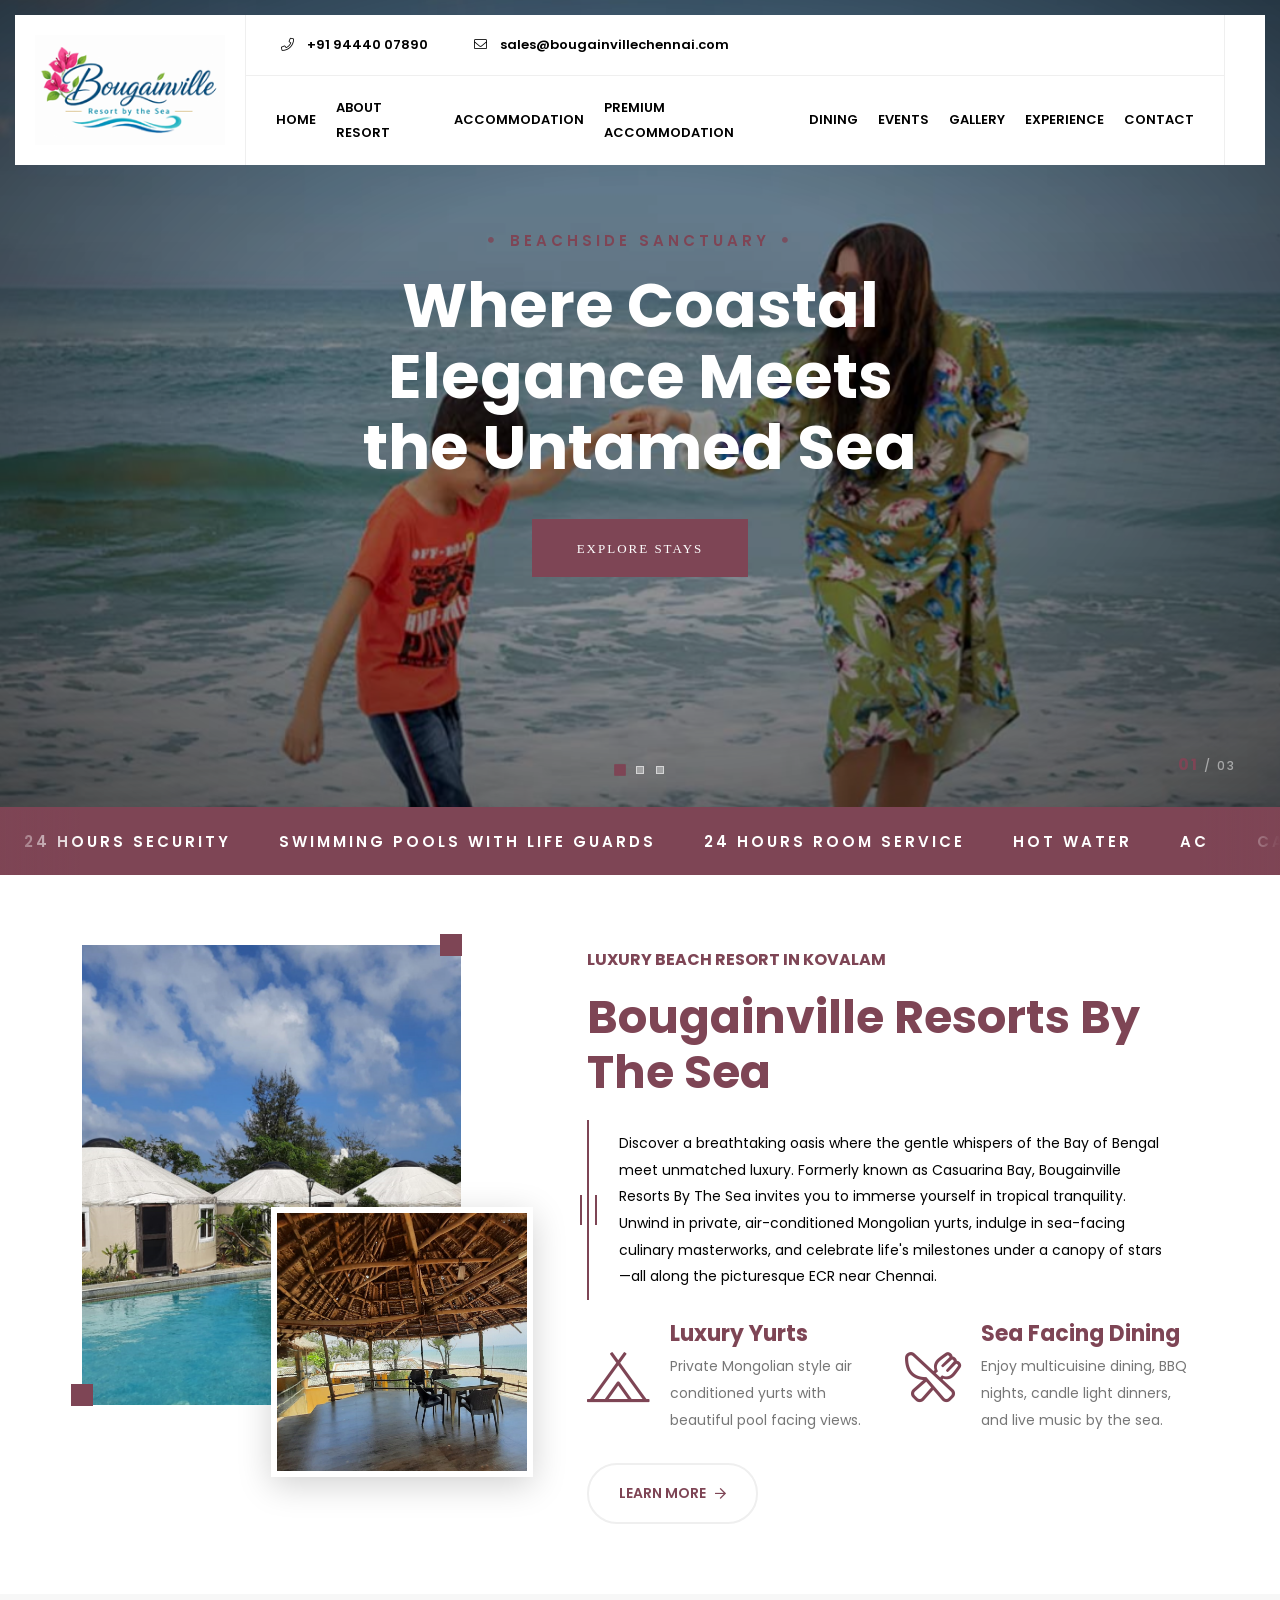
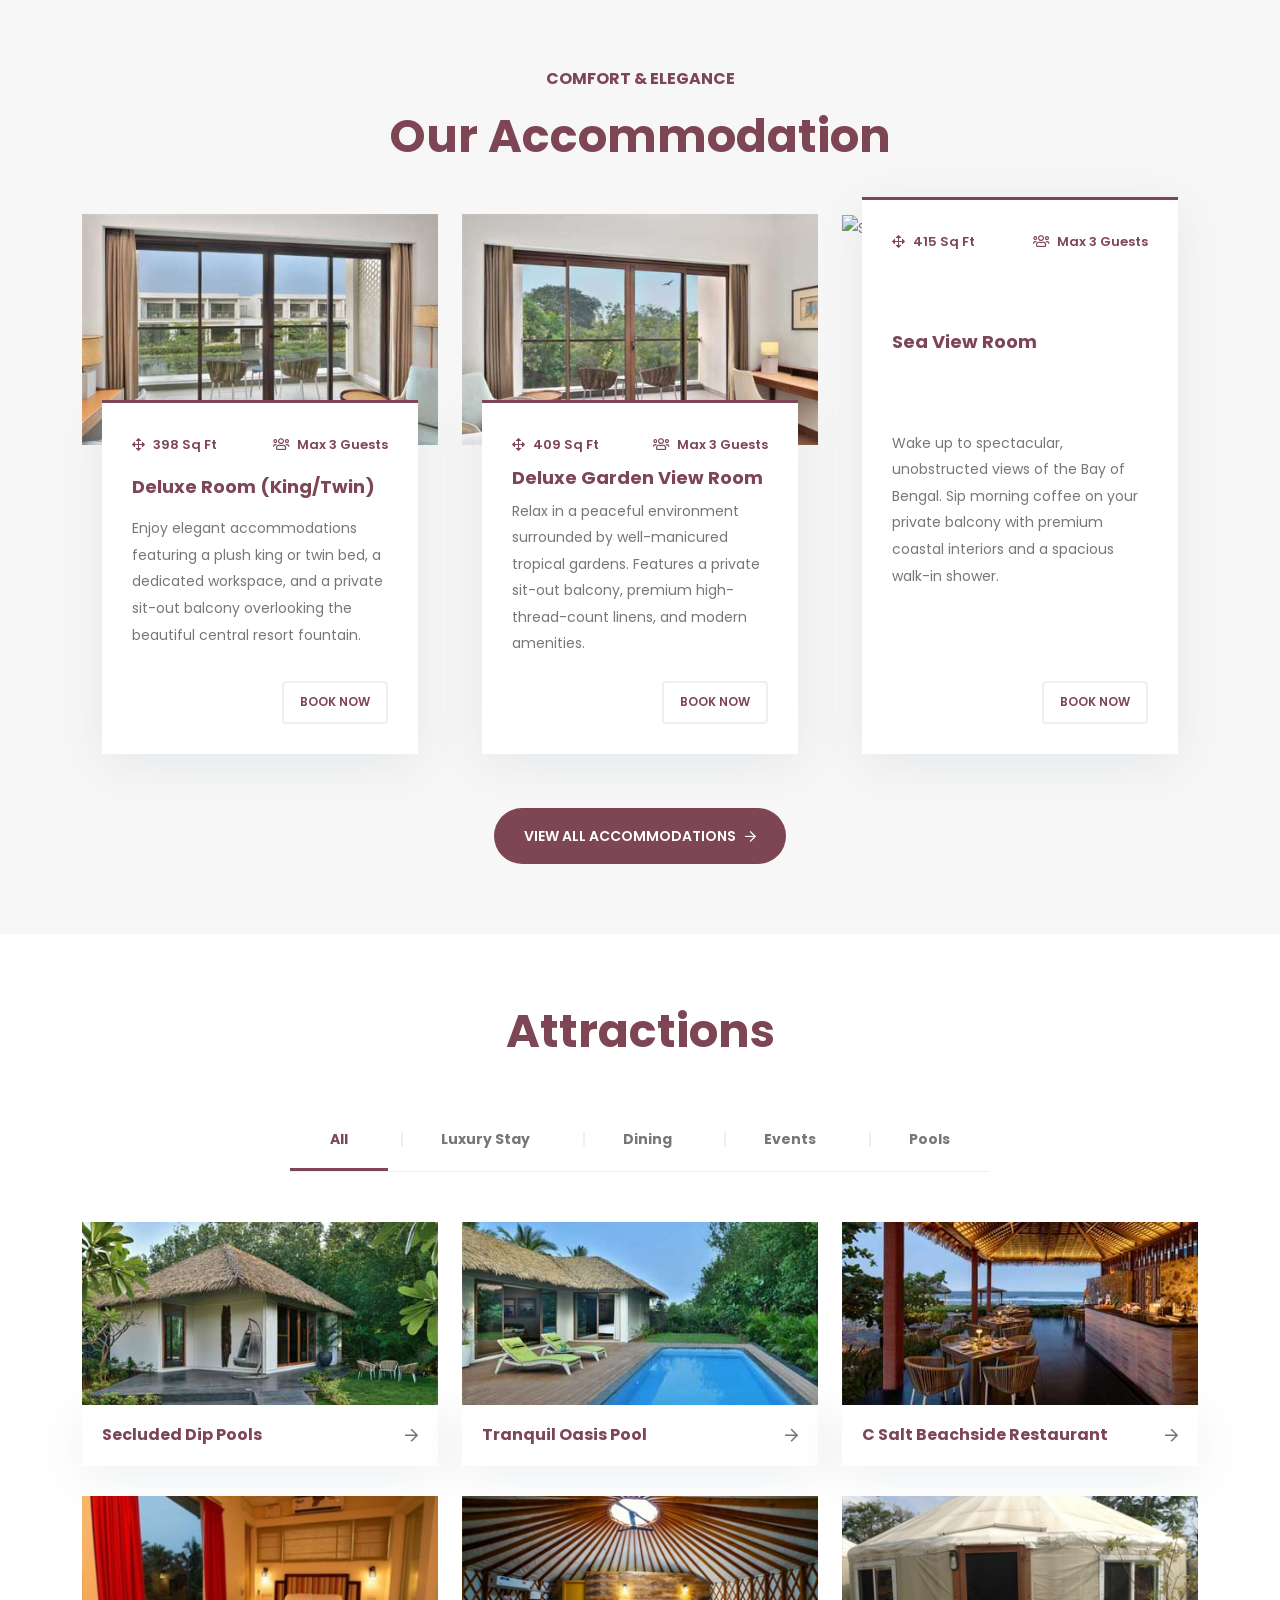
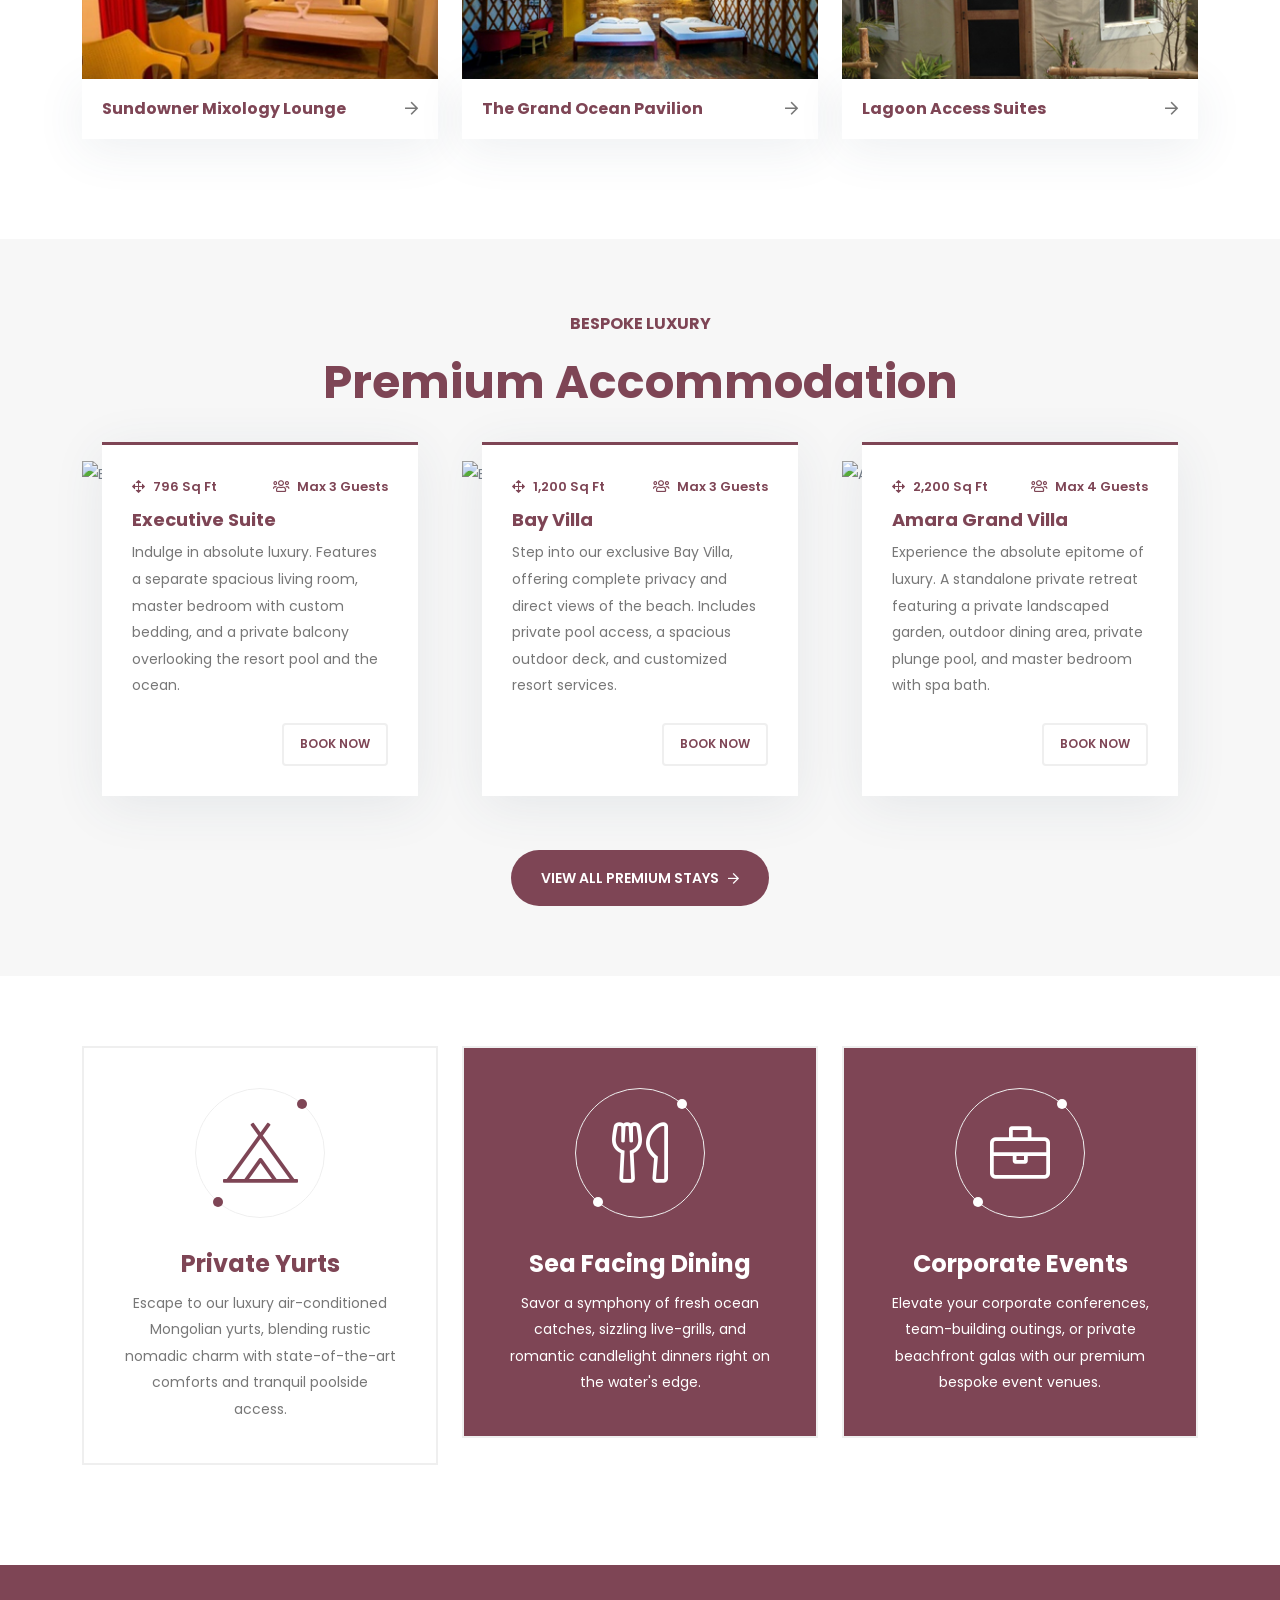
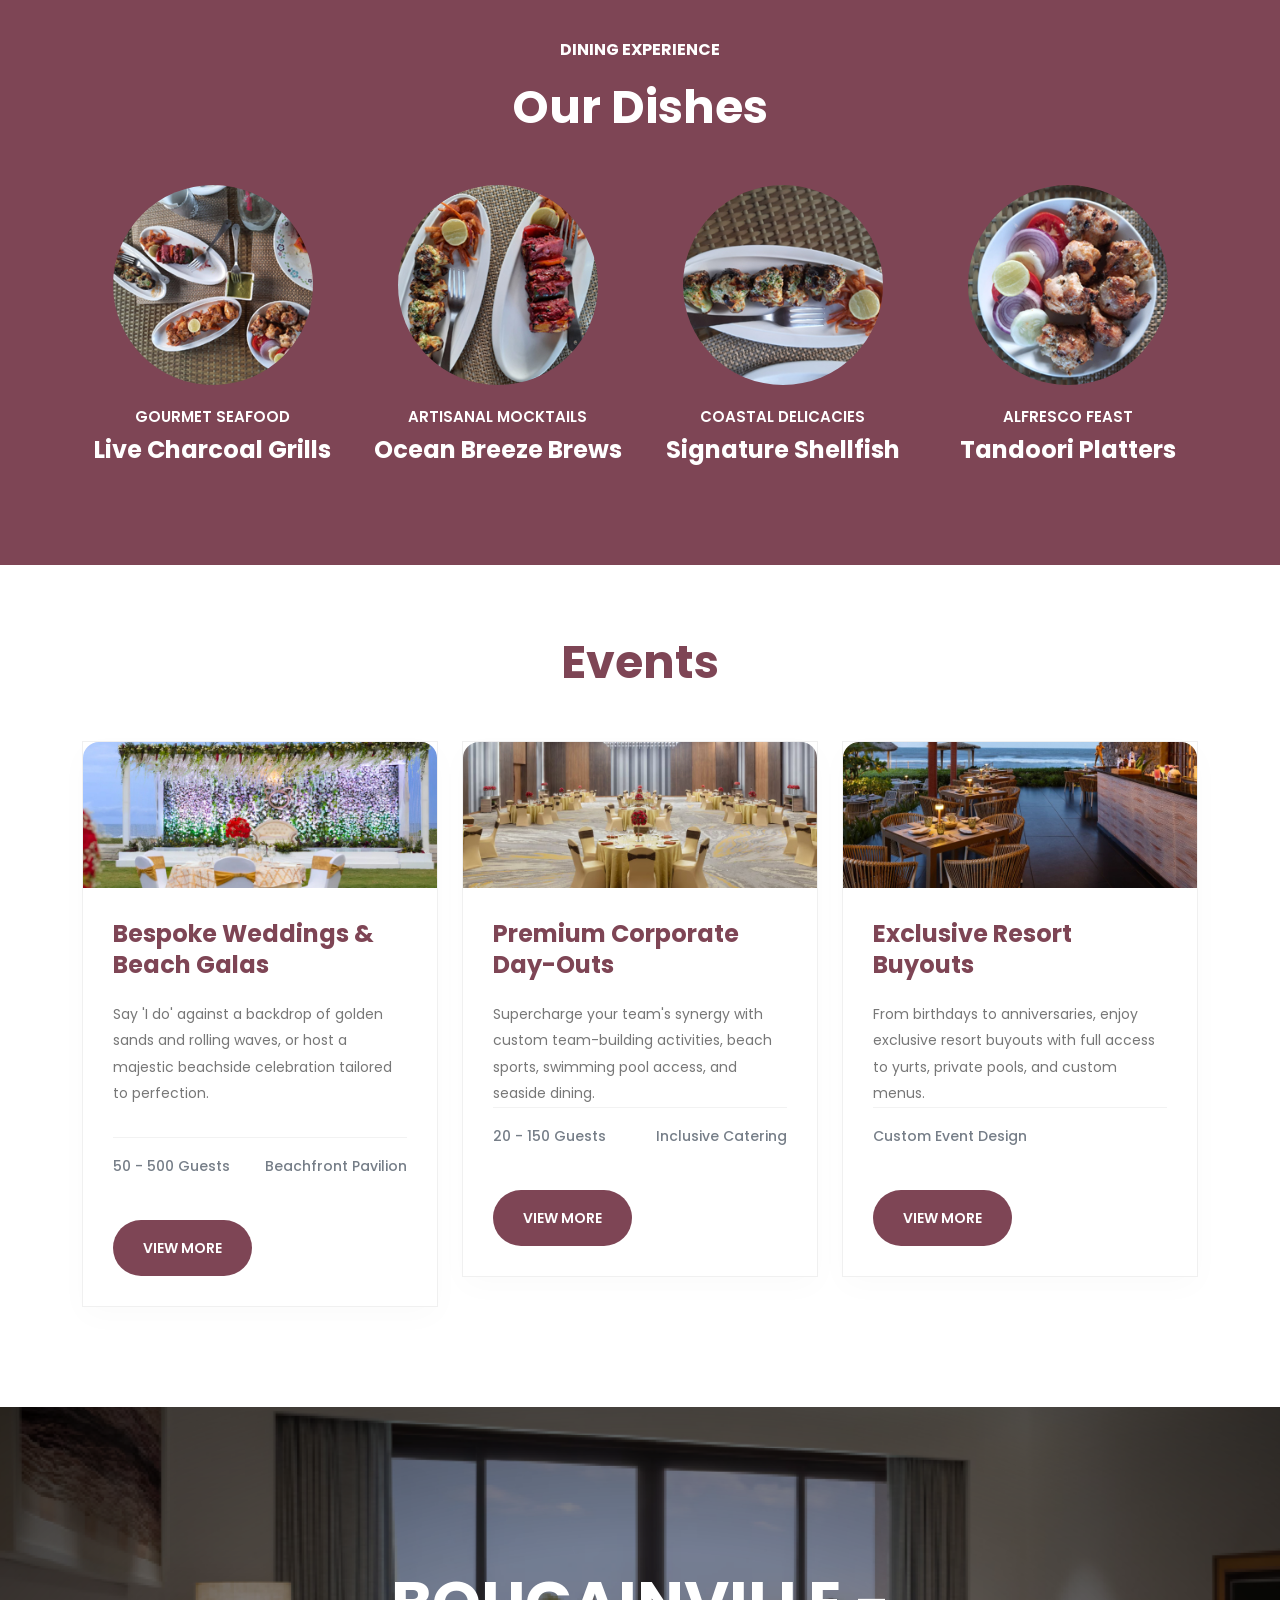
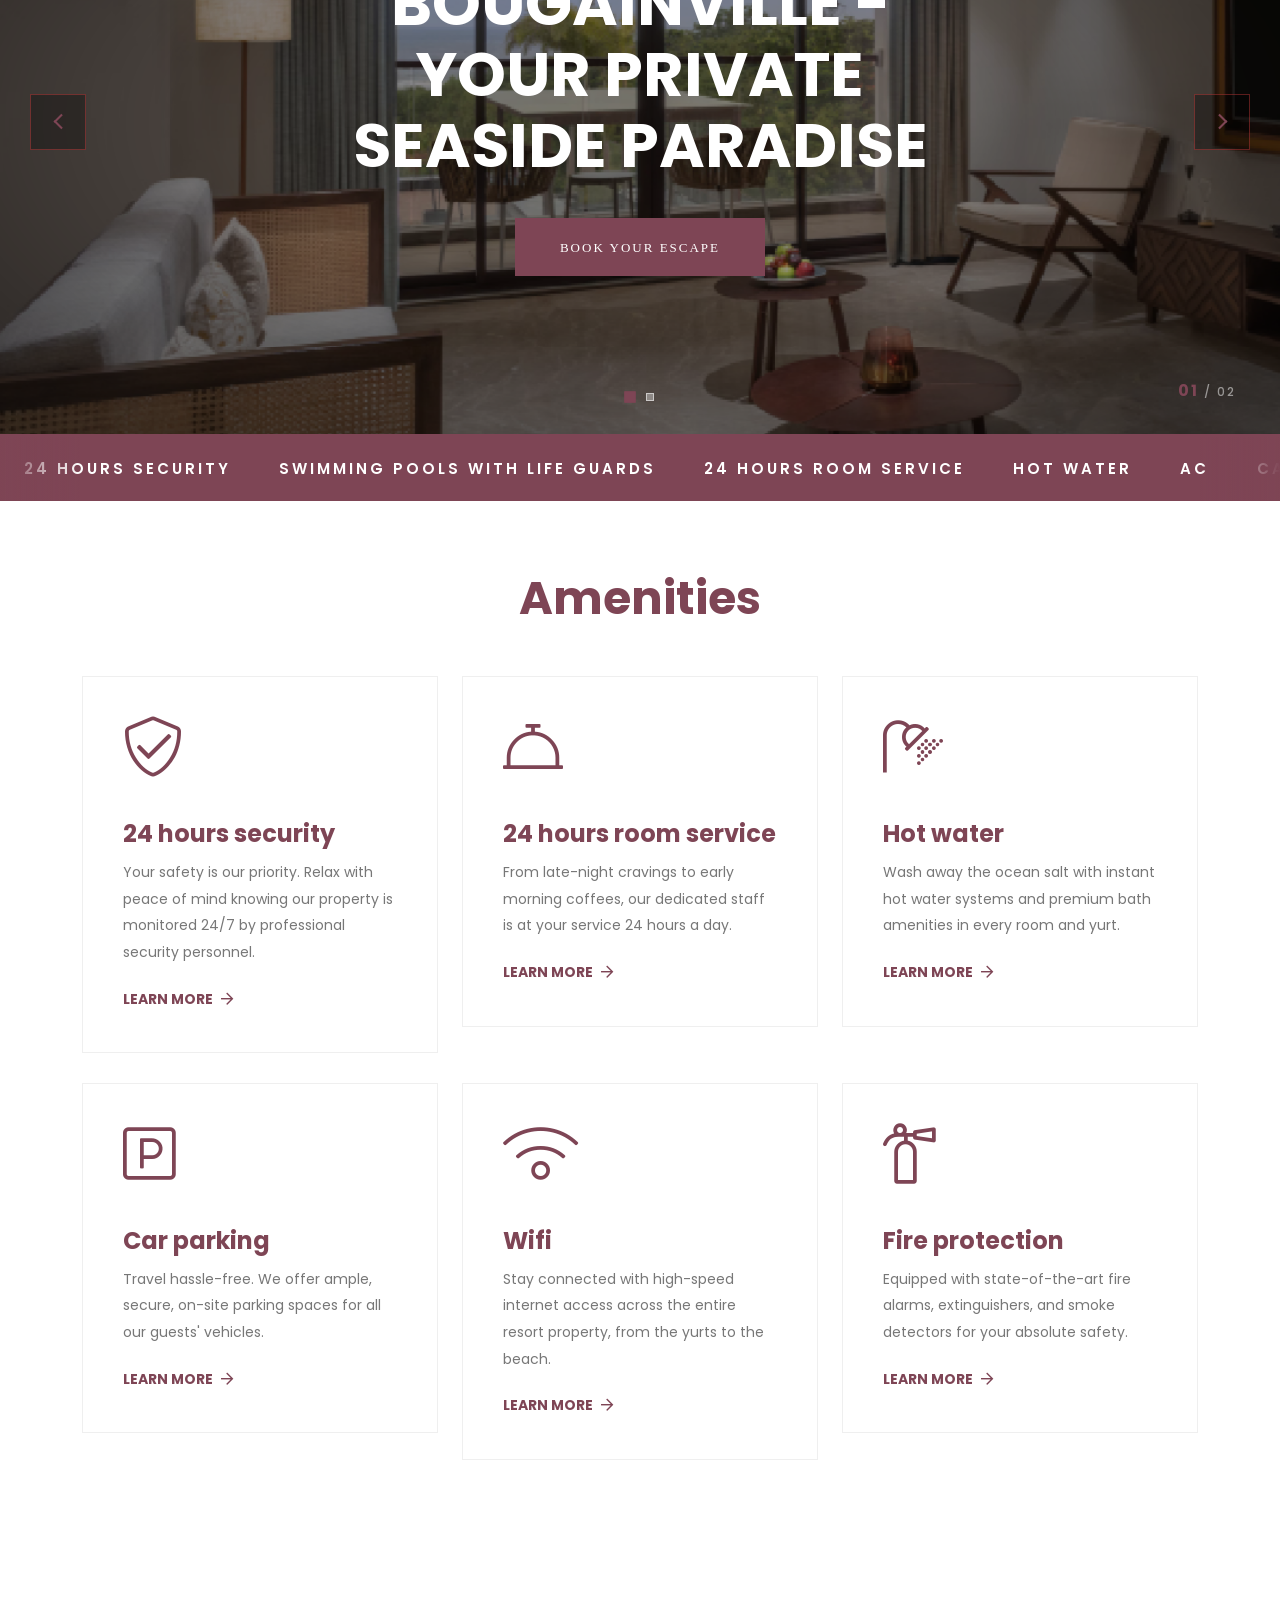
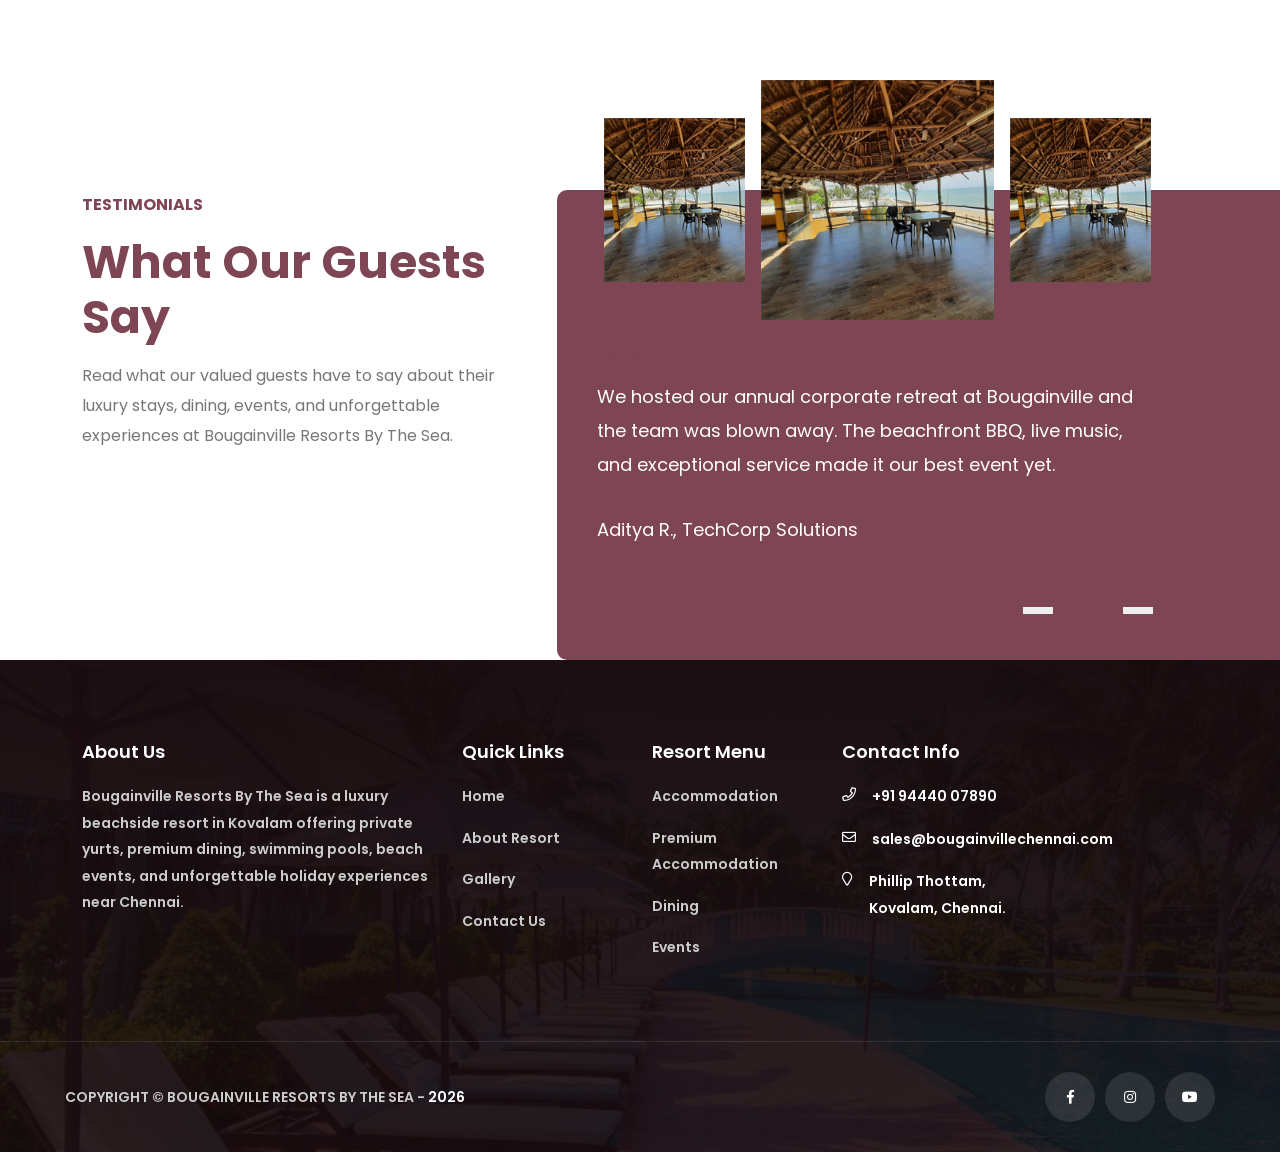
==== commit 513abfe1: "feat: update SEO metadata, refine responsive styling, and expand gallery with new image assets" ====
--- a/index.html
+++ b/index.html
@@ -6,14 +6,14 @@
   <meta charset="utf-8">
   <meta name="viewport" content="width=device-width, initial-scale=1.0">
   <meta name="description"
-    content="Bougainville Resorts By The Sea in Kovalam offers luxury yurts, sea facing dining, BBQ nights, swimming pools, corporate events, and premium beachside stays near Chennai.">
+    content="Experience the ultimate beach getaway at Bougainville Resorts By The Sea in Kovalam, Chennai. Featuring luxury Mongolian yurts, sea-facing dining, private pools, and beachfront events along ECR.">
   <meta property="og:type" content="website">
-  <meta property="og:title" content="Bougainville Resorts By The Sea">
+  <meta property="og:title" content="Bougainville Resorts By The Sea | Luxury Beach Resort in Kovalam, Chennai">
   <meta property="og:description"
-    content="Bougainville Resorts By The Sea in Kovalam offers luxury yurts, sea facing dining, BBQ nights, swimming pools, corporate events, and premium beachside stays near Chennai.">
+    content="Experience the ultimate beach getaway at Bougainville Resorts By The Sea in Kovalam, Chennai. Featuring luxury Mongolian yurts, sea-facing dining, private pools, and beachfront events along ECR.">
   <!-- og:image — replace with your full hosted image URL -->
   <meta property="og:image" content="assets/img/banner/1.jpg">
-  <title>Bougainville Resorts By The Sea | Kovalam Beach Resort</title>
+  <title>Bougainville Resorts By The Sea | Luxury Beach Resort in Kovalam, Chennai</title>
 
   <!-- Favicon -->
   <link rel="icon" type="image/png" sizes="32x32" href="assets/img/fav.png">
@@ -1603,12 +1603,7 @@
           </li>
           <li>
             <a href="#">
-              <i class="fab fa-linkedin-in"></i>
-            </a>
-          </li>
-          <li>
-            <a href="#">
-              <i class="fab fa-twitter"></i>
+              <i class="fab fa-instagram"></i>
             </a>
           </li>
           <li>
--- a/assets/css/style.css
+++ b/assets/css/style.css
@@ -10276,4 +10276,16 @@
   background-size: cover !important;
   background-position: center !important;
   background-repeat: no-repeat !important;
-}+}
+
+@media(max-width:767px){
+  .header-3 .sigma_logo-wrapper{
+    border-right: 0px;
+  }
+  .header-3 .sigma_header-controls{
+    border-left: 0px;
+  }
+  .about-section-padding{
+    padding: 30px 0px !important;
+  }
+}
--- a/assets/css/krishna.css
+++ b/assets/css/krishna.css
@@ -16,7 +16,7 @@
 .kr-hero {
   position: relative;
   width: 100%;
-  height: 100vh;
+  height: 90vh;
   min-height: 620px;
   overflow: hidden;
 }
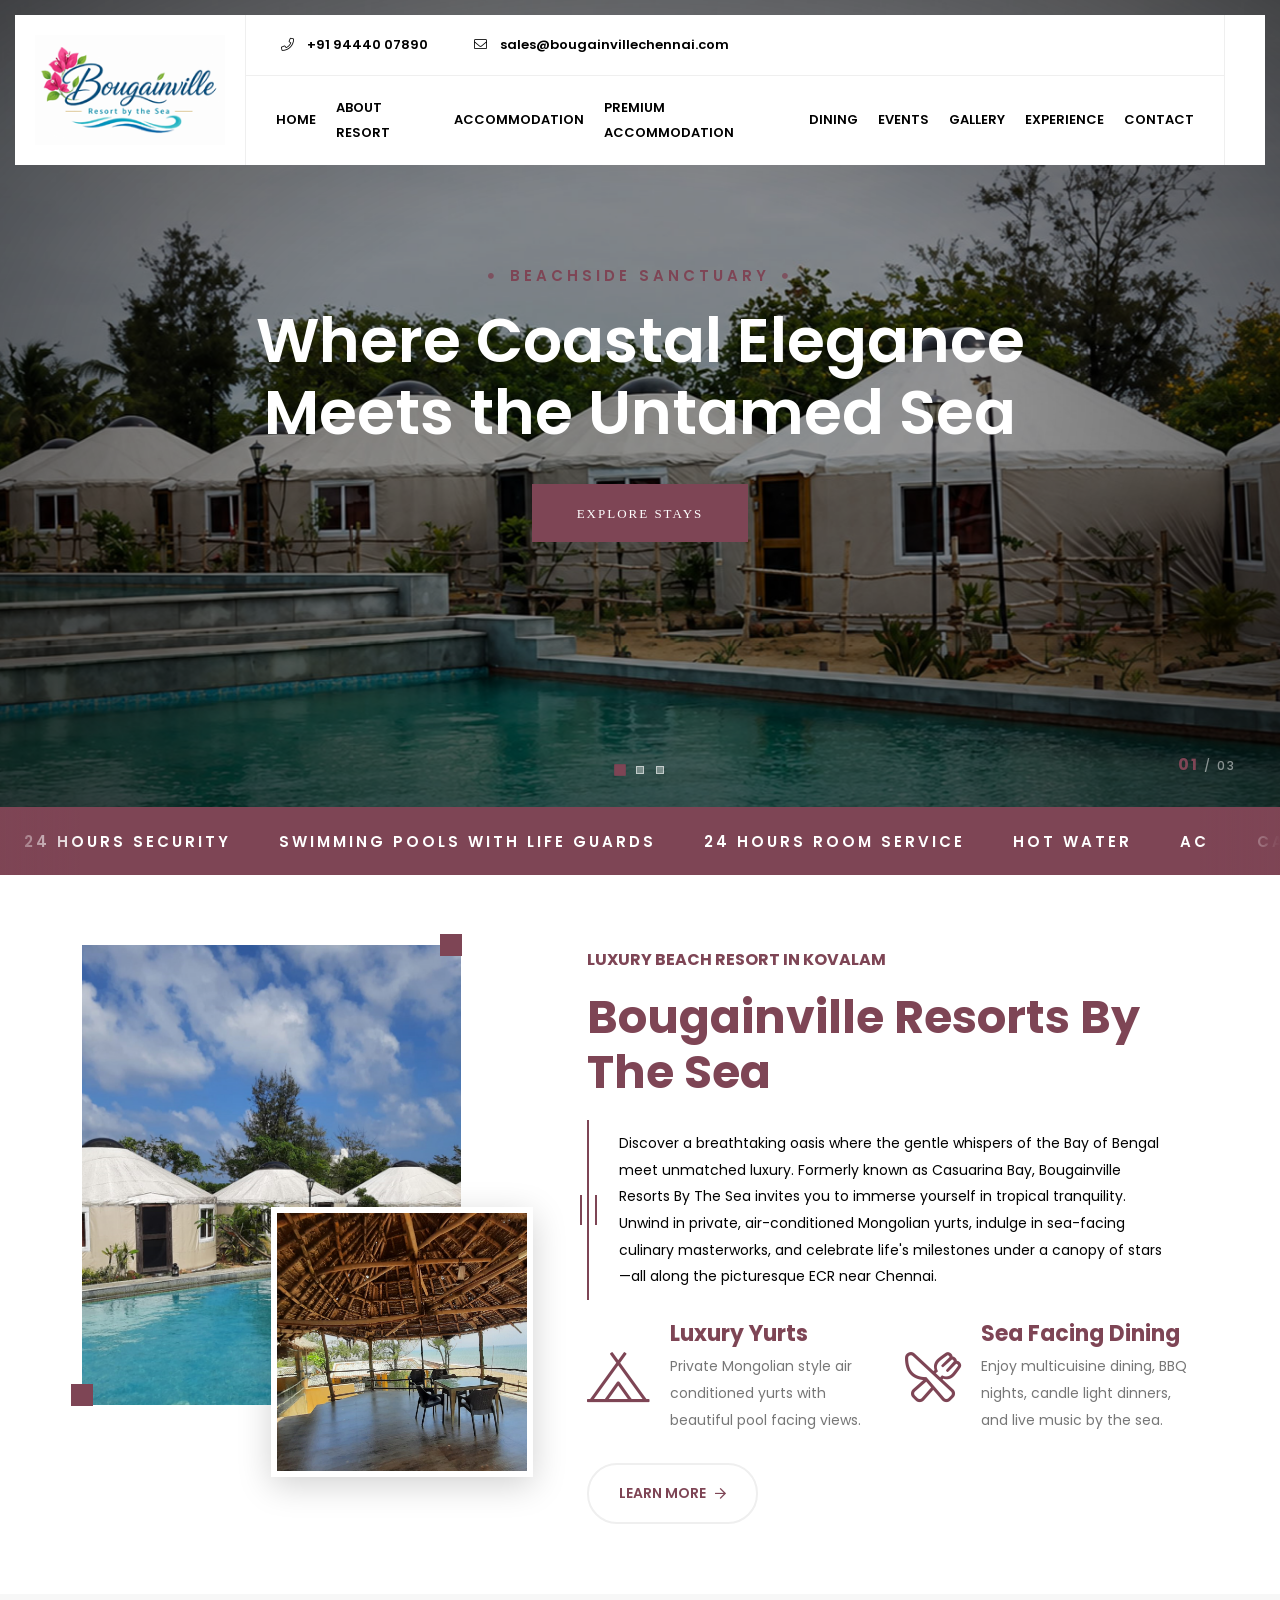
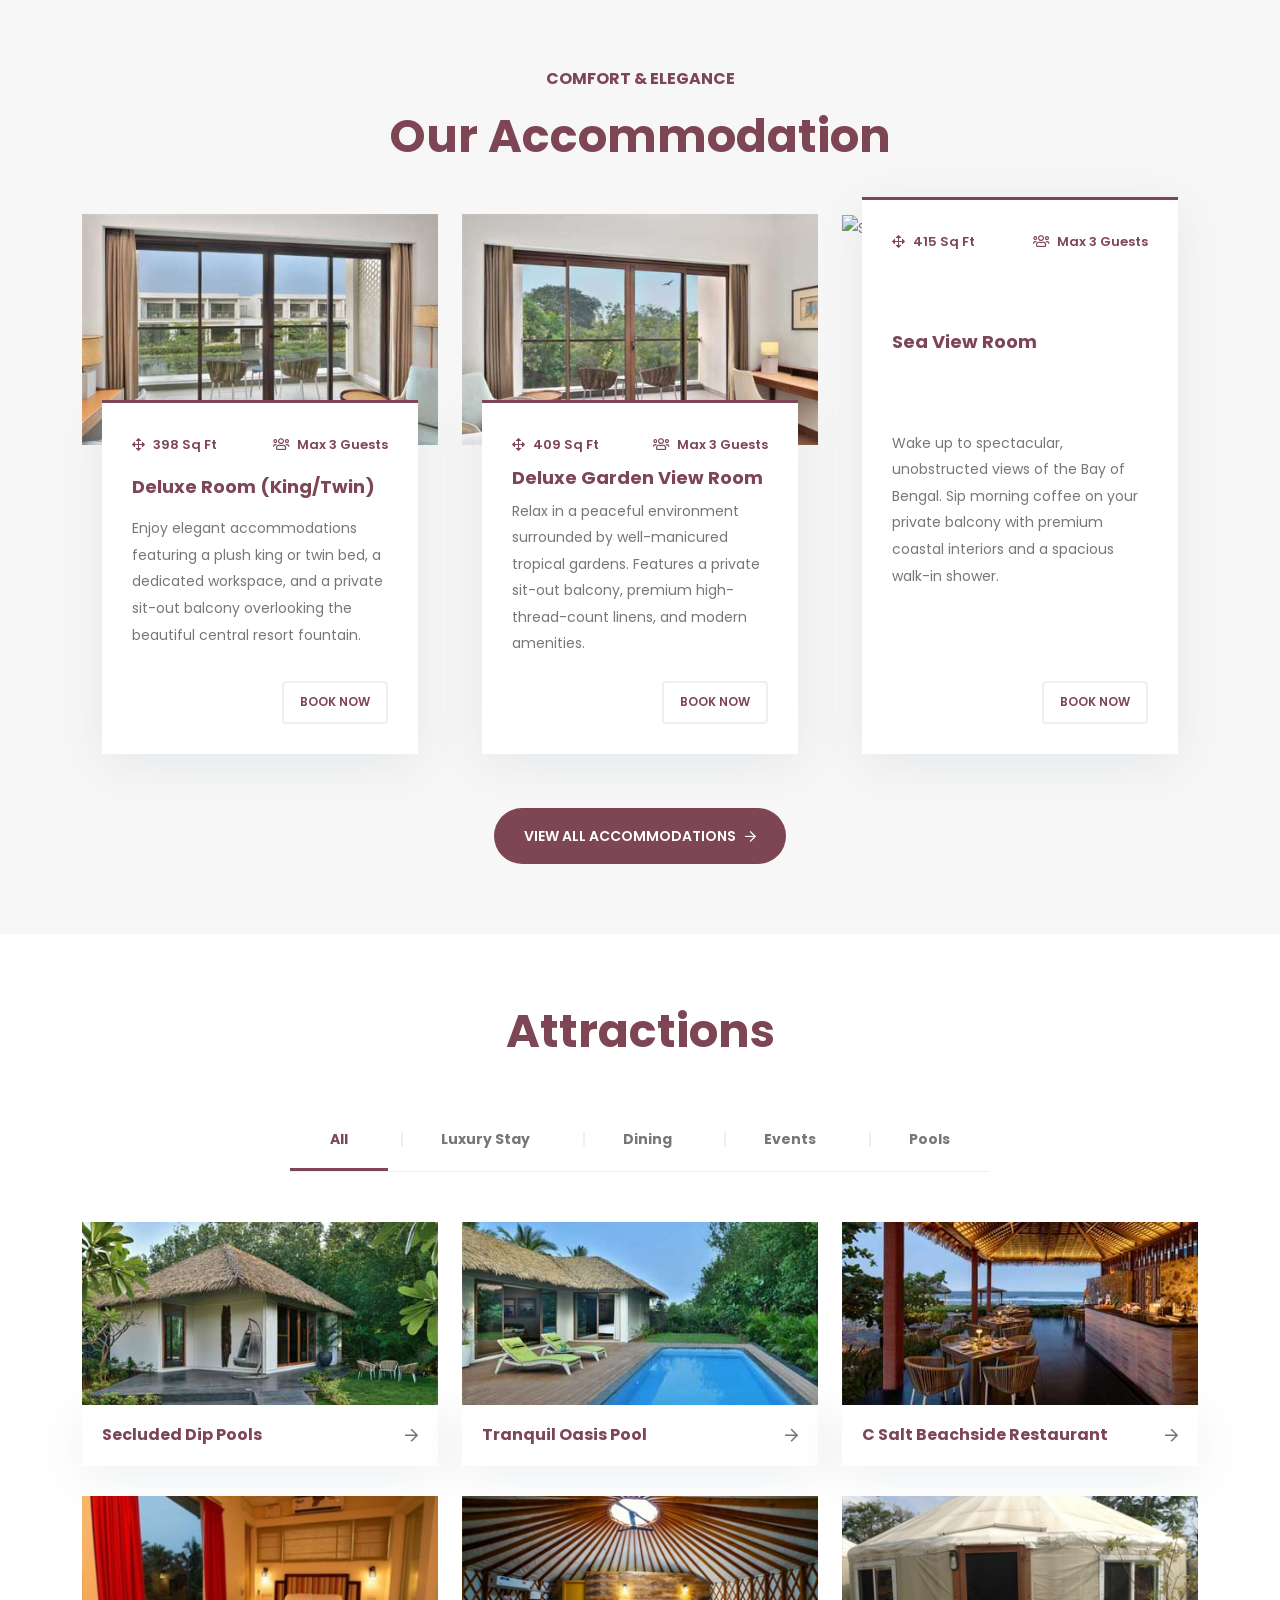
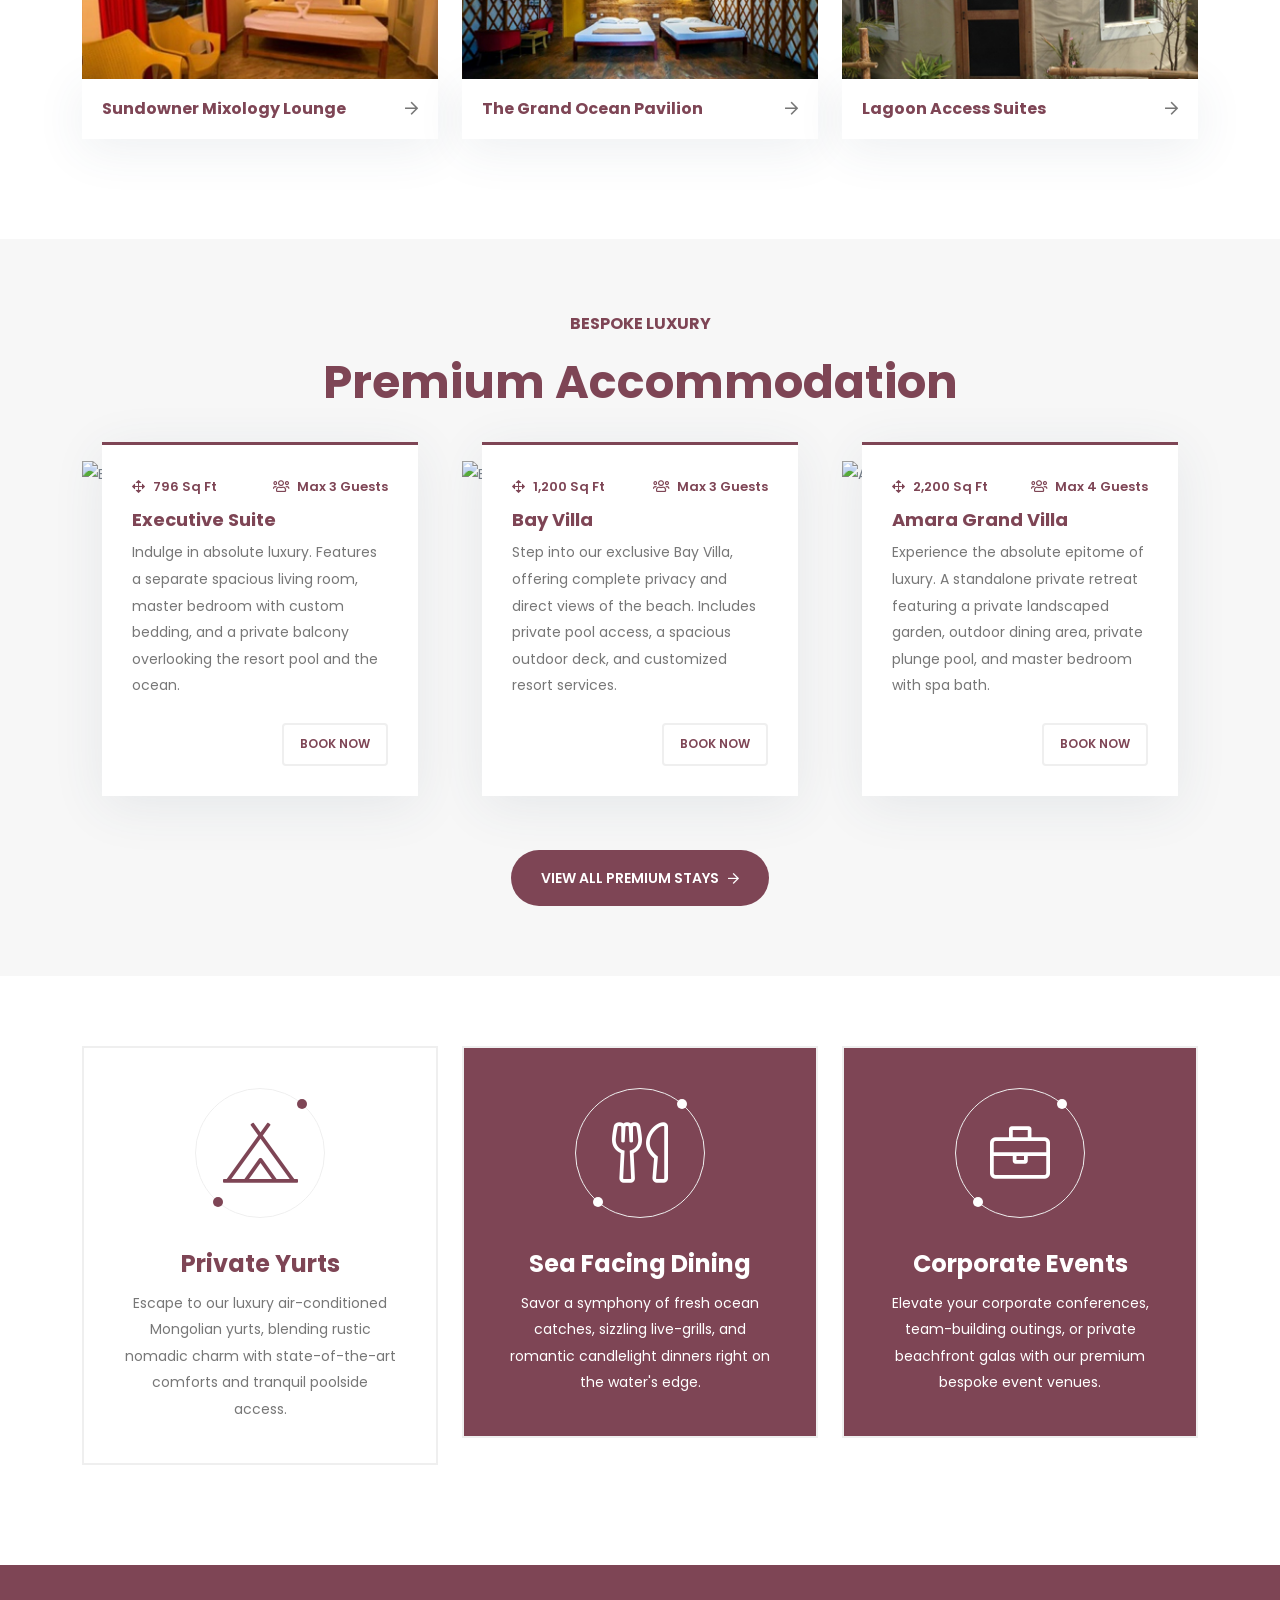
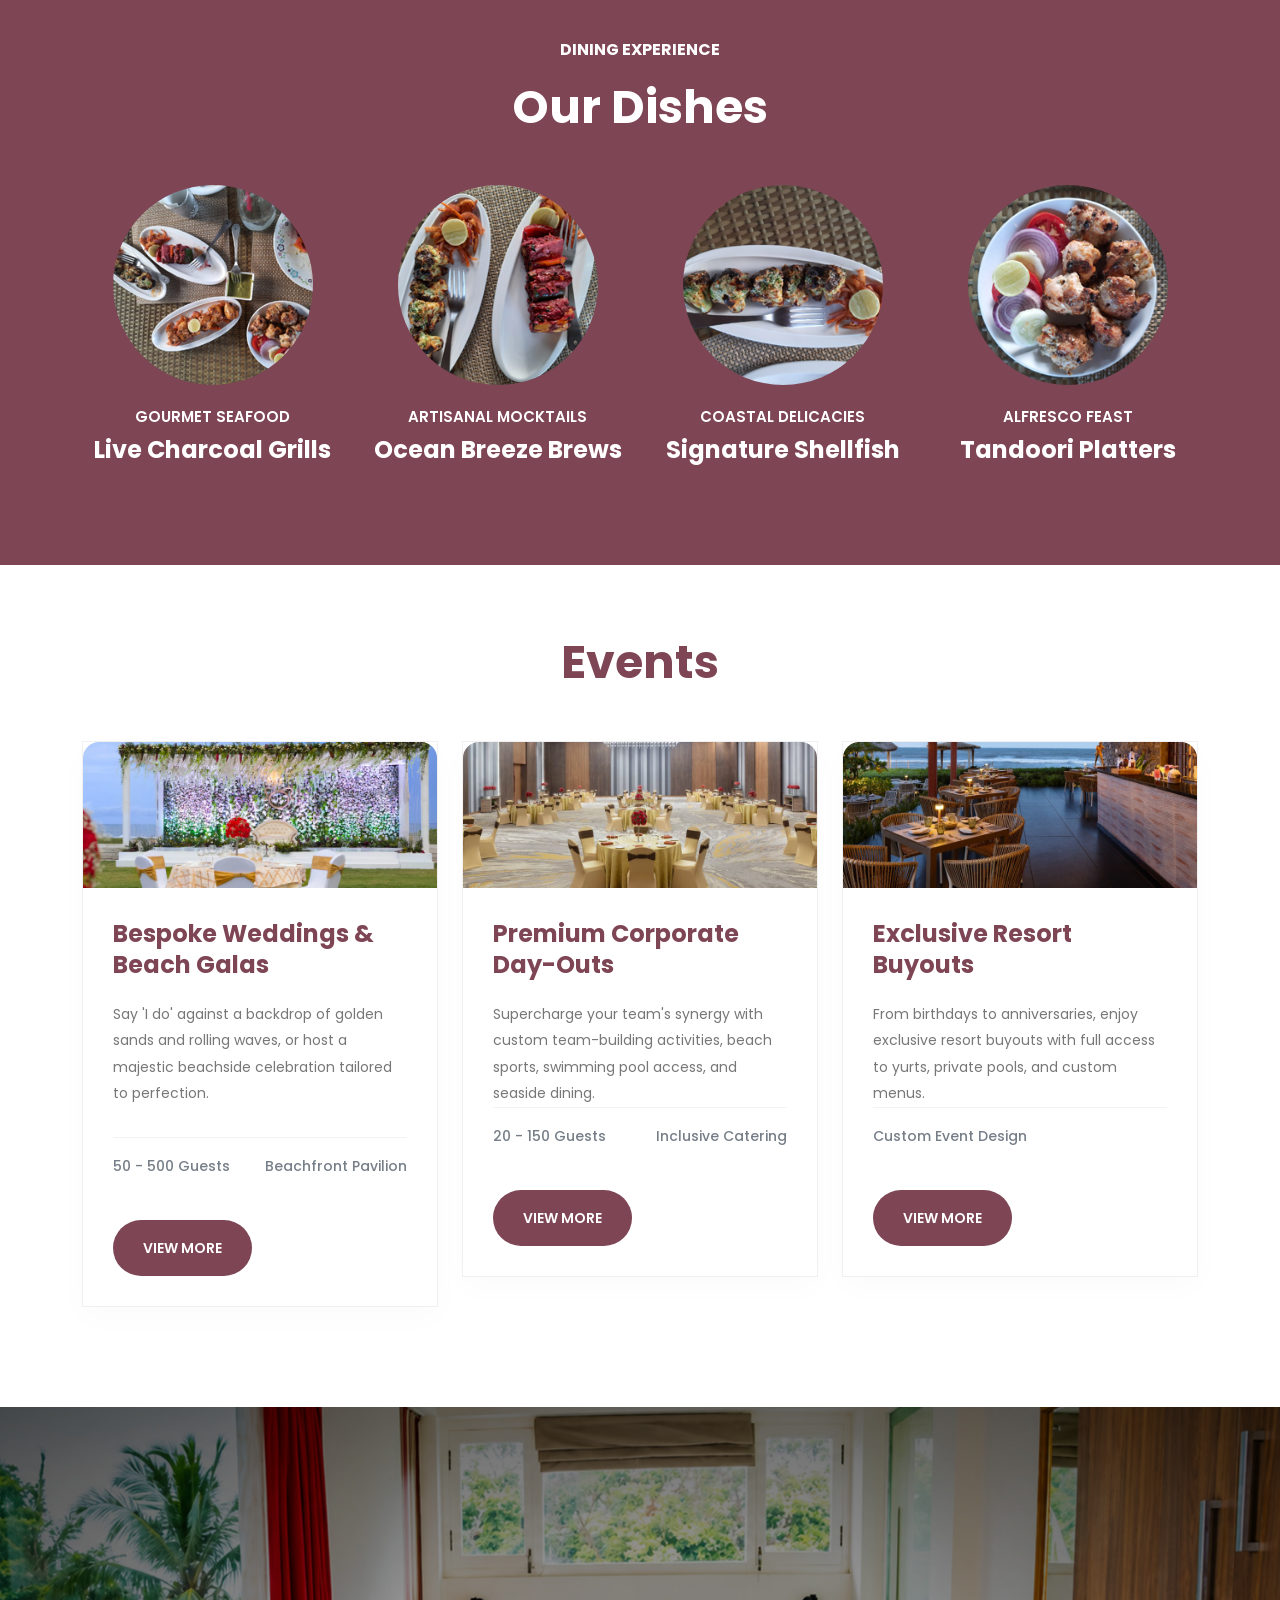
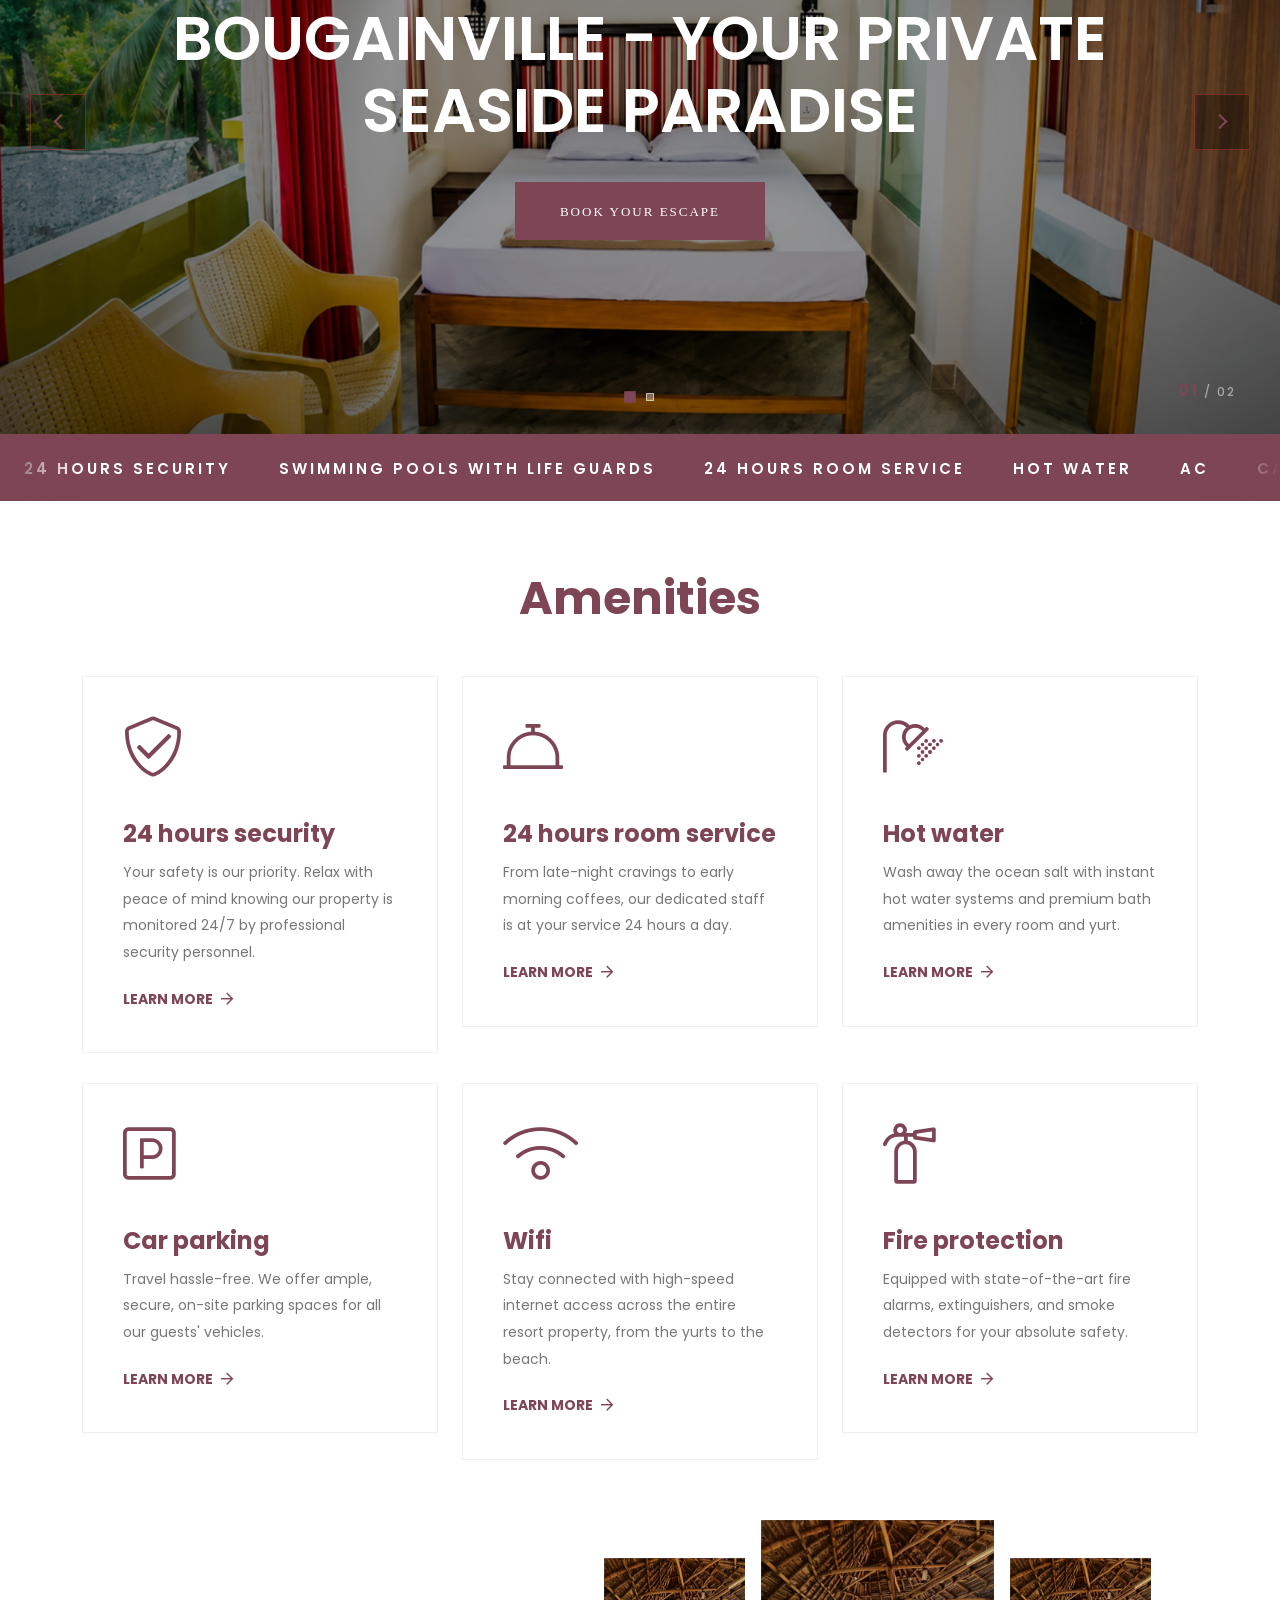
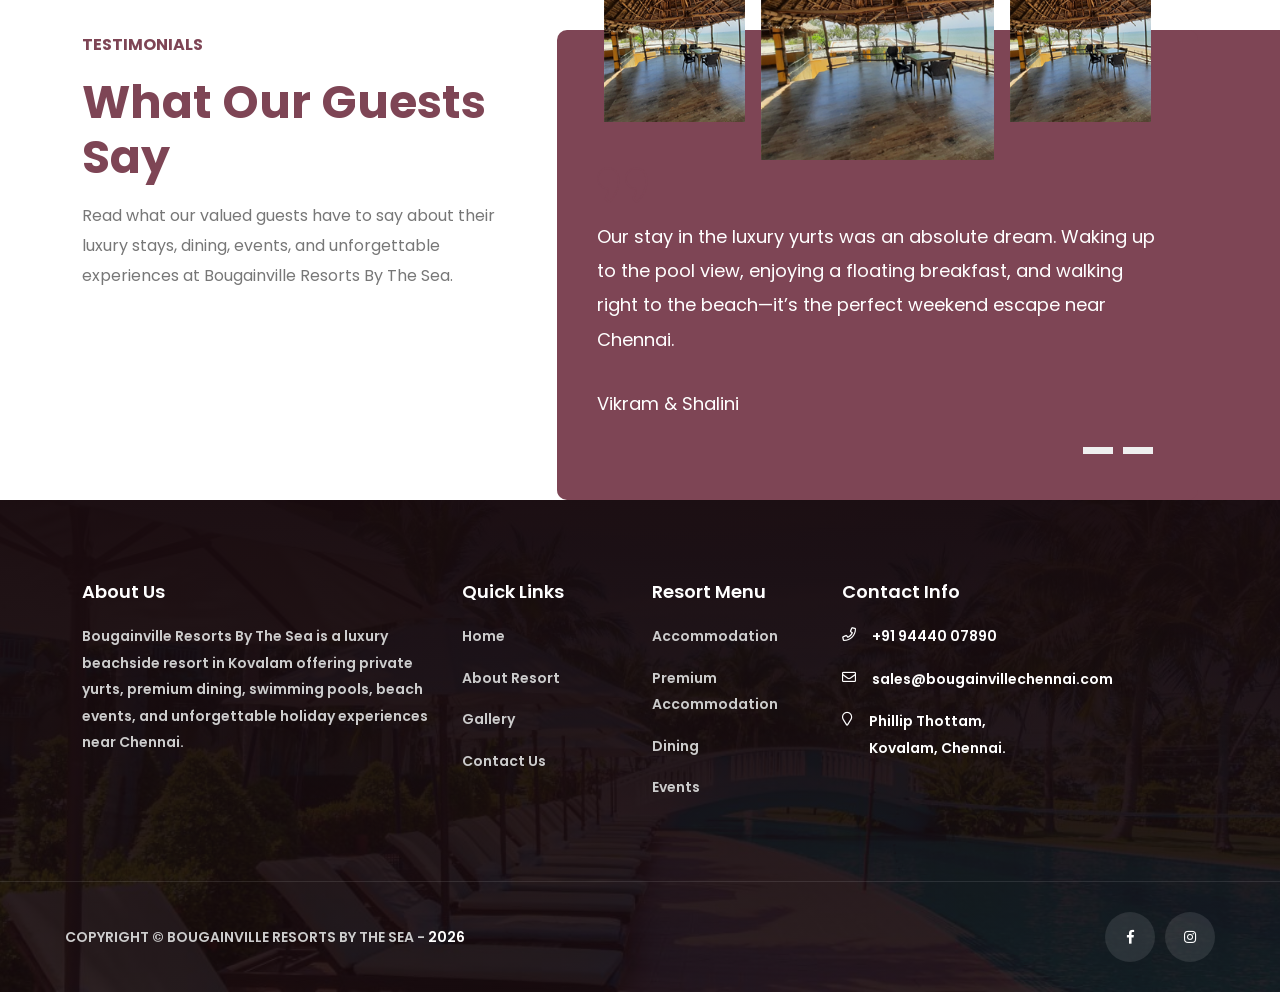
==== commit e37f5a9e: "sss" ====
--- a/index.html
+++ b/index.html
@@ -7,13 +7,96 @@
   <meta name="viewport" content="width=device-width, initial-scale=1.0">
   <meta name="description"
     content="Experience the ultimate beach getaway at Bougainville Resorts By The Sea in Kovalam, Chennai. Featuring luxury Mongolian yurts, sea-facing dining, private pools, and beachfront events along ECR.">
+  
+  <!-- Canonical URL -->
+  <link rel="canonical" href="https://bougainvillechennai.com/">
+
+  <!-- Open Graph / Facebook -->
   <meta property="og:type" content="website">
+  <meta property="og:url" content="https://bougainvillechennai.com/">
   <meta property="og:title" content="Bougainville Resorts By The Sea | Luxury Beach Resort in Kovalam, Chennai">
   <meta property="og:description"
     content="Experience the ultimate beach getaway at Bougainville Resorts By The Sea in Kovalam, Chennai. Featuring luxury Mongolian yurts, sea-facing dining, private pools, and beachfront events along ECR.">
-  <!-- og:image — replace with your full hosted image URL -->
-  <meta property="og:image" content="assets/img/banner/1.jpg">
+  <meta property="og:image" content="https://bougainvillechennai.com/assets/img/banner/1.jpg">
+  <meta property="og:site_name" content="Bougainville Resorts By The Sea">
+
+  <!-- Twitter -->
+  <meta name="twitter:card" content="summary_large_image">
+  <meta name="twitter:url" content="https://bougainvillechennai.com/">
+  <meta name="twitter:title" content="Bougainville Resorts By The Sea | Luxury Beach Resort in Kovalam, Chennai">
+  <meta name="twitter:description"
+    content="Experience the ultimate beach getaway at Bougainville Resorts By The Sea in Kovalam, Chennai. Featuring luxury Mongolian yurts, sea-facing dining, private pools, and beachfront events along ECR.">
+  <meta name="twitter:image" content="https://bougainvillechennai.com/assets/img/banner/1.jpg">
+
   <title>Bougainville Resorts By The Sea | Luxury Beach Resort in Kovalam, Chennai</title>
+
+  <!-- Structured Data JSON-LD (Resort Schema) -->
+  <script type="application/ld+json">
+  {
+    "@context": "https://schema.org",
+    "@type": "Resort",
+    "name": "Bougainville Resorts By The Sea",
+    "alternateName": "Casuarina Bay Beach Resort",
+    "description": "Experience the ultimate beach getaway at Bougainville Resorts By The Sea in Kovalam, Chennai. Featuring luxury Mongolian yurts, sea-facing dining, private pools, and beachfront events along ECR.",
+    "url": "https://bougainvillechennai.com/",
+    "logo": "https://bougainvillechennai.com/assets/img/logo.png",
+    "image": "https://bougainvillechennai.com/assets/img/banner/1.jpg",
+    "telephone": "+91 94440 07890",
+    "email": "sales@bougainvillechennai.com",
+    "priceRange": "$$$",
+    "address": {
+      "@type": "PostalAddress",
+      "streetAddress": "No 1, Casuarina Drive, Phillip Thottam",
+      "addressLocality": "Kovalam",
+      "addressRegion": "Tamil Nadu",
+      "postalCode": "603112",
+      "addressCountry": "IN"
+    },
+    "geo": {
+      "@type": "GeoCoordinates",
+      "latitude": 12.7811589,
+      "longitude": 80.2497735
+    },
+    "hasMap": "https://www.google.com/maps?cid=5066497347507324",
+    "starRating": {
+      "@type": "Rating",
+      "ratingValue": "4.5",
+      "bestRating": "5"
+    },
+    "amenityFeature": [
+      {
+        "@type": "LocationFeatureSpecification",
+        "name": "Swimming Pool",
+        "value": true
+      },
+      {
+        "@type": "LocationFeatureSpecification",
+        "name": "Free Wi-Fi",
+        "value": true
+      },
+      {
+        "@type": "LocationFeatureSpecification",
+        "name": "Air Conditioning",
+        "value": true
+      },
+      {
+        "@type": "LocationFeatureSpecification",
+        "name": "Beach Access",
+        "value": true
+      },
+      {
+        "@type": "LocationFeatureSpecification",
+        "name": "Private Pools",
+        "value": true
+      },
+      {
+        "@type": "LocationFeatureSpecification",
+        "name": "Sea-Facing Dining",
+        "value": true
+      }
+    ]
+  }
+  </script>
 
   <!-- Favicon -->
   <link rel="icon" type="image/png" sizes="32x32" href="assets/img/fav.png">
@@ -171,6 +254,7 @@
 </head>
 
 <body class="page-accommodation">
+  <h1 style="position: absolute; width: 1px; height: 1px; padding: 0; margin: -1px; overflow: hidden; clip: rect(0, 0, 0, 0); border: 0;">Bougainville Resorts By The Sea - Luxury Beach Resort in Kovalam, Chennai</h1>
   <a class="skip-link" href="#main-content">Skip to main content</a>
   <!-- Preloader Start -->
   <div class="sigma_preloader">
@@ -199,7 +283,7 @@
 
               <div class="sigma_product-single-content">
 
-                <h4 class="entry-title"> Koobay 14" Wooden Trousers Bottom Clips Hangers w Rose Gold. </h4>
+                <h4 class="entry-title"> Bougainville Resort Stay Package </h4>
 
                 <div class="sigma_product-price">
                   <span>352$</span>
@@ -220,8 +304,7 @@
                 <p> <strong class="me-2">Interested: <span>05</span></strong> <strong>Availablity: <span>In
                       Stock</span></strong> </p>
 
-                <p class="sigma_product-excerpt">All Religious Books are available in Temple Stores. Our mission is to
-                  share the Good of Hinduism, Loving, Faith and Serving.</p>
+                <p class="sigma_product-excerpt">Experience the ultimate beach getaway at Bougainville Resorts By The Sea in Kovalam, Chennai. Book directly with us to get the best packages and customized beach side services.</p>
 
                 <form class="sigma_product-atc-form">
 
@@ -561,7 +644,7 @@
         <div class="kr-content">
           <p class="kr-subtitle"><i class="fa fa-circle" style="font-size: 6px; color: var(--mht-accent);"></i>
             Beachside Sanctuary <i class="fa fa-circle" style="font-size: 6px; color: var(--mht-accent);"></i></p>
-          <h1 class="kr-title">Where Coastal Elegance Meets the Untamed Sea</h1>
+          <h2 class="kr-title">Where Coastal Elegance Meets the Untamed Sea</h2>
           <a href="accomodations.html" class="kr-btn">Explore Stays</a>
         </div>
       </div>
@@ -574,7 +657,7 @@
         <div class="kr-content">
           <p class="kr-subtitle"><i class="fa fa-circle" style="font-size: 6px; color: var(--mht-accent);"></i> Gourmet
             Experiences <i class="fa fa-circle" style="font-size: 6px; color: var(--mht-accent);"></i></p>
-          <h1 class="kr-title">Indulge in Oceanfront Dining & Private Floating Feasts</h1>
+          <h2 class="kr-title">Indulge in Oceanfront Dining & Private Floating Feasts</h2>
           <a href="dining.html" class="kr-btn">View Dining</a>
         </div>
       </div>
@@ -587,7 +670,7 @@
         <div class="kr-content">
           <p class="kr-subtitle"><i class="fa fa-circle" style="font-size: 6px; color: var(--mht-accent);"></i>
             Beachside Celebrations <i class="fa fa-circle" style="font-size: 6px; color: var(--mht-accent);"></i></p>
-          <h1 class="kr-title">Craft Your Dream Seaside Weddings & Corporate Galas</h1>
+          <h2 class="kr-title">Craft Your Dream Seaside Weddings & Corporate Galas</h2>
           <a href="events.html" class="kr-btn">Plan Your Event</a>
         </div>
       </div>
@@ -1261,7 +1344,7 @@
             <div class="kr-overlay" role="presentation"></div>
             <div class="kr-vignette" role="presentation"></div>
             <div class="kr-content">
-              <h1 class="kr-title">BOUGAINVILLE - YOUR PRIVATE SEASIDE PARADISE</h1>
+              <h2 class="kr-title">BOUGAINVILLE - YOUR PRIVATE SEASIDE PARADISE</h2>
               <a href="contact-us.html" class="kr-btn">Book Your Escape</a>
             </div>
           </div>
@@ -1272,7 +1355,7 @@
             <div class="kr-overlay" role="presentation"></div>
             <div class="kr-vignette" role="presentation"></div>
             <div class="kr-content">
-              <h1 class="kr-title">EXPERIENCE COASTAL LUXURY LIKE NEVER BEFORE</h1>
+              <h2 class="kr-title">EXPERIENCE COASTAL LUXURY LIKE NEVER BEFORE</h2>
               <a href="contact-us.html" class="kr-btn">Get In Touch</a>
             </div>
           </div>
@@ -1606,11 +1689,6 @@
               <i class="fab fa-instagram"></i>
             </a>
           </li>
-          <li>
-            <a href="#">
-              <i class="fab fa-youtube"></i>
-            </a>
-          </li>
         </ul>
       </div>
     </div>
--- a/assets/css/style.css
+++ b/assets/css/style.css
@@ -4737,7 +4737,7 @@
 .sigma_subheader .breadcrumb-item+.breadcrumb-item::before {
     color: #777;
     font-family: 'Font Awesome 5 Pro';
-    content: "\f679";
+    content: "\f5ca";
     margin-left: auto;
     -webkit-transition: .3s;
     -o-transition: .3s;
@@ -10278,6 +10278,11 @@
   background-repeat: no-repeat !important;
 }
 
+
+.sigma_testimonial-sec.style-4{
+  padding-top: 70px;
+}
+
 @media(max-width:767px){
   .header-3 .sigma_logo-wrapper{
     border-right: 0px;
@@ -10288,4 +10293,14 @@
   .about-section-padding{
     padding: 30px 0px !important;
   }
-}
+  .sigma_subheader .breadcrumb{
+    display: none;
+  }
+  .header-absolute + .sigma_subheader .sigma_subheader-inner,
+.header-absolute + main > .sigma_subheader .sigma_subheader-inner{
+  padding: 170px 0 50px;
+}
+.section{
+  padding: 35px 0px !important;
+}
+}
--- a/assets/css/responsive.css
+++ b/assets/css/responsive.css
@@ -658,8 +658,8 @@
   }
 
   .footer-widget {
-      text-align: center;
-      padding-bottom: 50px;
+      /* text-align: center; */
+      padding-bottom: 30px;
   }
   .sigma_footer.footer-2 .sigma_footer-middle{
     padding-top: 50px;
--- a/assets/css/krishna.css
+++ b/assets/css/krishna.css
@@ -121,7 +121,7 @@
   z-index: 10;
   text-align: center;
   padding: 0 50px;
-  max-width: 720px;
+  max-width: 1070px;
   width: 100%;
   opacity: 0;
   filter: blur(10px);
@@ -161,7 +161,7 @@
 .kr-title {
   font-family: 'Lora', serif;
   font-size: 62px;
-  font-weight: 700;
+  font-weight: 600;
   line-height: 1.15;
   color: #fff;
   text-transform: none;
--- a/assets/css/mht-v13.css
+++ b/assets/css/mht-v13.css
@@ -704,7 +704,7 @@
     .page-accommodation p,
     .page-accommodation .blockquote,
     .page-accommodation .sigma_post-body p {
-        text-align: justify !important;
+        /* text-align: justify !important; */
         text-justify: inter-word;
     }
 }
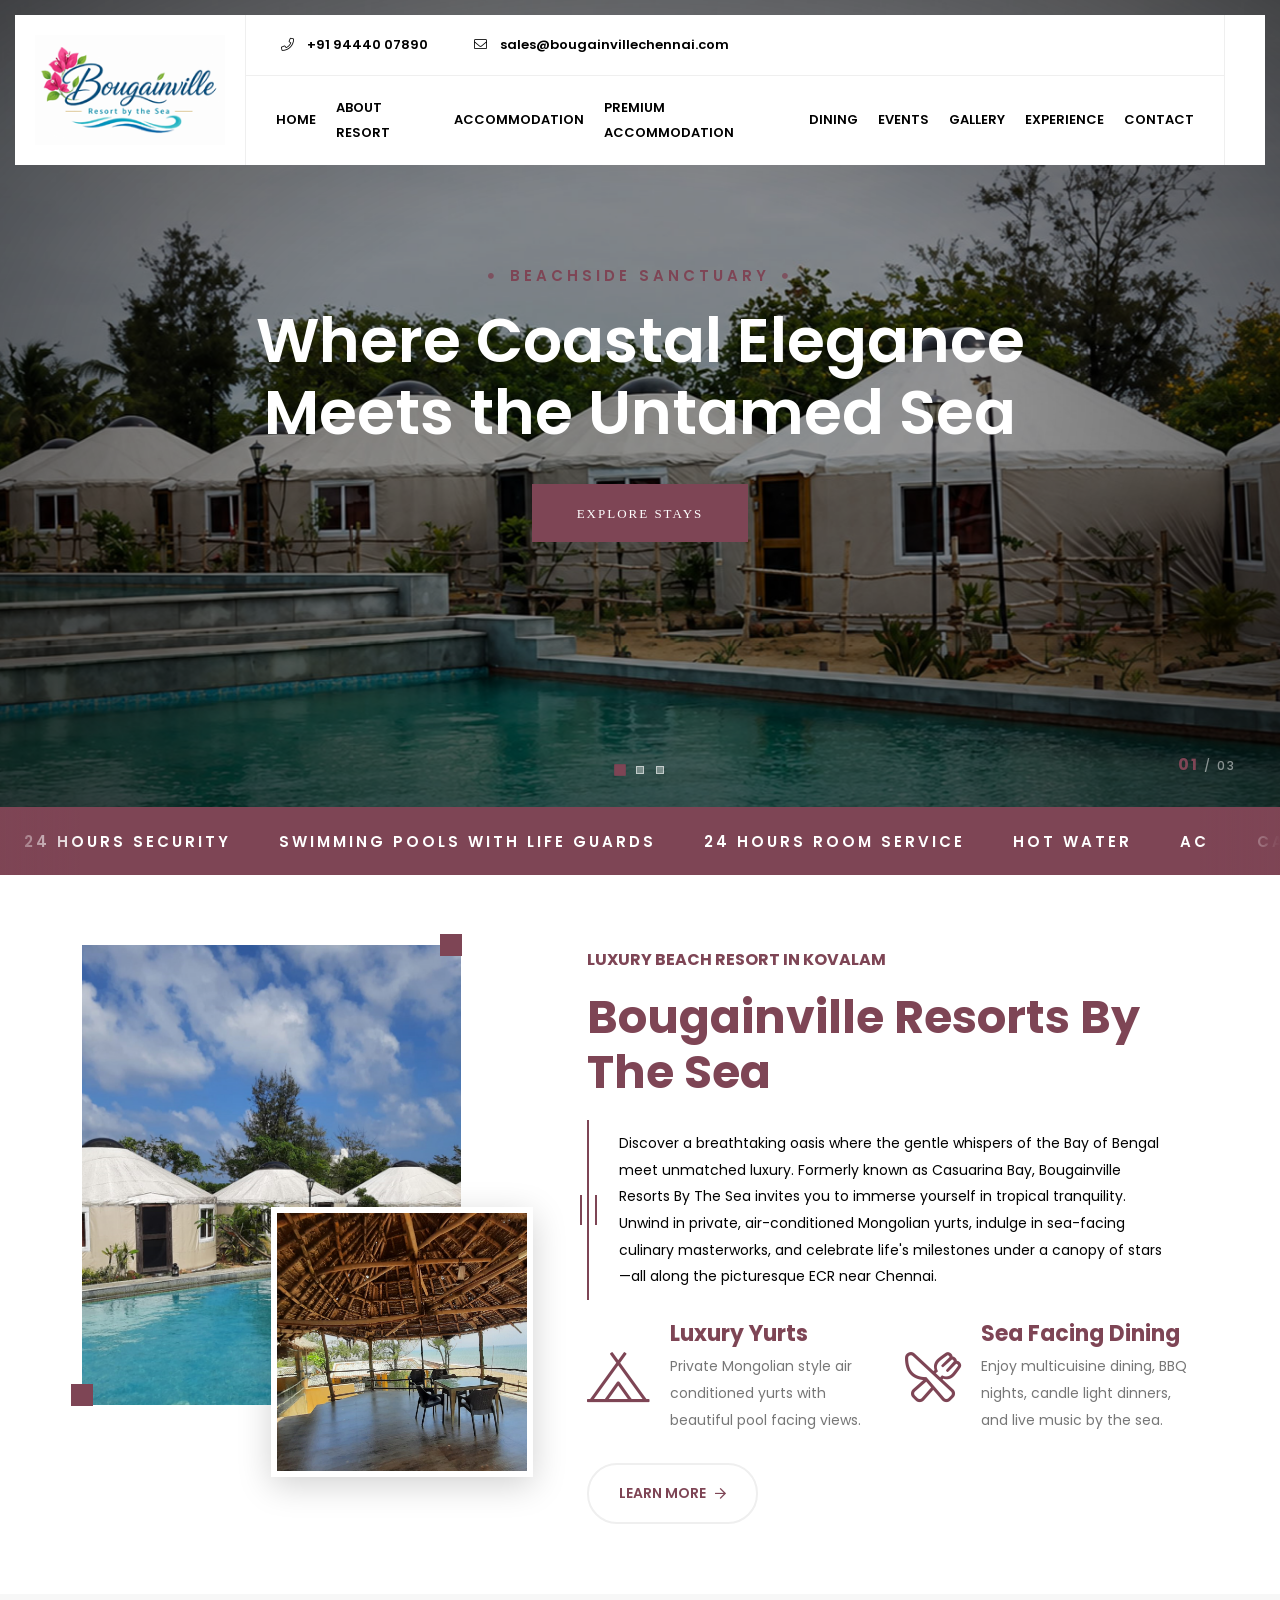
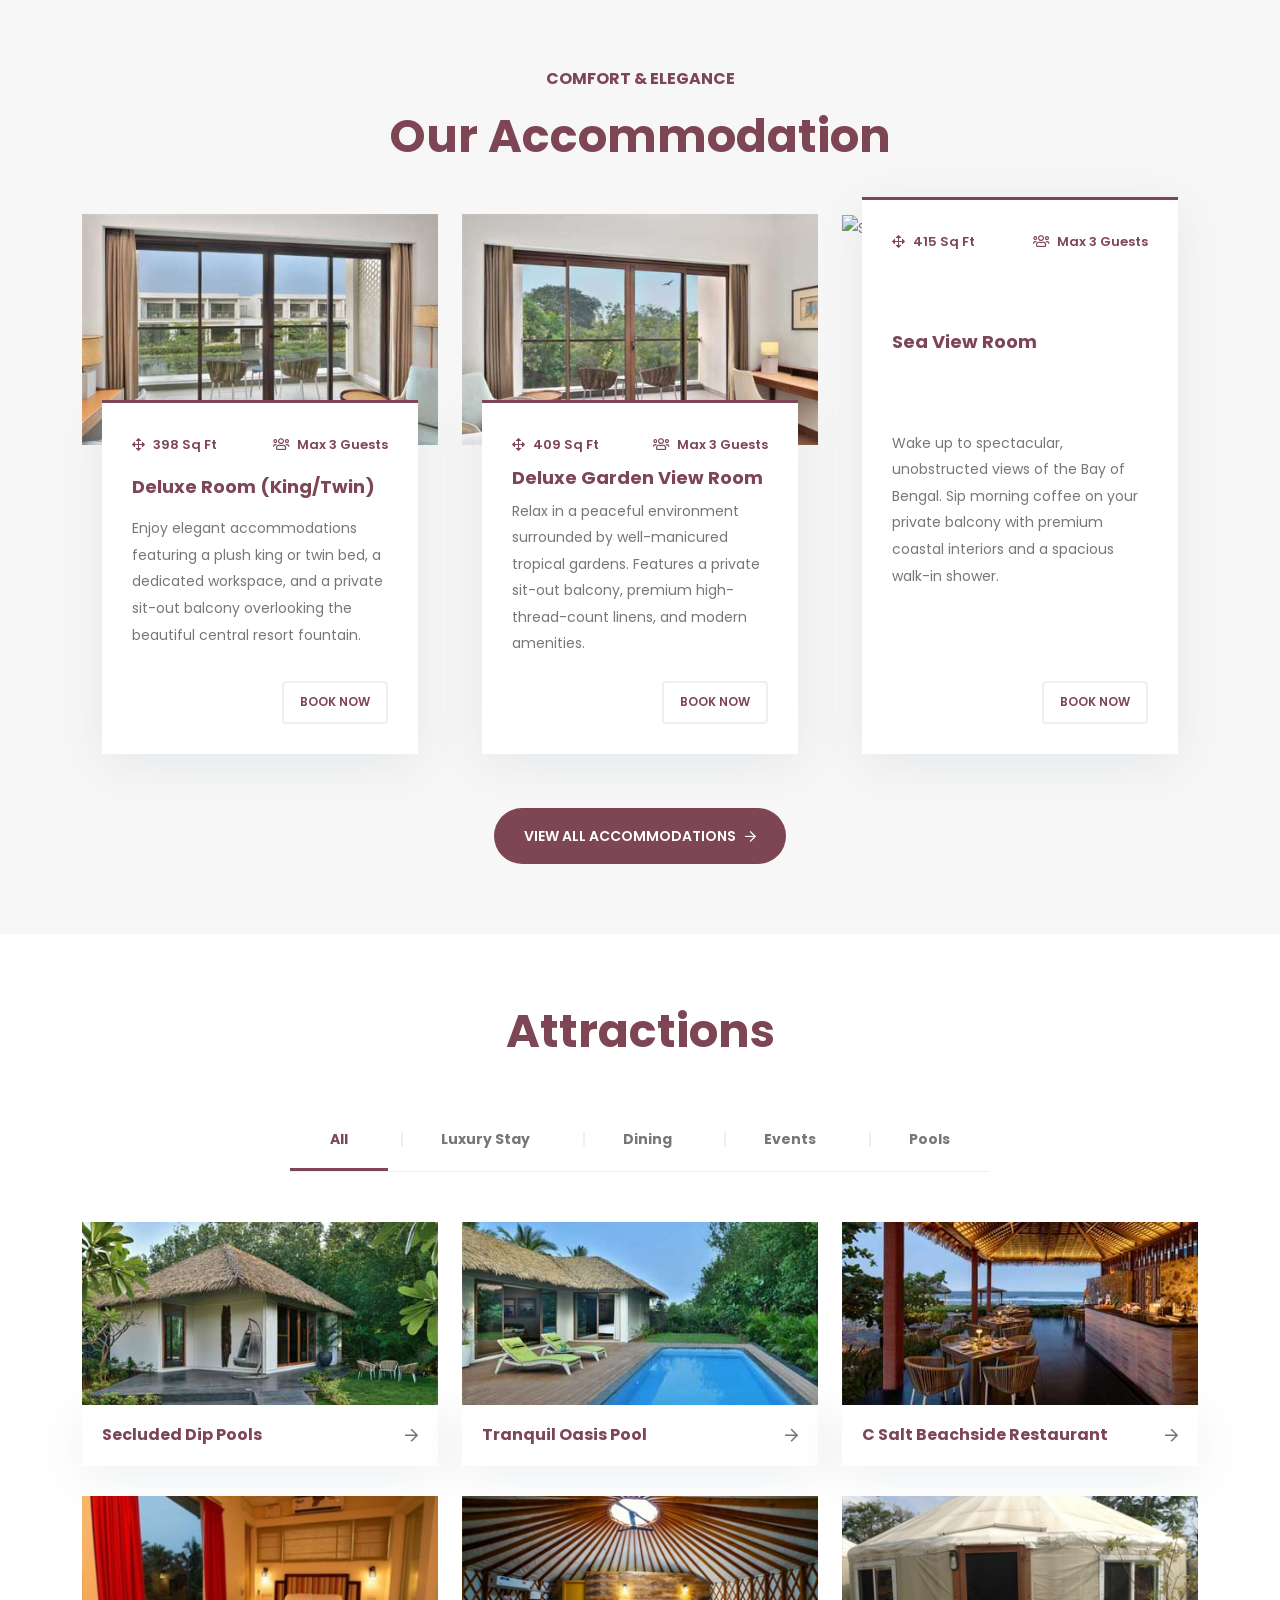
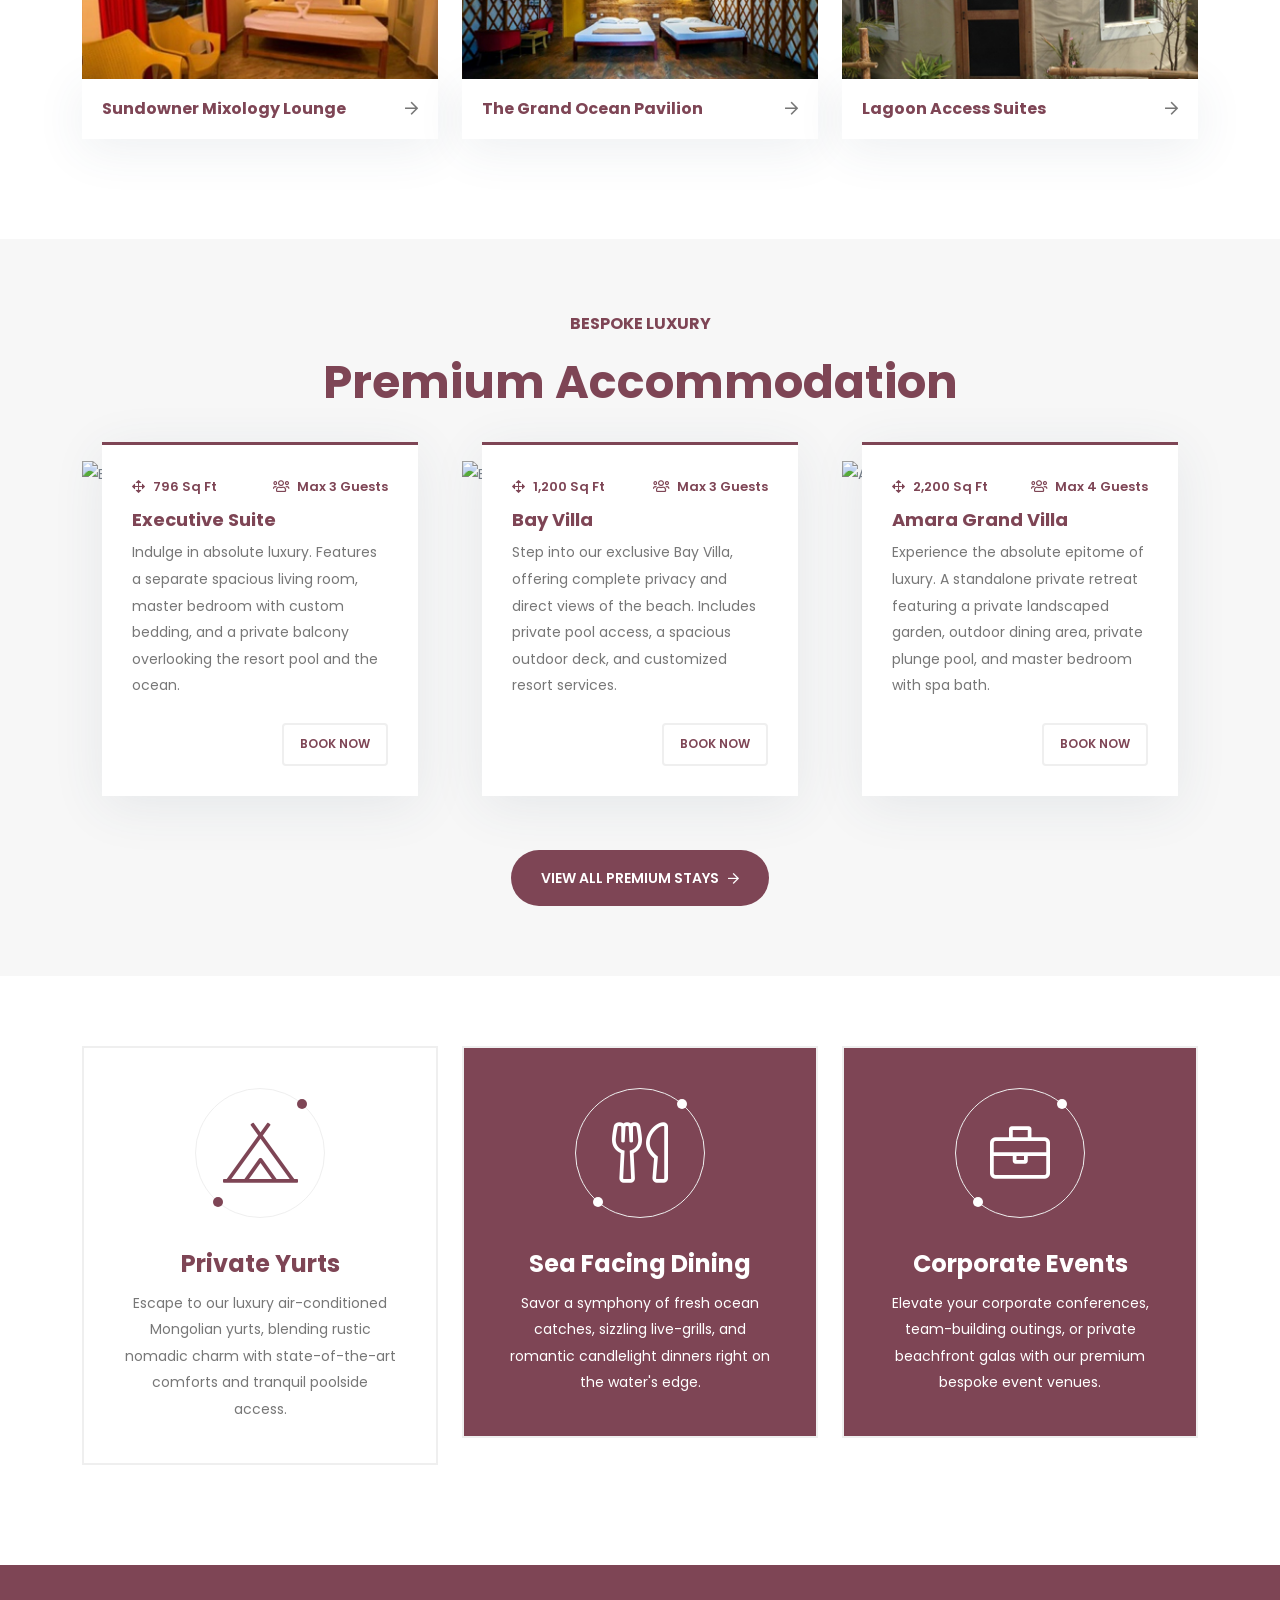
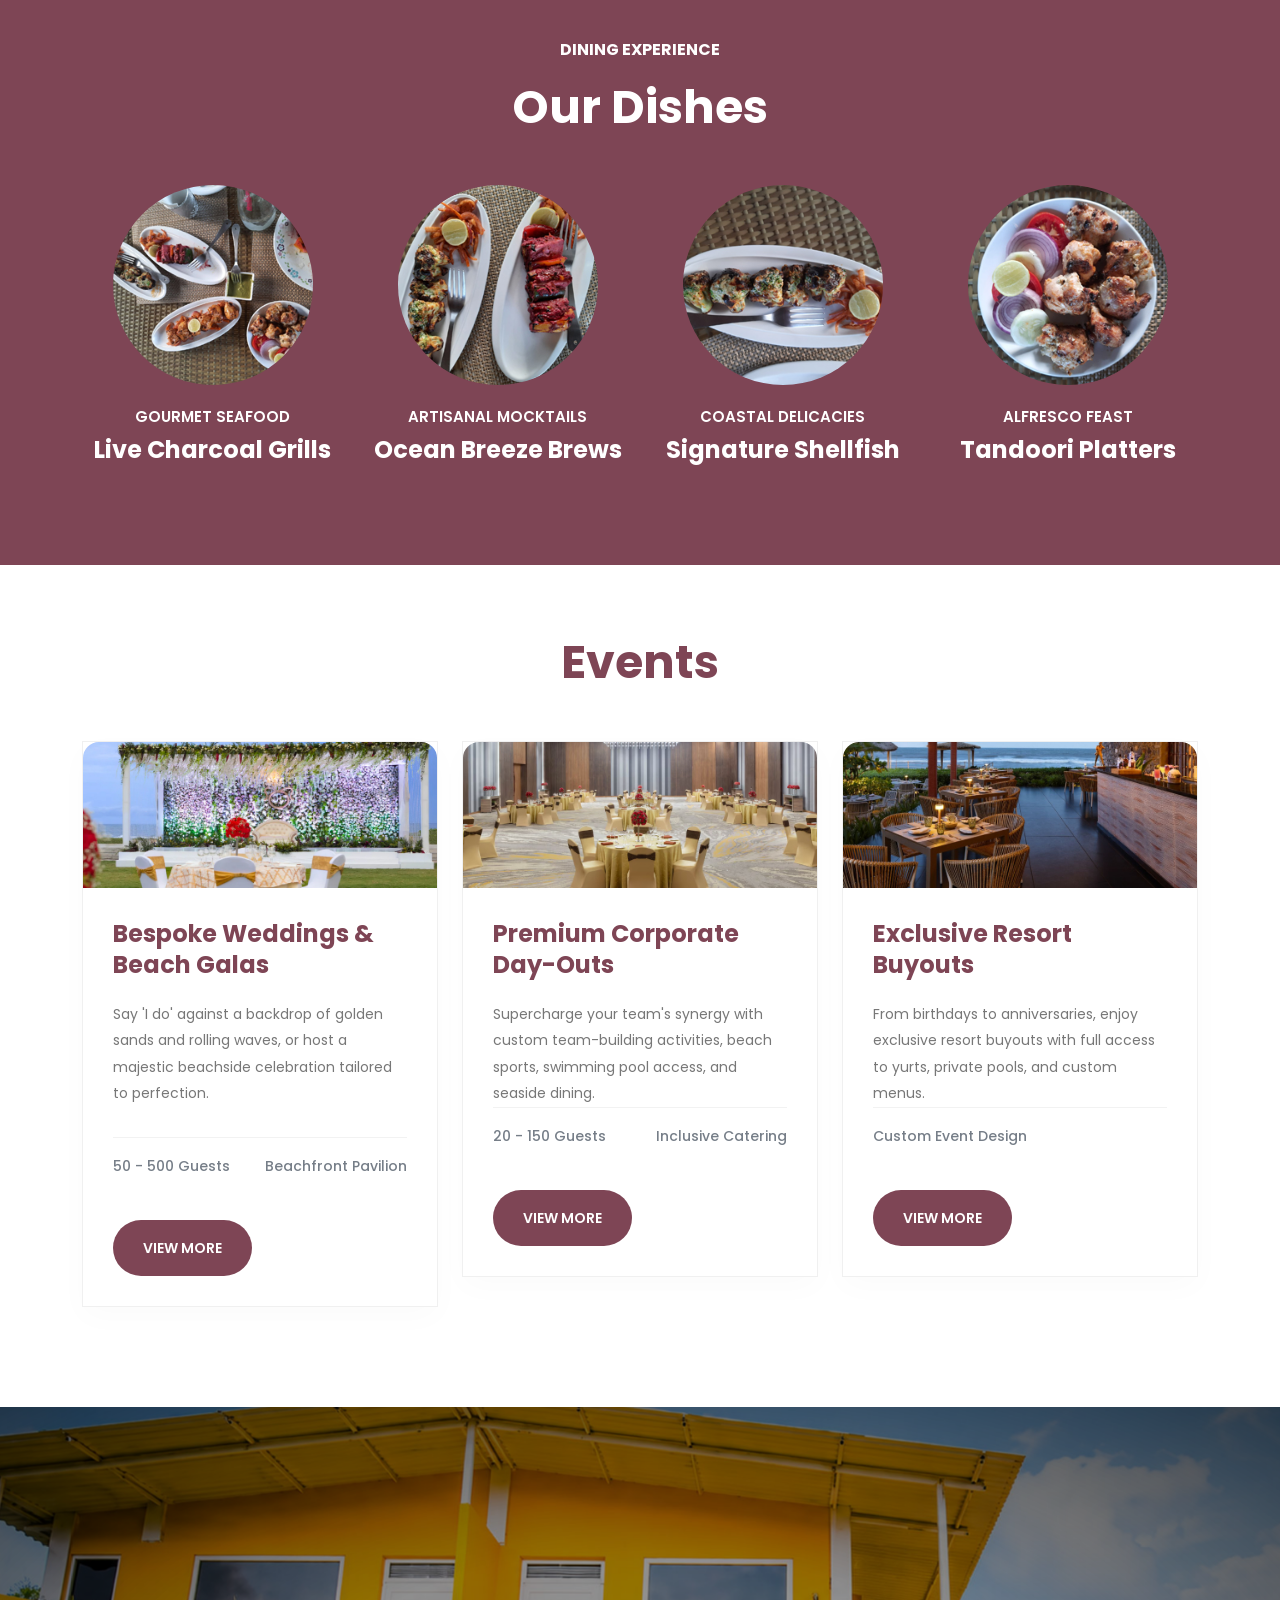
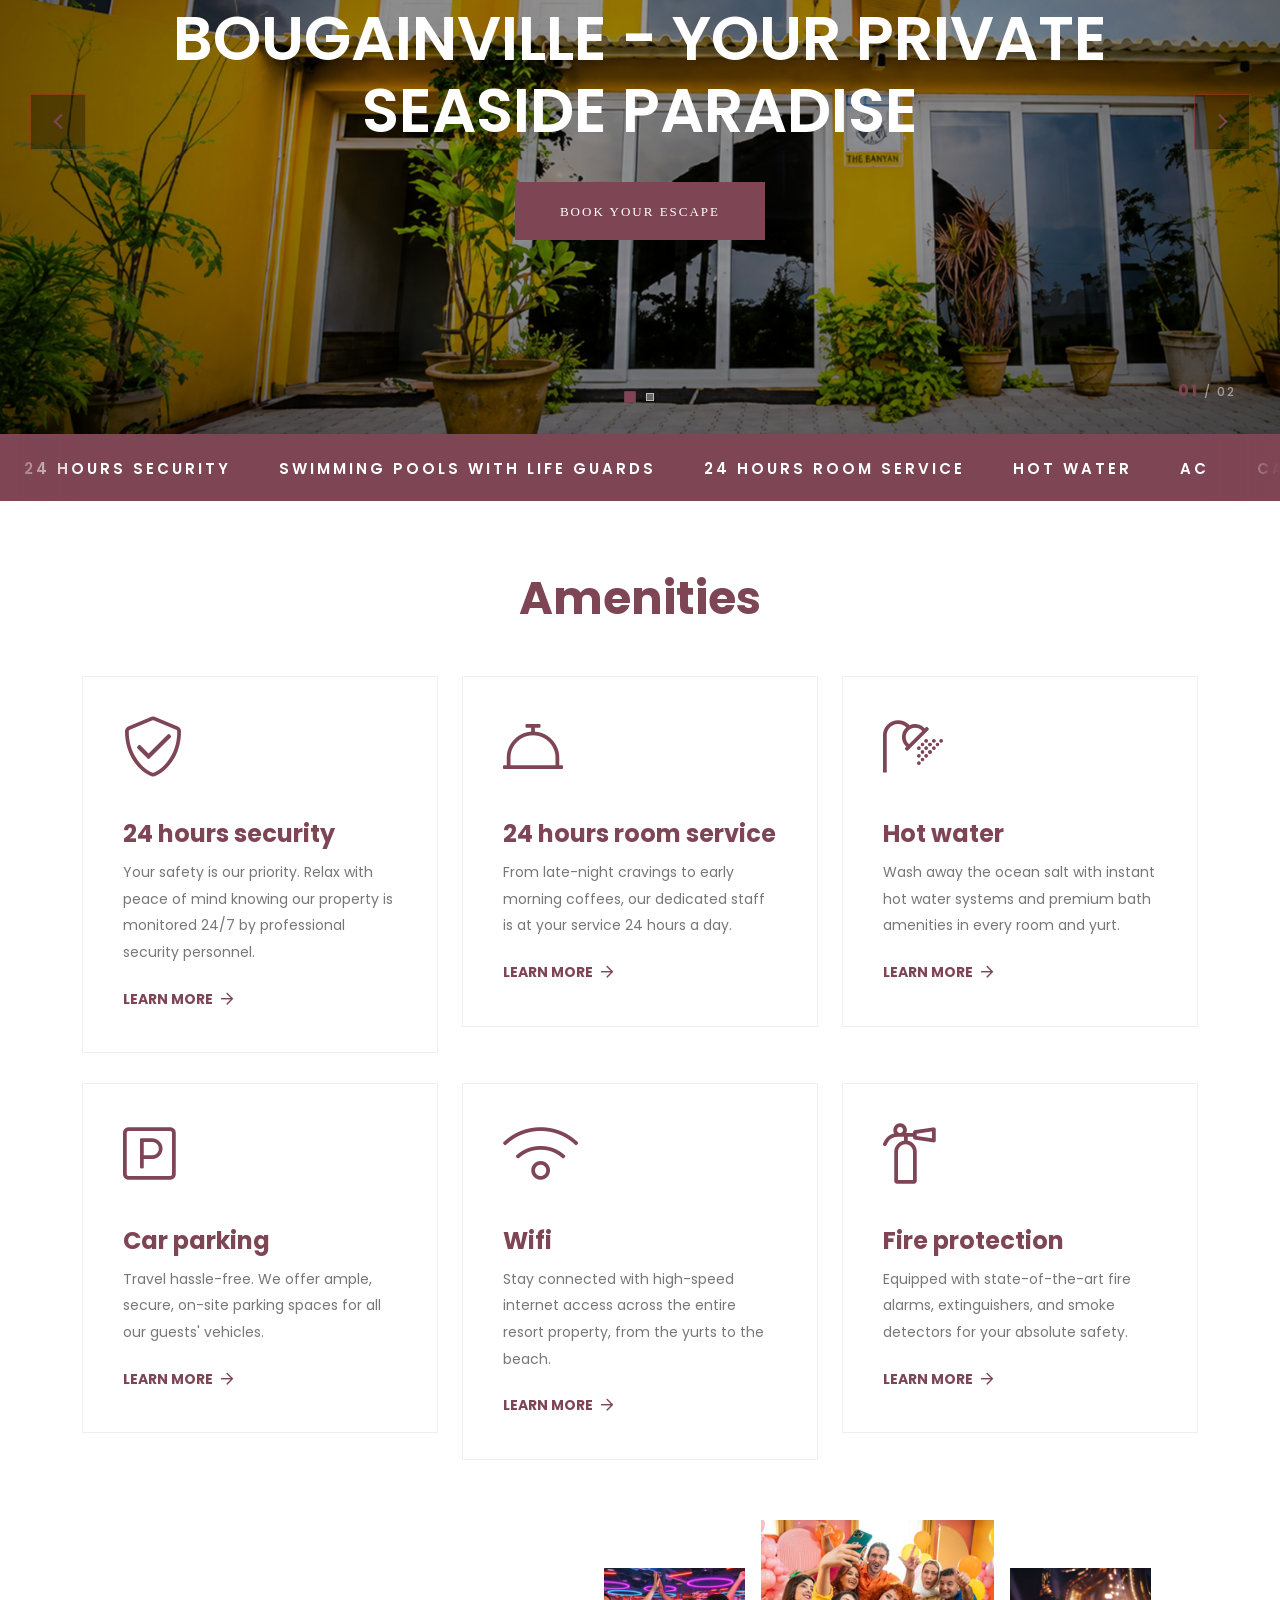
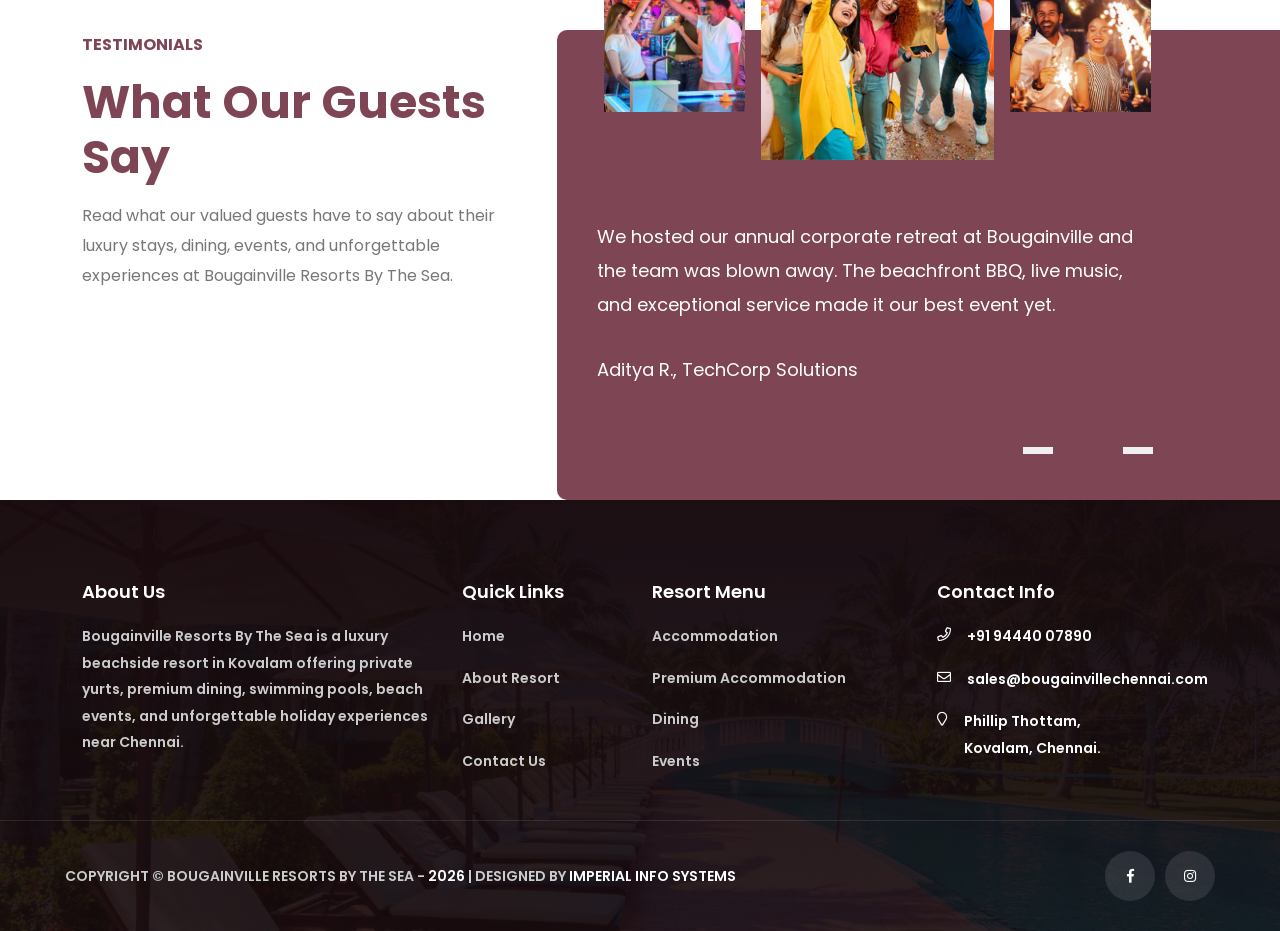
==== commit e249da3d: "refactor: update footer layout, links, and branding while adding new assets and site-wide responsive" ====
--- a/index.html
+++ b/index.html
@@ -1559,13 +1559,13 @@
                     <div class="sigma_testimonial-image d-none d-lg-block">
                       <div class="row justify-content-center align-items-center g-0">
                         <div class="col-md-3">
-                          <img src="assets/img/testimonials/c-img01.png" alt="img" loading="lazy">
+                          <img src="assets/img/h-tes.jpg" alt="img" loading="lazy">
                         </div>
                         <div class="col-md-5 ms-3">
-                          <img src="assets/img/testimonials/c-img04.png" alt="img" loading="lazy">
+                          <img src="assets/img/h-tes1.jpg" alt="img" loading="lazy">
                         </div>
                         <div class="col-md-3 ms-3">
-                          <img src="assets/img/testimonials/c-img03.png" alt="img" loading="lazy">
+                          <img src="assets/img/h-tes2.jpg" alt="img" loading="lazy">
                         </div>
                       </div>
                     </div>
@@ -1634,7 +1634,7 @@
           </div>
 
           <!-- Resort Menu -->
-          <div class="col-lg-2 col-md-6 footer-widget">
+          <div class="col-lg-3 col-md-6 footer-widget">
             <h5 class="widget-title">Resort Menu</h5>
             <ul>
               <li><a href="accomodations.html">Accommodation</a></li>
@@ -1645,7 +1645,7 @@
           </div>
 
           <!-- Contact Info -->
-          <div class="col-lg-4 col-md-6 footer-widget">
+          <div class="col-lg-3 col-md-6 footer-widget">
             <h5 class="widget-title">Contact Info</h5>
 
             <div class="d-flex align-items-start mb-3">
@@ -1675,17 +1675,17 @@
     <div class="sigma_footer-bottom">
       <div class="container-fluid">
         <div class="sigma_footer-copyright">
-          <p> Copyright © Bougainville Resorts By The Sea - <a href="#" class="text-white">2026</a> </p>
+          <p> Copyright © Bougainville Resorts By The Sea - <a href="#" class="text-white">2026</a> | Designed by <a href="https://impinfo.in" target="_blank" style="color: #fff;">Imperial Info Systems</a> </p>
         </div>
 
         <ul class="sigma_sm square">
           <li>
-            <a href="#">
+            <a href="https://facebook.com" target="_blank">
               <i class="fab fa-facebook-f"></i>
             </a>
           </li>
           <li>
-            <a href="#">
+            <a href="https://instagram.com" target="_blank">
               <i class="fab fa-instagram"></i>
             </a>
           </li>
--- a/assets/css/style.css
+++ b/assets/css/style.css
@@ -4322,7 +4322,7 @@
 }
 
 .footer-widget {
-    padding-bottom: 80px;
+    padding-bottom: 40px;
 }
 .footer-widget .sigma_sm{
   margin-top: 25px;
@@ -10303,4 +10303,7 @@
 .section{
   padding: 35px 0px !important;
 }
-}
+.section-title .title{
+  font-size: 22px !important;
+}
+}
--- a/assets/css/krishna.css
+++ b/assets/css/krishna.css
@@ -52,8 +52,8 @@
 #kr-hero .kr-slide:nth-child(3) .kr-bg { background-image: url('../img/bannerr2.jpg'); }
 
 /* Hero 2 — slides 3 & 4 (mid-page, shorter height) */
-#kr-hero-2 .kr-slide:nth-child(1) .kr-bg { background-image: url('../img/bannerr2.jpg'); }
-#kr-hero-2 .kr-slide:nth-child(2) .kr-bg { background-image: url('../img/bannerr1.jpg'); }
+#kr-hero-2 .kr-slide:nth-child(1) .kr-bg { background-image: url('../img/bannerr3.jpg'); }
+#kr-hero-2 .kr-slide:nth-child(2) .kr-bg { background-image: url('../img/bannerr4.jpg'); }
 #kr-hero-2 { height: 70vh; min-height: 520px; }
 
 .kr-slide.is-active .kr-bg {
@@ -636,4 +636,4 @@
 
 h1, h2, h3, h4, h5, h6 {
   font-family: 'Poppins', sans-serif !important;
-}+}
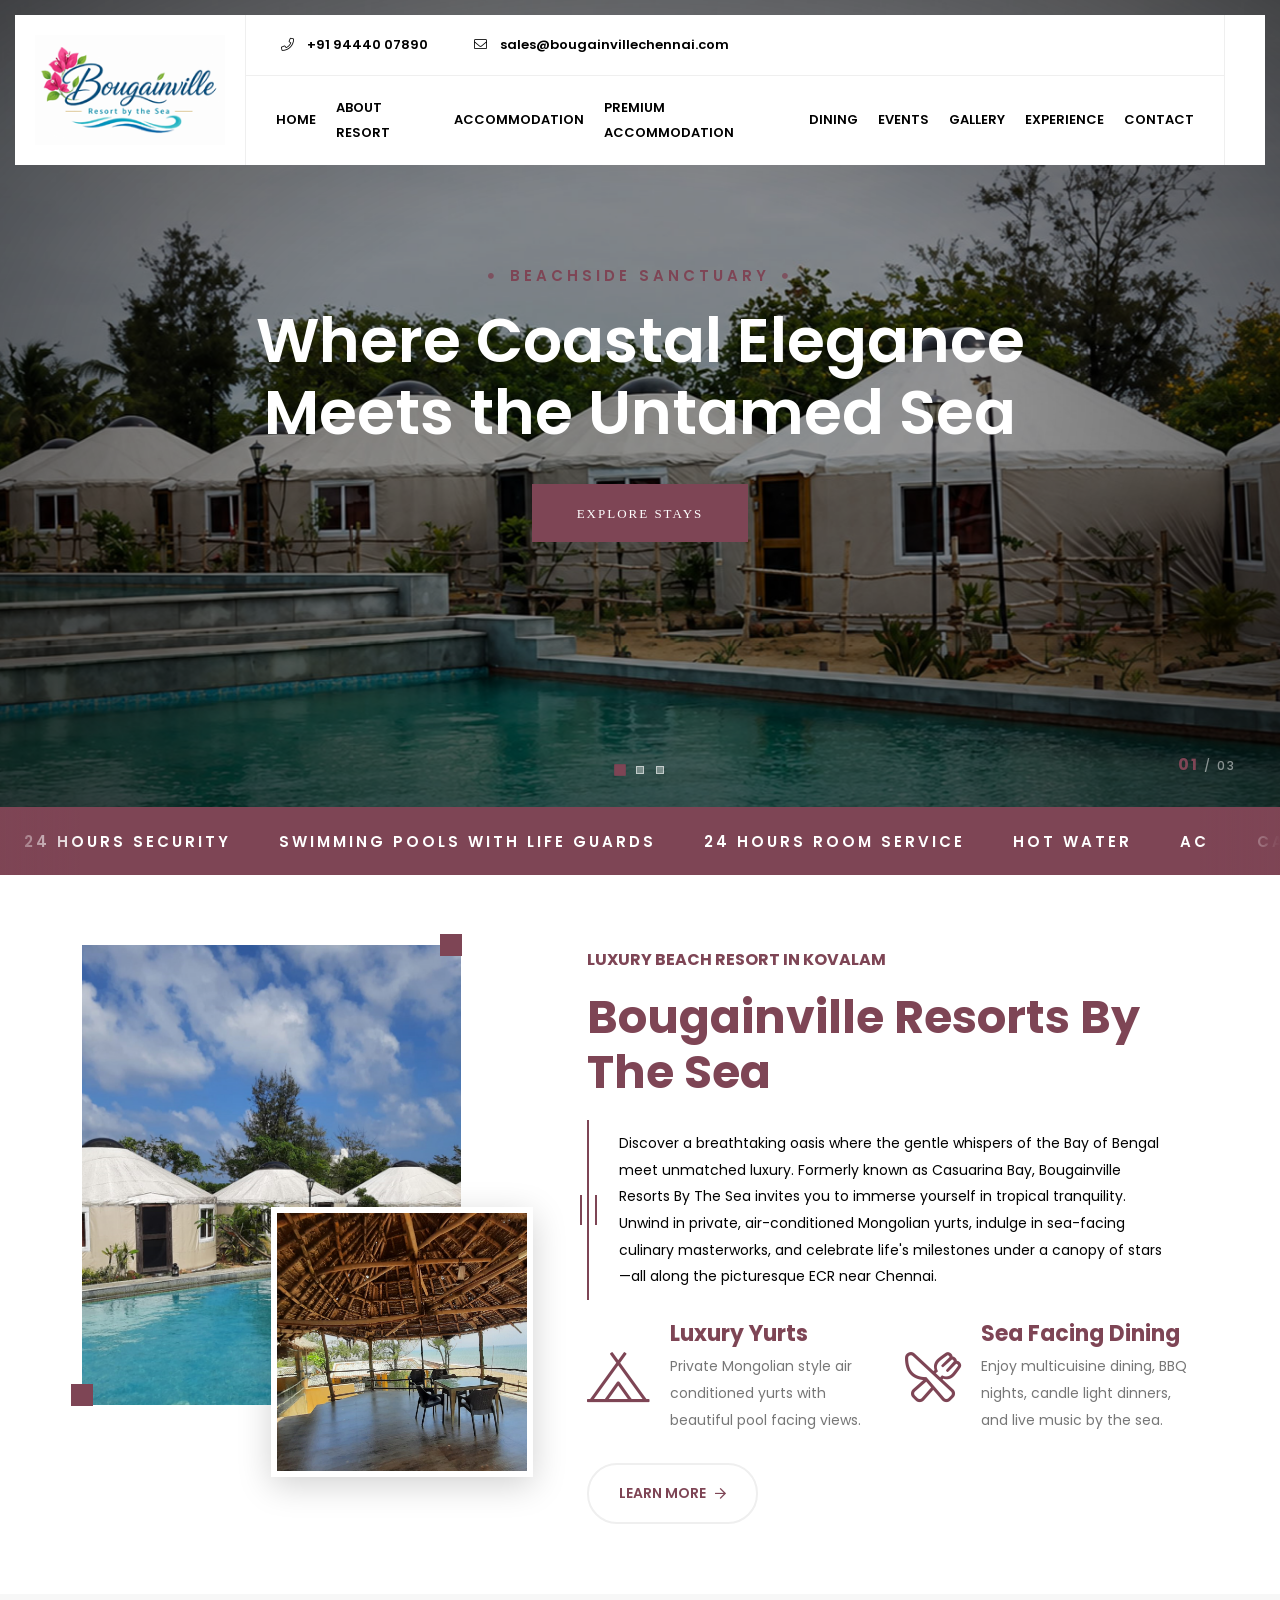
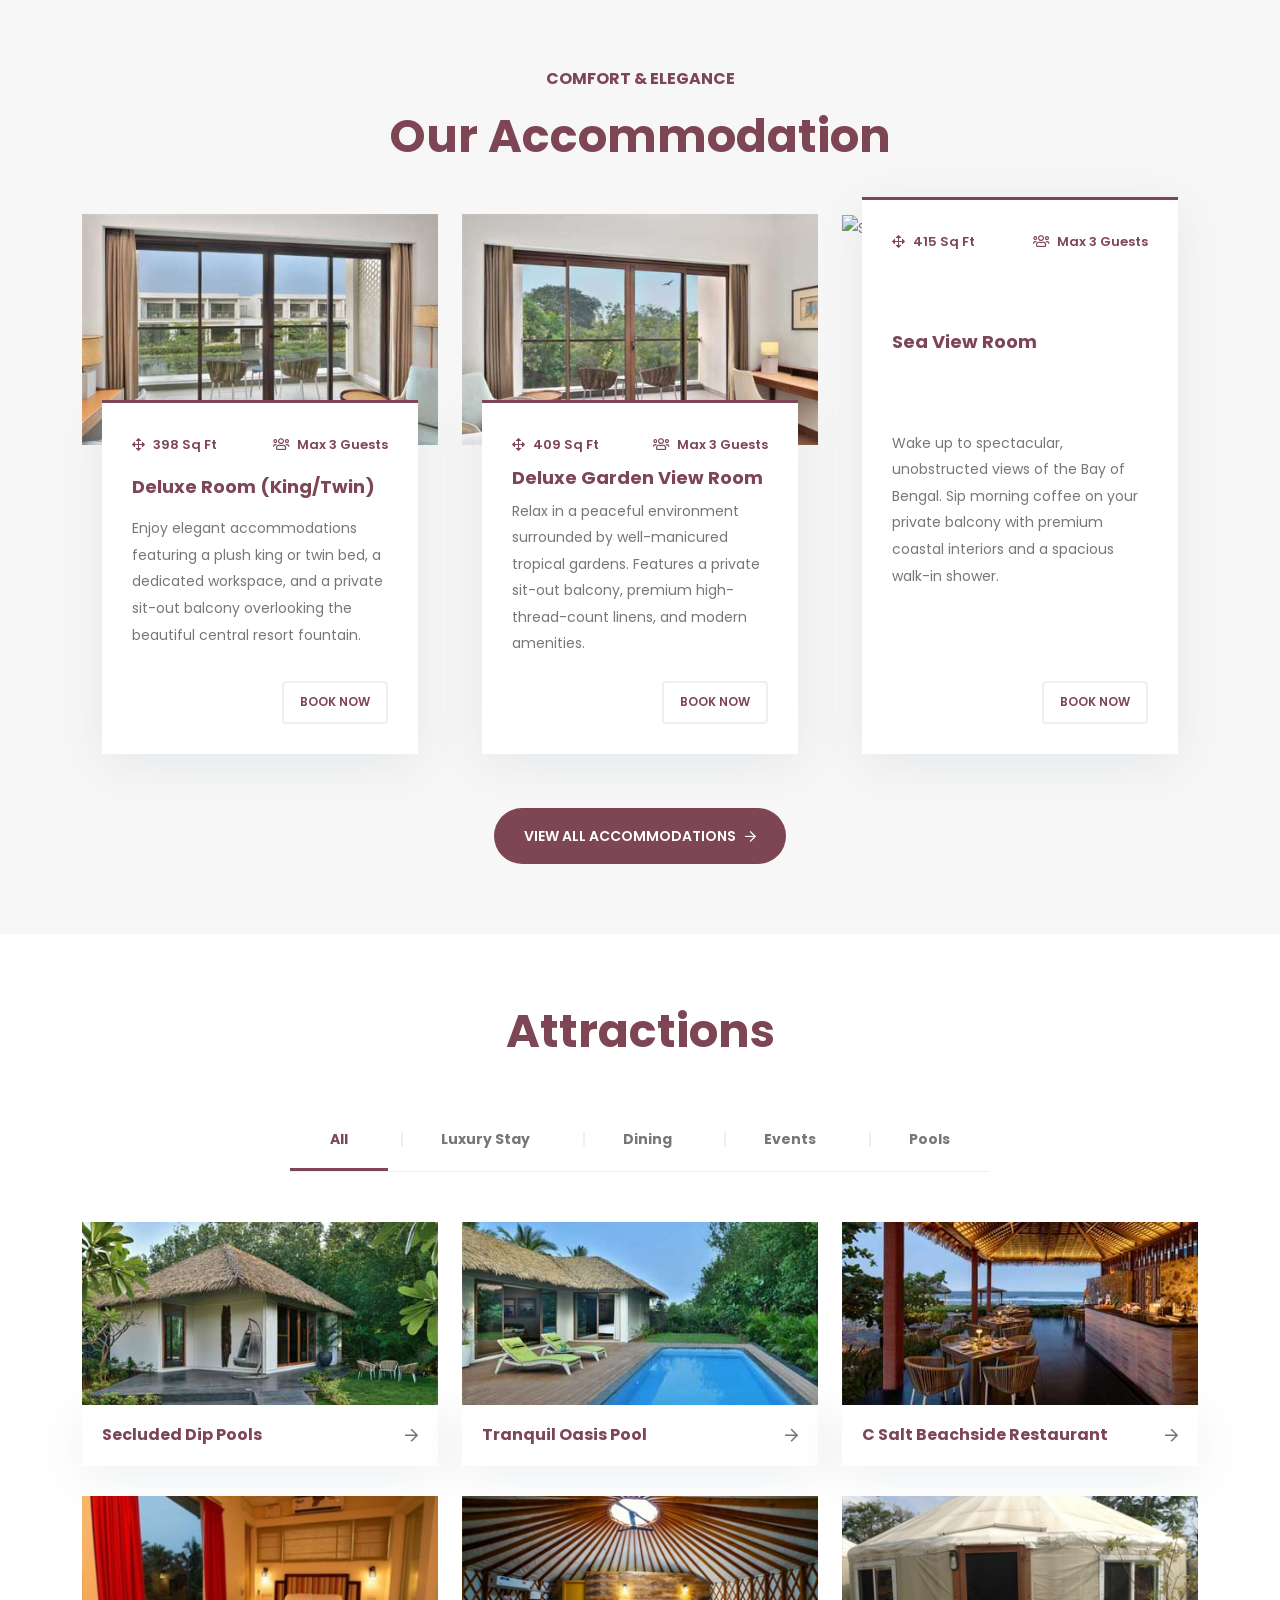
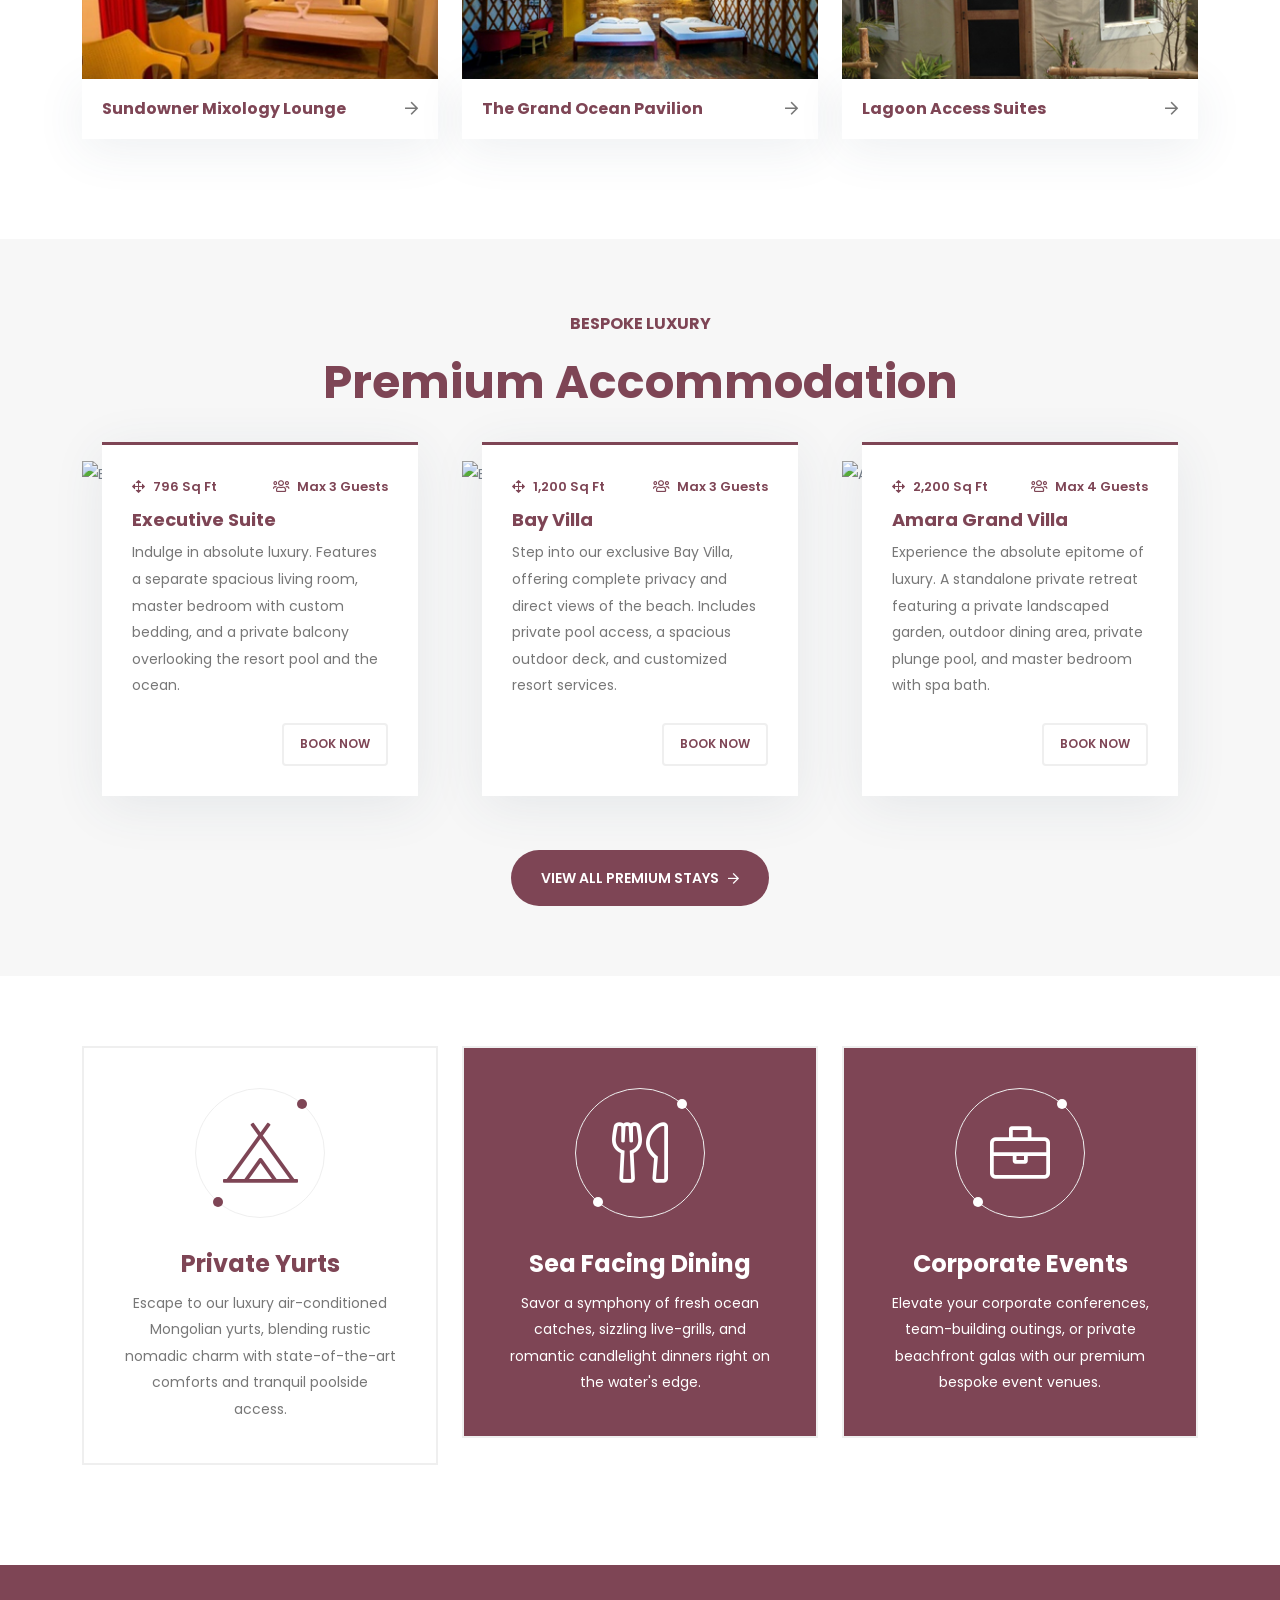
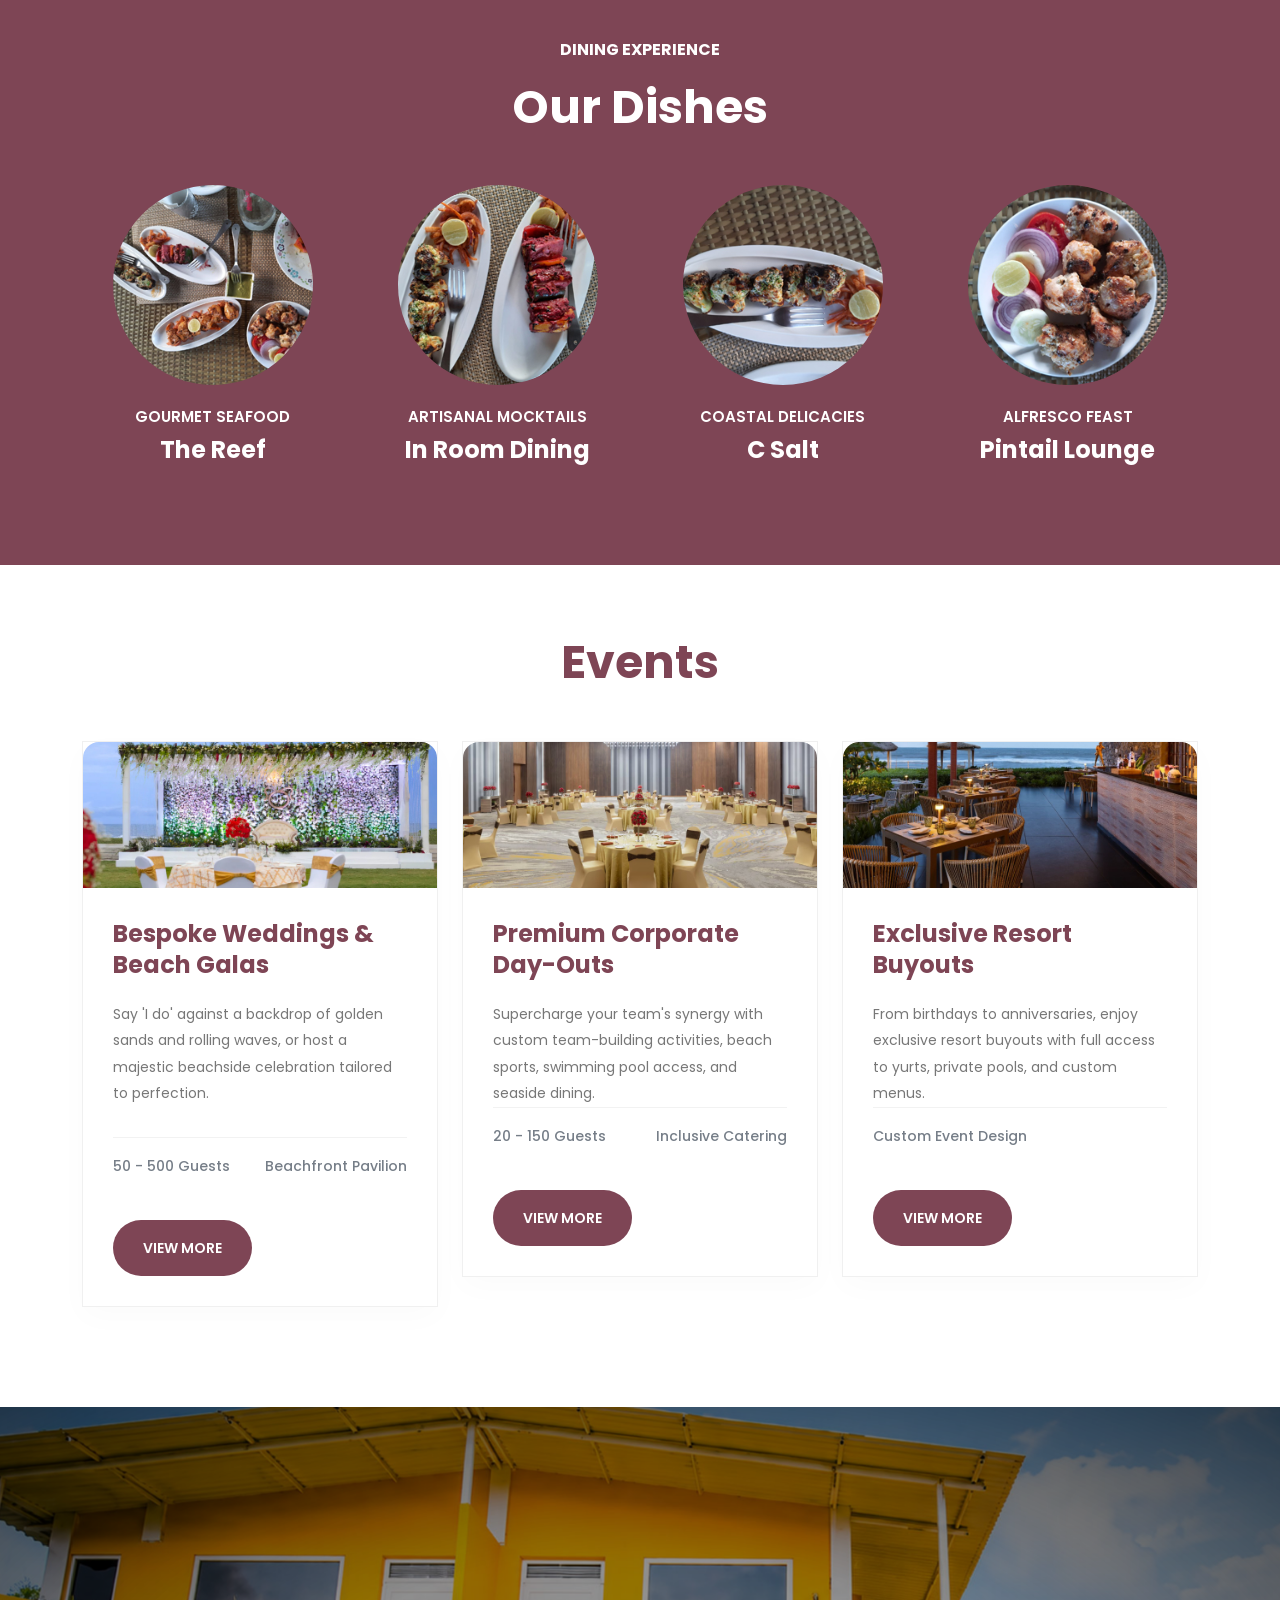
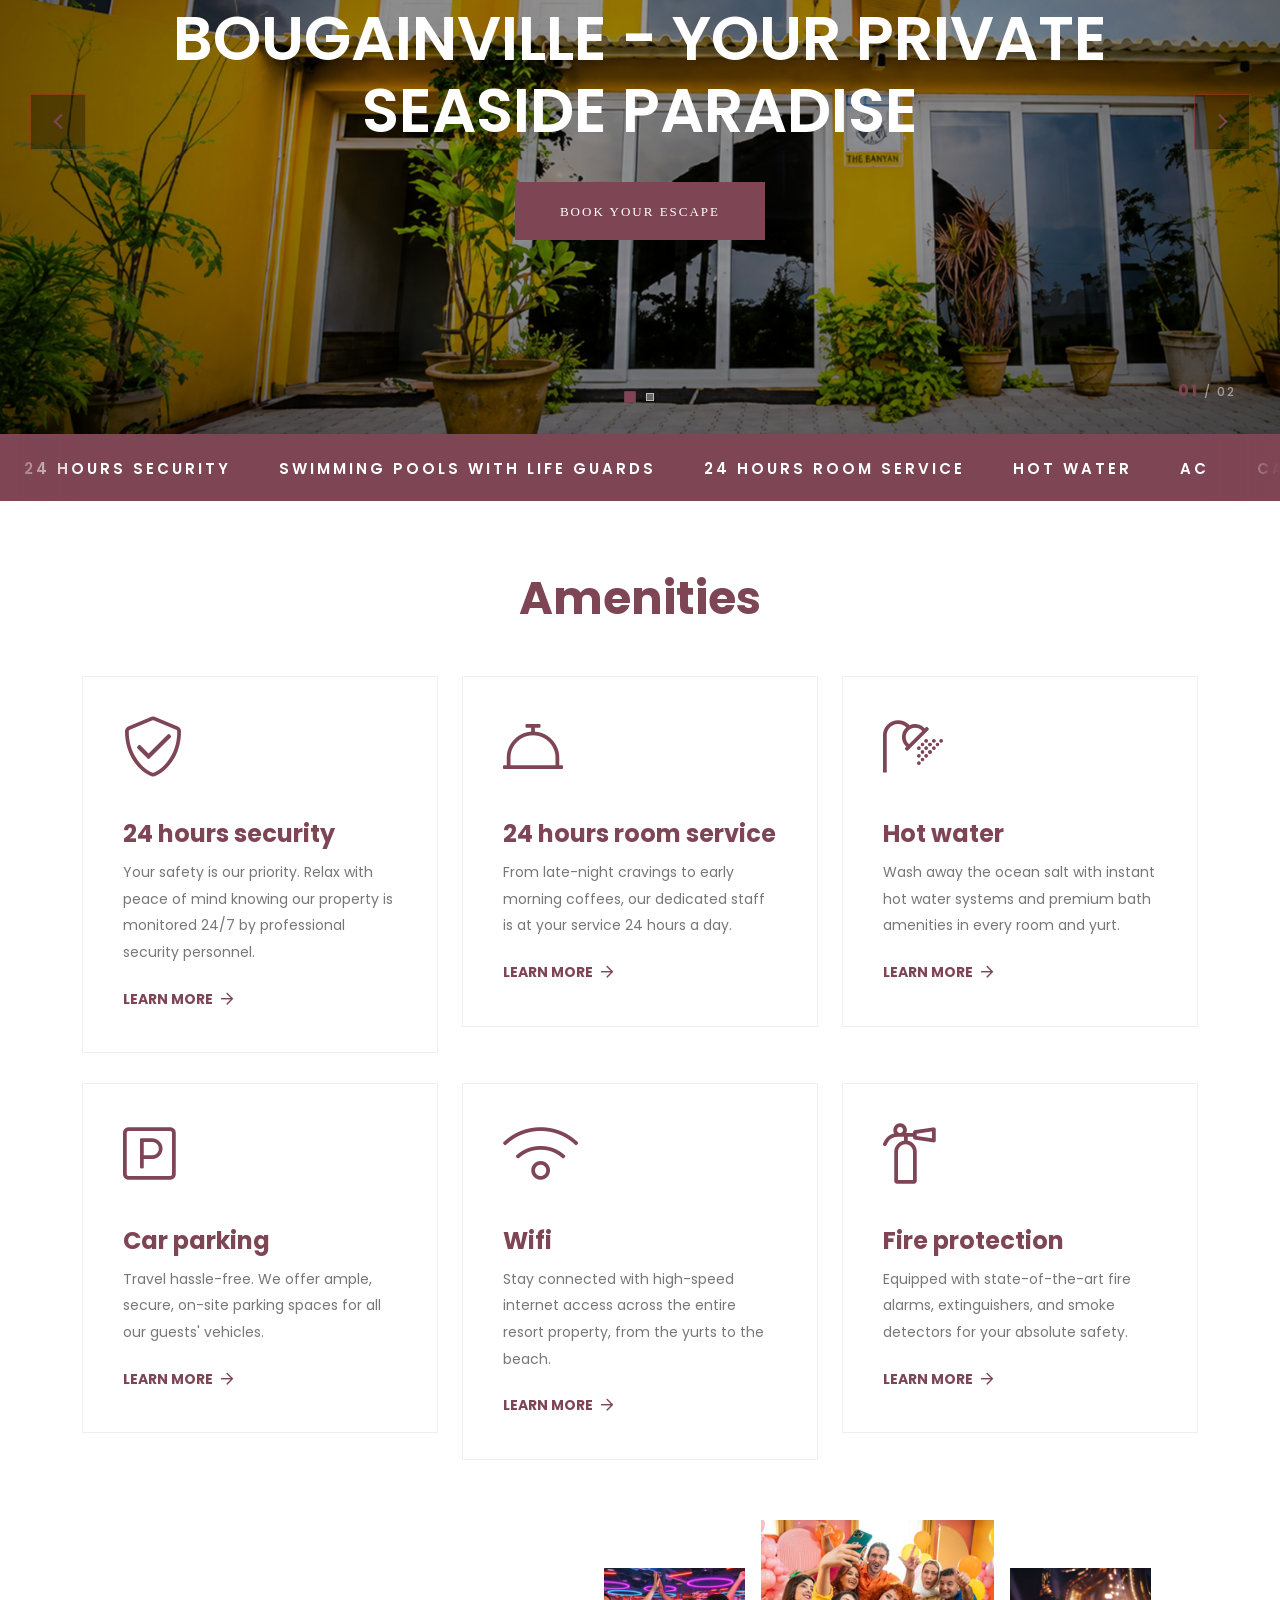
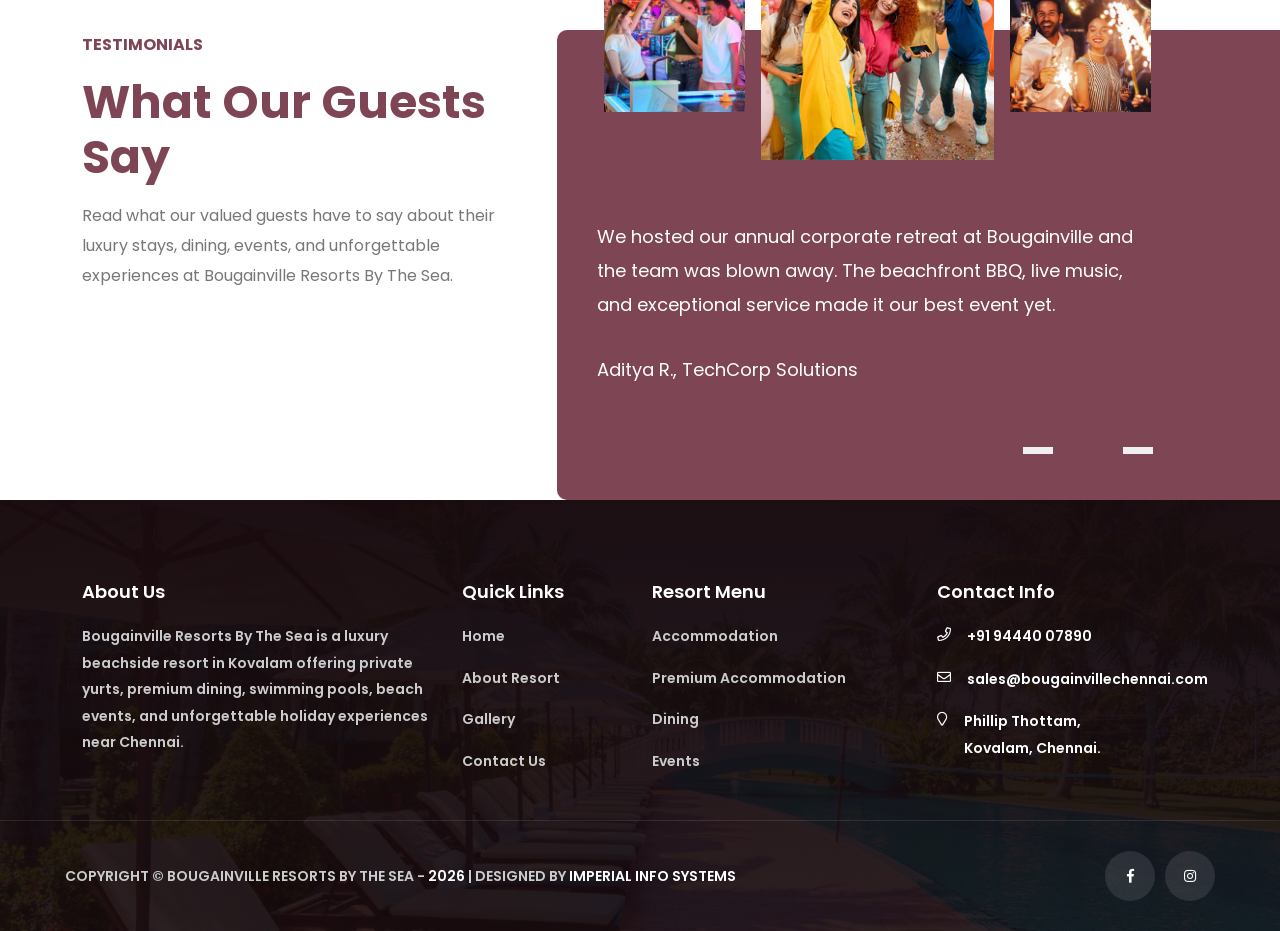
==== commit 66ebb9a3: "refactor: update script dependencies in about-us.html and rename dining options in index.html" ====
--- a/index.html
+++ b/index.html
@@ -1180,7 +1180,7 @@
                     <div class="sigma_volunteers-info">
                       <p class="text-white">Gourmet Seafood</p>
                       <h5 class="text-white">
-                        <a href="dining.html">Live Charcoal Grills</a>
+                        <a href="dining.html">The Reef</a>
                       </h5>
                     </div>
                   </div>
@@ -1196,7 +1196,7 @@
                     <div class="sigma_volunteers-info">
                       <p class="text-white">Artisanal Mocktails</p>
                       <h5 class="text-white">
-                        <a href="dining.html">Ocean Breeze Brews</a>
+                        <a href="dining.html">In Room Dining</a>
                       </h5>
                     </div>
                   </div>
@@ -1212,7 +1212,7 @@
                     <div class="sigma_volunteers-info">
                       <p class="text-white">Coastal Delicacies</p>
                       <h5 class="text-white">
-                        <a href="dining.html">Signature Shellfish</a>
+                        <a href="dining.html">C Salt</a>
                       </h5>
                     </div>
                   </div>
@@ -1228,7 +1228,7 @@
                     <div class="sigma_volunteers-info">
                       <p class="text-white">Alfresco Feast</p>
                       <h5 class="text-white">
-                        <a href="dining.html">Tandoori Platters</a>
+                        <a href="dining.html">Pintail Lounge</a>
                       </h5>
                     </div>
                   </div>
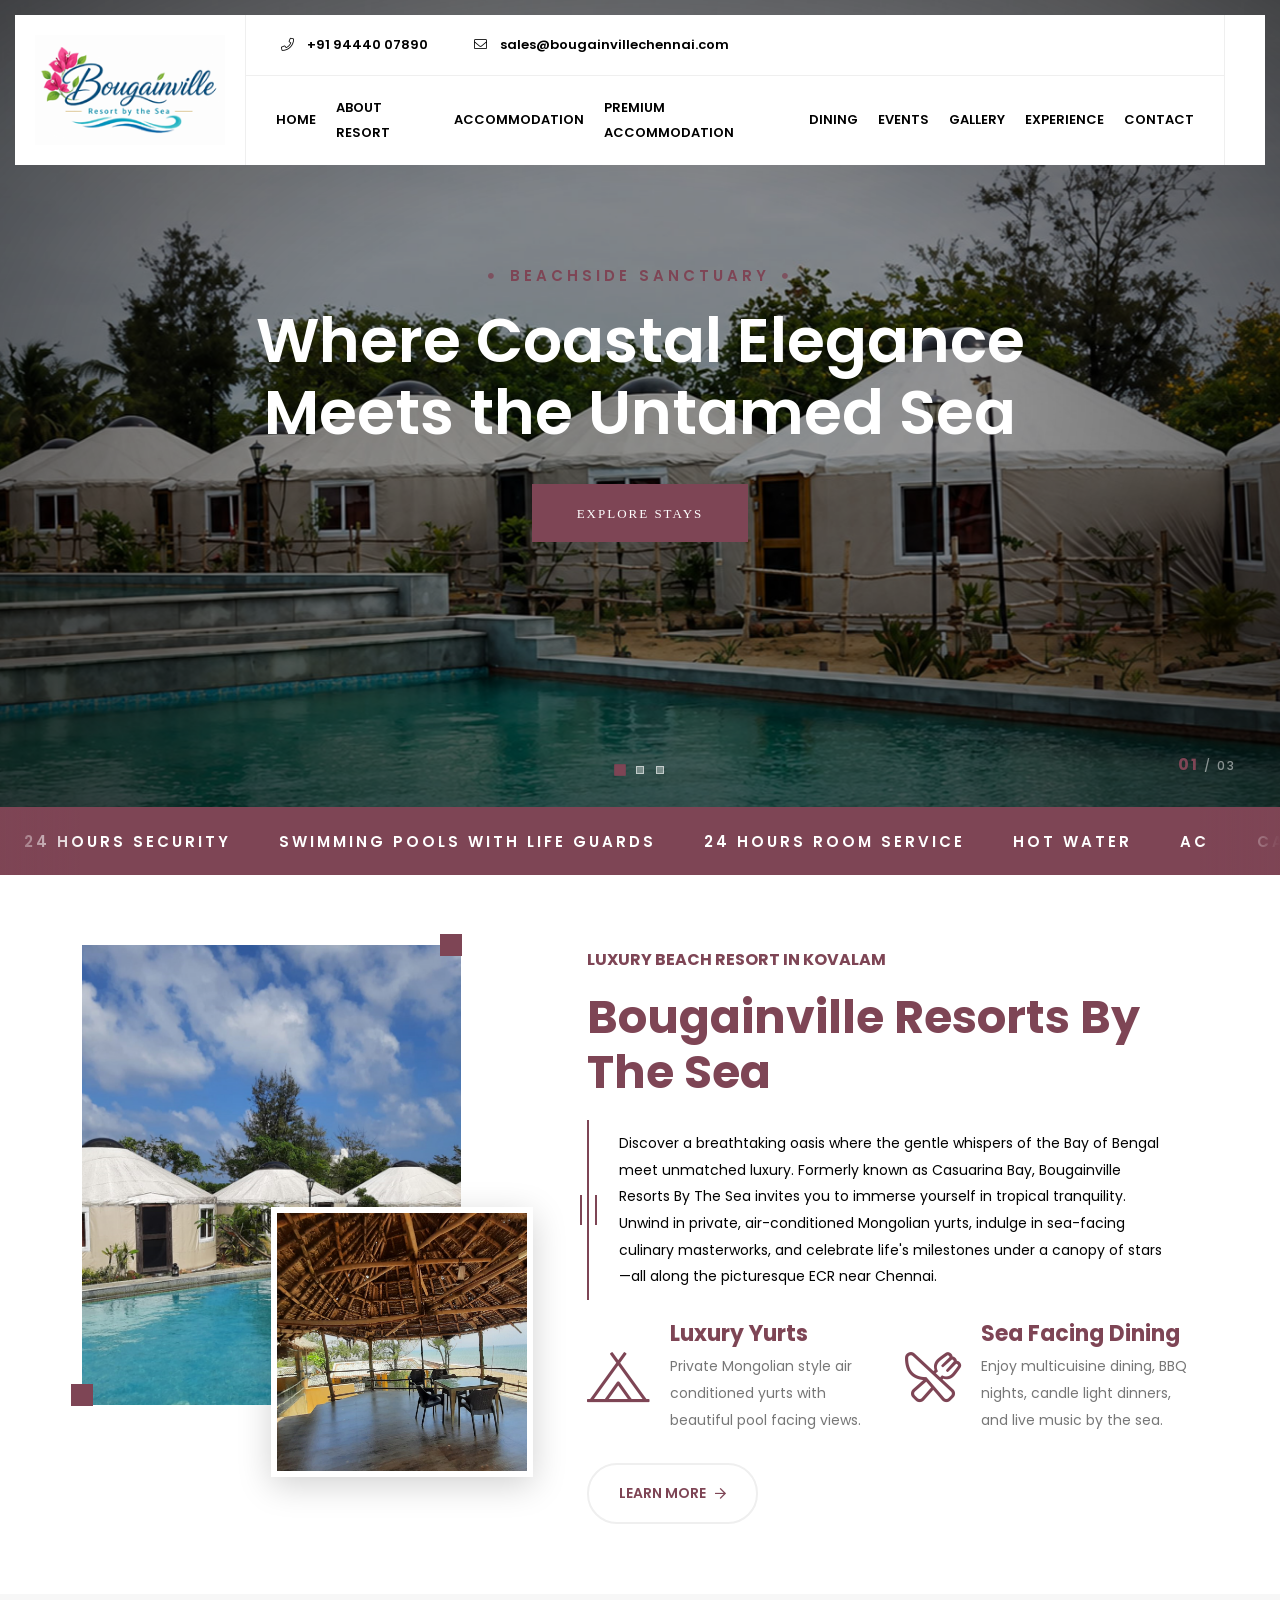
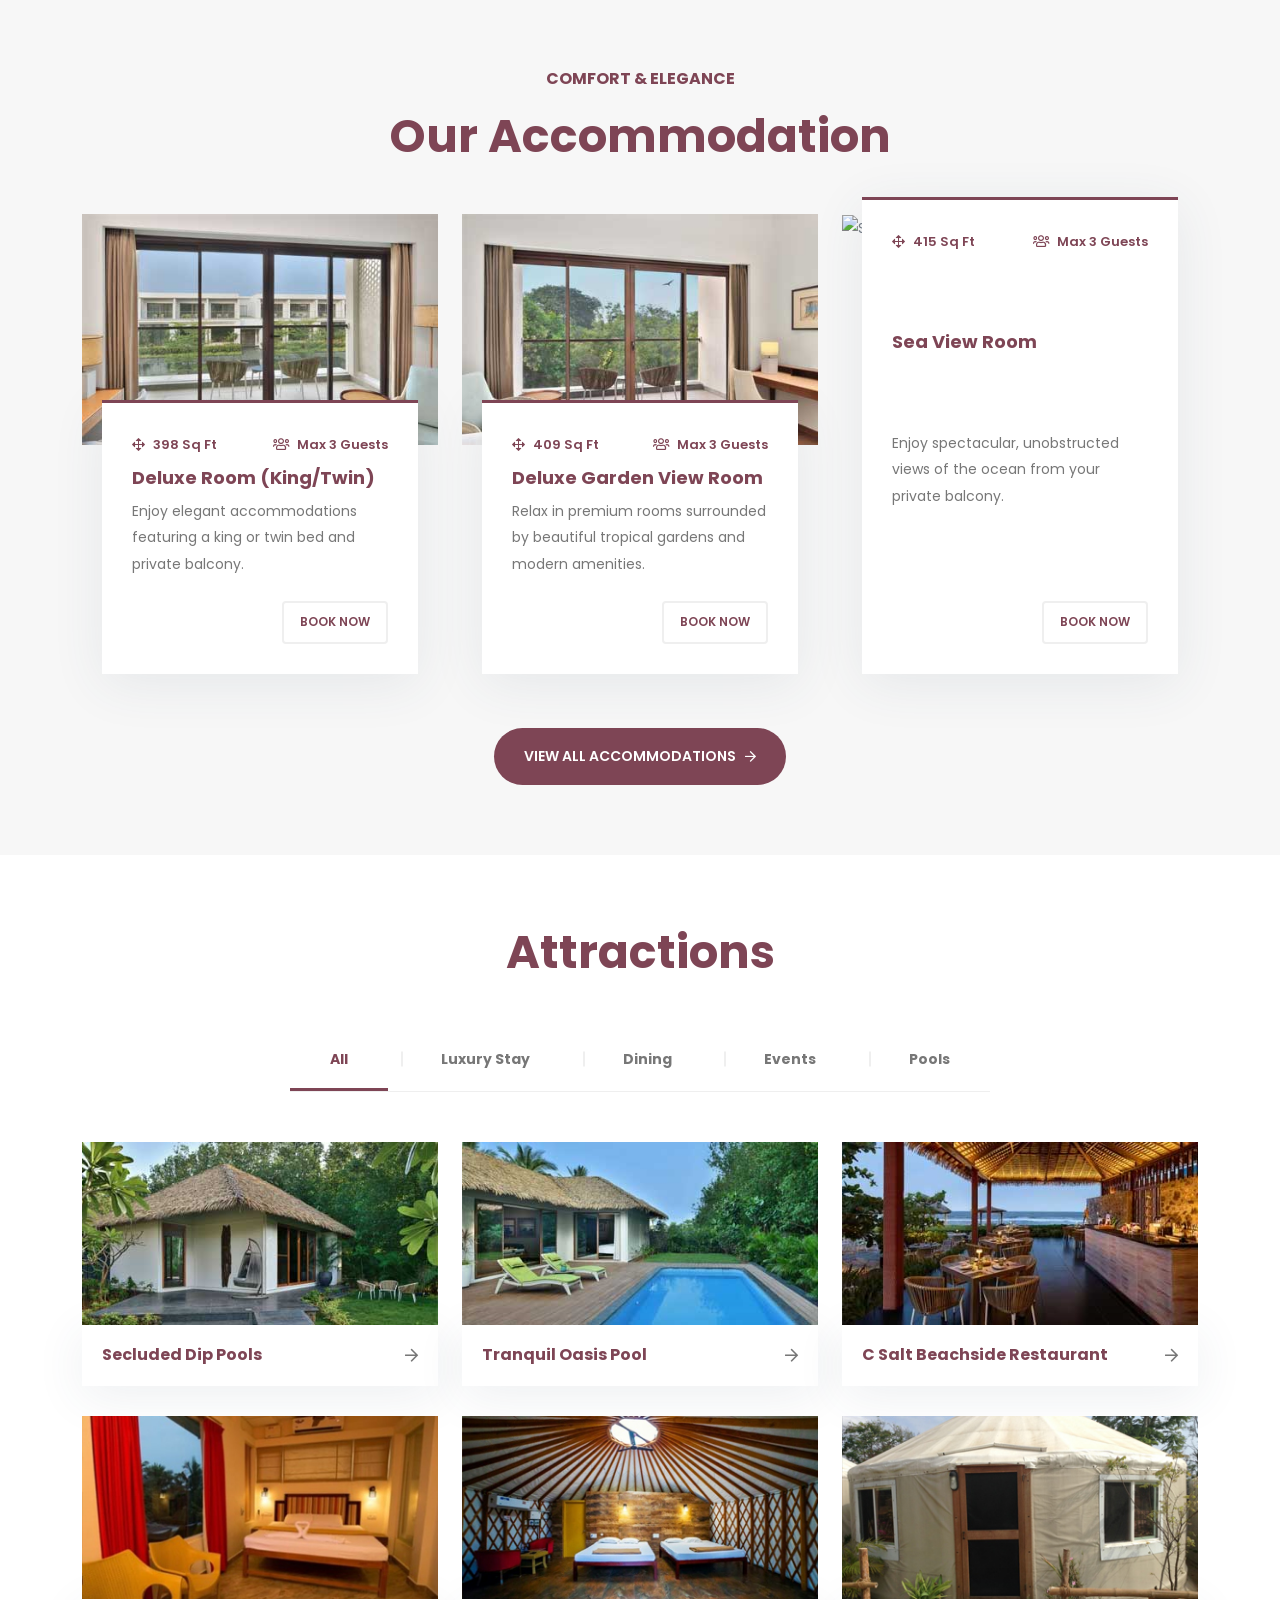
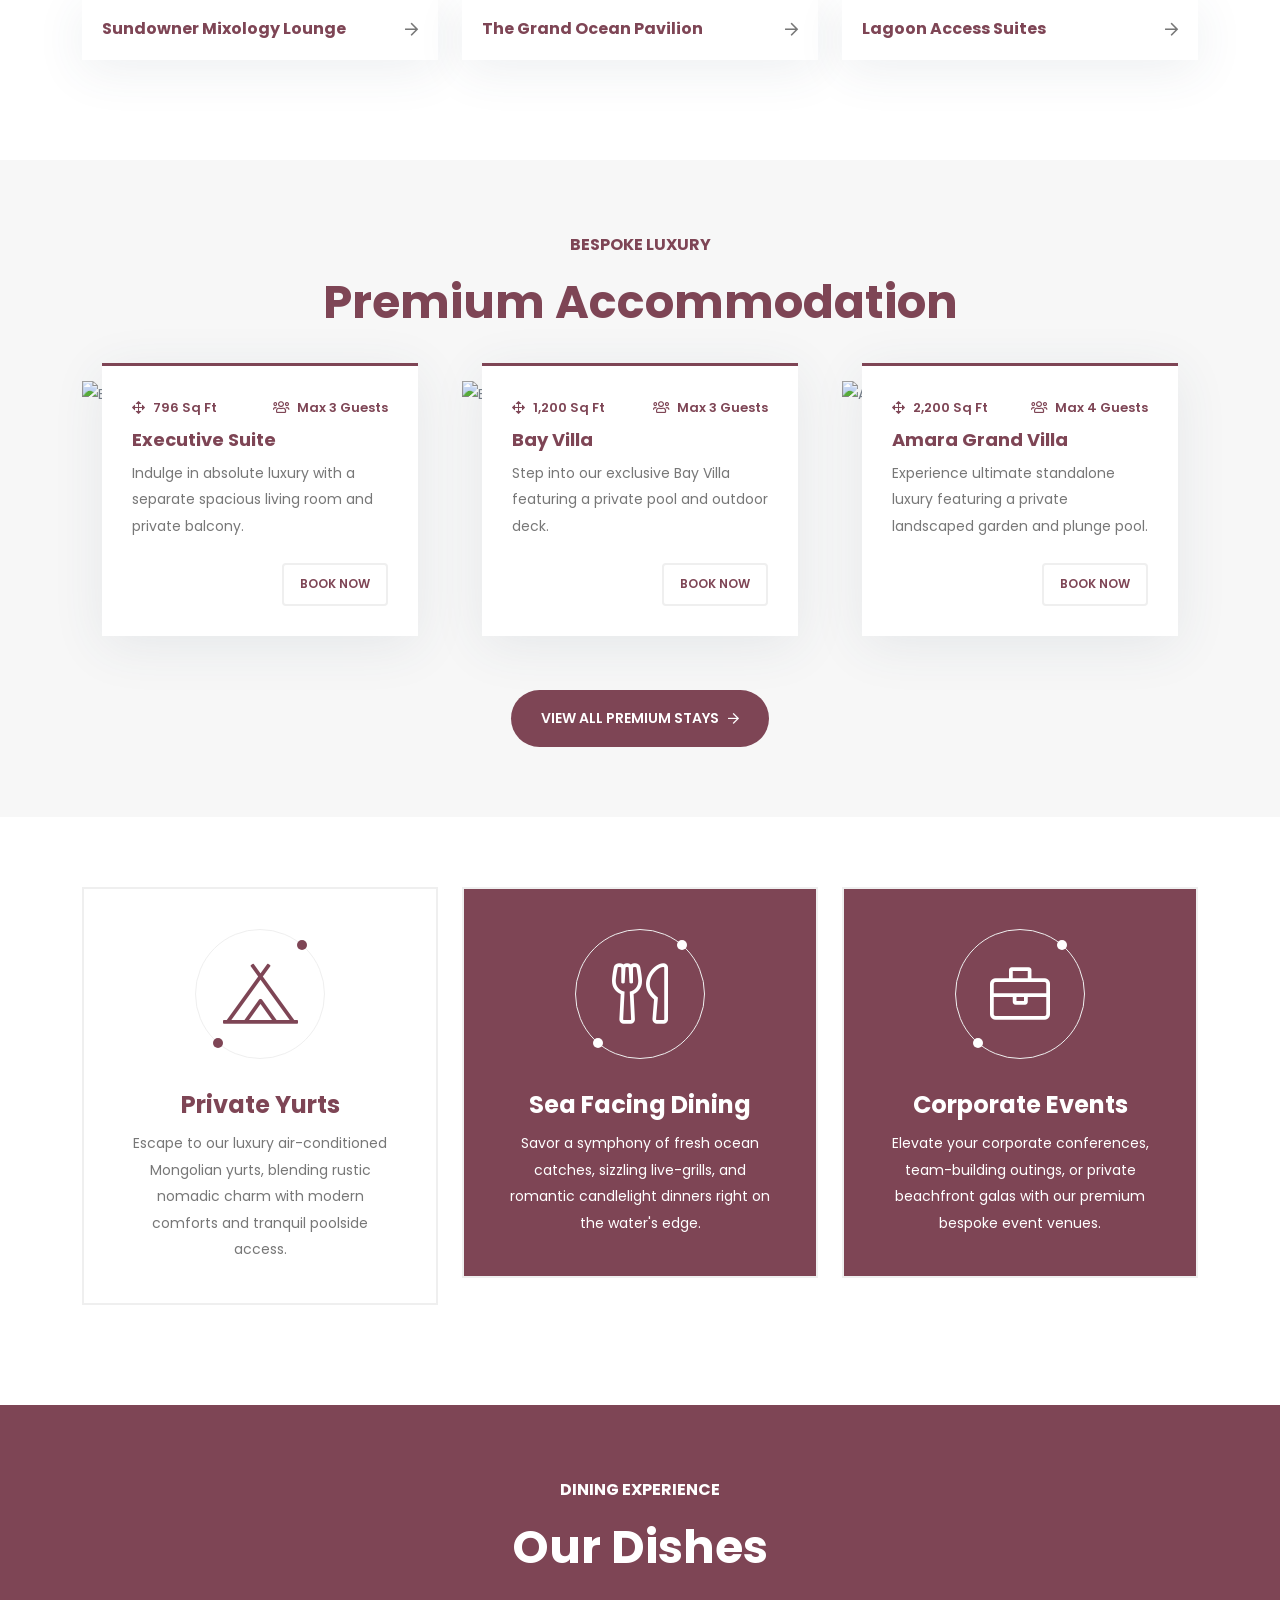
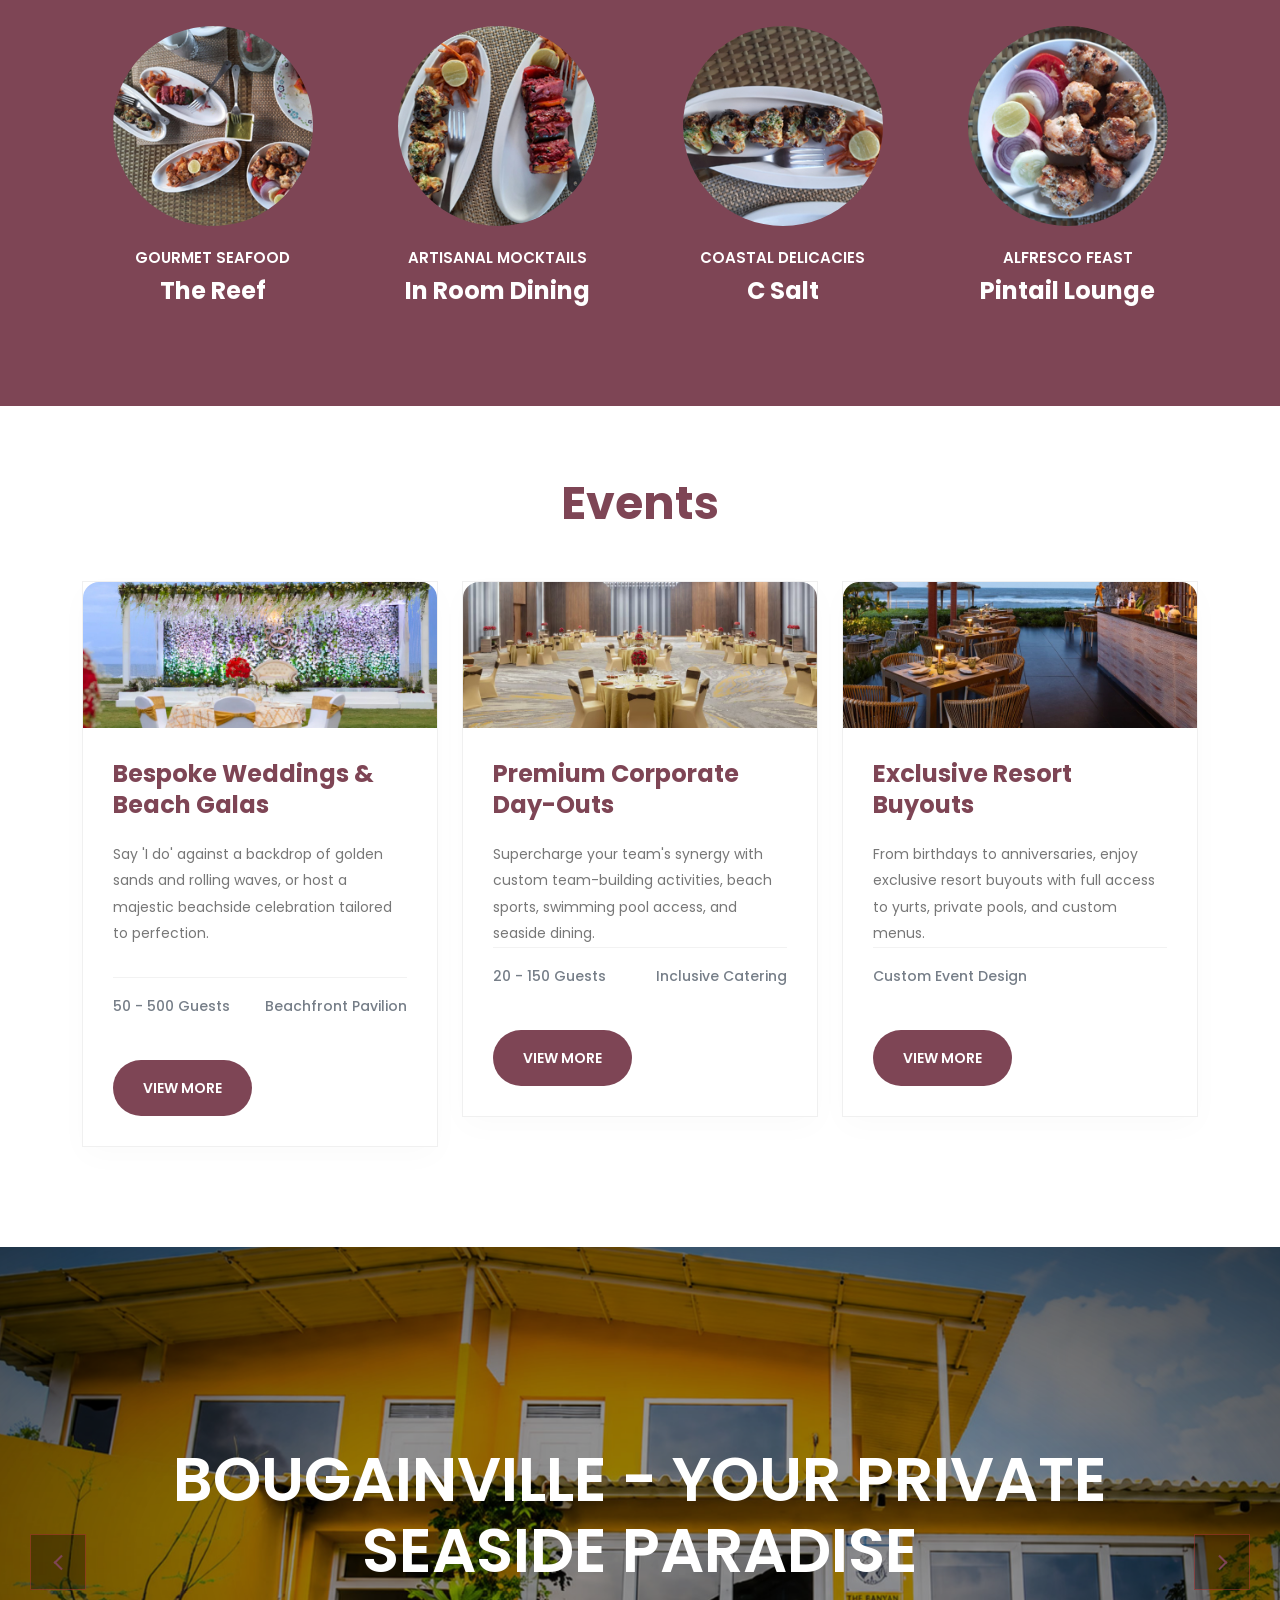
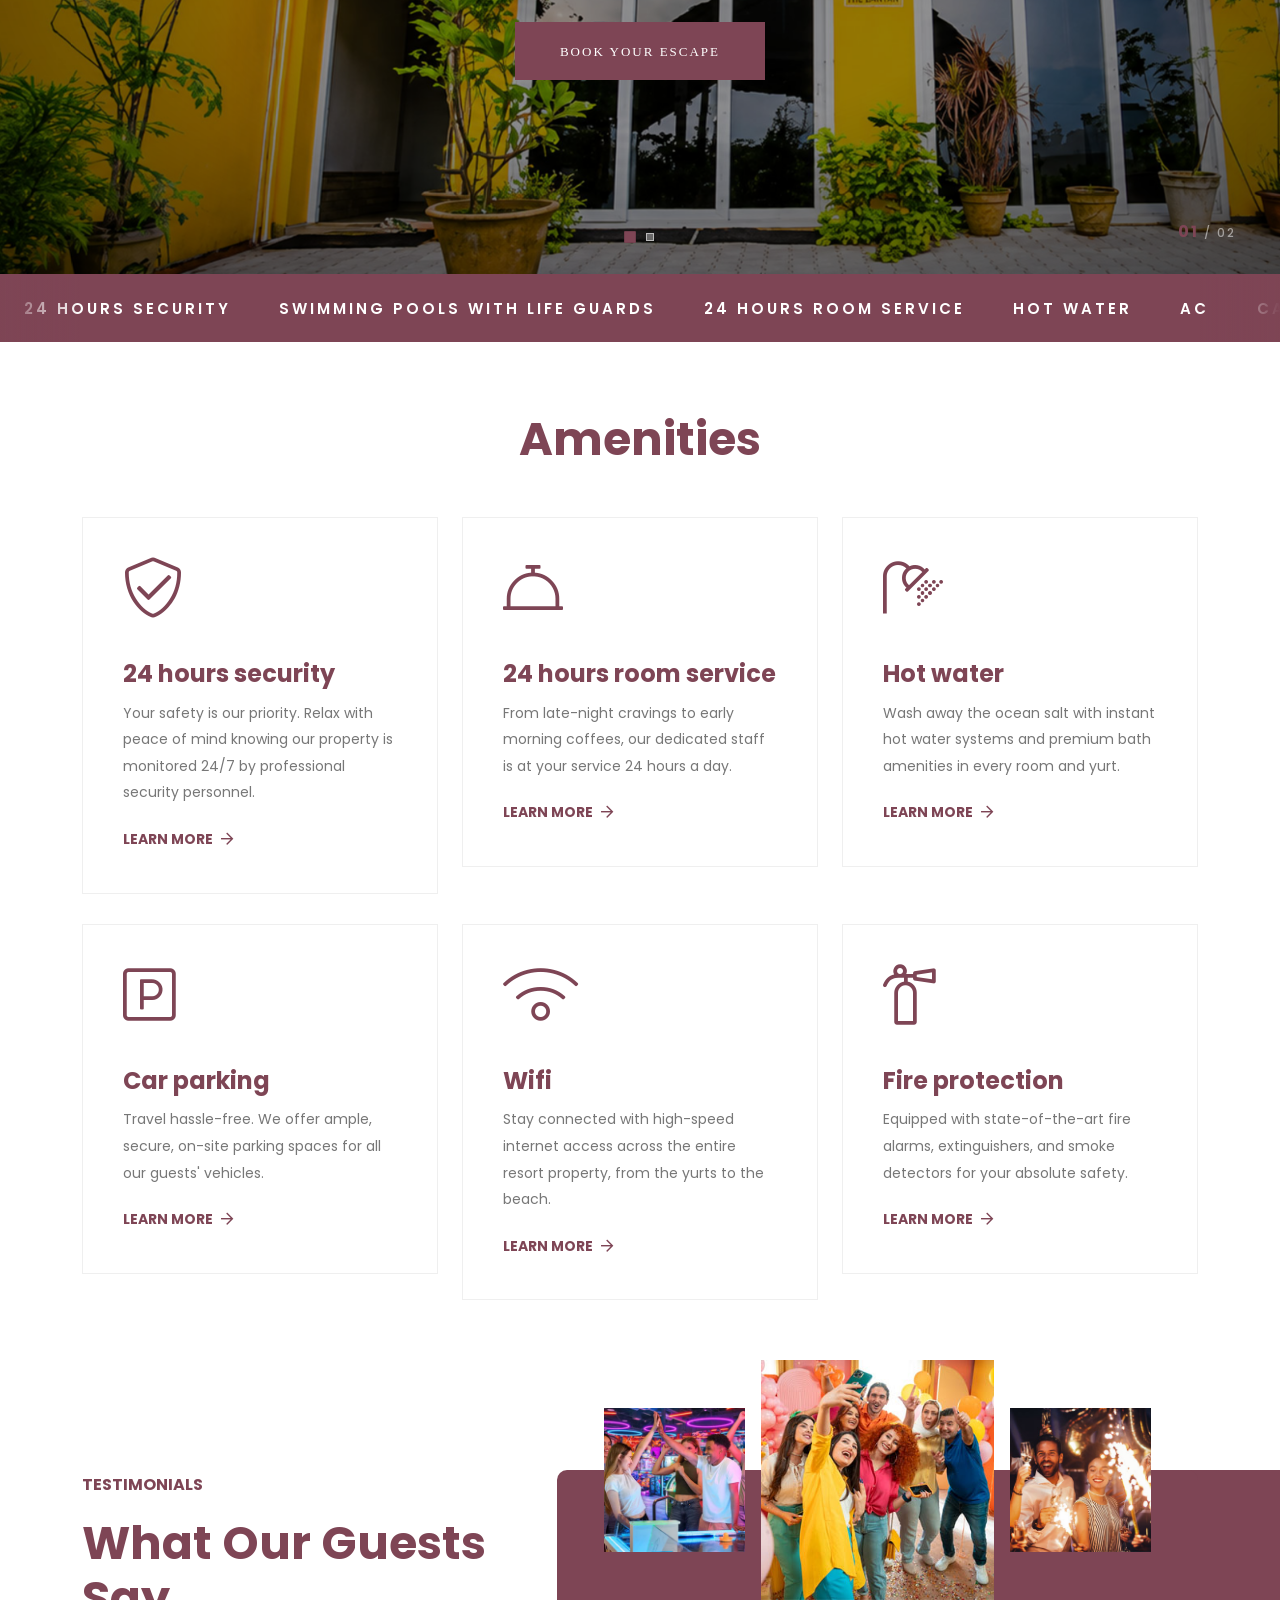
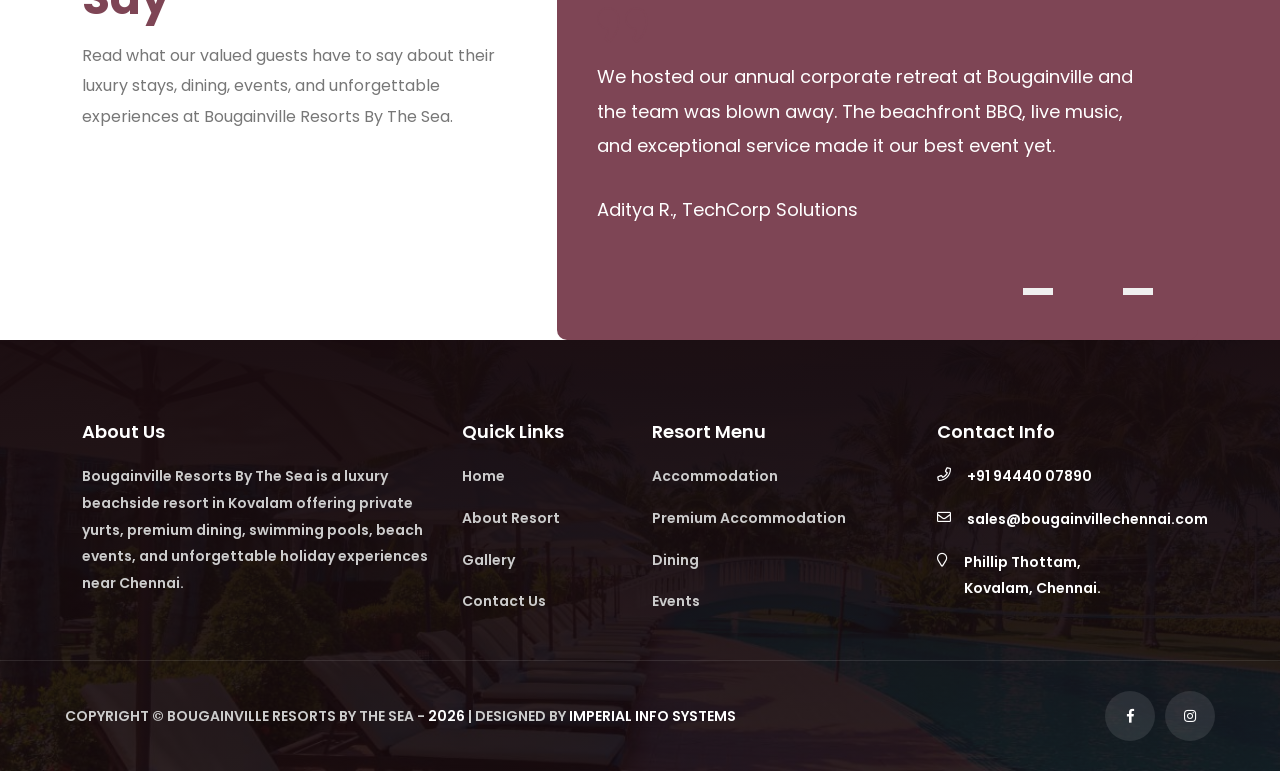
==== commit 0e92327e: "refactor: condense and simplify room and villa description text throughout the home page" ====
--- a/index.html
+++ b/index.html
@@ -834,8 +834,7 @@
                     <span class="sigma_post-date"><i class="far fa-users"></i> Max 3 Guests</span>
                   </div>
                   <h5><a href="contact-us.html">Deluxe Room (King/Twin)</a></h5>
-                  <p class="mt-2">Enjoy elegant accommodations featuring a plush king or twin bed, a dedicated
-                    workspace, and a private sit-out balcony overlooking the beautiful central resort fountain.</p>
+                  <p class="mt-2">Enjoy elegant accommodations featuring a king or twin bed and private balcony.</p>
                   <div class="d-flex align-items-center justify-content-between mt-4">
                     <span class="custom-primary" style="font-weight: 700; font-size: 16px;"><i class="far fa-bed"></i>
                       King / Twin</span>
@@ -858,8 +857,7 @@
                     <span class="sigma_post-date"><i class="far fa-users"></i> Max 3 Guests</span>
                   </div>
                   <h5><a href="contact-us.html">Deluxe Garden View Room</a></h5>
-                  <p class="mt-2">Relax in a peaceful environment surrounded by well-manicured tropical gardens.
-                    Features a private sit-out balcony, premium high-thread-count linens, and modern amenities.</p>
+                  <p class="mt-2">Relax in premium rooms surrounded by beautiful tropical gardens and modern amenities.</p>
                   <div class="d-flex align-items-center justify-content-between mt-4">
                     <span class="custom-primary" style="font-weight: 700; font-size: 16px;"><i class="far fa-bed"></i>
                       King Bed</span>
@@ -884,8 +882,7 @@
                     <span class="sigma_post-date"><i class="far fa-users"></i> Max 3 Guests</span>
                   </div>
                   <h5><a href="contact-us.html">Sea View Room</a></h5>
-                  <p class="mt-2">Wake up to spectacular, unobstructed views of the Bay of Bengal. Sip morning coffee on
-                    your private balcony with premium coastal interiors and a spacious walk-in shower.</p>
+                  <p class="mt-2">Enjoy spectacular, unobstructed views of the ocean from your private balcony.</p>
                   <div class="d-flex align-items-center justify-content-between mt-4">
                     <span class="custom-primary" style="font-weight: 700; font-size: 16px;"><i class="far fa-bed"></i>
                       King / Twin</span>
@@ -1024,8 +1021,7 @@
                     <span class="sigma_post-date"><i class="far fa-users"></i> Max 3 Guests</span>
                   </div>
                   <h5><a href="contact-us.html">Executive Suite</a></h5>
-                  <p class="mt-2">Indulge in absolute luxury. Features a separate spacious living room, master bedroom
-                    with custom bedding, and a private balcony overlooking the resort pool and the ocean.</p>
+                  <p class="mt-2">Indulge in absolute luxury with a separate spacious living room and private balcony.</p>
                   <div class="d-flex align-items-center justify-content-between mt-4">
                     <span class="custom-primary" style="font-weight: 700; font-size: 16px;"><i class="far fa-bed"></i>
                       King Bed</span>
@@ -1050,8 +1046,7 @@
                     <span class="sigma_post-date"><i class="far fa-users"></i> Max 3 Guests</span>
                   </div>
                   <h5><a href="contact-us.html">Bay Villa</a></h5>
-                  <p class="mt-2">Step into our exclusive Bay Villa, offering complete privacy and direct views of the
-                    beach. Includes private pool access, a spacious outdoor deck, and customized resort services.</p>
+                  <p class="mt-2">Step into our exclusive Bay Villa featuring a private pool and outdoor deck.</p>
                   <div class="d-flex align-items-center justify-content-between mt-4">
                     <span class="custom-primary" style="font-weight: 700; font-size: 16px;"><i class="far fa-bed"></i>
                       King Bed</span>
@@ -1076,9 +1071,7 @@
                     <span class="sigma_post-date"><i class="far fa-users"></i> Max 4 Guests</span>
                   </div>
                   <h5><a href="contact-us.html">Amara Grand Villa</a></h5>
-                  <p class="mt-2">Experience the absolute epitome of luxury. A standalone private retreat featuring a
-                    private landscaped garden, outdoor dining area, private plunge pool, and master bedroom with spa
-                    bath.</p>
+                  <p class="mt-2">Experience ultimate standalone luxury featuring a private landscaped garden and plunge pool.</p>
                   <div class="d-flex align-items-center justify-content-between mt-4">
                     <span class="custom-primary" style="font-weight: 700; font-size: 16px;"><i class="far fa-bed"></i>
                       King Bed</span>
@@ -1118,7 +1111,7 @@
                 <div class="sigma_service-body">
                   <h5>Private Yurts</h5>
                   <p>Escape to our luxury air-conditioned Mongolian yurts, blending rustic nomadic charm with
-                    state-of-the-art comforts and tranquil poolside access.</p>
+                    modern comforts and tranquil poolside access.</p>
                 </div>
               </a>
             </div>
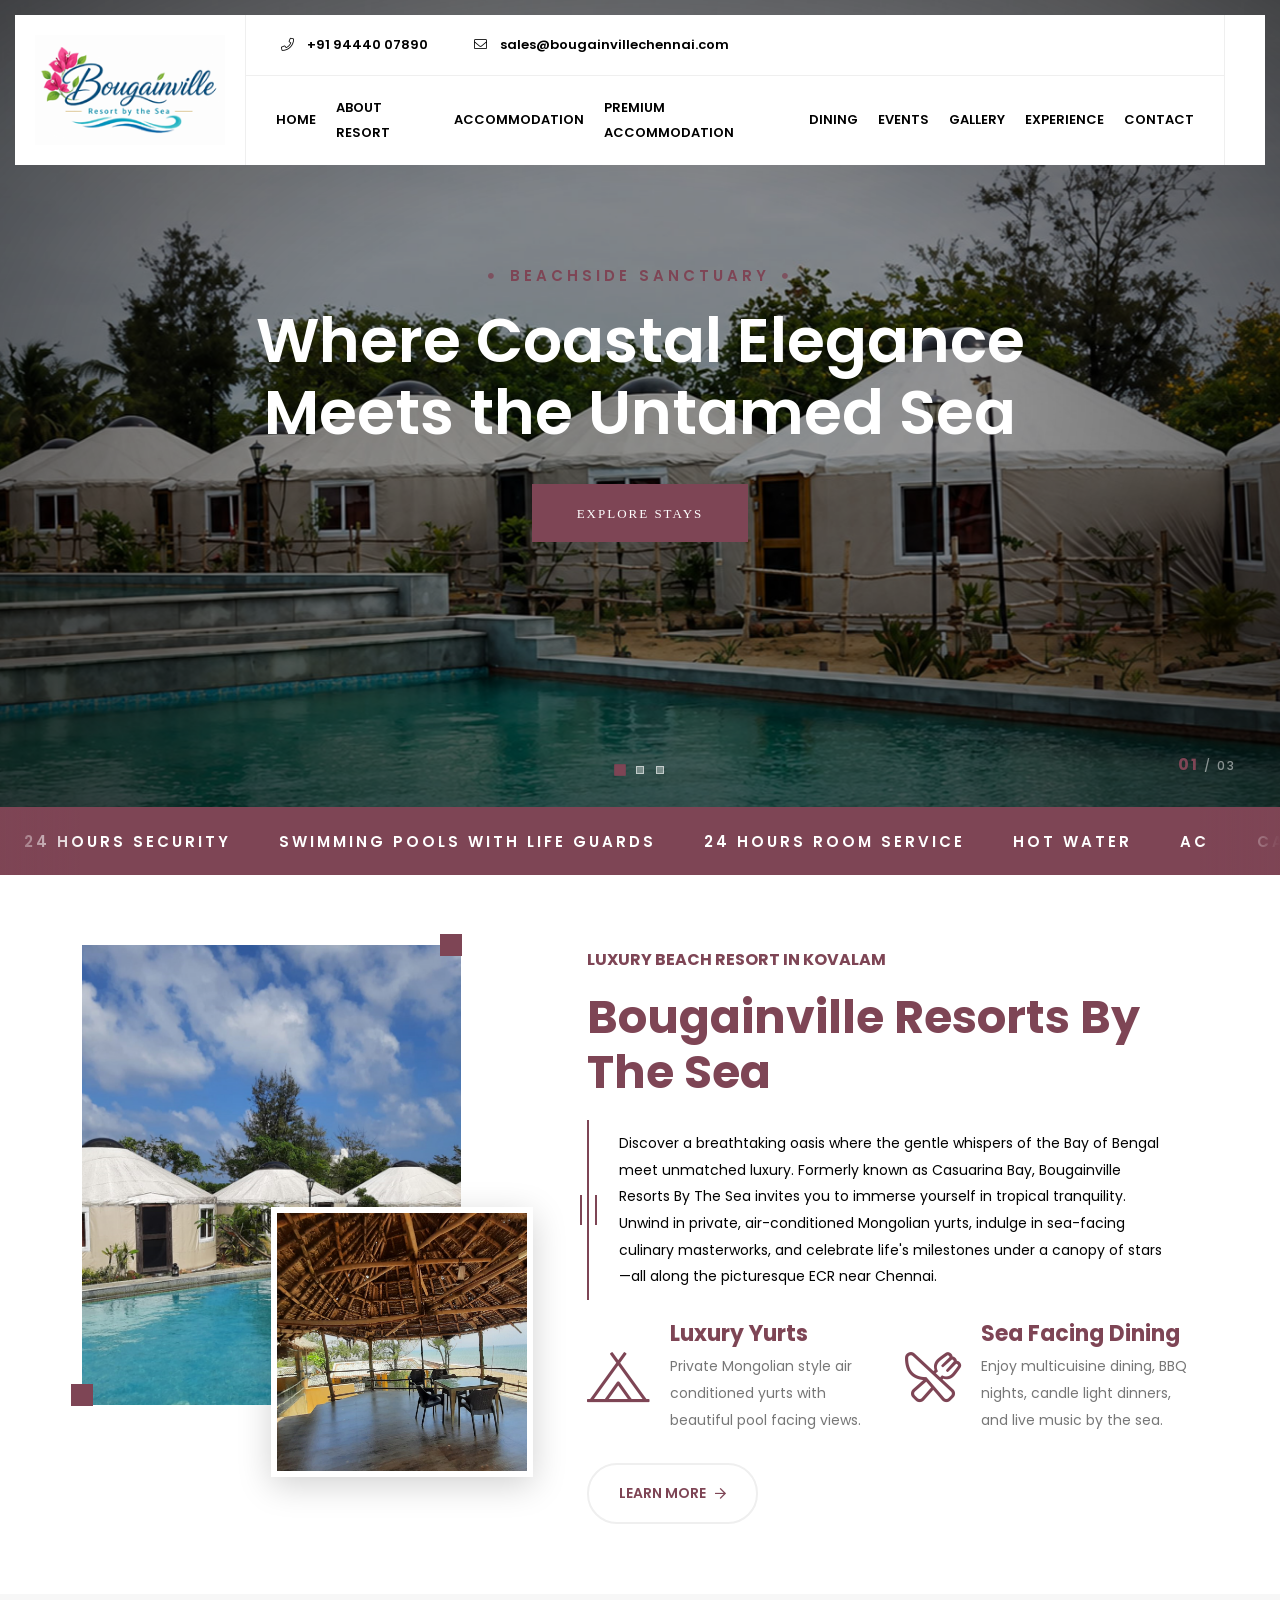
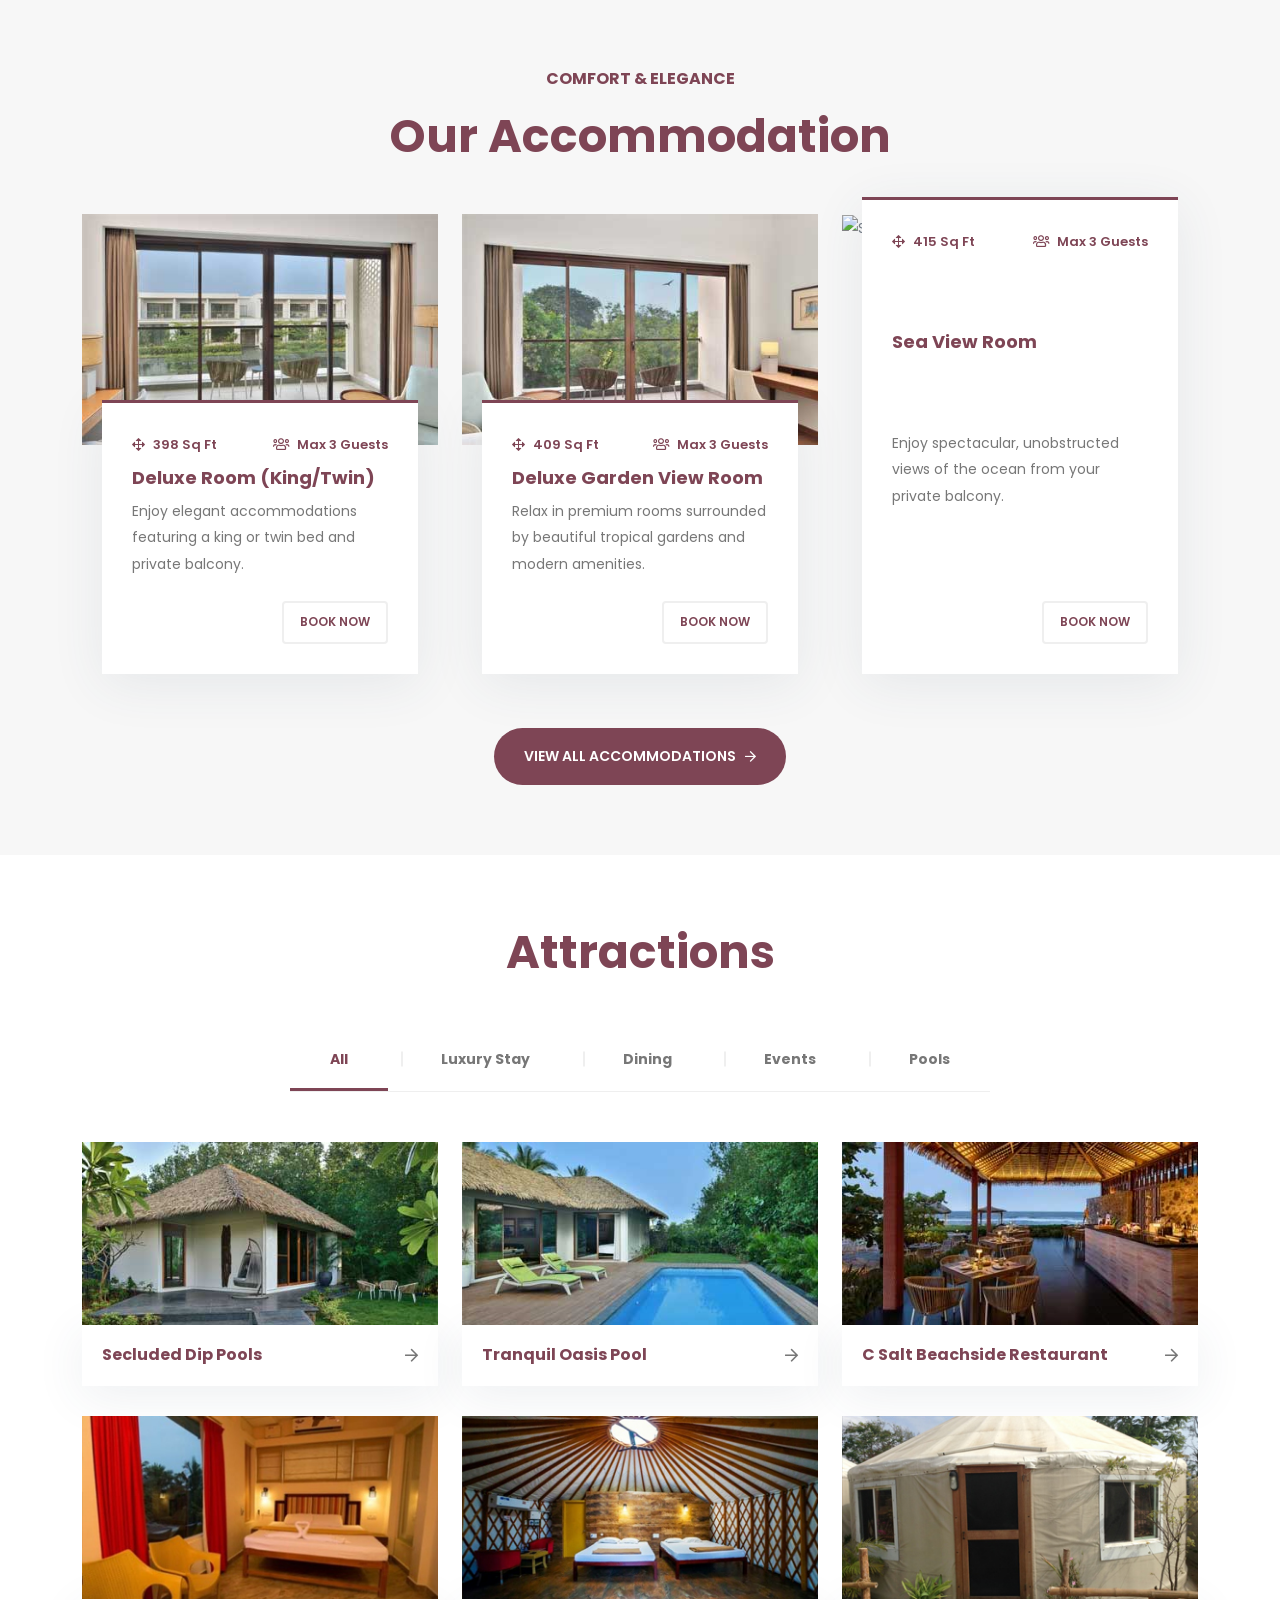
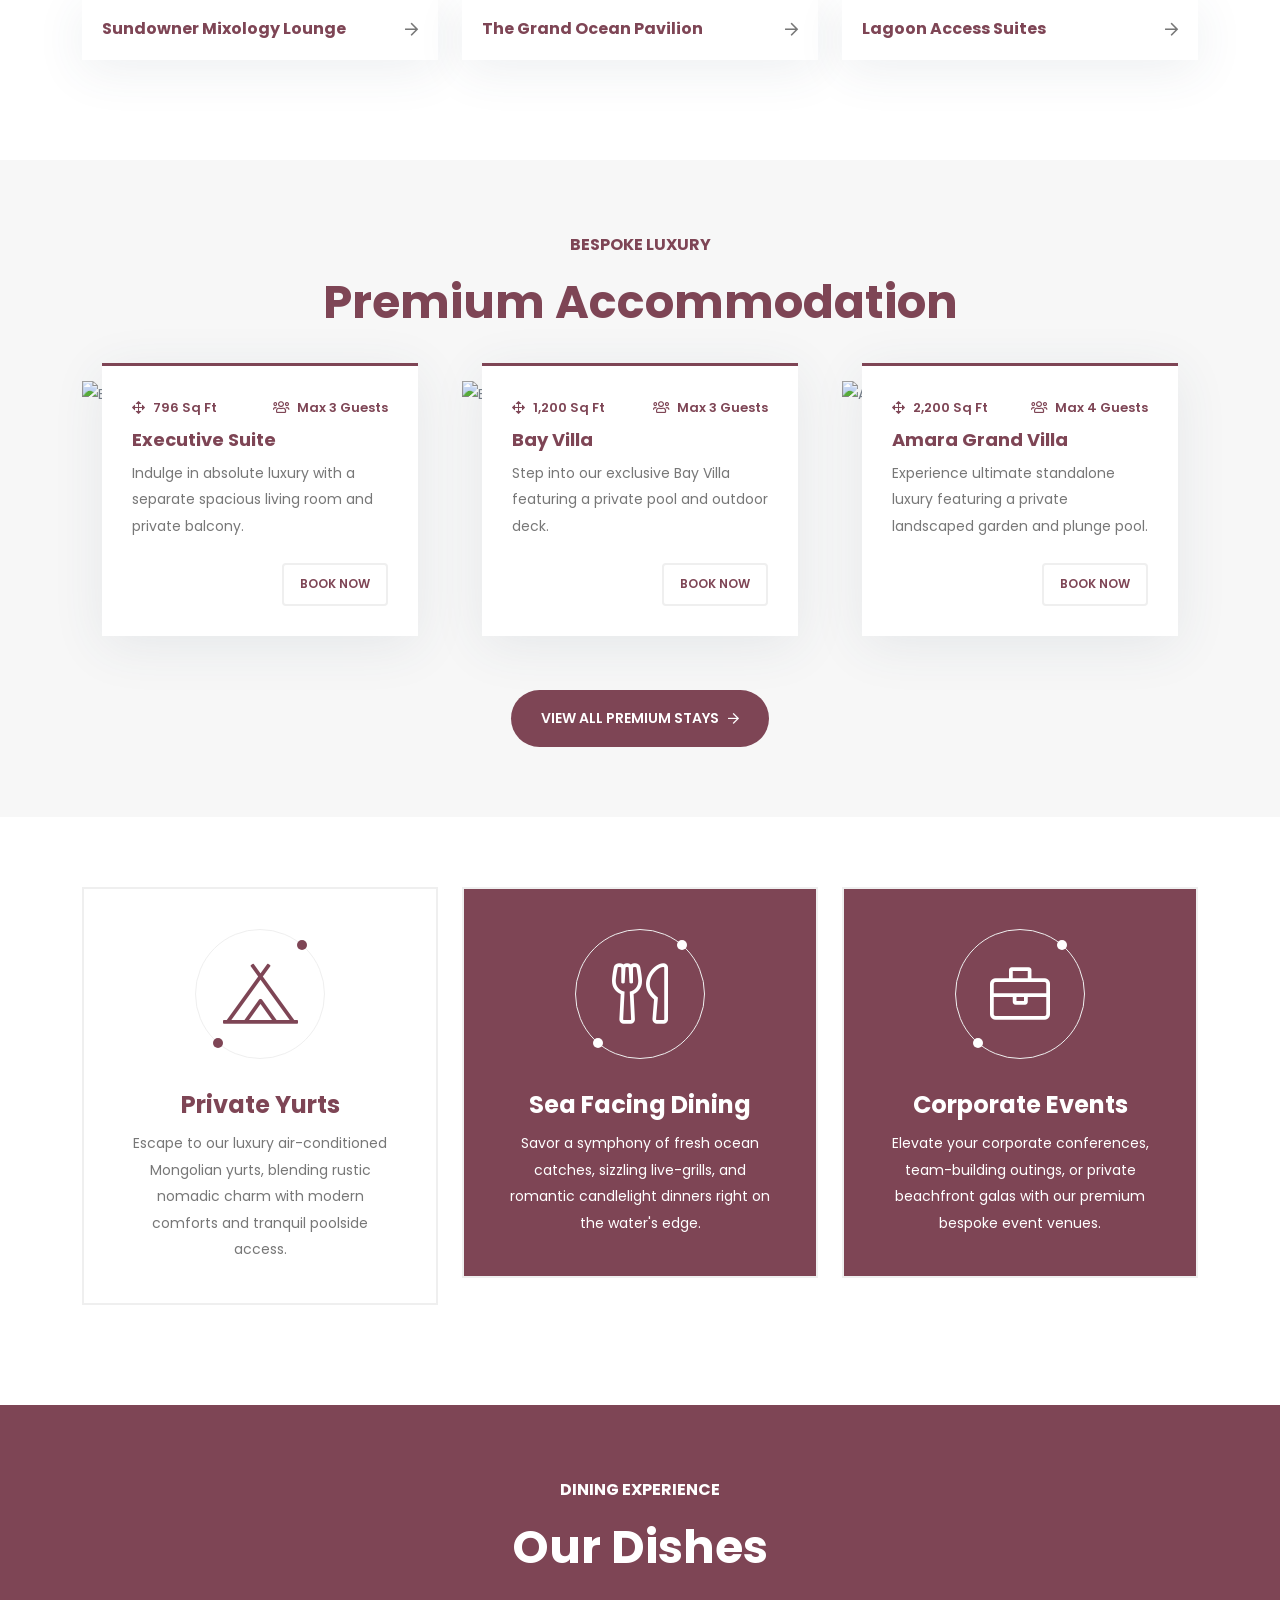
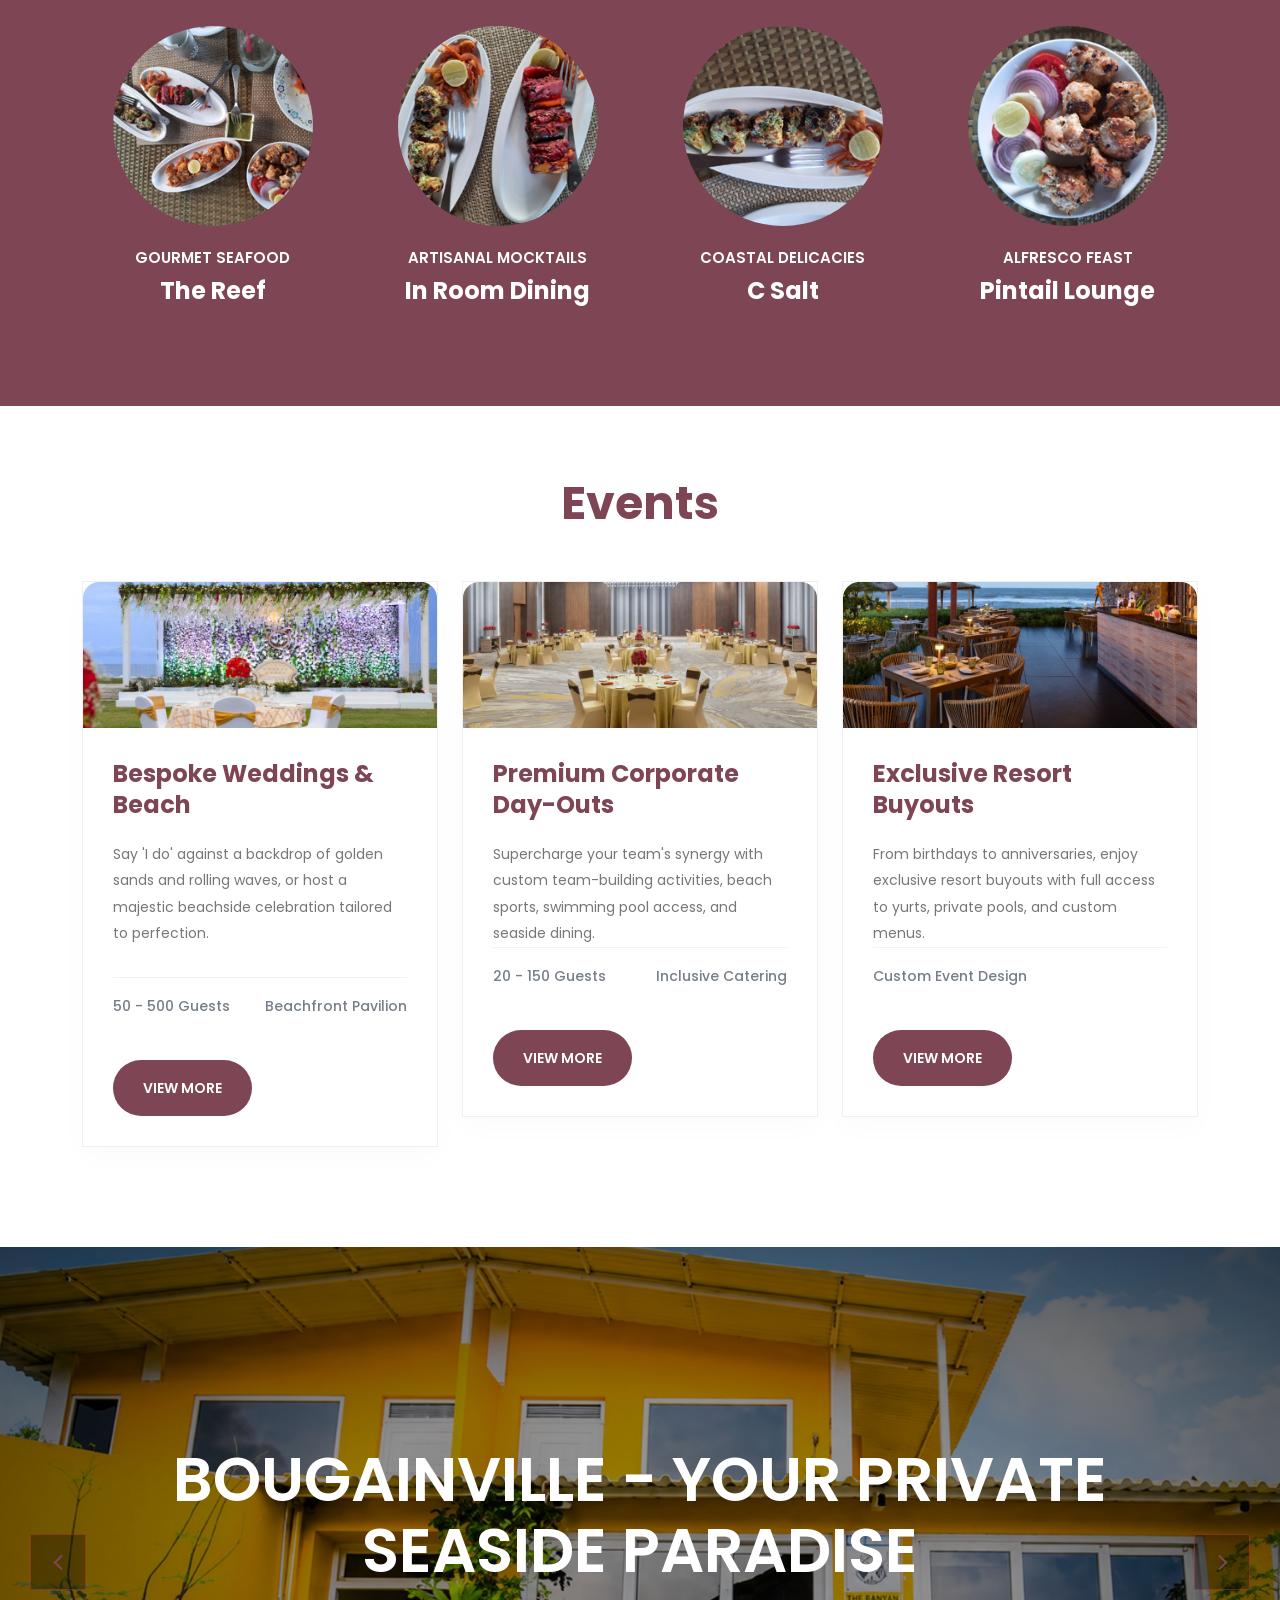
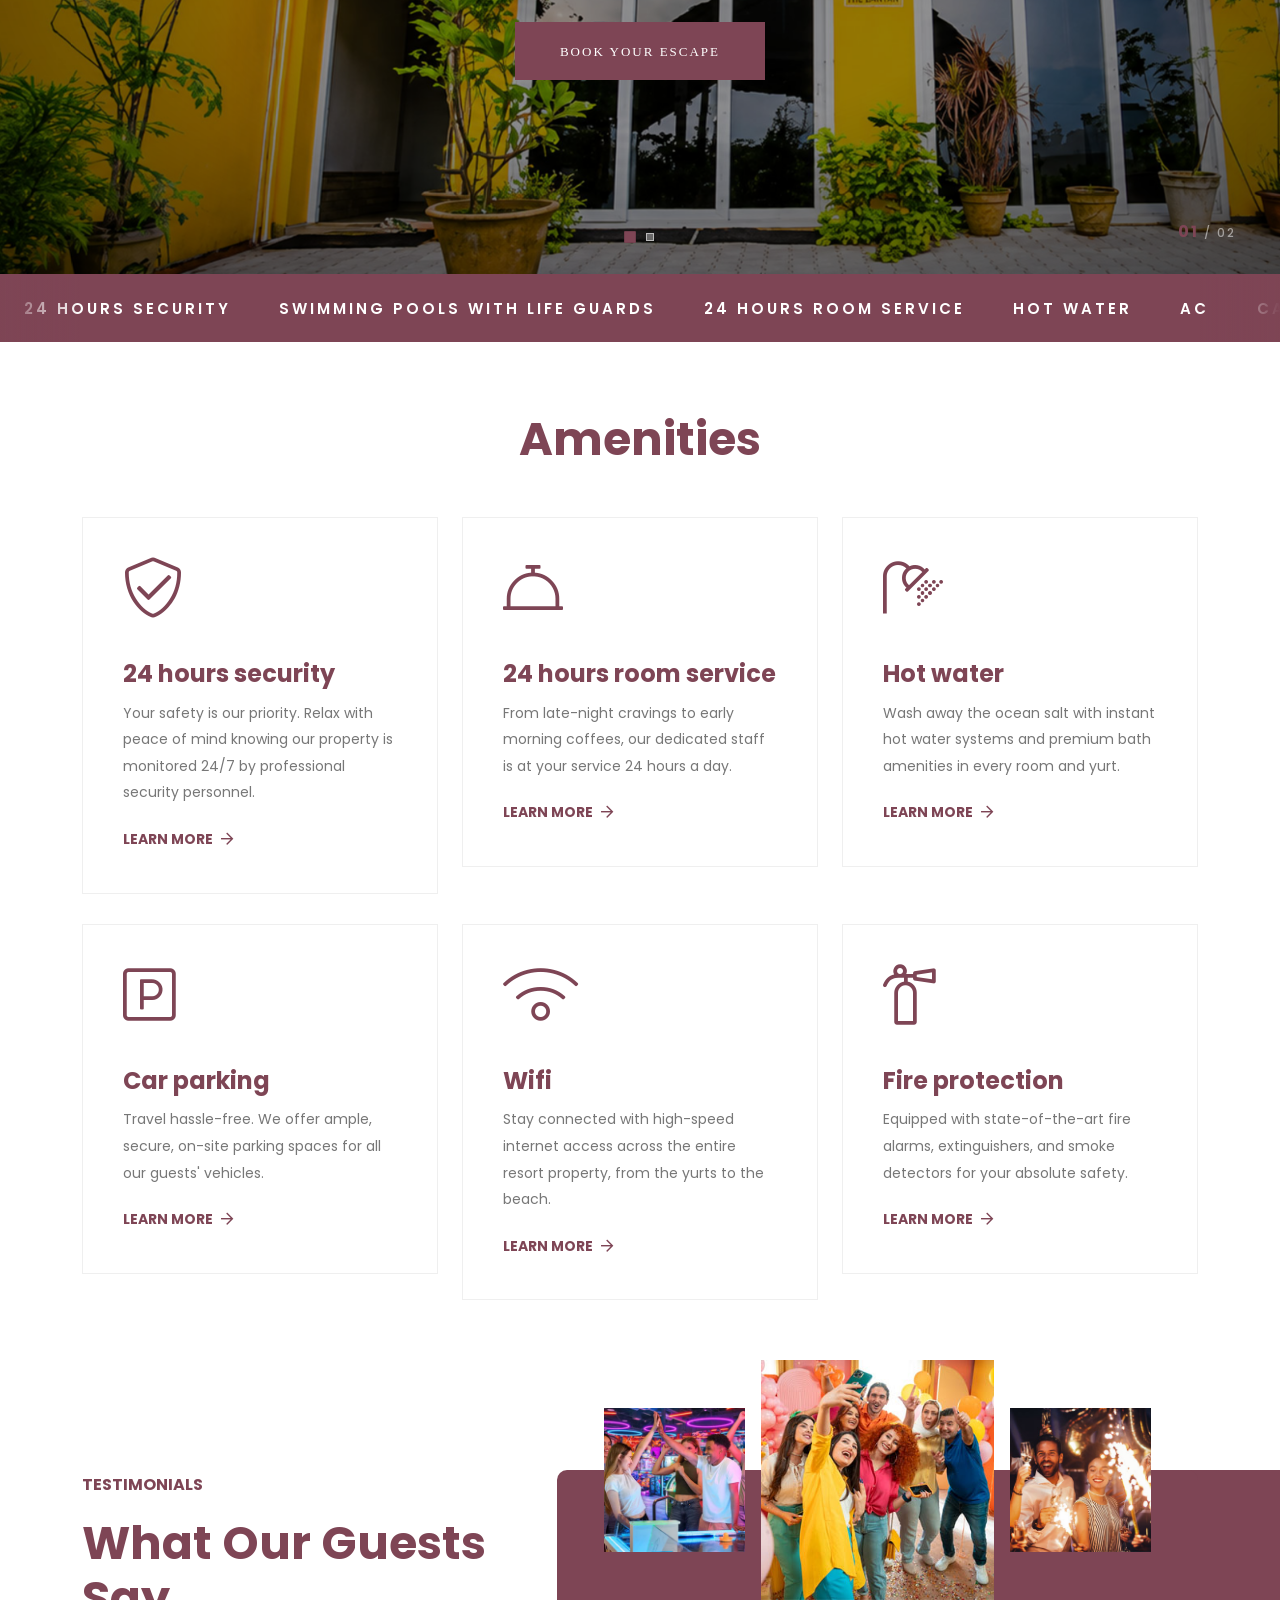
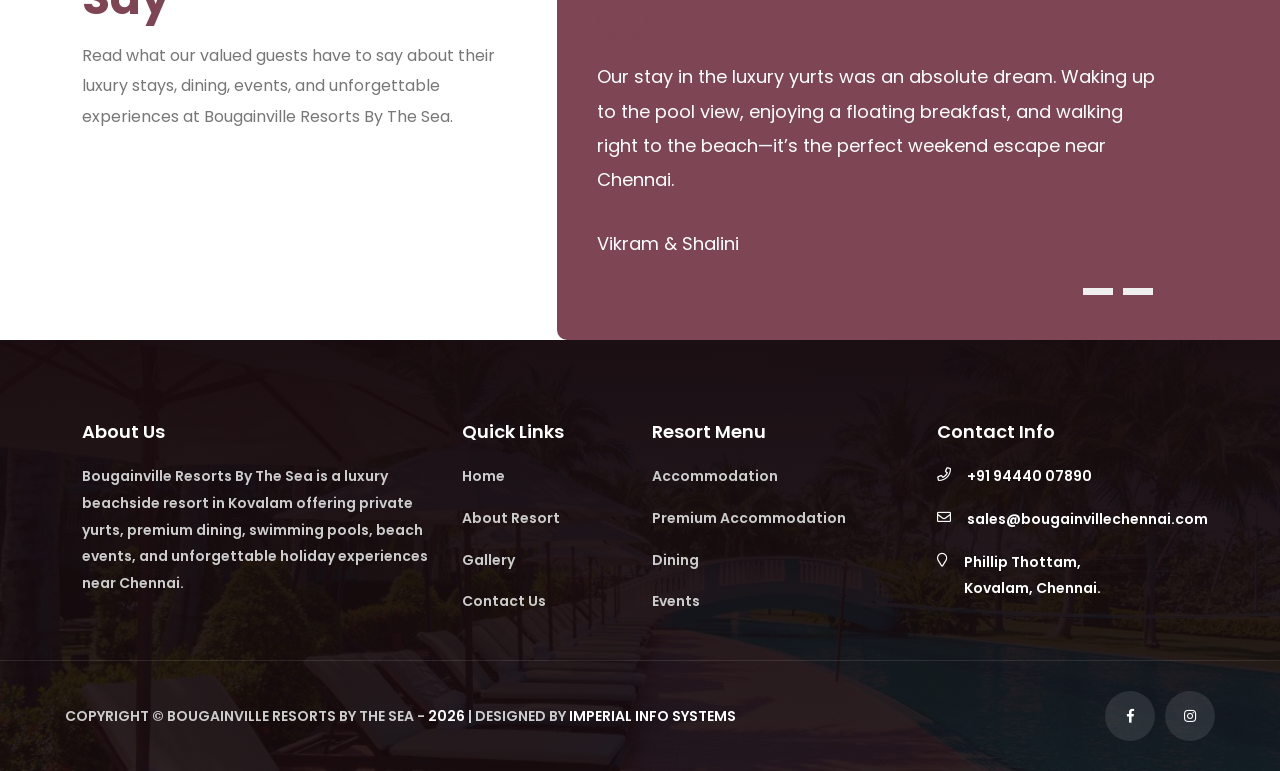
==== commit 6bb48e9f: "docs: shorten Bespoke Weddings & Beach Galas title in index.html" ====
--- a/index.html
+++ b/index.html
@@ -1253,7 +1253,7 @@
                   </div>
                   <div class="sigma_service-body">
                     <h5>
-                      <a href="events.html">Bespoke Weddings & Beach Galas</a>
+                      <a href="events.html">Bespoke Weddings & Beach</a>
                     </h5>
                     <p>Say 'I do' against a backdrop of golden sands and rolling waves, or host a majestic beachside
                       celebration tailored to perfection.</p>
--- a/assets/css/style.css
+++ b/assets/css/style.css
@@ -10283,6 +10283,10 @@
   padding-top: 70px;
 }
 
+.preee-sectioo{
+  padding: 0px 0px 40px!important;
+}
+
 @media(max-width:767px){
   .header-3 .sigma_logo-wrapper{
     border-right: 0px;
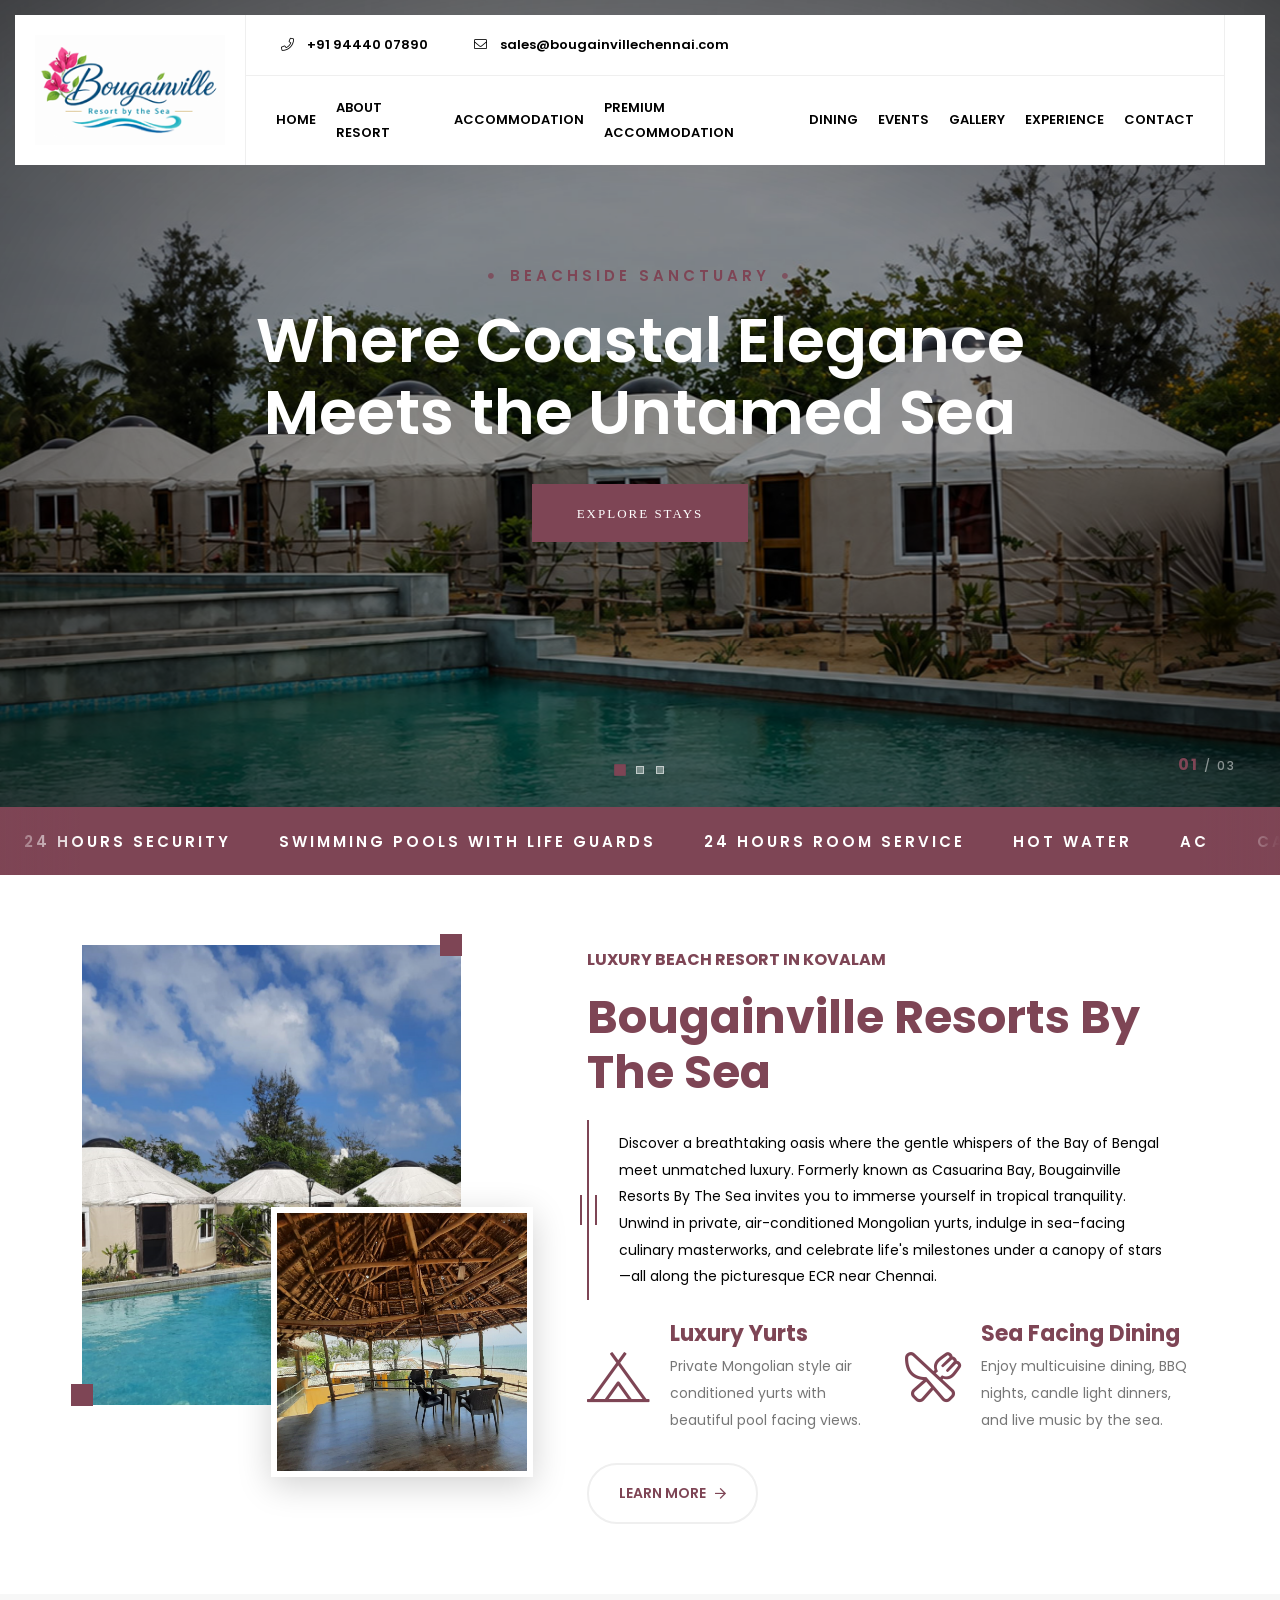
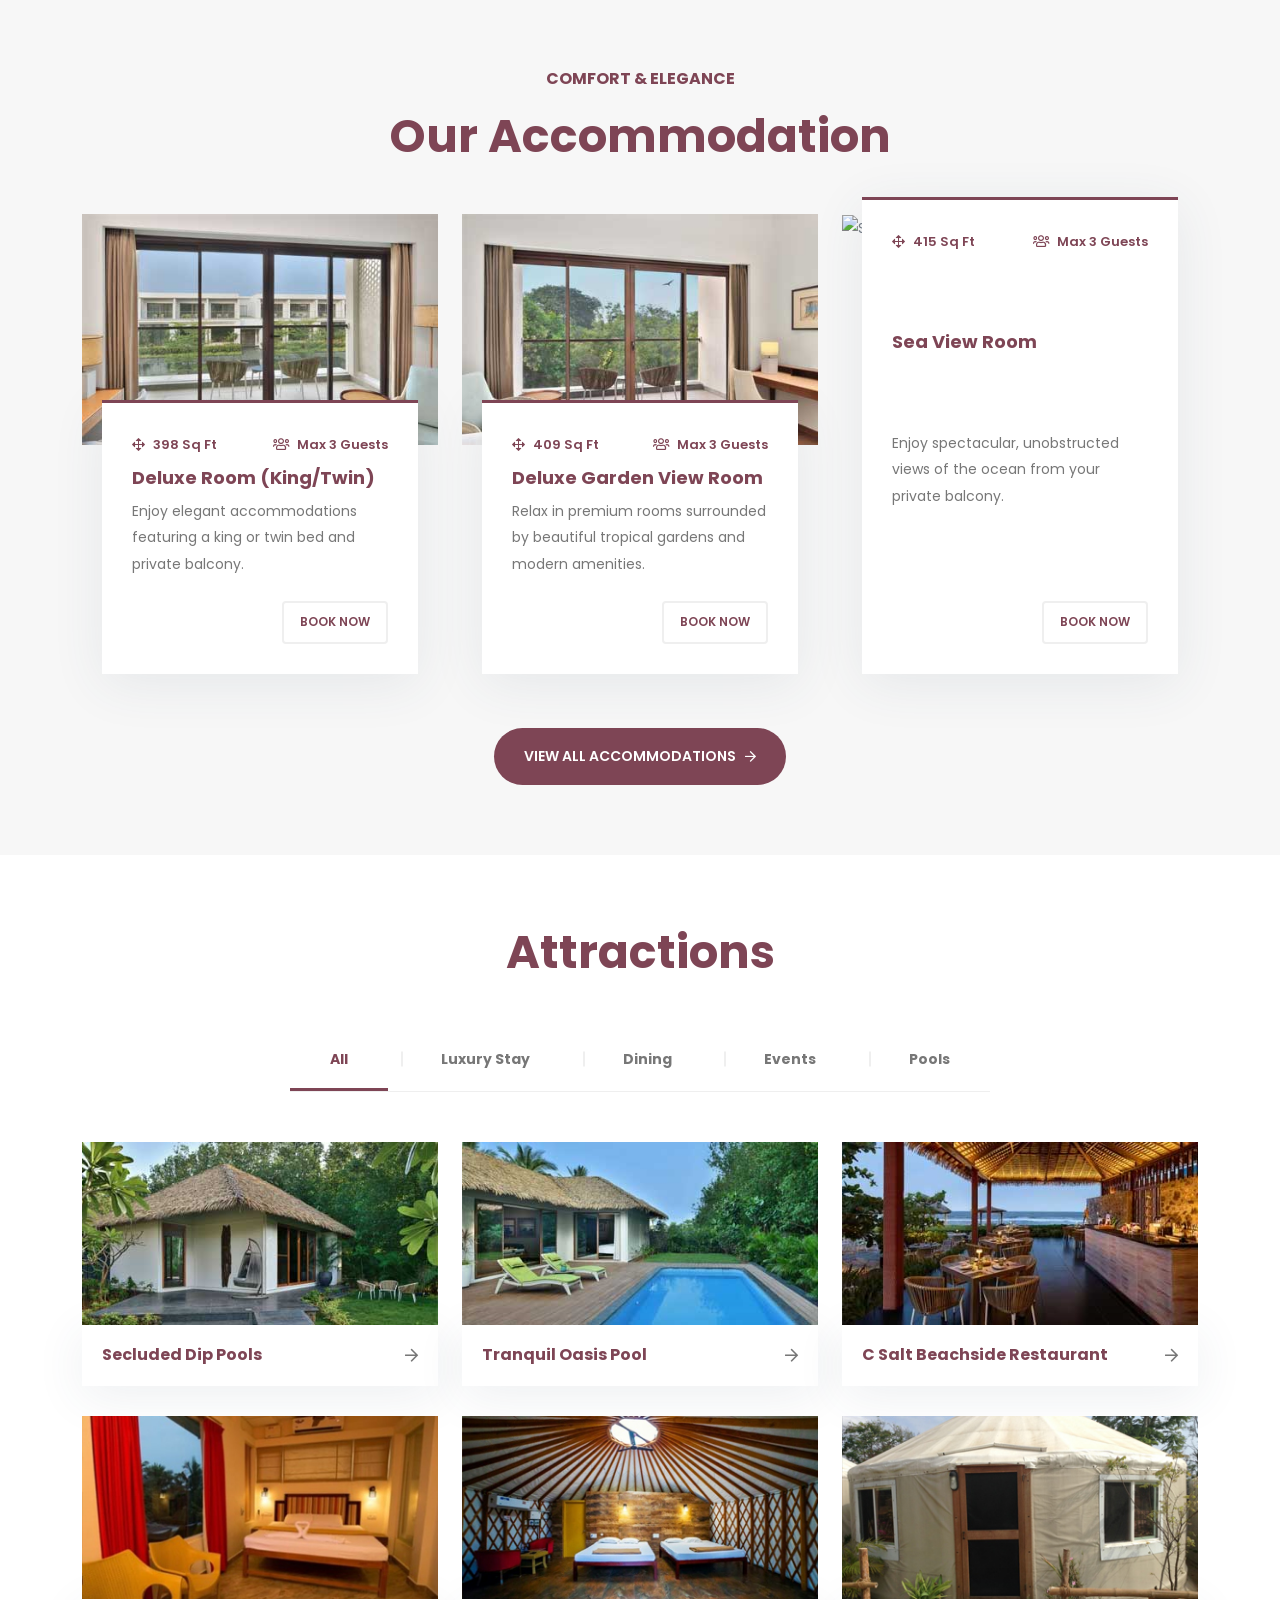
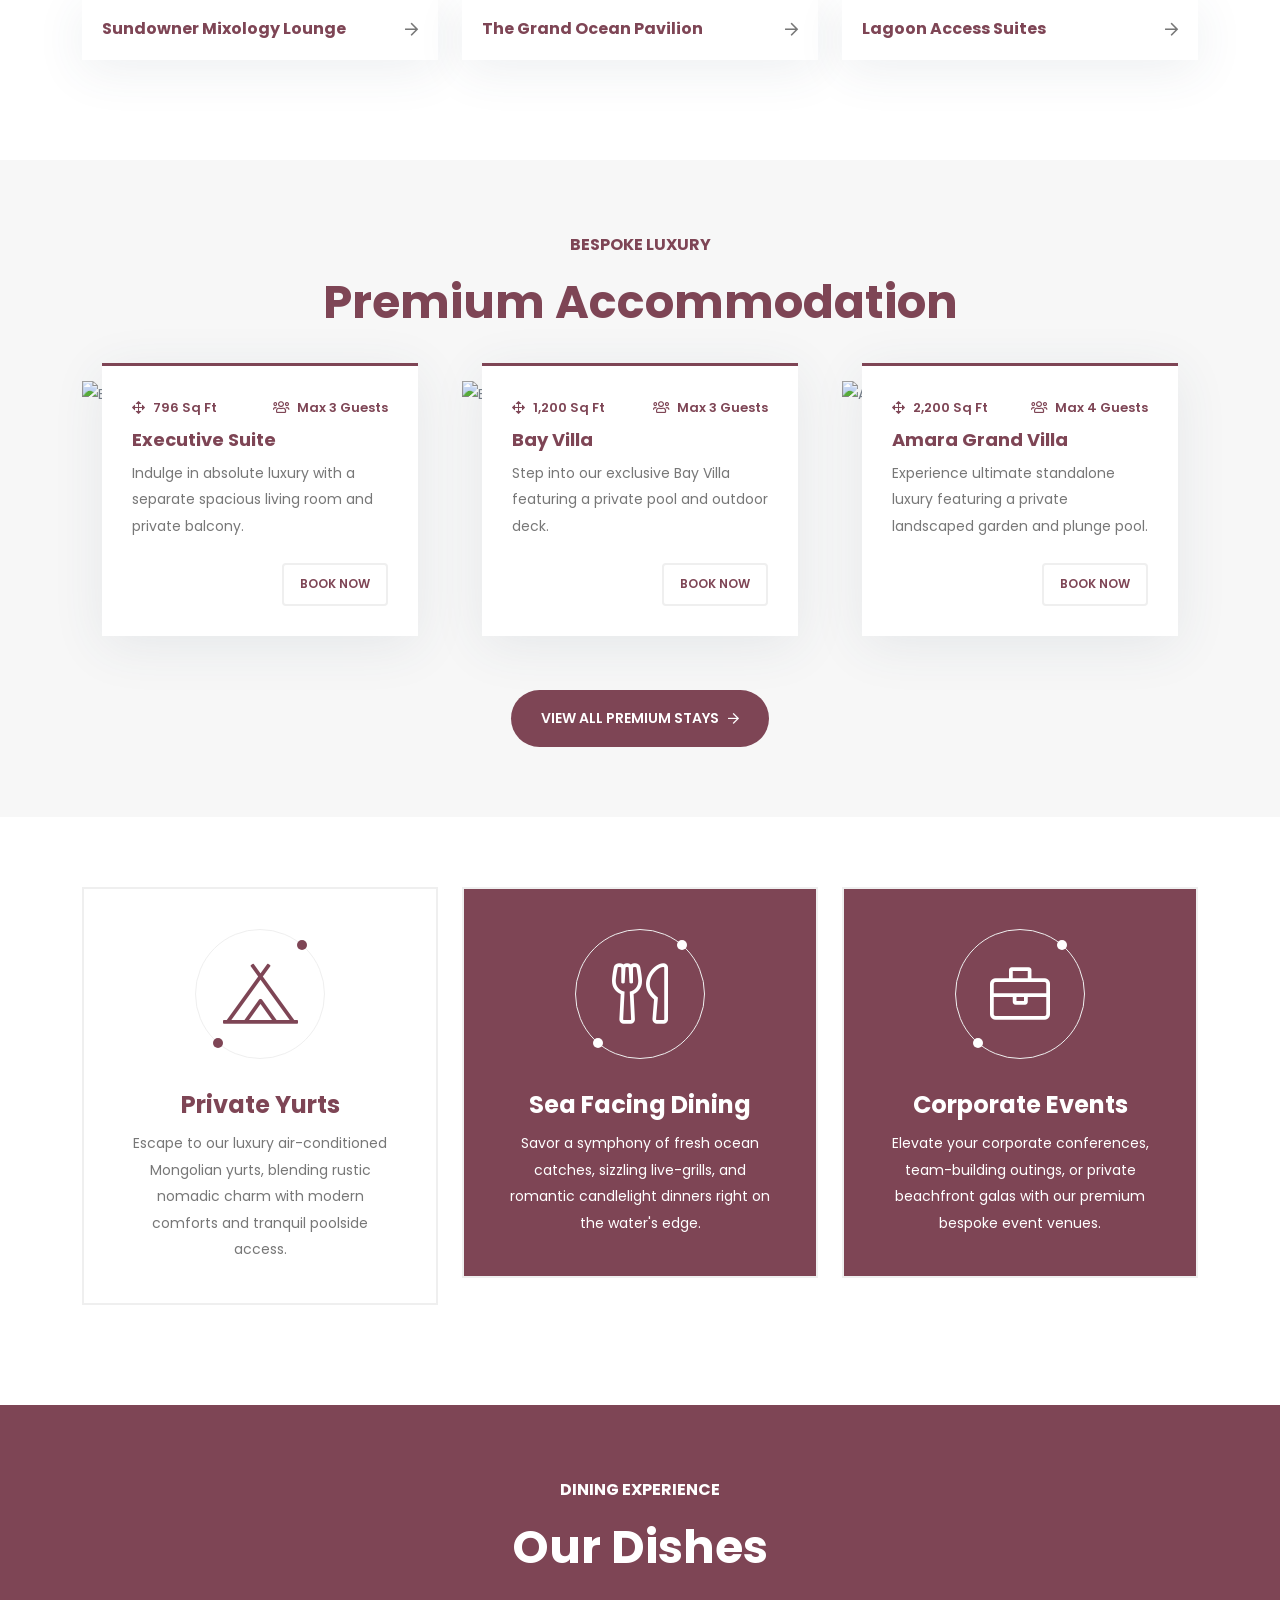
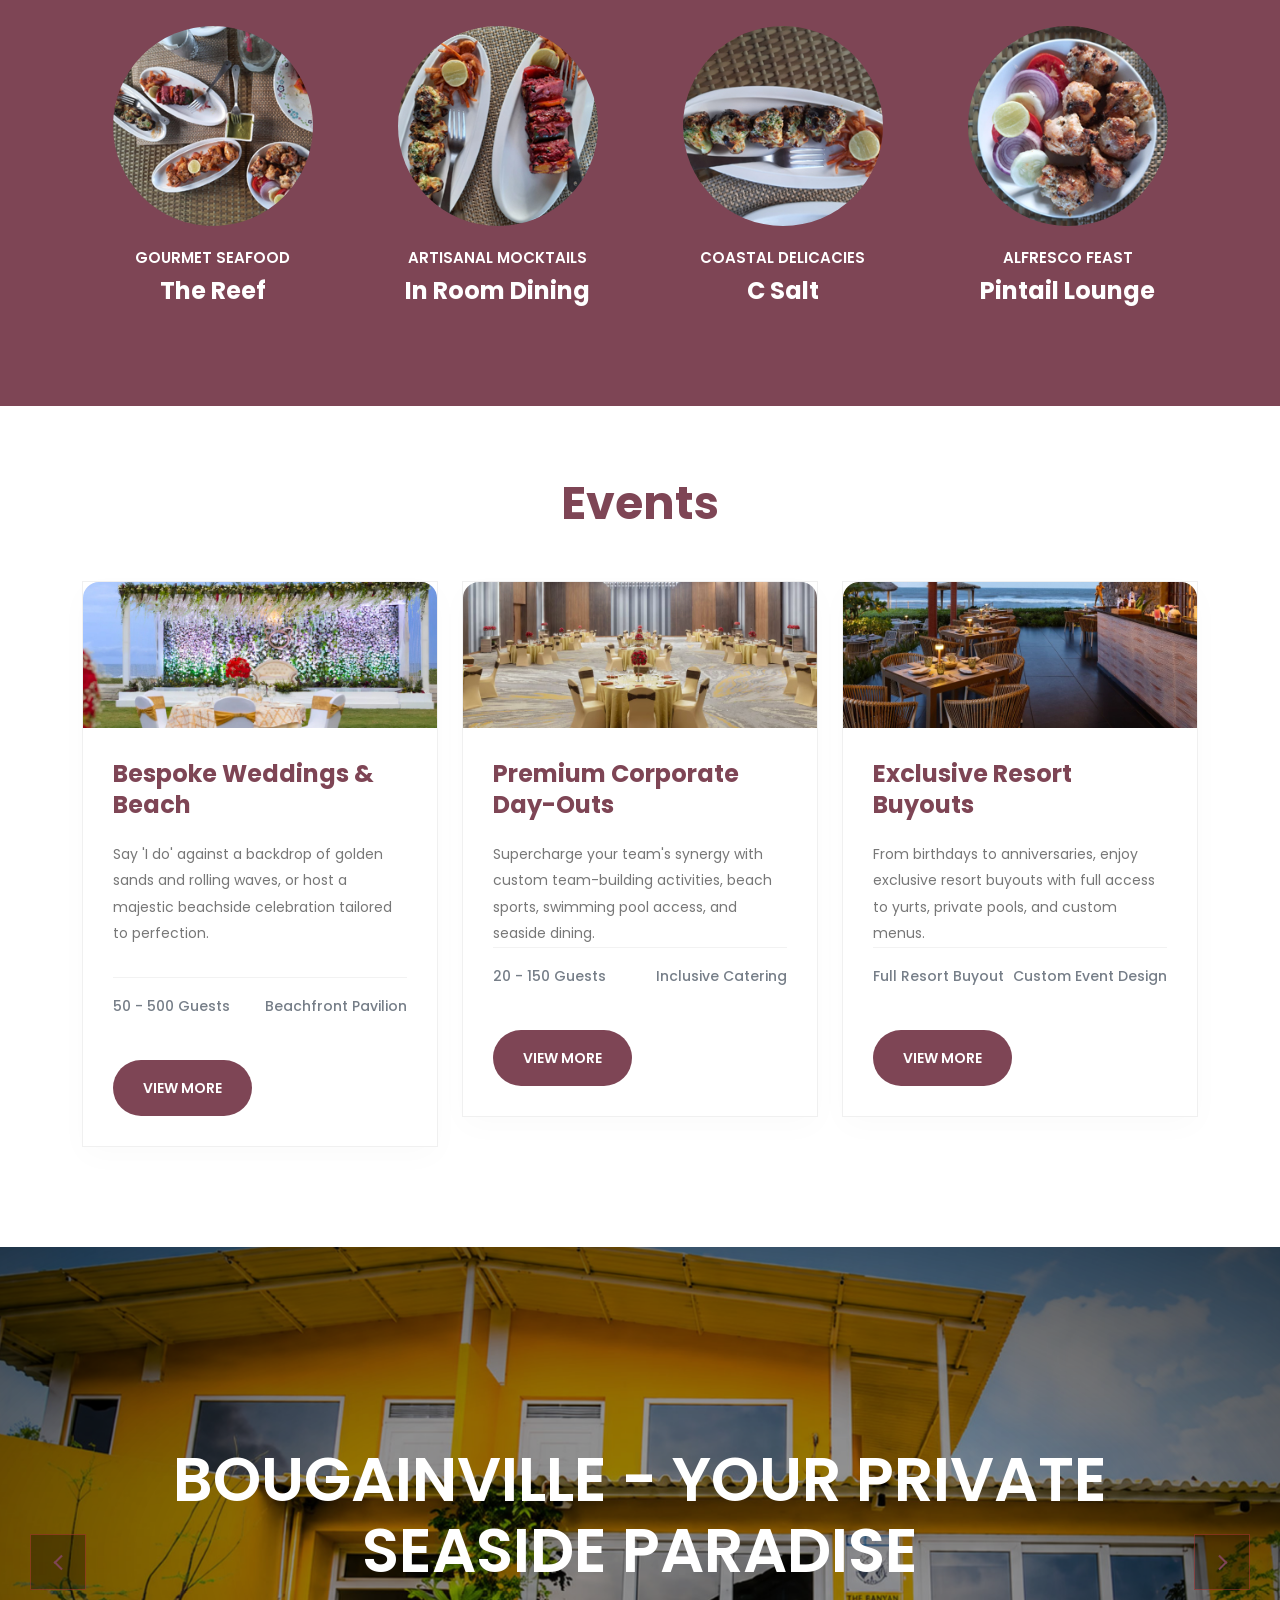
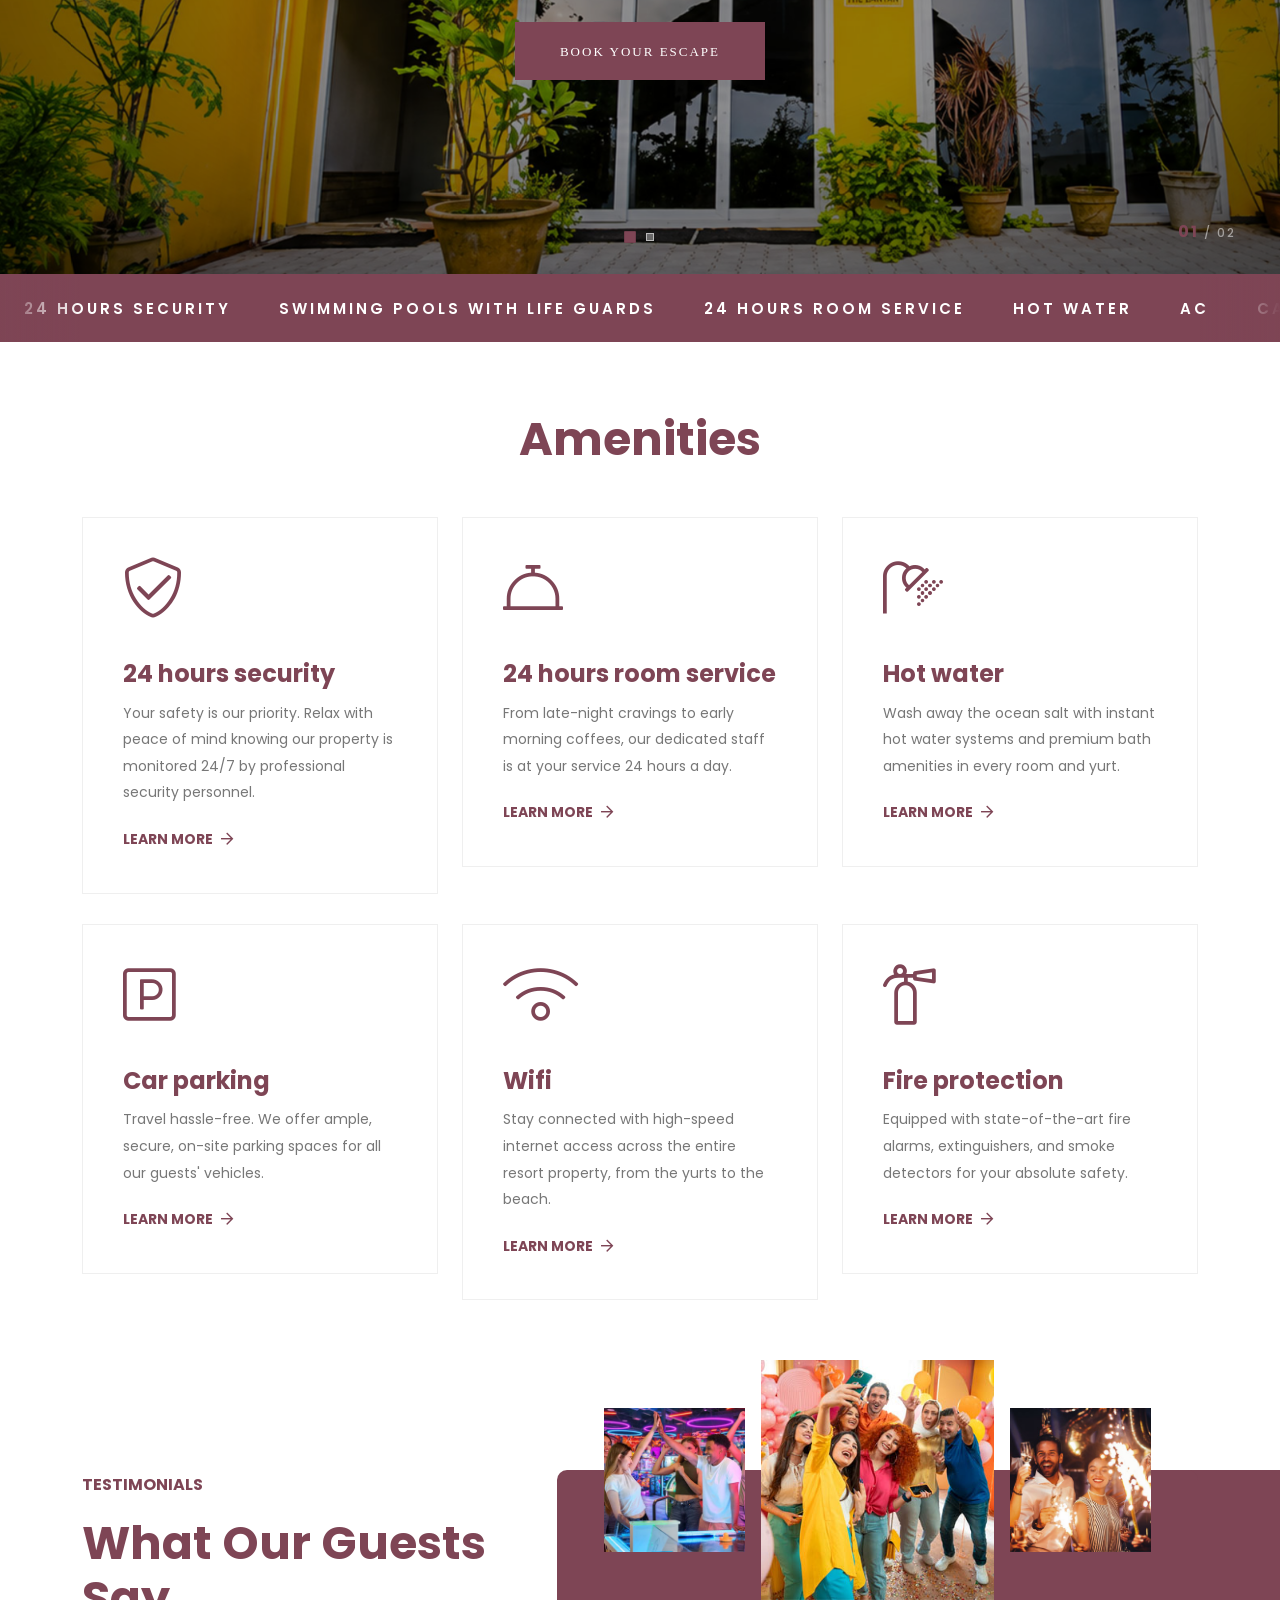
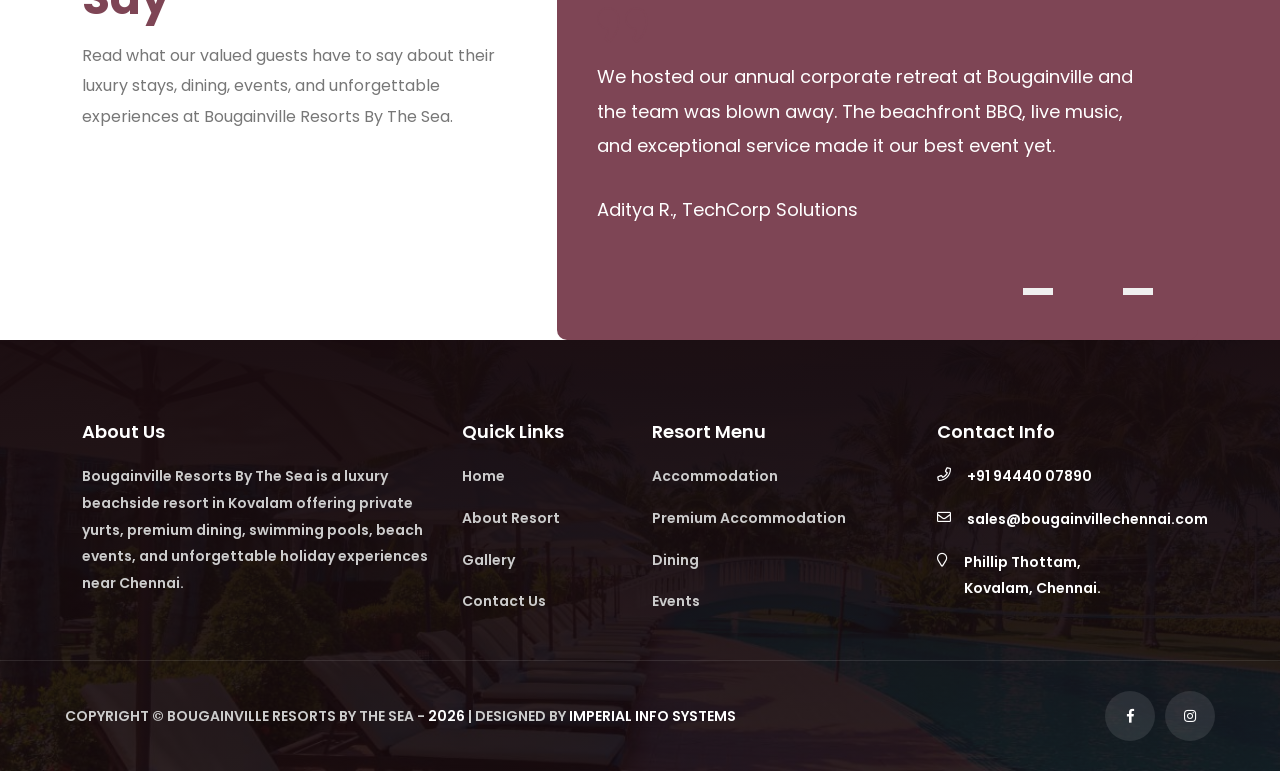
==== commit 1579d239: "fix: apply flexbox layout and min-height constraints to ensure consistent service card alignment" ====
--- a/index.html
+++ b/index.html
@@ -1247,17 +1247,17 @@
             <div class="row">
 
               <div class="col-lg-4 col-md-6 no-margin-bottom">
-                <div class="sigma_service style-2">
+                <div class="sigma_service style-2" style="height: calc(100% - 30px); display: flex; flex-direction: column;">
                   <div class="sigma_service-thumb">
                     <img src="assets/img/h-event1.jpg" alt="Bespoke Weddings" loading="lazy">
                   </div>
-                  <div class="sigma_service-body">
-                    <h5>
+                  <div class="sigma_service-body" style="display: flex; flex-direction: column; flex-grow: 1;">
+                    <h5 style="min-height: 54px;">
                       <a href="events.html">Bespoke Weddings & Beach</a>
                     </h5>
                     <p>Say 'I do' against a backdrop of golden sands and rolling waves, or host a majestic beachside
                       celebration tailored to perfection.</p>
-                    <div class="sigma_service-progress" style="margin-bottom: 15px;">
+                    <div class="sigma_service-progress" style="margin-top: auto; margin-bottom: 15px;">
                       <div class="progress-content d-flex justify-content-between"
                         style="font-size: 14px; font-weight: 500; color: var(--mht-body);">
                         <span>50 - 500 Guests</span>
@@ -1272,17 +1272,17 @@
               </div>
 
               <div class="col-lg-4 col-md-6">
-                <div class="sigma_service style-2">
+                <div class="sigma_service style-2" style="height: calc(100% - 30px); display: flex; flex-direction: column;">
                   <div class="sigma_service-thumb">
                     <img src="assets/img/h-event2.jpg" alt="Corporate Day-Outs" loading="lazy">
                   </div>
-                  <div class="sigma_service-body">
-                    <h5>
+                  <div class="sigma_service-body" style="display: flex; flex-direction: column; flex-grow: 1;">
+                    <h5 style="min-height: 54px;">
                       <a href="events.html">Premium Corporate Day-Outs</a>
                     </h5>
                     <p>Supercharge your team's synergy with custom team-building activities, beach sports, swimming pool
                       access, and seaside dining.</p>
-                    <div class="sigma_service-progress" style="margin-bottom: 15px;">
+                    <div class="sigma_service-progress" style="margin-top: auto; margin-bottom: 15px;">
                       <div class="progress-content d-flex justify-content-between"
                         style="font-size: 14px; font-weight: 500; color: var(--mht-body);">
                         <span>20 - 150 Guests</span>
@@ -1297,20 +1297,21 @@
               </div>
 
               <div class="col-lg-4 col-md-6">
-                <div class="sigma_service style-2">
+                <div class="sigma_service style-2" style="height: calc(100% - 30px); display: flex; flex-direction: column;">
                   <div class="sigma_service-thumb">
                     <img src="assets/img/h-event3.jpg" alt="Resort Buyouts" loading="lazy">
                   </div>
-                  <div class="sigma_service-body">
-                    <h5>
+                  <div class="sigma_service-body" style="display: flex; flex-direction: column; flex-grow: 1;">
+                    <h5 style="min-height: 54px;">
                       <a href="events.html">Exclusive Resort Buyouts</a>
                     </h5>
                     <p>From birthdays to anniversaries, enjoy exclusive resort buyouts with full access to yurts,
                       private pools, and custom menus.</p>
-                    <div class="sigma_service-progress" style="margin-bottom: 15px;">
+                    <div class="sigma_service-progress" style="margin-top: auto; margin-bottom: 15px;">
                       <div class="progress-content d-flex justify-content-between"
                         style="font-size: 14px; font-weight: 500; color: var(--mht-body);">
-                            <span>               <span> Custom Event Design</span>
+                        <span>Full Resort Buyout</span>
+                        <span>Custom Event Design</span>
                       </div>
                     </div>
                     <a href="events.html" class="sigma_btn-custom">
